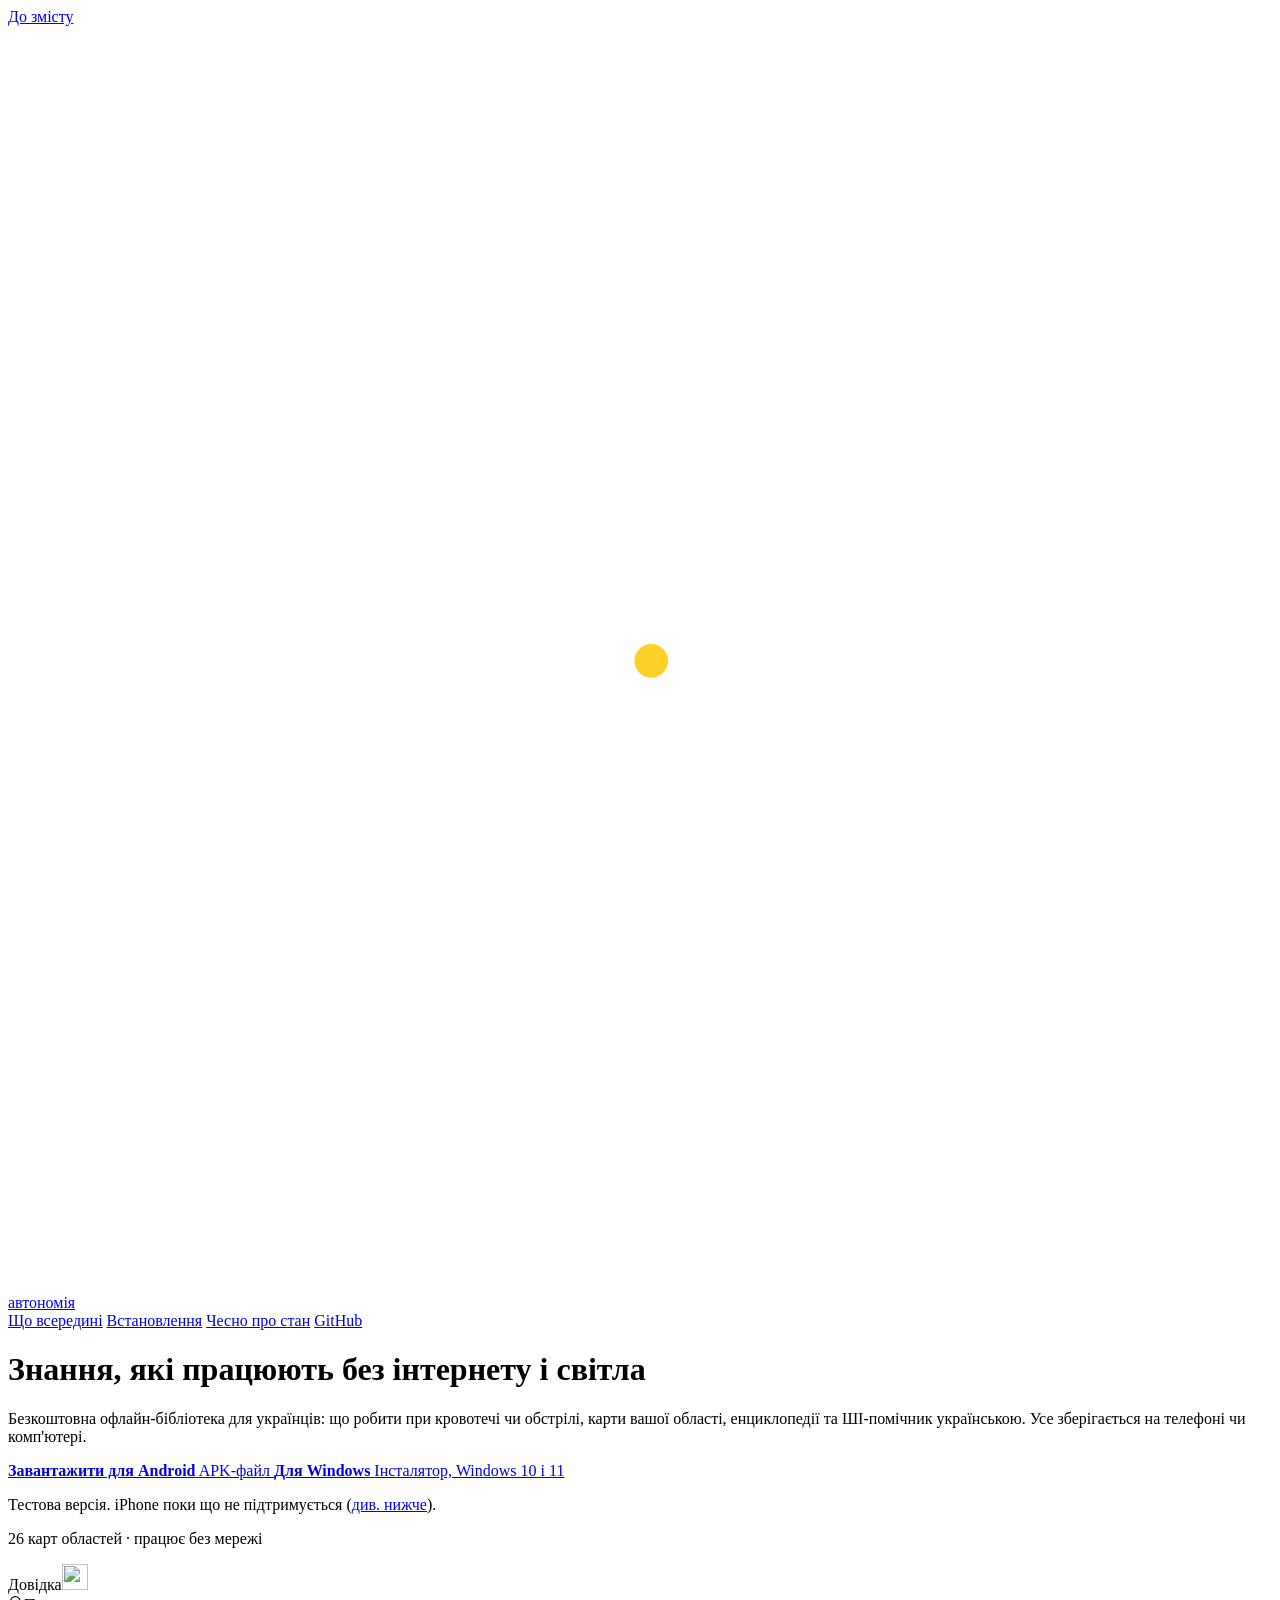
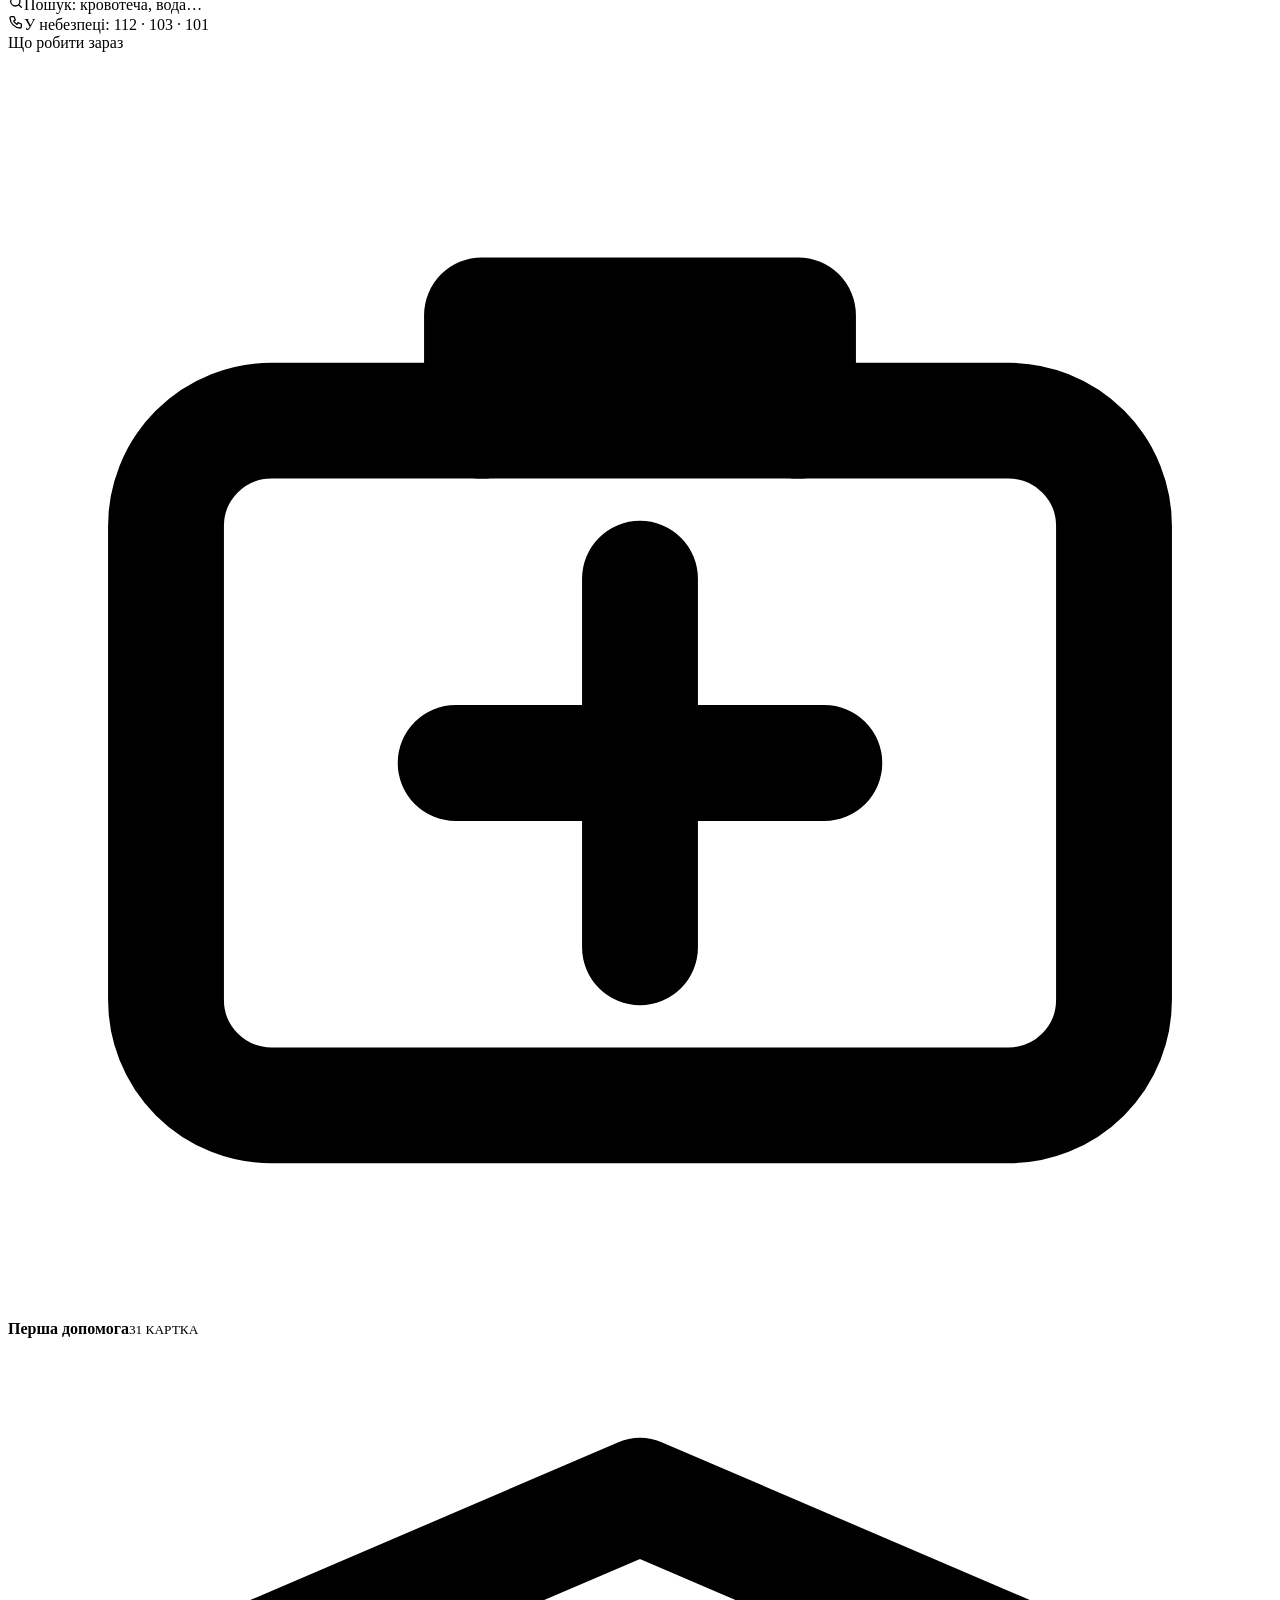
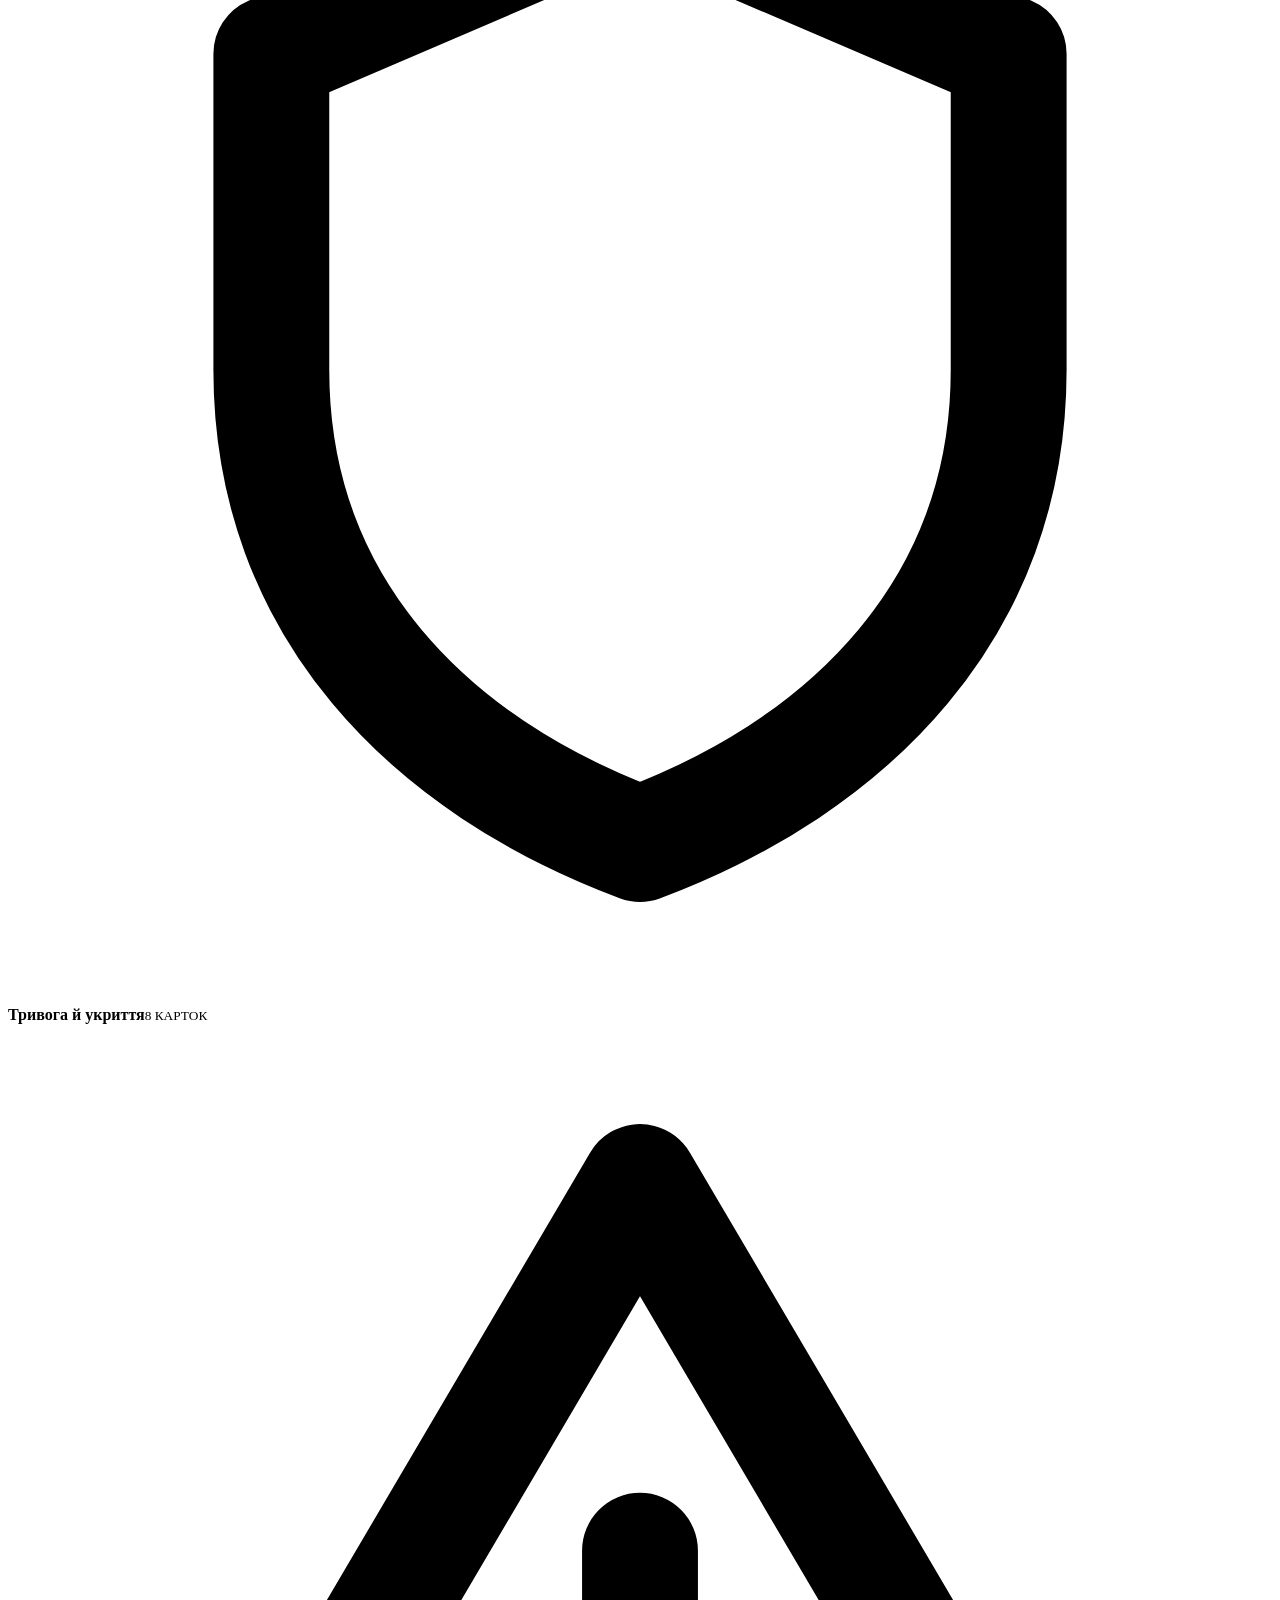
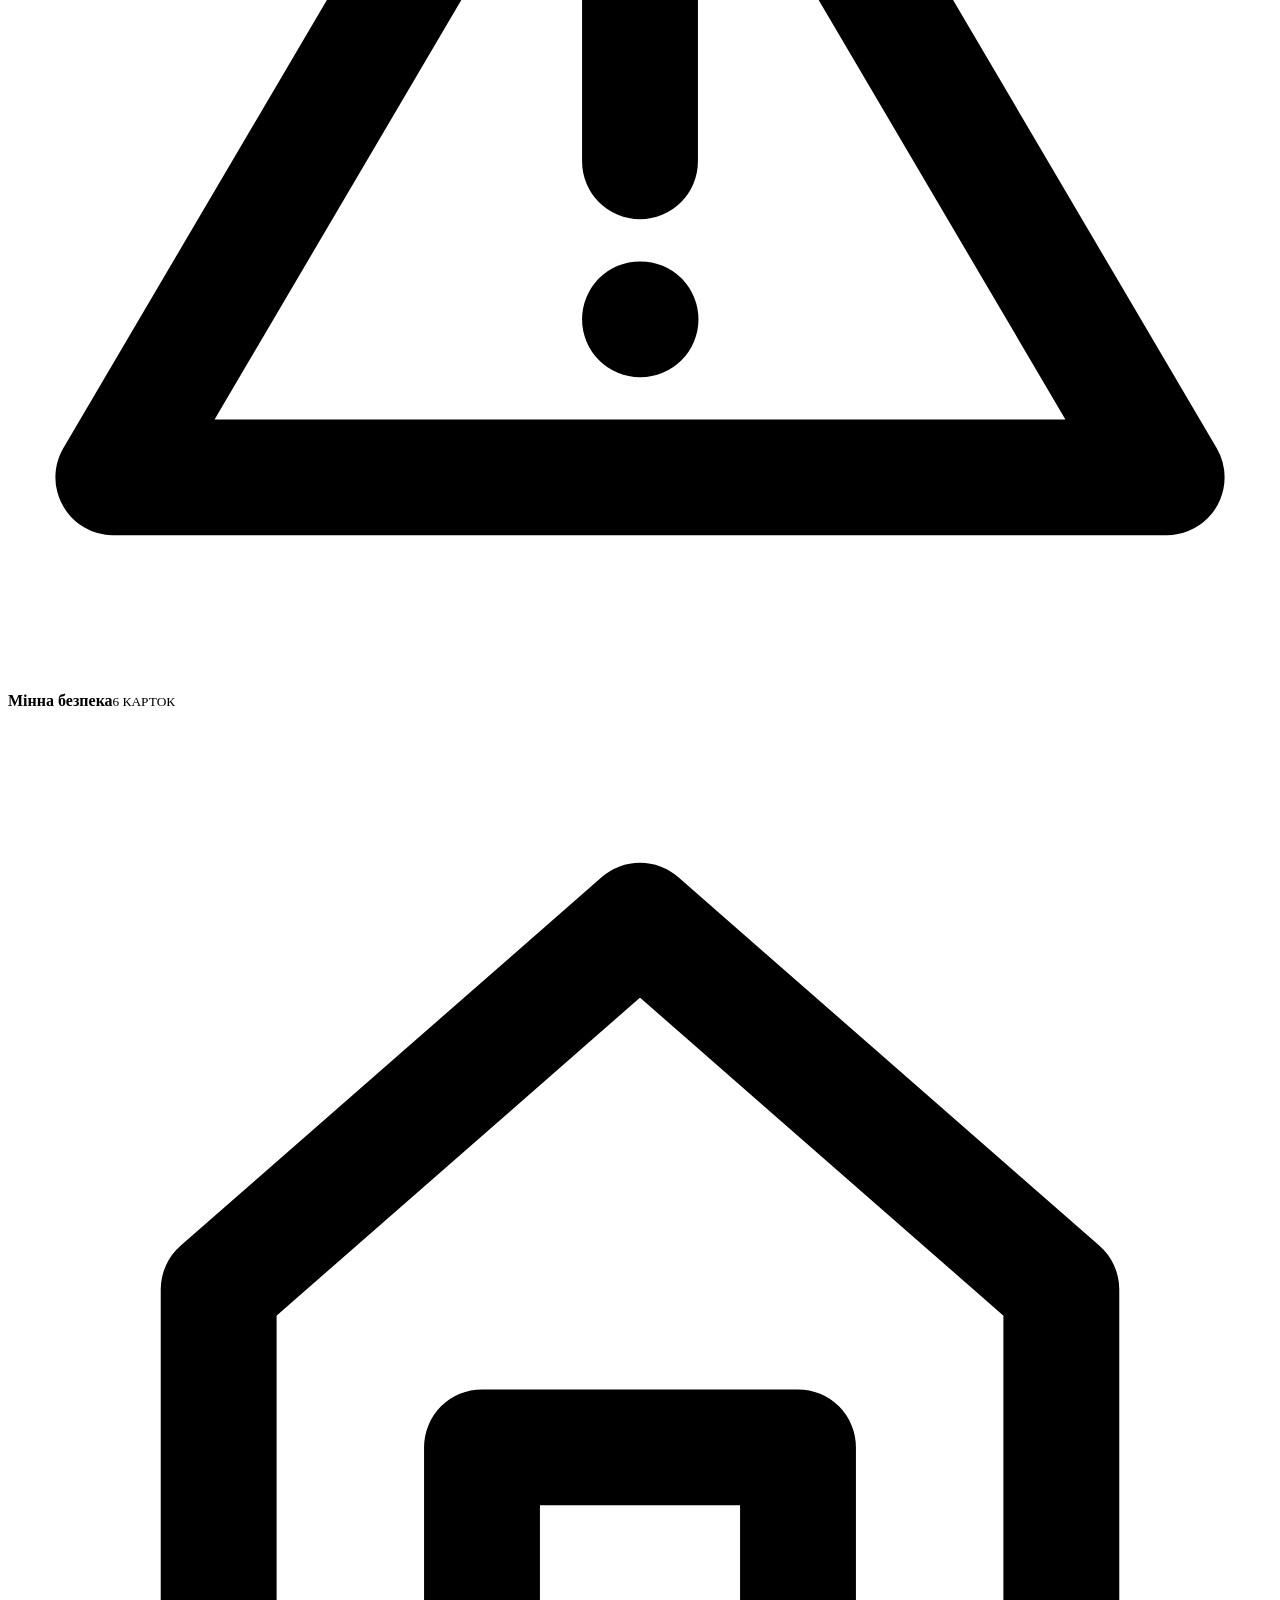
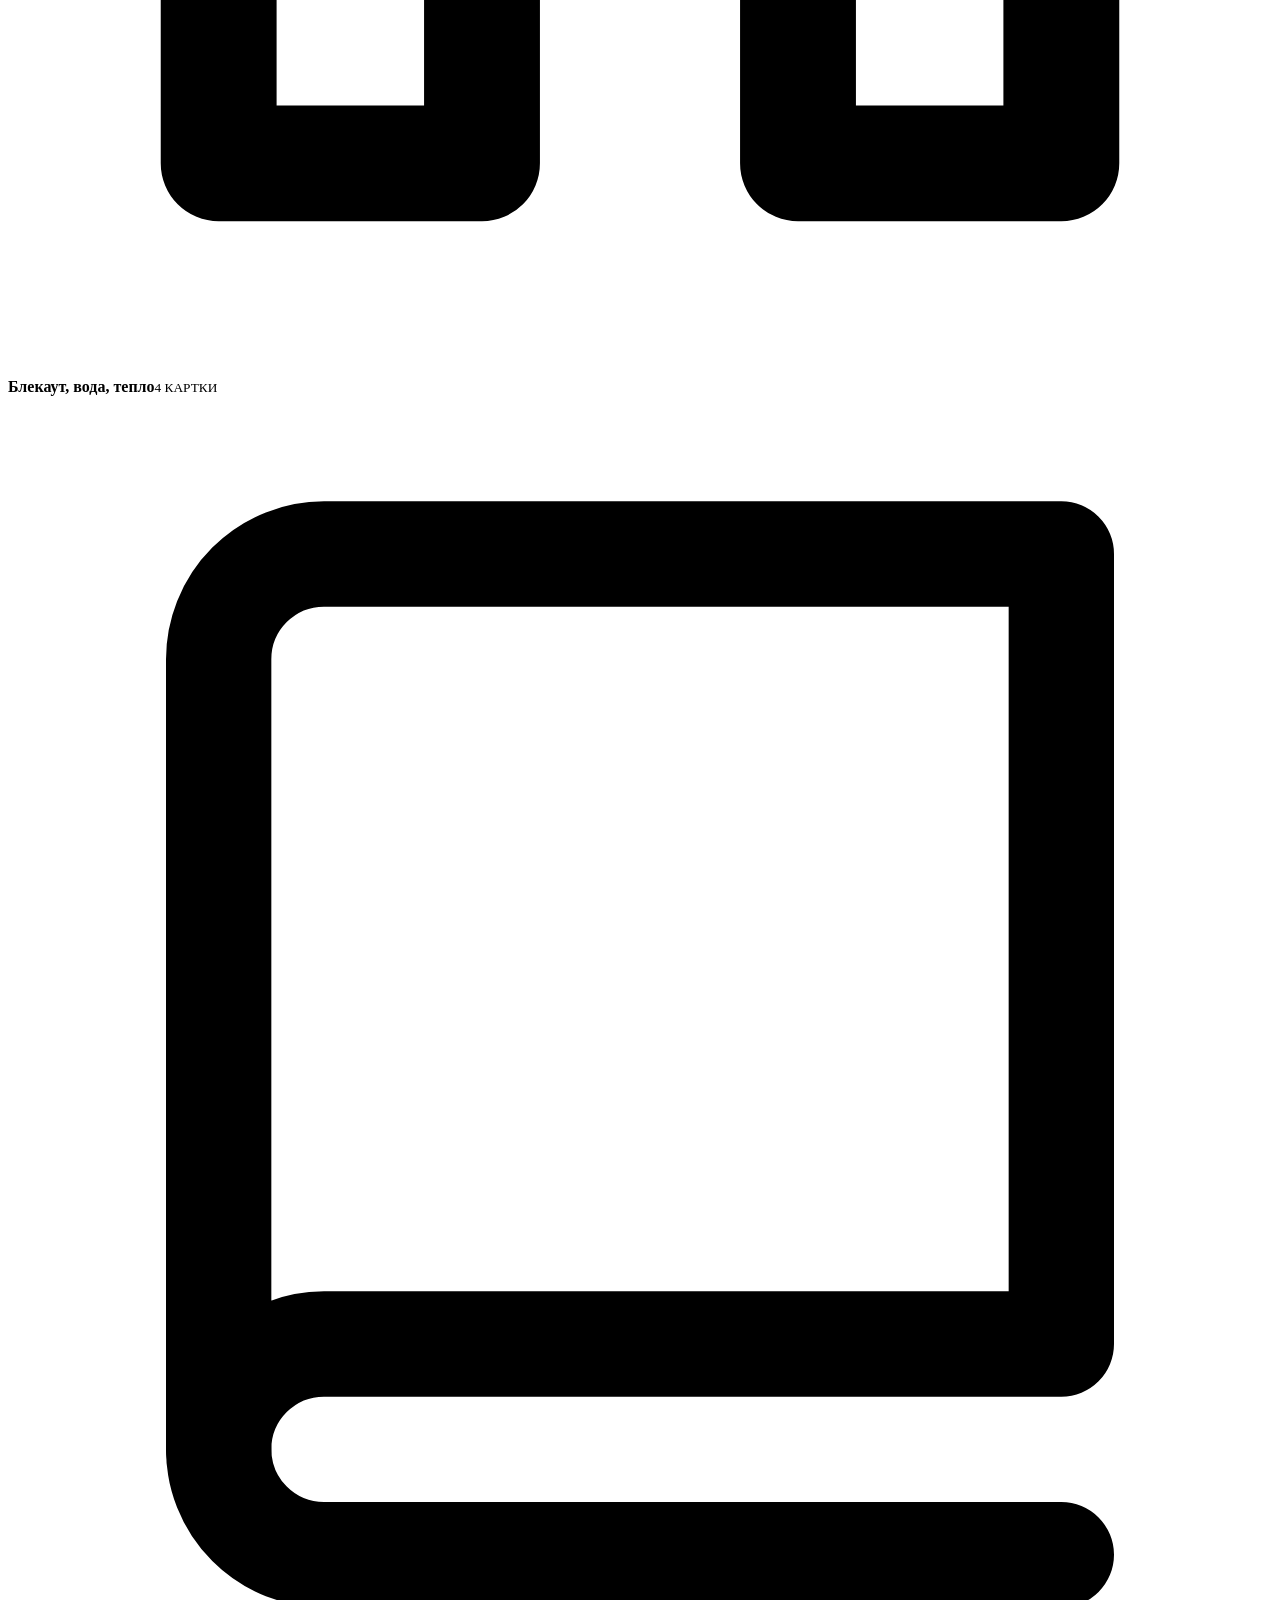
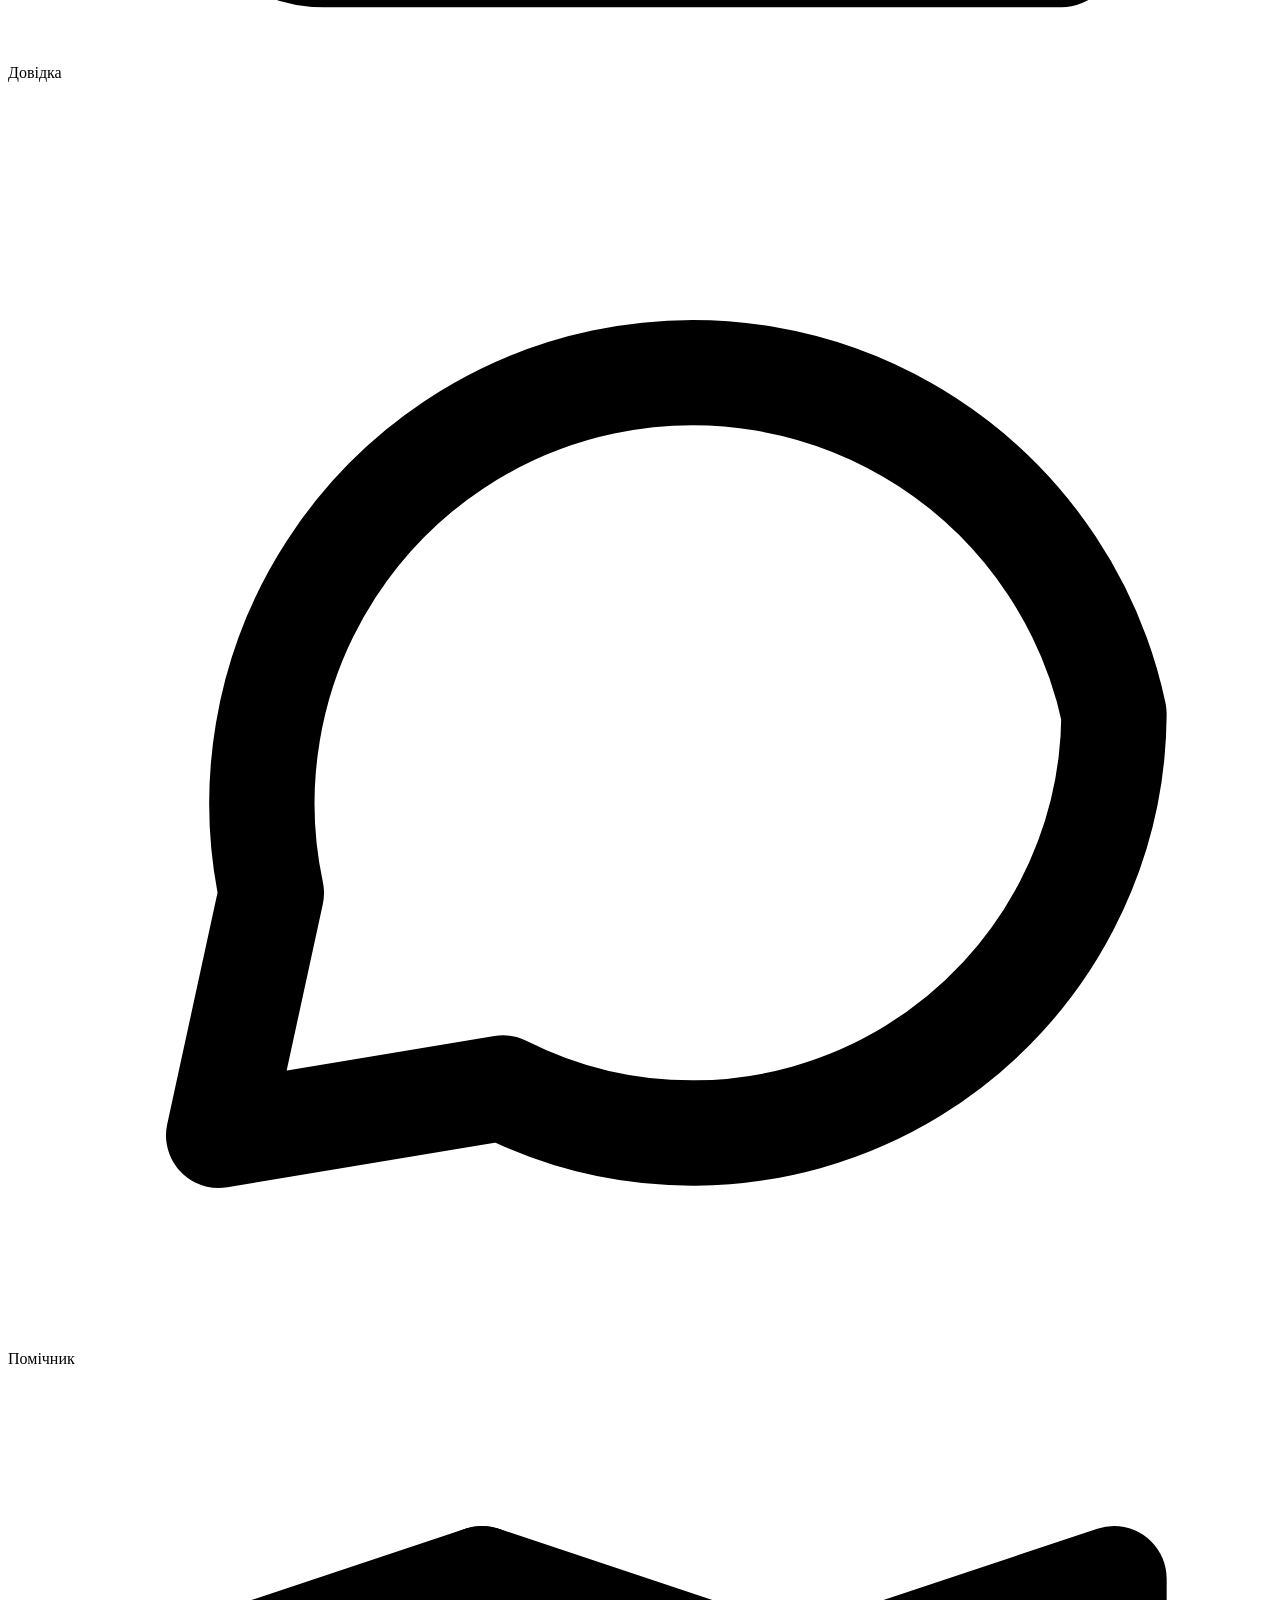
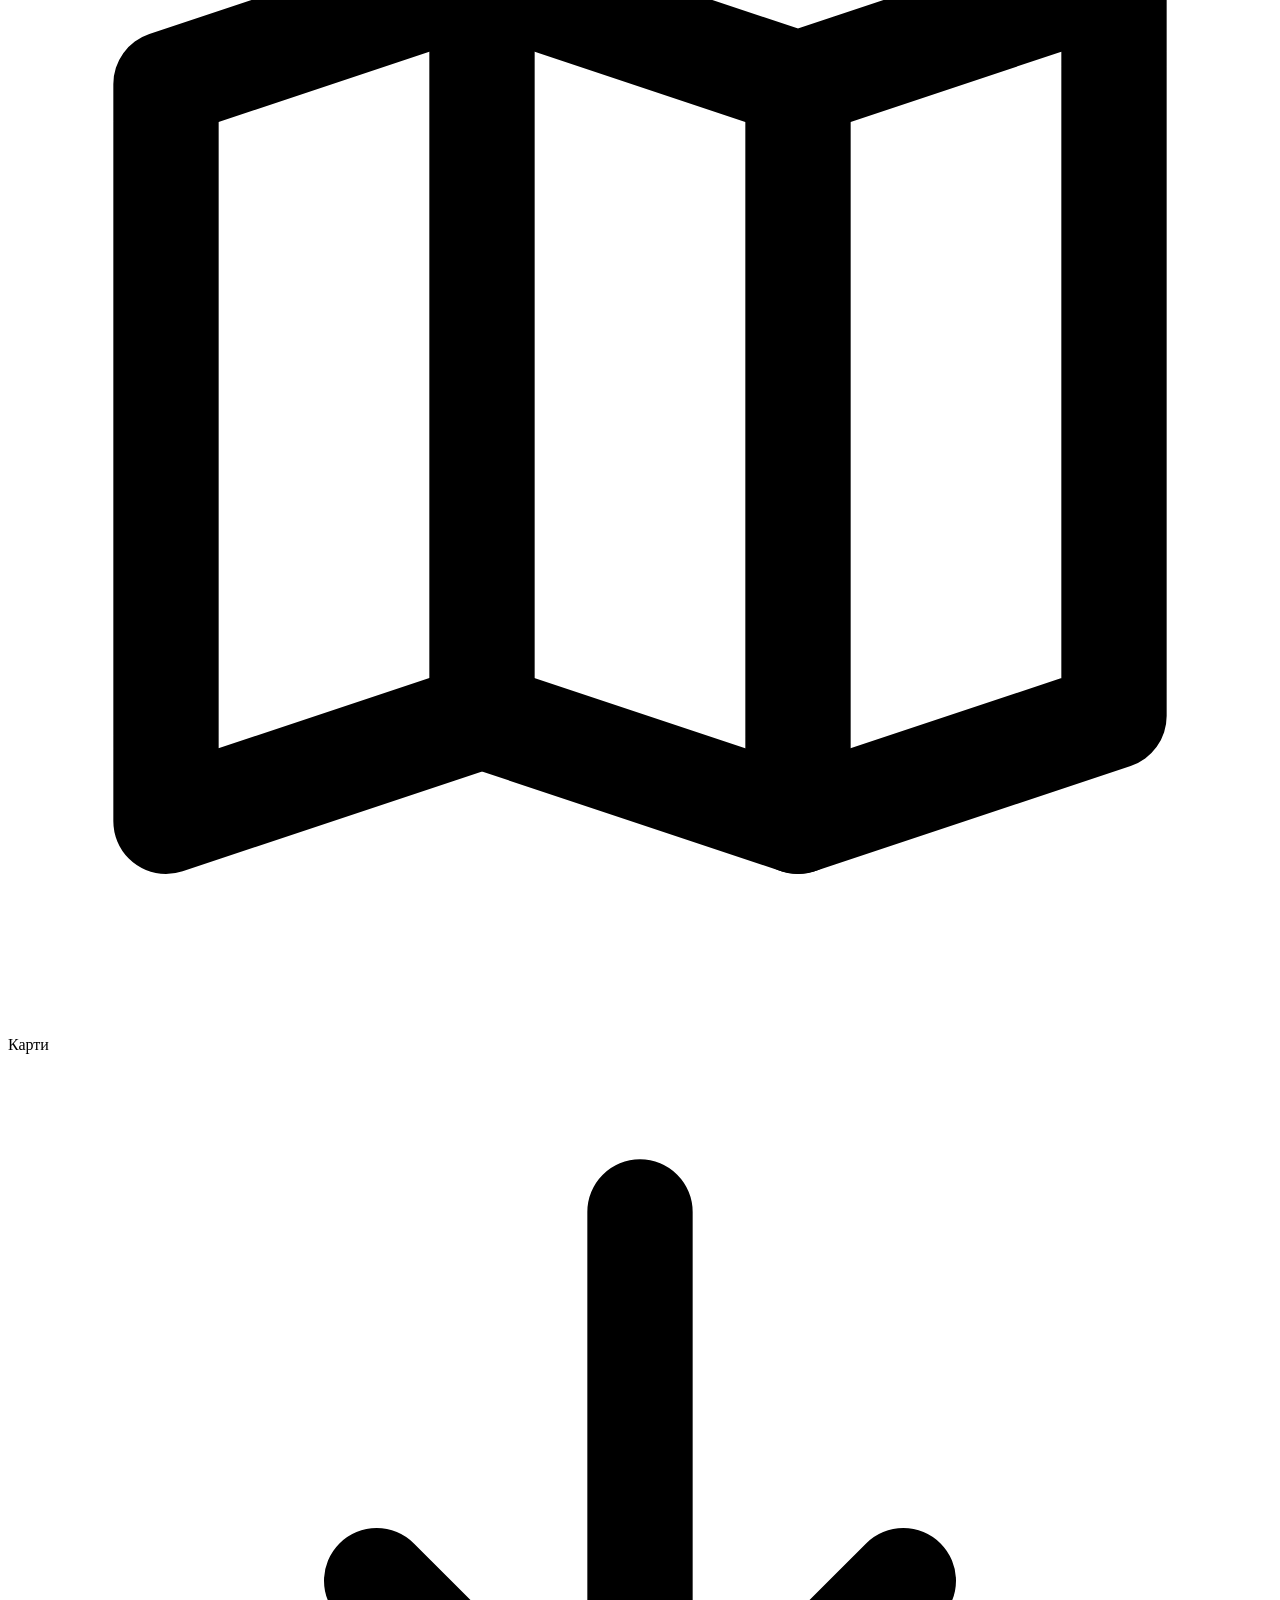
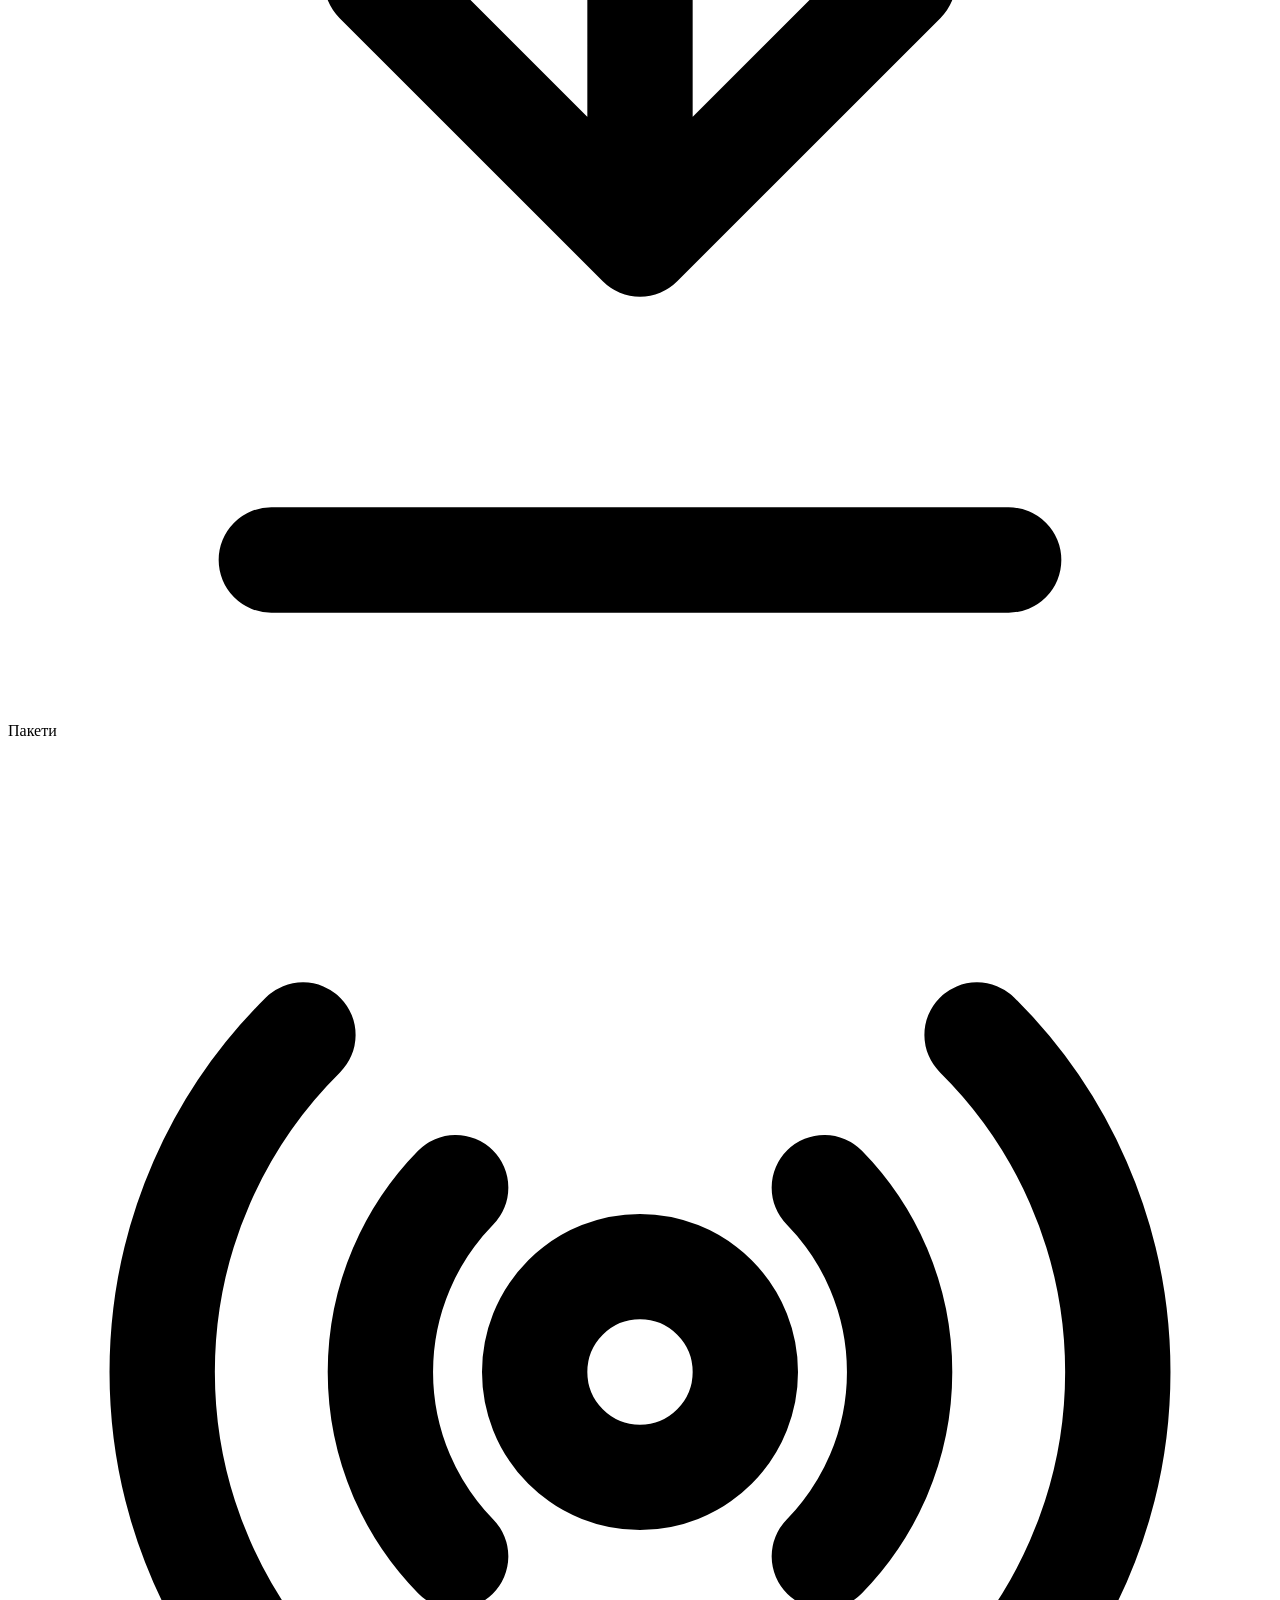
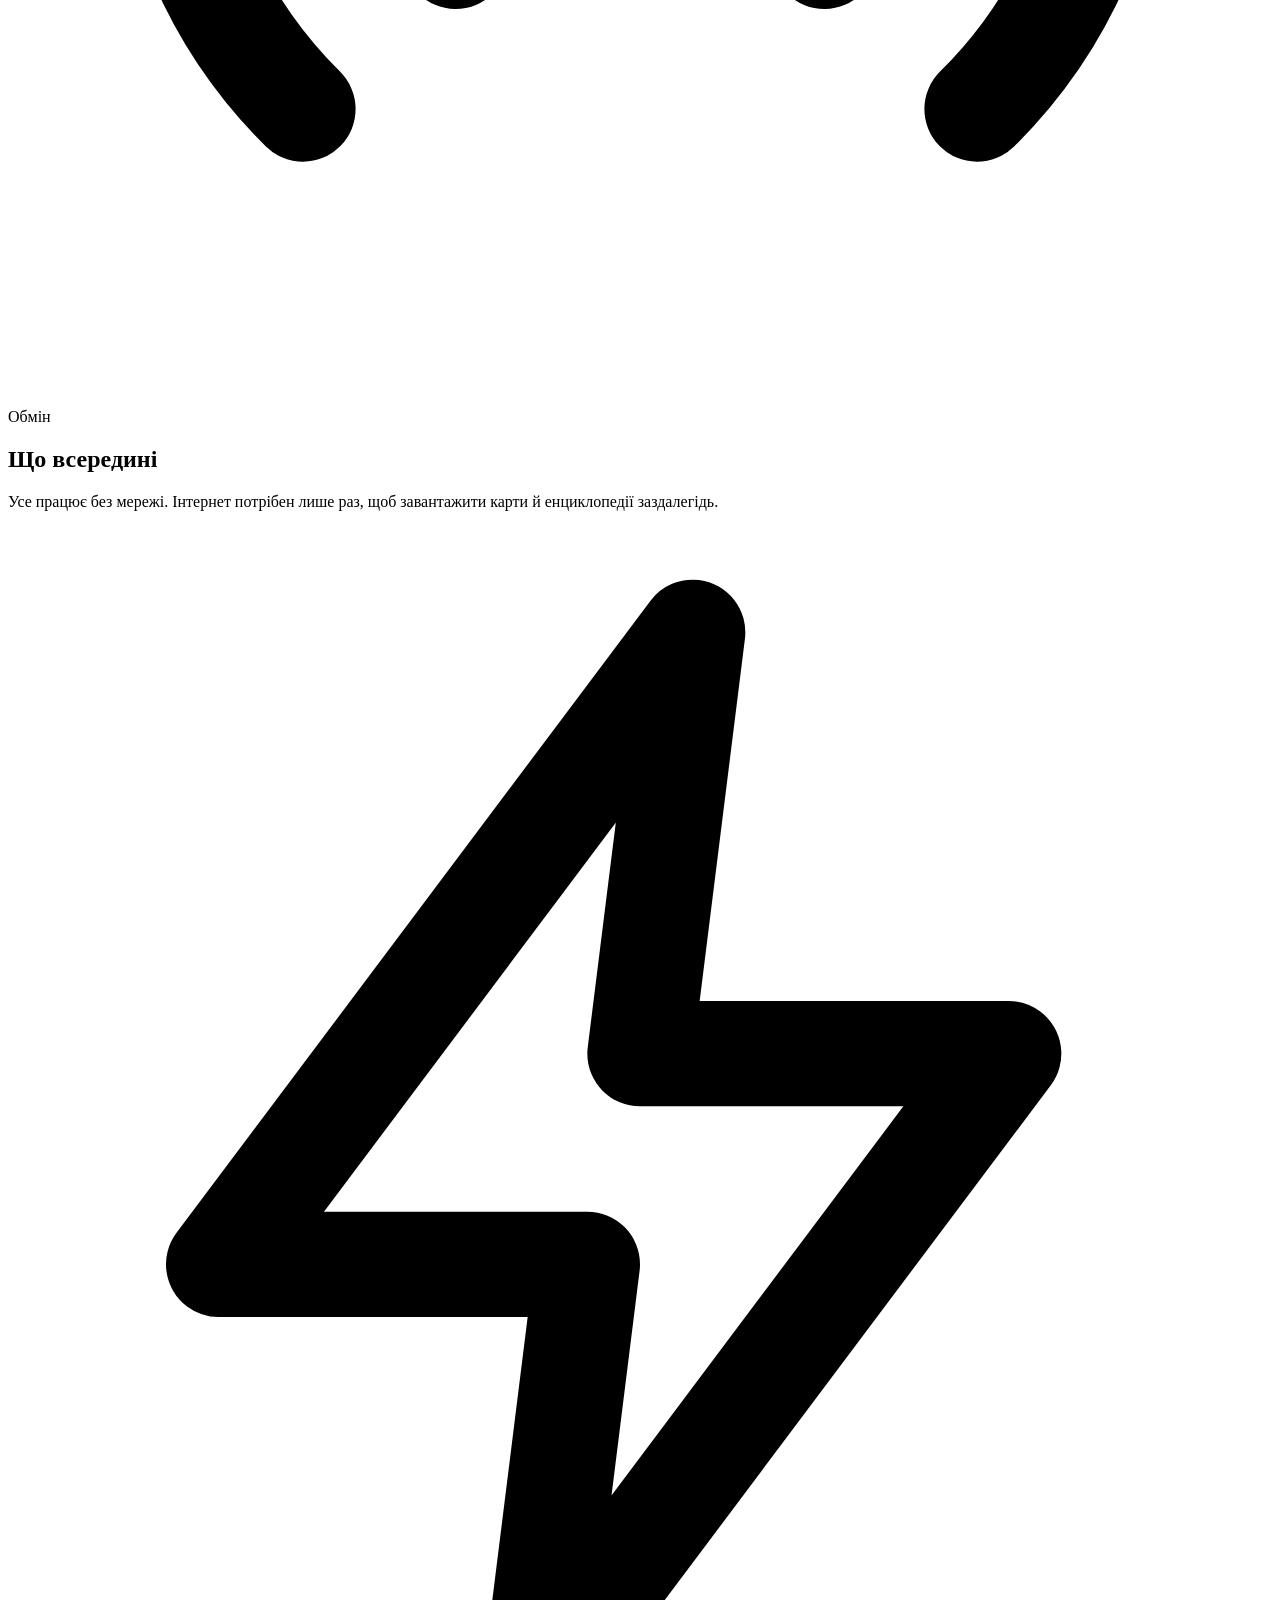
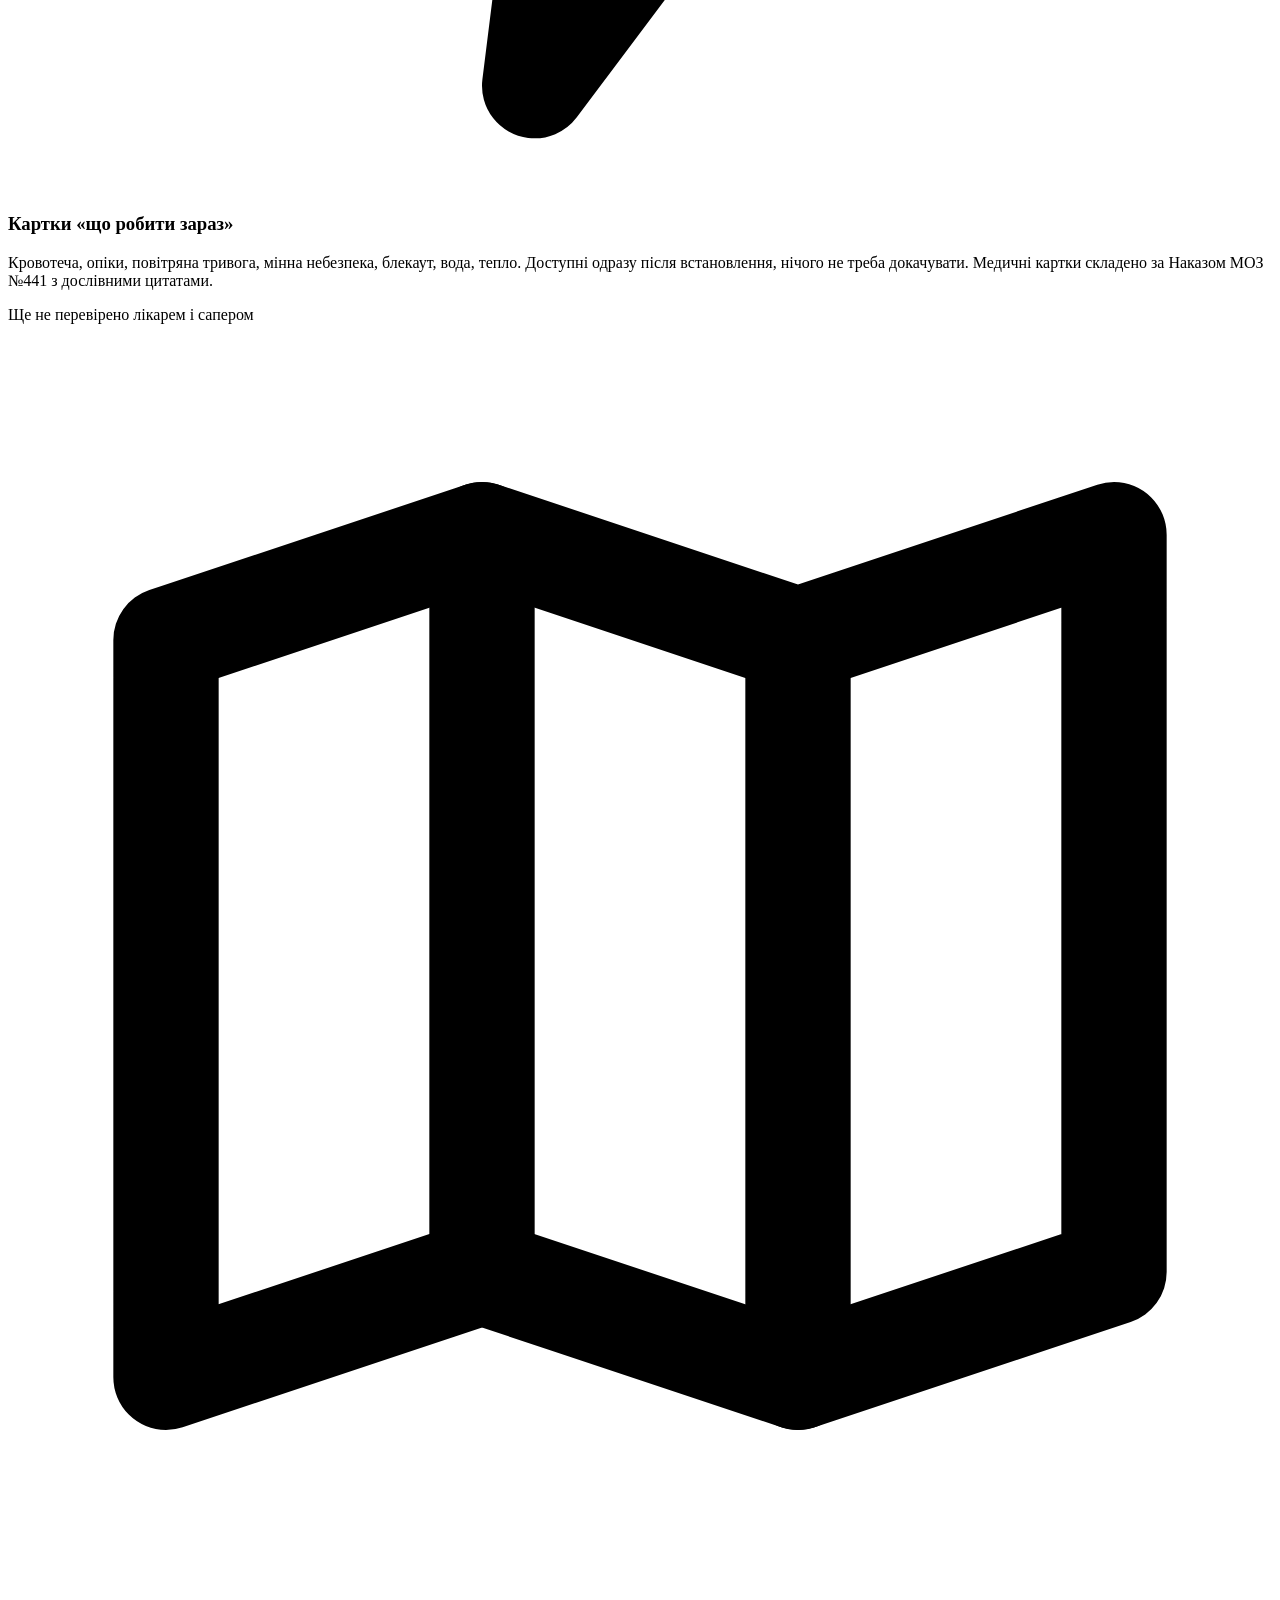
==== site/index.html @ b6b17238 "Merge pull request #23 from louraider/claude/project-thread-5sspmj Людяніші тексти: скіл і ревʼю всі" ====
<!doctype html>
<html lang="uk">
<head>
<meta charset="utf-8">
<meta name="viewport" content="width=device-width, initial-scale=1, viewport-fit=cover">
<title>Автономія: офлайн-бібліотека виживання</title>
<meta name="description" content="Безкоштовний застосунок для Android і Windows, що працює без інтернету і світла: термінові картки, офлайн-карти України, енциклопедії та локальний ШІ-помічник українською.">
<meta property="og:title" content="Автономія: офлайн-бібліотека виживання">
<meta property="og:description" content="Картки «що робити зараз», офлайн-карти, енциклопедії і ШІ-помічник українською. Працює без інтернету. Android і Windows.">
<meta property="og:url" content="https://uautonomy.app/">
<meta property="og:type" content="website">
<meta property="og:locale" content="uk_UA">
<meta property="og:image" content="https://uautonomy.app/og.png">
<meta name="theme-color" content="#1F4FD1">
<link rel="icon" href="/favicon.svg" type="image/svg+xml">
<link rel="apple-touch-icon" href="/apple-touch-icon.png">
<link rel="preload" href="/fonts/display-800.woff2" as="font" type="font/woff2" crossorigin>
<link rel="preload" href="/fonts/text-400.woff2" as="font" type="font/woff2" crossorigin>
<link rel="stylesheet" href="/style.css">
</head>
<body>
<a class="skip" href="#main">До змісту</a>
<header class="hero">
  <svg class="topo" viewBox="0 0 900 900" aria-hidden="true"><g fill="none" stroke="#FFFFFF" stroke-opacity=".14" stroke-width="2"><path d="M80 470c0-230 170-400 380-400s330 150 330 320-150 390-370 390S80 690 80 470z"/><path d="M160 466c0-180 135-315 300-315s255 118 255 252-118 305-290 305S160 640 160 466z"/><path d="M240 462c0-132 98-230 220-230s184 86 184 184-86 222-212 222-192-50-192-176z"/><path d="M320 458c-0-84 62-148 140-148s114 56 114 118-54 142-134 142-120-32-120-112z"/><path d="M392 455c0-40 30-70 68-70s54 26 54 56-26 68-64 68-58-16-58-54z"/></g><circle cx="458" cy="452" r="12" fill="#FFD028"/></svg>
  <div class="wrap top">
    <a class="brand" href="/"><img src="/mark-on-blue.svg" alt=""><span>автономія</span></a>
    <nav aria-label="Розділи">
      <a href="#inside">Що всередині</a>
      <a href="#install">Встановлення</a>
      <a href="#honest">Чесно про стан</a>
      <a href="https://github.com/louraider/UAutonomy">GitHub</a>
    </nav>
  </div>
  <div class="wrap inner">
    <div>
      <h1>Знання, які працюють без інтернету і світла</h1>
      <p class="lead">Безкоштовна офлайн-бібліотека для українців: що робити при кровотечі чи обстрілі, карти вашої області, енциклопедії та ШІ-помічник українською. Усе зберігається на телефоні чи комп'ютері.</p>
      <div class="downloads">
        <a class="dl primary" id="dl-android" href="/android">
          <strong>Завантажити для Android</strong>
          <span id="size-android">APK-файл</span>
        </a>
        <a class="dl secondary" id="dl-windows" href="/windows">
          <strong>Для Windows</strong>
          <span id="size-windows">Інсталятор, Windows 10 і 11</span>
        </a>
      </div>
      <p class="release-note" id="release-note">Тестова версія. iPhone поки що не підтримується (<a href="#install">див. нижче</a>).</p>
      <p class="fact mono">26 карт областей · працює без мережі</p>
    </div>
    <div class="device" role="img" aria-label="Головний екран застосунку: пошук, номери екстрених служб і розділи карток">
      <div class="screen">
        <div class="row"><span class="title">Довідка</span><img src="/favicon.svg" alt="" width="26" height="26"></div>
        <div class="search"><svg width="16" height="16" viewBox="0 0 24 24" fill="none" stroke="currentColor" stroke-width="2" stroke-linecap="round" stroke-linejoin="round" aria-hidden="true"><circle cx="11" cy="11" r="7"/><path d="m20 20-4-4"/></svg>Пошук: кровотеча, вода…</div>
        <div class="sos"><svg width="16" height="16" viewBox="0 0 24 24" fill="none" stroke="currentColor" stroke-width="2" stroke-linecap="round" stroke-linejoin="round" aria-hidden="true"><path d="M5 4h4l2 5-2.5 1.5a11 11 0 0 0 5 5L15 13l5 2v4a2 2 0 0 1-2 2A16 16 0 0 1 3 6a2 2 0 0 1 2-2"/></svg>У небезпеці: 112 · 103 · 101</div>
        <div class="label">Що робити зараз</div>
        <div class="grid">
          <div class="tile"><i><svg viewBox="0 0 24 24" fill="none" stroke="currentColor" stroke-width="2.2" stroke-linecap="round" stroke-linejoin="round" aria-hidden="true"><rect x="3" y="7" width="18" height="13" rx="2"/><path d="M9 7V5h6v2M12 10v7M8.5 13.5h7"/></svg></i><b>Перша допомога</b><small>31 КАРТКА</small></div>
          <div class="tile"><i><svg viewBox="0 0 24 24" fill="none" stroke="currentColor" stroke-width="2.2" stroke-linecap="round" stroke-linejoin="round" aria-hidden="true"><path d="M12 3 5 6v6c0 4.5 3 7.5 7 9 4-1.5 7-4.5 7-9V6z"/></svg></i><b>Тривога й укриття</b><small>8 КАРТОК</small></div>
          <div class="tile"><i><svg viewBox="0 0 24 24" fill="none" stroke="currentColor" stroke-width="2.2" stroke-linecap="round" stroke-linejoin="round" aria-hidden="true"><path d="M12 3 2 20h20L12 3z"/><path d="M12 10v4M12 17h.01"/></svg></i><b>Мінна безпека</b><small>6 КАРТОК</small></div>
          <div class="tile"><i><svg viewBox="0 0 24 24" fill="none" stroke="currentColor" stroke-width="2.2" stroke-linecap="round" stroke-linejoin="round" aria-hidden="true"><path d="M4 11 12 4l8 7v9h-5v-6H9v6H4z"/></svg></i><b>Блекаут, вода, тепло</b><small>4 КАРТКИ</small></div>
        </div>
      </div>
      <div class="nav">
        <span class="on"><svg viewBox="0 0 24 24" fill="none" stroke="currentColor" stroke-width="2" stroke-linecap="round" stroke-linejoin="round" aria-hidden="true"><path d="M4 5a2 2 0 0 1 2-2h14v15H6a2 2 0 0 0-2 2z"/><path d="M4 20a2 2 0 0 0 2 2h14"/></svg>Довідка</span>
        <span><svg viewBox="0 0 24 24" fill="none" stroke="currentColor" stroke-width="2" stroke-linecap="round" stroke-linejoin="round" aria-hidden="true"><path d="M21 12a8 8 0 0 1-11.6 7.1L4 20l1-4.6A8 8 0 1 1 21 12z"/></svg>Помічник</span>
        <span><svg viewBox="0 0 24 24" fill="none" stroke="currentColor" stroke-width="2" stroke-linecap="round" stroke-linejoin="round" aria-hidden="true"><path d="M9 4 3 6v14l6-2 6 2 6-2V4l-6 2-6-2z"/><path d="M9 4v14M15 6v14"/></svg>Карти</span>
        <span><svg viewBox="0 0 24 24" fill="none" stroke="currentColor" stroke-width="2" stroke-linecap="round" stroke-linejoin="round" aria-hidden="true"><path d="M12 3v12M7 10l5 5 5-5M5 21h14"/></svg>Пакети</span>
        <span><svg viewBox="0 0 24 24" fill="none" stroke="currentColor" stroke-width="2" stroke-linecap="round" stroke-linejoin="round" aria-hidden="true"><circle cx="12" cy="12" r="2"/><path d="M8.5 15.5a5 5 0 0 1 0-7M15.5 8.5a5 5 0 0 1 0 7M5.6 18.4a9 9 0 0 1 0-12.8M18.4 5.6a9 9 0 0 1 0 12.8"/></svg>Обмін</span>
      </div>
    </div>
  </div>
</header>

<main id="main">
  <section id="inside">
    <div class="wrap">
      <div class="section-head">
        <h2>Що всередині</h2>
        <p>Усе працює без мережі. Інтернет потрібен лише раз, щоб завантажити карти й енциклопедії заздалегідь.</p>
      </div>
      <div class="features">
        <div class="card">
          <div class="ic"><svg viewBox="0 0 24 24" fill="none" stroke="currentColor" stroke-width="2" stroke-linecap="round" stroke-linejoin="round" aria-hidden="true"><path d="M13 2 4 14h7l-1 8 9-12h-7l1-8z"/></svg></div>
          <h3>Картки «що робити зараз»</h3>
          <p>Кровотеча, опіки, повітряна тривога, мінна небезпека, блекаут, вода, тепло. Доступні одразу після встановлення, нічого не треба докачувати. Медичні картки складено за Наказом МОЗ №441 з дослівними цитатами.</p>
          <span class="tag">Ще не перевірено лікарем і сапером</span>
        </div>
        <div class="card">
          <div class="ic"><svg viewBox="0 0 24 24" fill="none" stroke="currentColor" stroke-width="2" stroke-linecap="round" stroke-linejoin="round" aria-hidden="true"><path d="M9 4 3 6v14l6-2 6 2 6-2V4l-6 2-6-2z"/><path d="M9 4v14M15 6v14"/></svg></div>
          <h3>Офлайн-карти України</h3>
          <p>Усі області, Київ і Крим на основі OpenStreetMap. Завантажте свій регіон заздалегідь, і карта працюватиме без мережі.</p>
        </div>
        <div class="card">
          <div class="ic"><svg viewBox="0 0 24 24" fill="none" stroke="currentColor" stroke-width="2" stroke-linecap="round" stroke-linejoin="round" aria-hidden="true"><path d="M4 5a2 2 0 0 1 2-2h14v15H6a2 2 0 0 0-2 2z"/><path d="M4 20a2 2 0 0 0 2 2h14"/></svg></div>
          <h3>Енциклопедії</h3>
          <p>Українська Вікіпедія (стисла, повна без зображень і добірка найпопулярніших статей), її розділ «Медицина» та медична енциклопедія WikiProject Medicine (англ.).</p>
        </div>
        <div class="card">
          <div class="ic"><svg viewBox="0 0 24 24" fill="none" stroke="currentColor" stroke-width="2" stroke-linecap="round" stroke-linejoin="round" aria-hidden="true"><path d="M21 12a8 8 0 0 1-11.6 7.1L4 20l1-4.6A8 8 0 1 1 21 12z"/></svg></div>
          <h3>ШІ-помічник на пристрої</h3>
          <p>Модель Gemma 4 працює просто на телефоні чи ПК і відповідає українською за матеріалами бібліотеки, з посиланням на джерело. На медичні питання показує картки.</p>
          <span class="tag">ШІ може помилятися</span>
        </div>
        <div class="card">
          <div class="ic"><svg viewBox="0 0 24 24" fill="none" stroke="currentColor" stroke-width="2" stroke-linecap="round" stroke-linejoin="round" aria-hidden="true"><circle cx="12" cy="12" r="2"/><path d="M8.5 15.5a5 5 0 0 1 0-7M15.5 8.5a5 5 0 0 1 0 7M5.6 18.4a9 9 0 0 1 0-12.8M18.4 5.6a9 9 0 0 1 0 12.8"/></svg></div>
          <h3>Обмін без інтернету</h3>
          <p>Застосунок і пакети можна передати з пристрою на пристрій через локальний Wi-Fi: другий телефон заходить за QR-кодом.</p>
        </div>
        <div class="card">
          <div class="ic"><svg viewBox="0 0 24 24" fill="none" stroke="currentColor" stroke-width="2" stroke-linecap="round" stroke-linejoin="round" aria-hidden="true"><rect x="5" y="11" width="14" height="10" rx="2"/><path d="M8 11V8a4 4 0 0 1 8 0v3"/></svg></div>
          <h3>Пакети з підписом</h3>
          <p>Кожен пакет і каталог підписано ключем проєкту. Підмінений файл застосунок не прийме, навіть якщо його передали з сусіднього телефона чи флешки.</p>
        </div>
      </div>
    </div>
  </section>

  <section id="install">
    <div class="wrap">
      <div class="section-head">
        <h2>Як встановити</h2>
        <p>Перевірити файли: <a href="/sha256">контрольні суми SHA-256</a>. Усі збірки: <a href="https://github.com/louraider/UAutonomy/releases">сторінка релізів</a>.</p>
      </div>
      <div class="install">
        <div class="card">
          <div class="ic"><svg viewBox="0 0 24 24" fill="none" stroke="currentColor" stroke-width="2" stroke-linecap="round" stroke-linejoin="round" aria-hidden="true"><rect x="6" y="3" width="12" height="18" rx="2.5"/><path d="M11 18h2"/></svg></div>
          <h3>Android</h3>
          <ol class="steps">
            <li>Завантажте <a href="/android">APK-файл</a>. Він для більшості телефонів (64-біт, приблизно з 2017 року). Для старого 32-бітного телефона є <a href="/android-32">окремий APK</a> (без ШІ-помічника), для Chromebook — <a href="/android-x86">x86_64</a>.</li>
            <li>Відкрийте його і дозвольте встановлення з цього джерела, якщо телефон запитає.</li>
            <li>Відкрийте «Автономію» і, поки є інтернет, завантажте карту свого регіону у вкладці «Пакети».</li>
          </ol>
        </div>
        <div class="card">
          <div class="ic"><svg viewBox="0 0 24 24" fill="none" stroke="currentColor" stroke-width="2" stroke-linecap="round" stroke-linejoin="round" aria-hidden="true"><rect x="3" y="4" width="18" height="13" rx="2"/><path d="M8 21h8M12 17v4"/></svg></div>
          <h3>Windows 10 і 11</h3>
          <ol class="steps">
            <li>Завантажте <a href="/windows">інсталятор</a> і відкрийте його. Права адміністратора не потрібні.</li>
            <li>Збірка поки без цифрового підпису, тож Windows може показати попередження. Натисніть «Докладніше», потім «Однаково запустити».</li>
            <li>Після встановлення «Автономія» з’явиться в меню «Пуск» і на робочому столі. Можна й без встановлення: <a href="/windows-zip">ZIP-архів</a>, розпакуйте й запустіть <code>uautonomy.exe</code>.</li>
          </ol>
        </div>
        <div class="card">
          <div class="ic"><svg viewBox="0 0 24 24" fill="none" stroke="currentColor" stroke-width="2" stroke-linecap="round" stroke-linejoin="round" aria-hidden="true"><rect x="6" y="3" width="12" height="18" rx="3"/><path d="M10 5.5h4"/></svg></div>
          <h3>iPhone</h3>
          <p>Застосунку для iPhone ще немає, він у планах. Уже зараз можна відкрити карти в браузері iPhone, якщо поруч є телефон чи ПК з «Автономією» в тій самій мережі Wi-Fi: увімкніть «Обмін» і відскануйте QR-код.</p>
        </div>
      </div>
    </div>
  </section>

  <section id="honest">
    <div class="wrap">
      <div class="section-head">
        <h2>Чесно про стан проєкту</h2>
      </div>
      <div class="honest">
        <div class="warn">
          <p><strong>Це рання тестова версія.</strong> Можуть бути помилки, а вміст ще доповнюється.</p>
          <p>Медичні картки звірено з текстом Наказу МОЗ №441, але <strong>жодну ще не перевірив лікар</strong>, і застосунок це прямо показує. Картки з мінної безпеки так само ще чекають на перевірку сапером і мають відповідну позначку.</p>
          <p>Застосунок не замінює лікаря, рятувальників чи офіційні сповіщення.</p>
        </div>
        <div class="sosbox">
          <span class="mono">У разі небезпеки телефонуйте</span>
          <span class="num">112</span>
          <p>101 — ДСНС · 103 — швидка</p>
        </div>
      </div>
    </div>
  </section>

  <section id="open">
    <div class="wrap">
      <div class="section-head">
        <h2>Відкритий код</h2>
      </div>
      <p>Код відкритий під ліцензією Apache-2.0, щоб будь-хто міг перевірити, що застосунок робить, і зібрати його сам. Тексти, карти й моделі мають власні ліцензії (OpenStreetMap ODbL, Вікіпедія CC BY-SA, Gemma). Подробиці на <a href="https://github.com/louraider/UAutonomy">GitHub</a>.</p>
      <p class="note">Для розробників: підписаний каталог пакетів доступний за сталою адресою <code>https://uautonomy.app/catalog.json</code>.</p>
    </div>
  </section>
</main>

<footer>
  <div class="wrap">
    <a class="brand" href="/"><img src="/favicon.svg" alt="">автономія</a>
    <span>Безкоштовно, без реклами й без збору даних</span>
    <a href="https://github.com/louraider/UAutonomy/issues">Повідомити про помилку</a>
    <a href="/terms">Умови використання</a>
  </div>
</footer>

<script>
(function () {
  var note = document.getElementById('release-note');
  function mb(bytes) { return (bytes / 1048576).toFixed(0) + ' МБ'; }
  fetch('https://api.github.com/repos/louraider/UAutonomy/releases/tags/app', { headers: { Accept: 'application/vnd.github+json' } })
    .then(function (r) {
      if (r.status === 404) { throw new Error('none'); }
      if (!r.ok) { throw new Error('skip'); }
      return r.json();
    })
    .then(function (rel) {
      (rel.assets || []).forEach(function (a) {
        if (a.name === 'avtonomiia.apk') document.getElementById('size-android').textContent = 'APK-файл, ' + mb(a.size);
        if (a.name === 'avtonomiia-windows-setup.exe') document.getElementById('size-windows').textContent = 'Інсталятор, Windows 10 і 11, ' + mb(a.size);
      });
      var d = new Date(rel.published_at || rel.created_at);
      note.textContent = 'Тестова версія від ' + d.toLocaleDateString('uk-UA', { day: 'numeric', month: 'long', year: 'numeric' }) + '. iPhone поки що не підтримується (див. нижче).';
    })
    .catch(function (e) {
      if (e.message !== 'none') return;
      ['dl-android', 'dl-windows'].forEach(function (id) { document.getElementById(id).setAttribute('aria-disabled', 'true'); });
      note.textContent = 'Перша публічна збірка ще готується. Посилання з'являться тут, щойно вона вийде.';
    });
})();
</script>
</body>
</html>
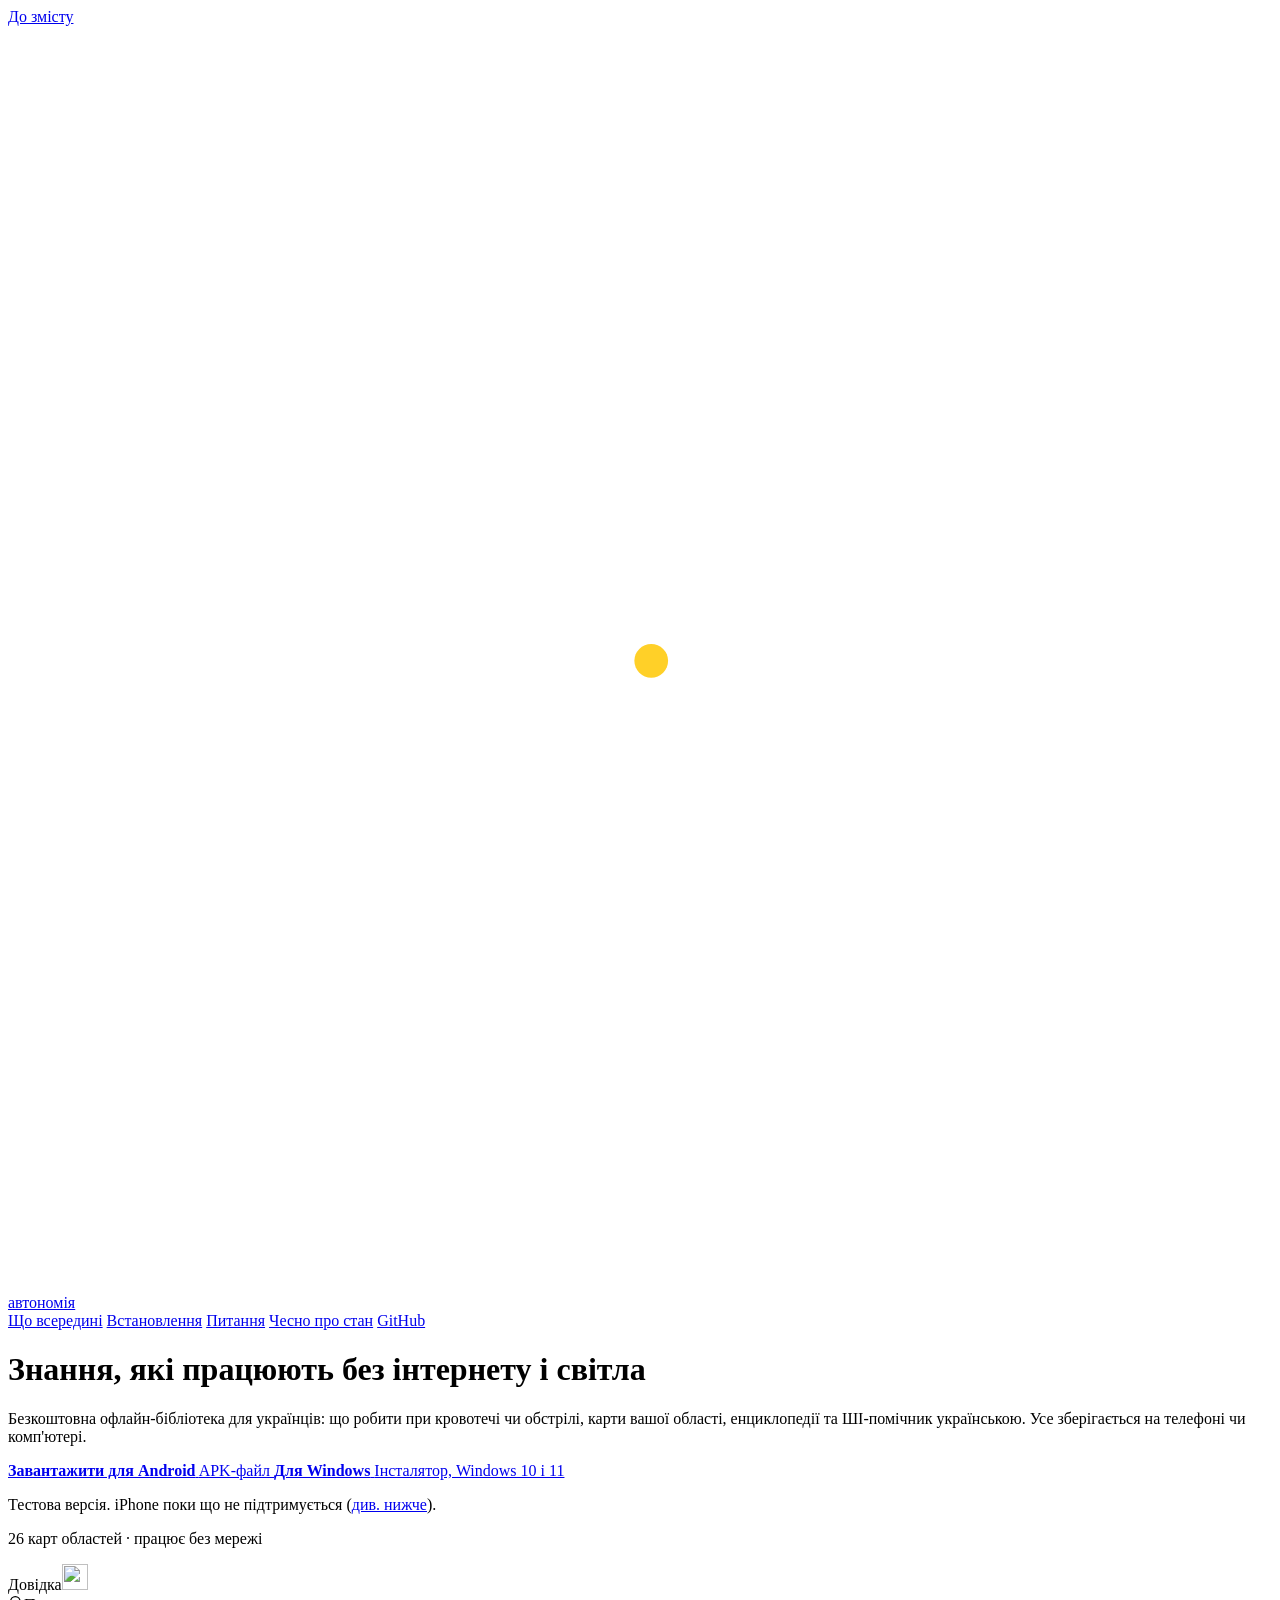
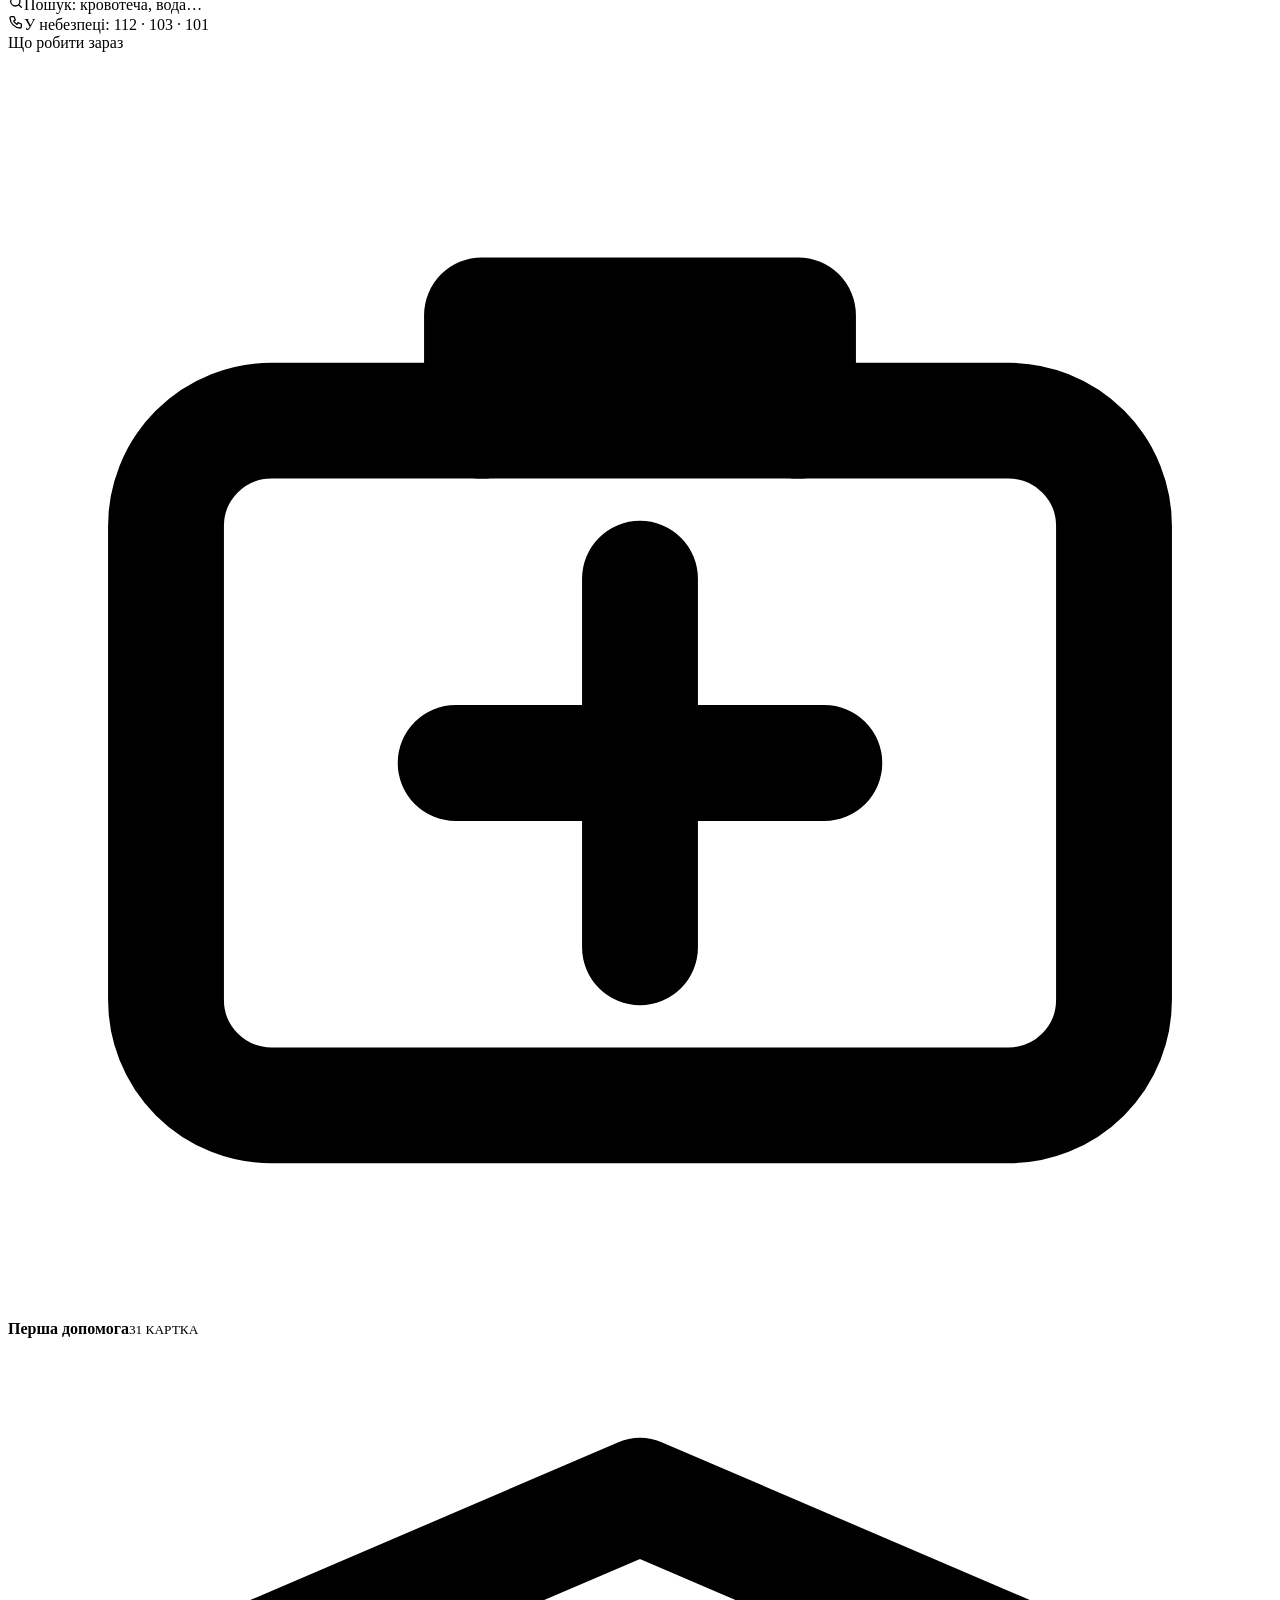
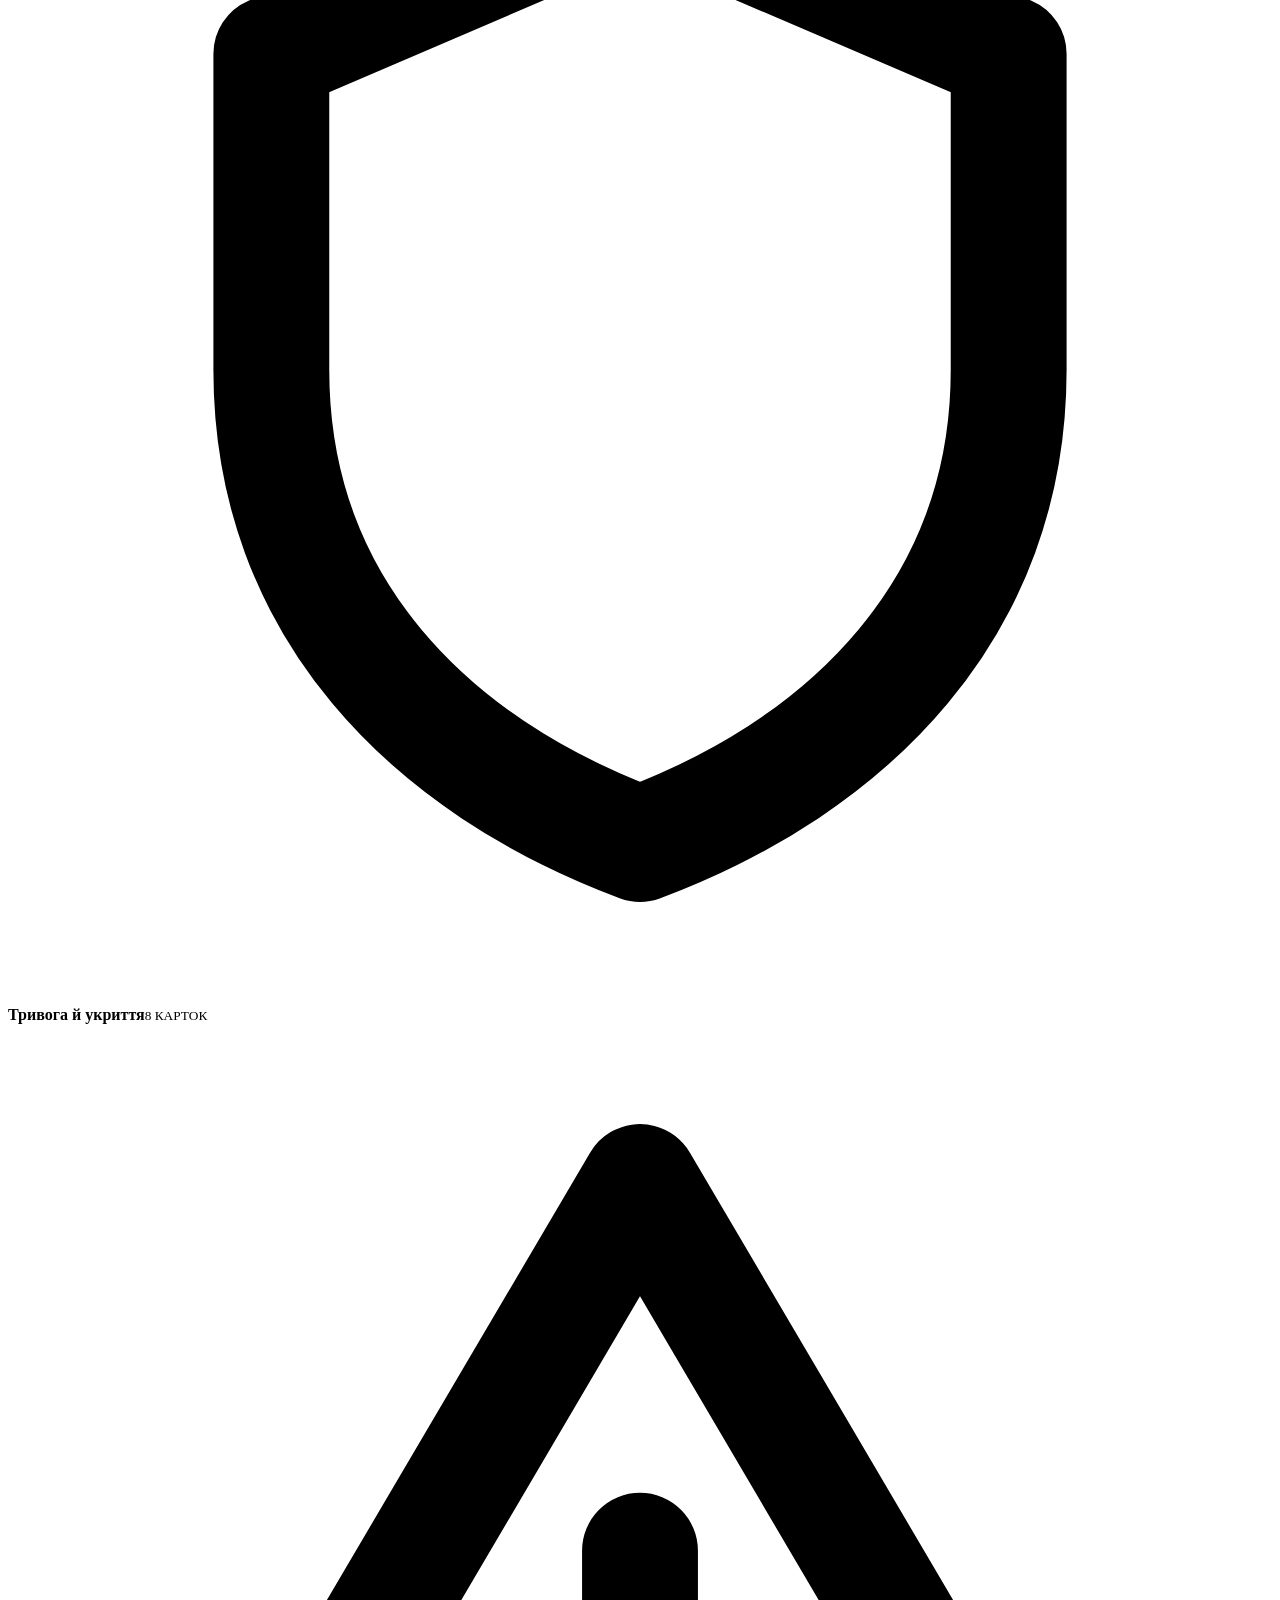
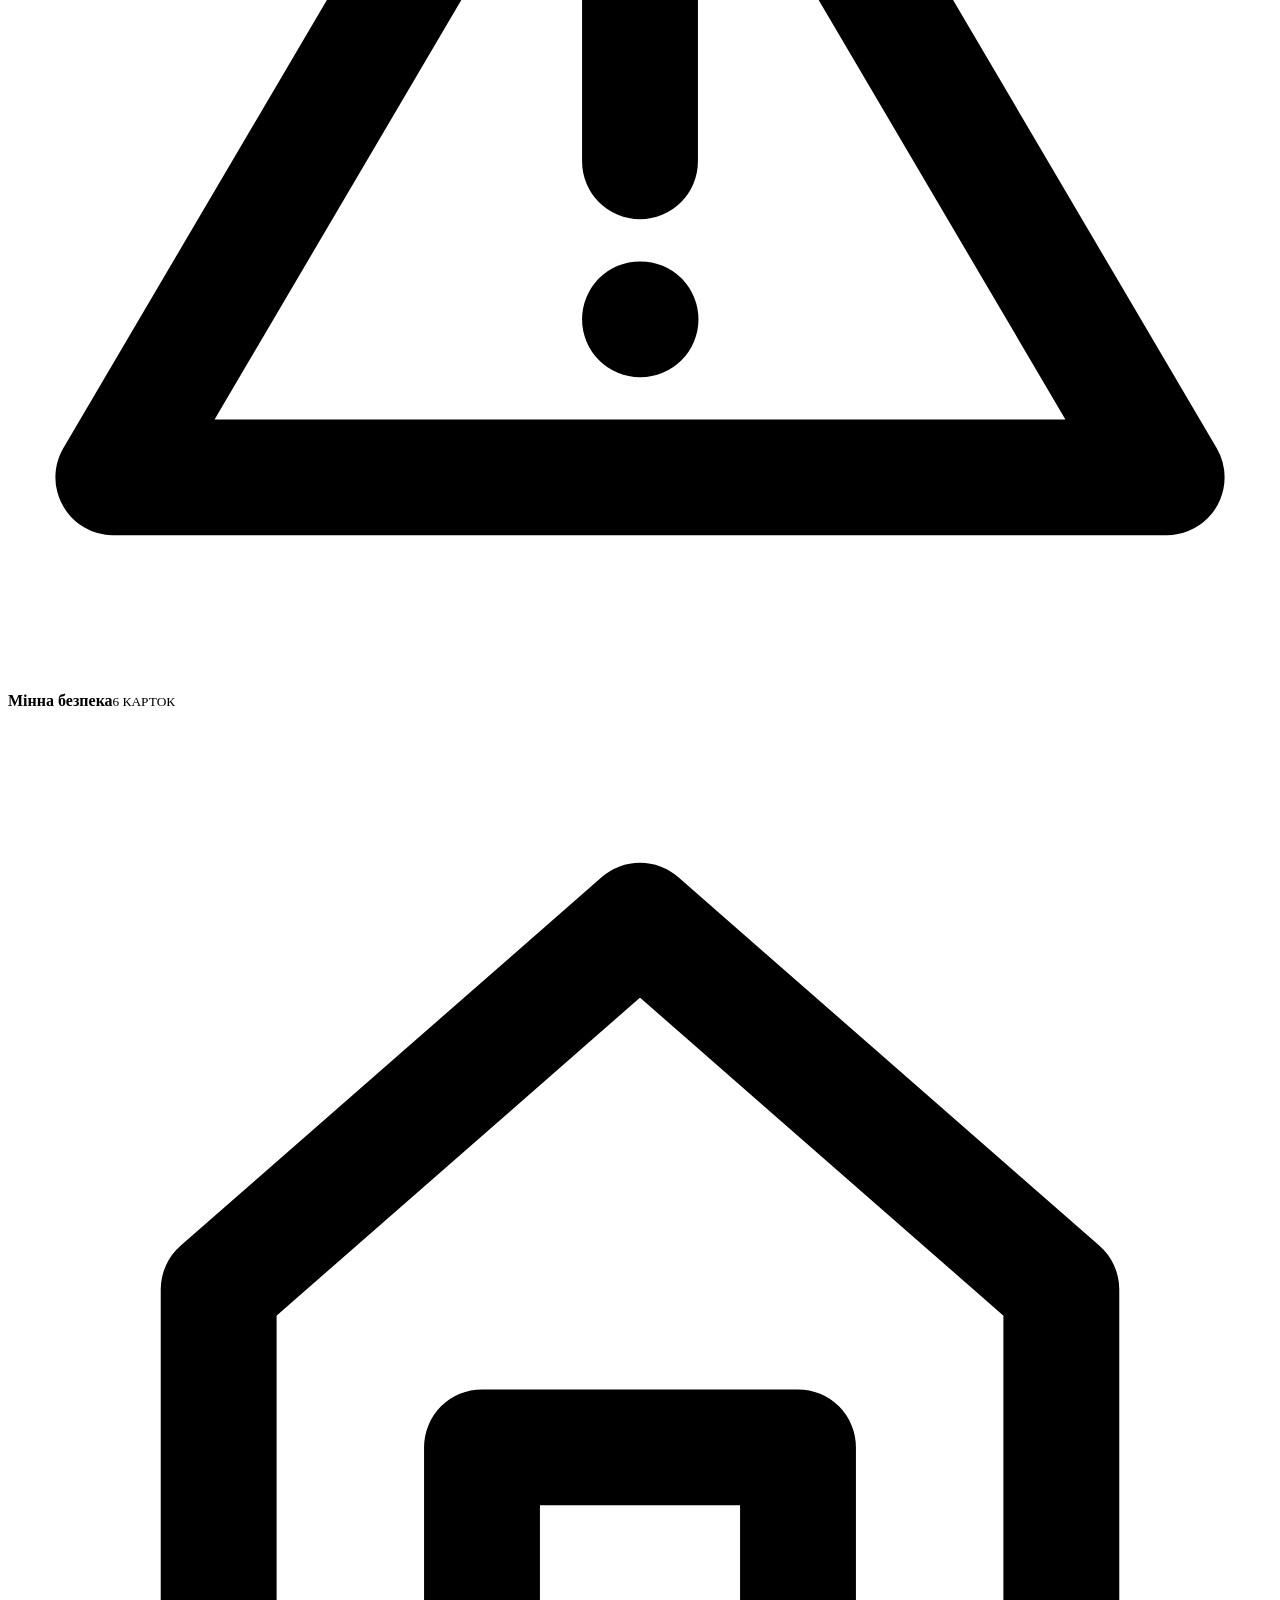
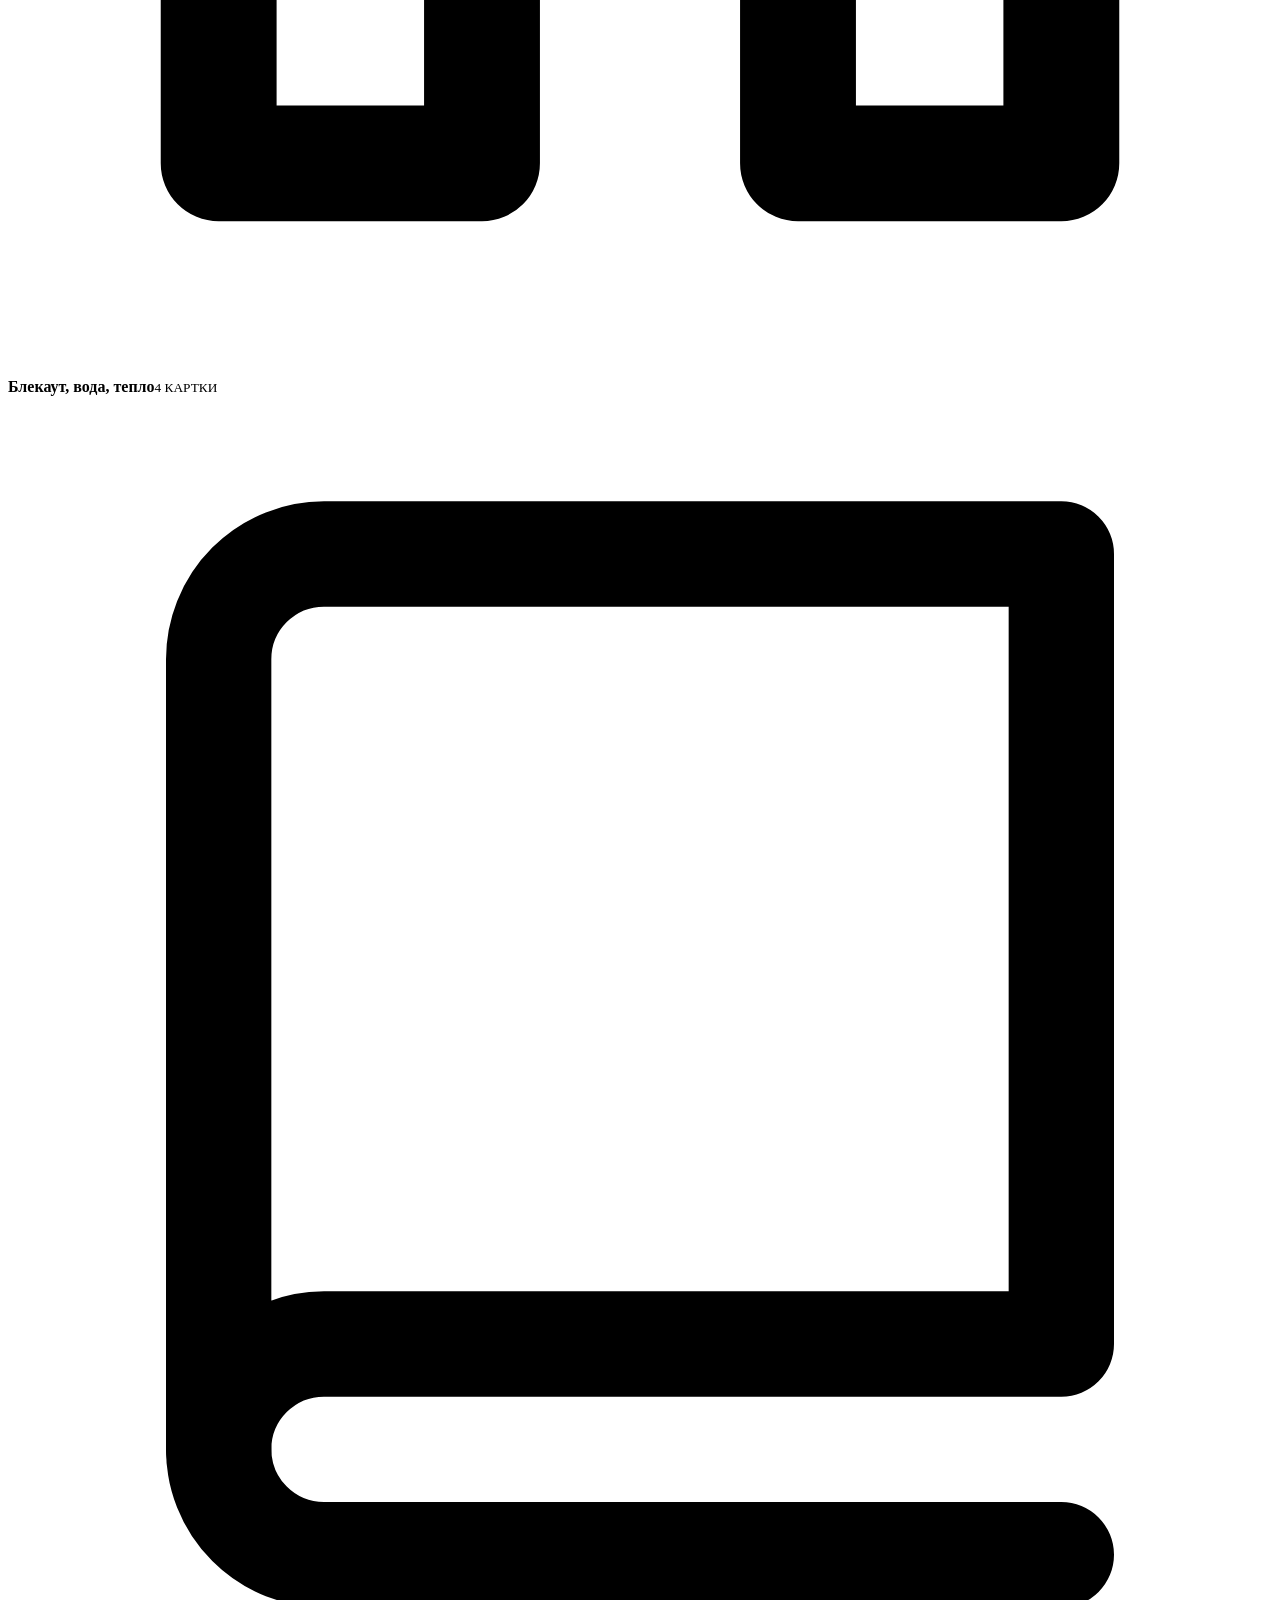
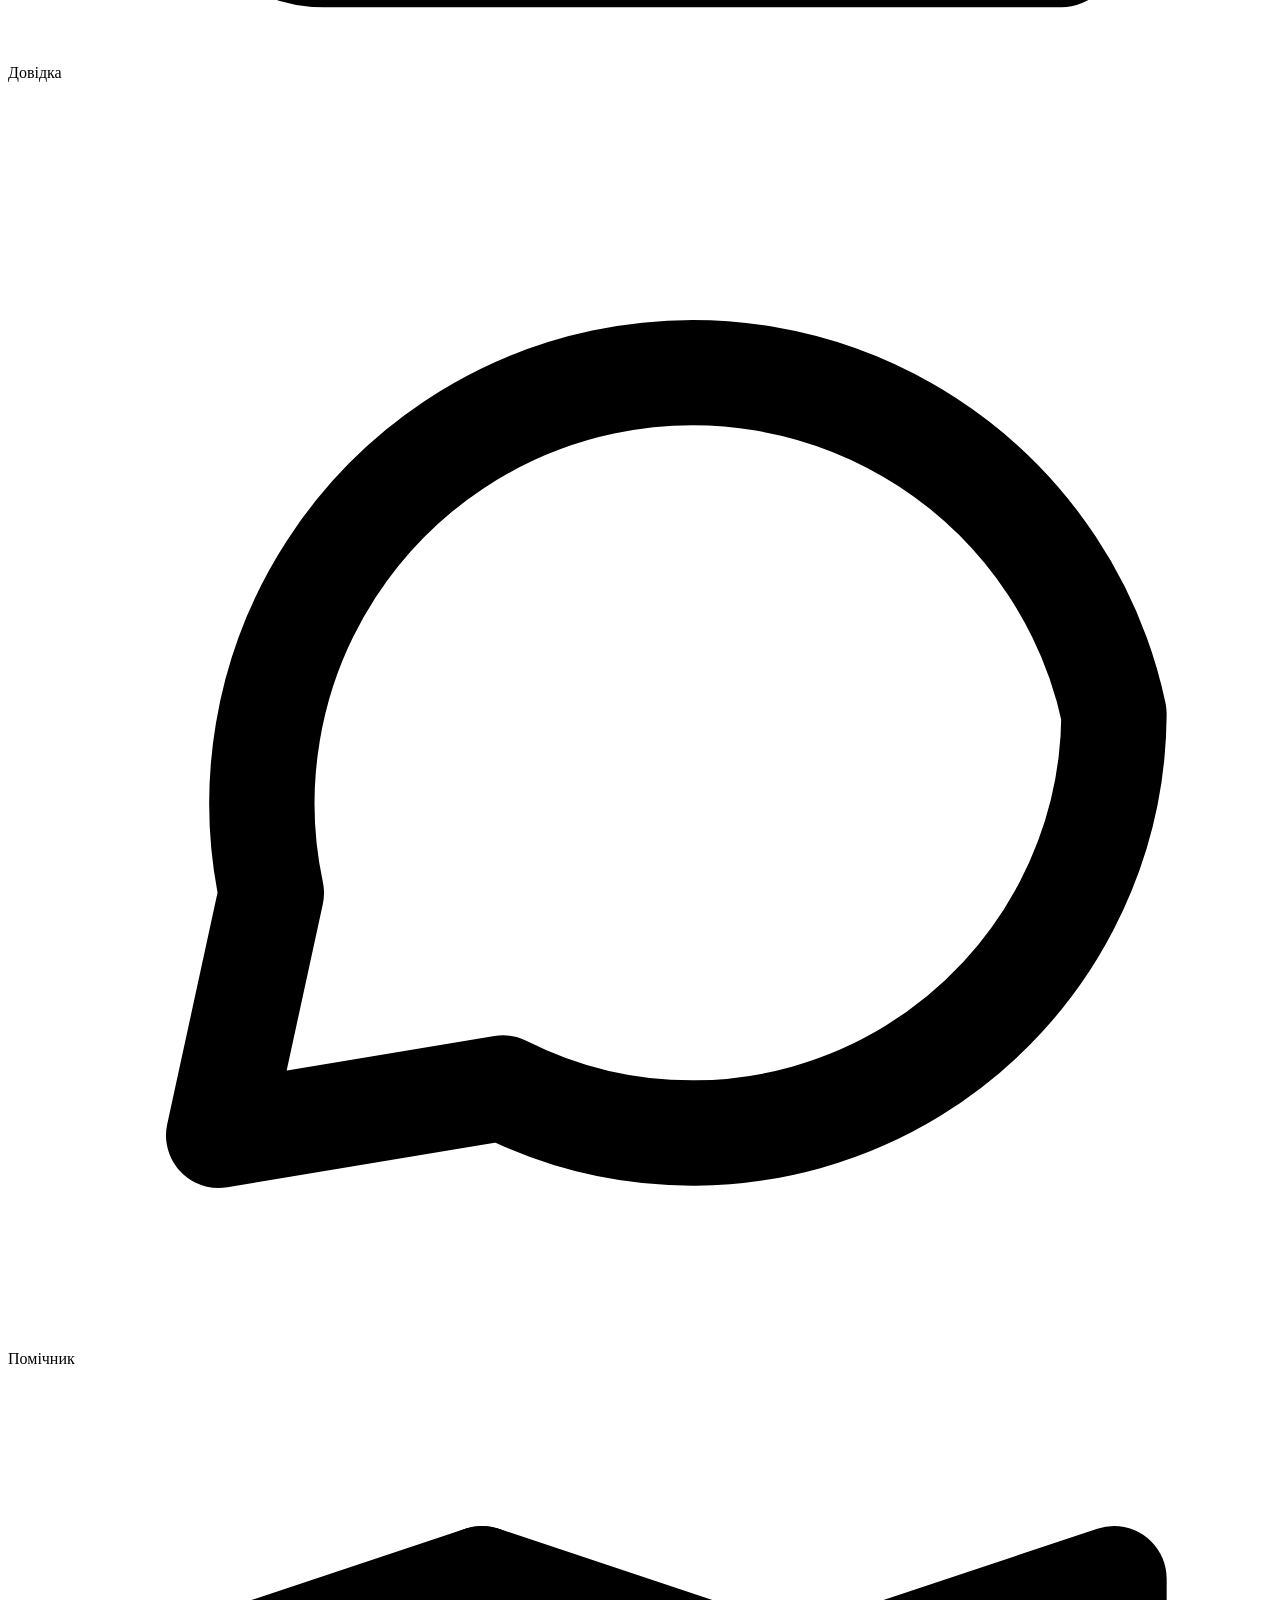
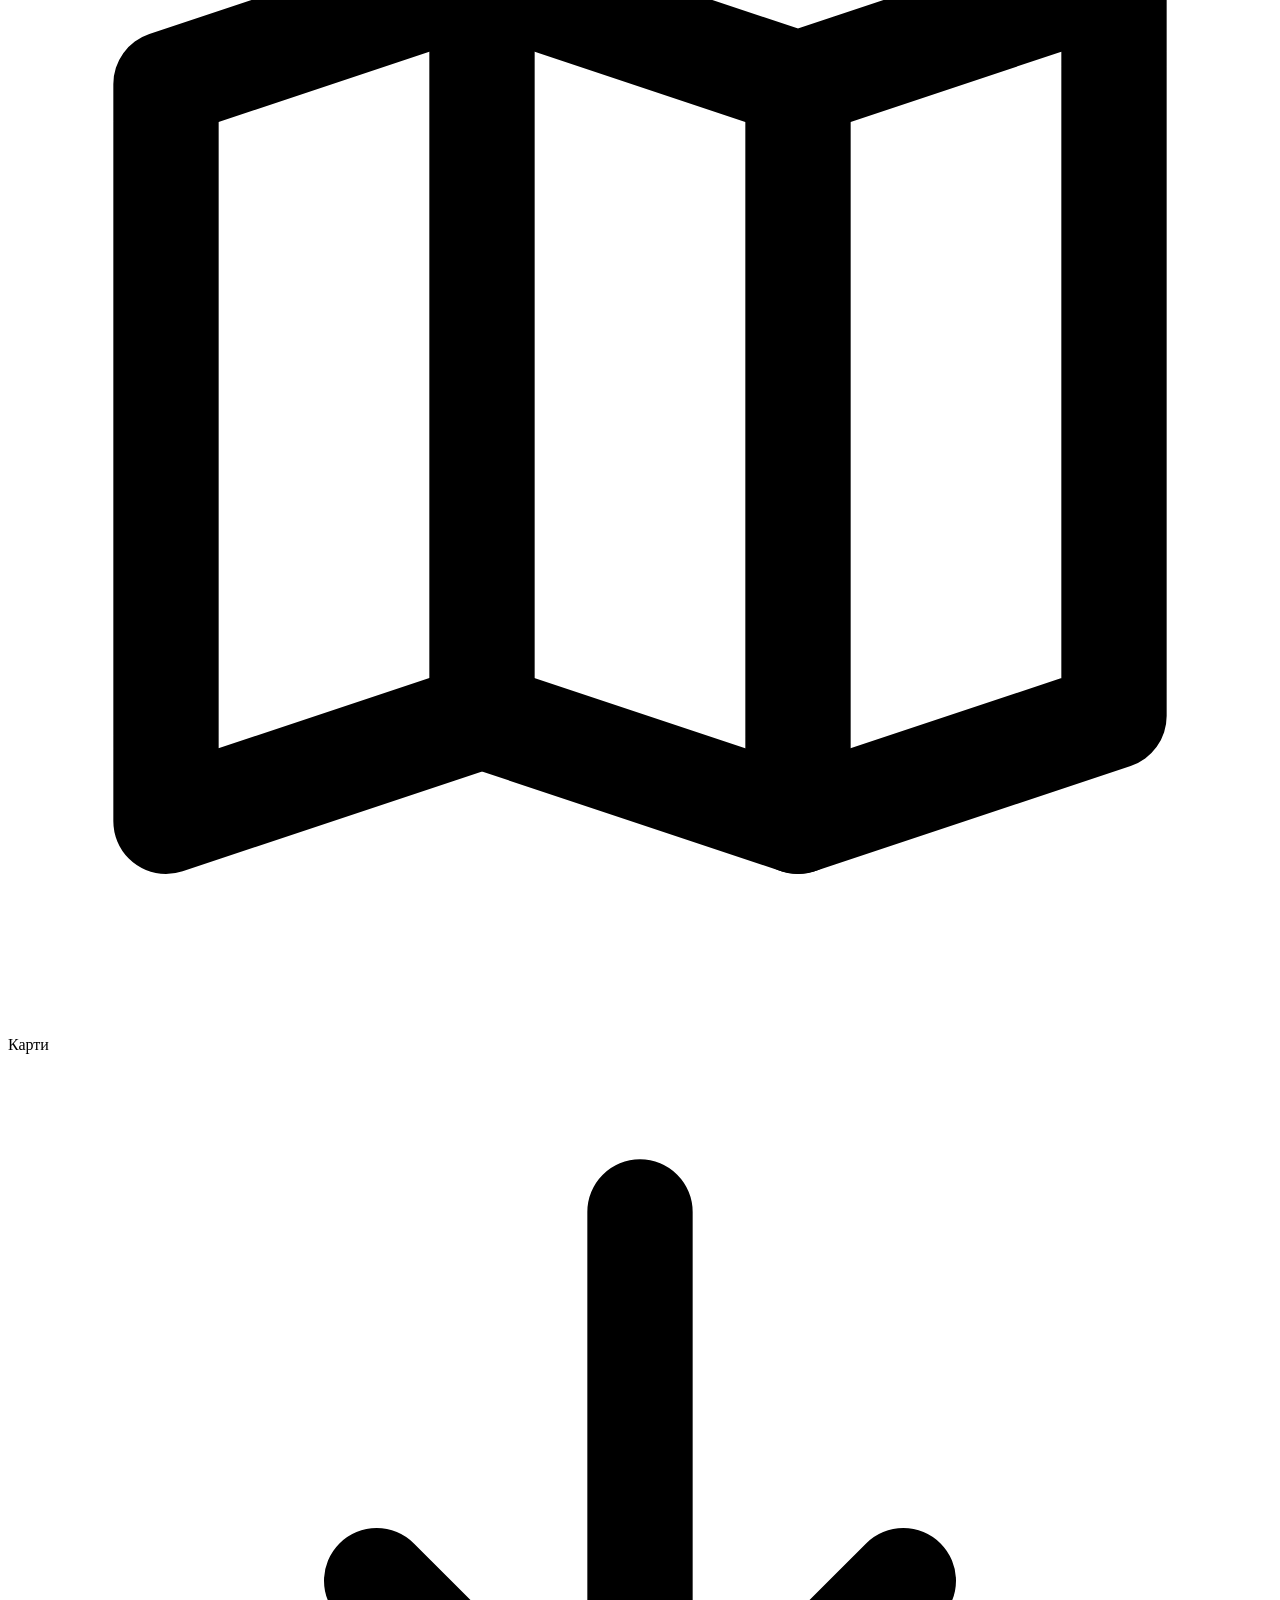
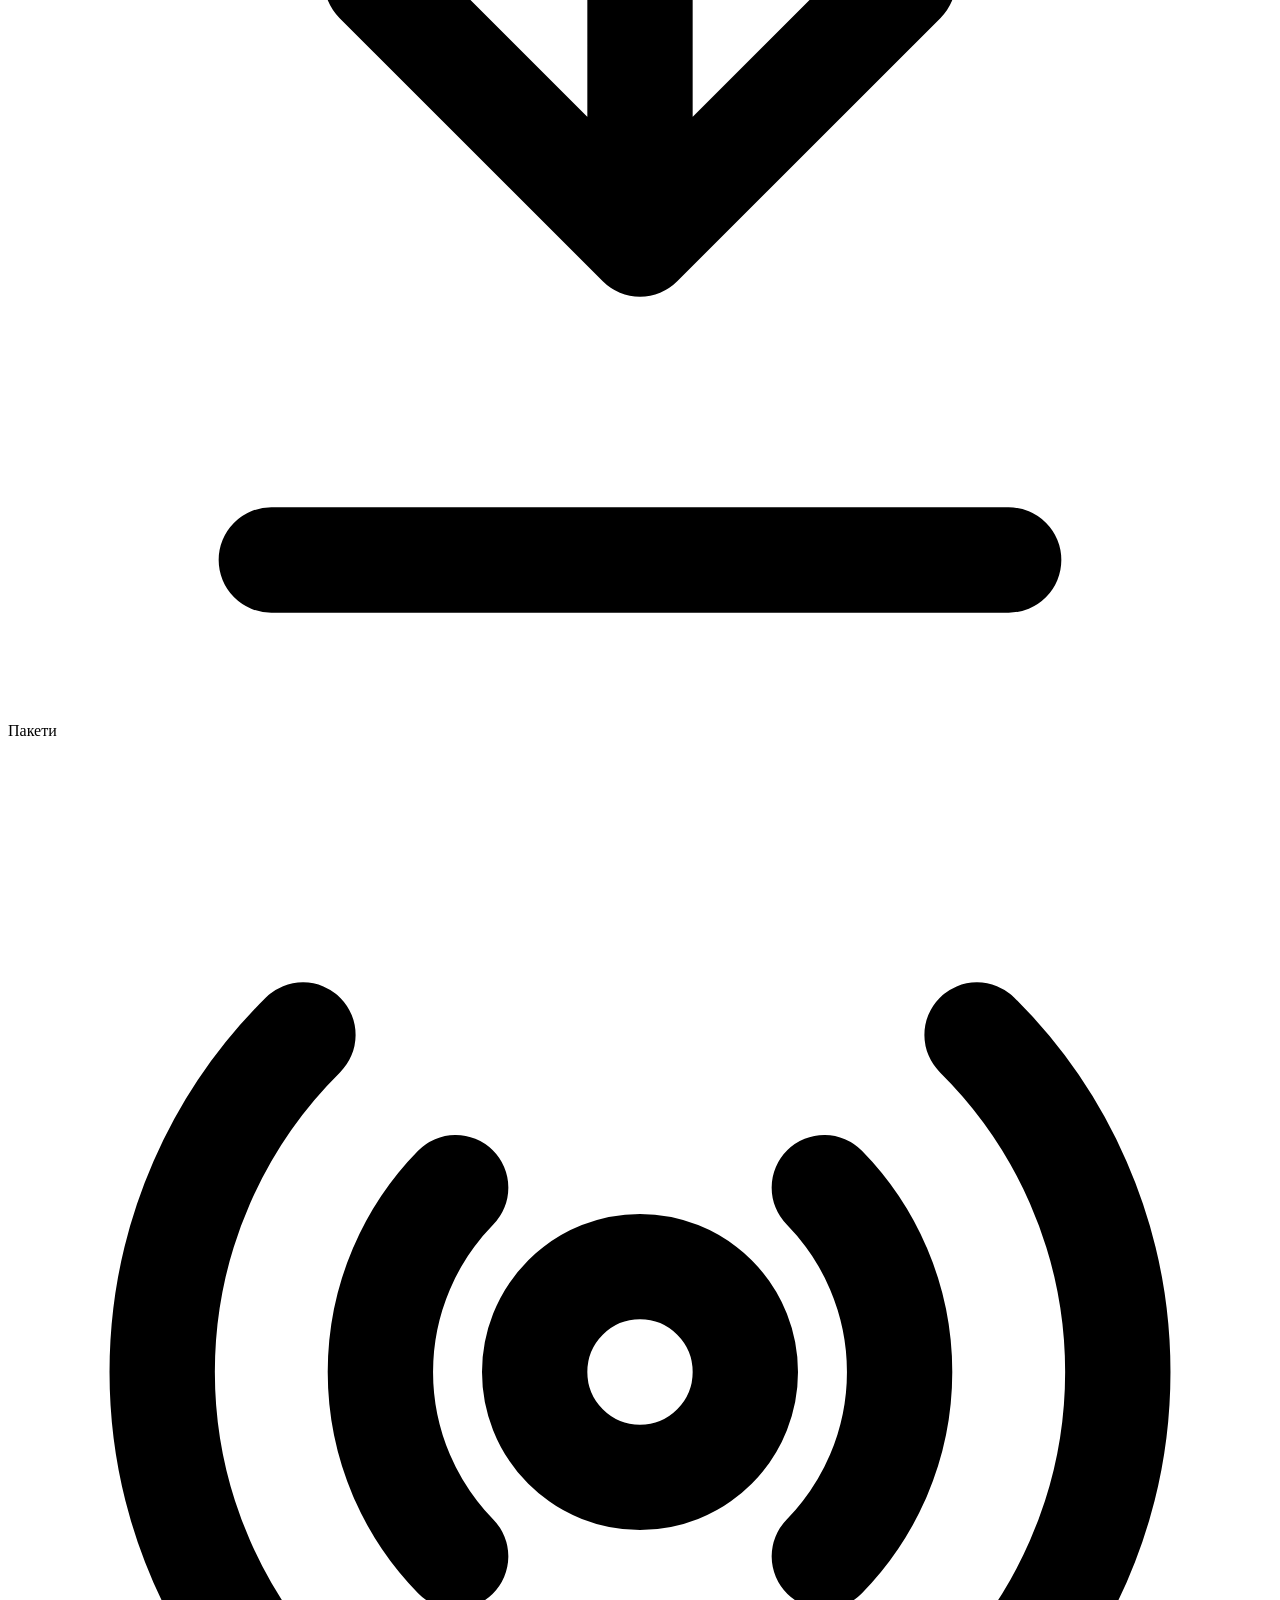
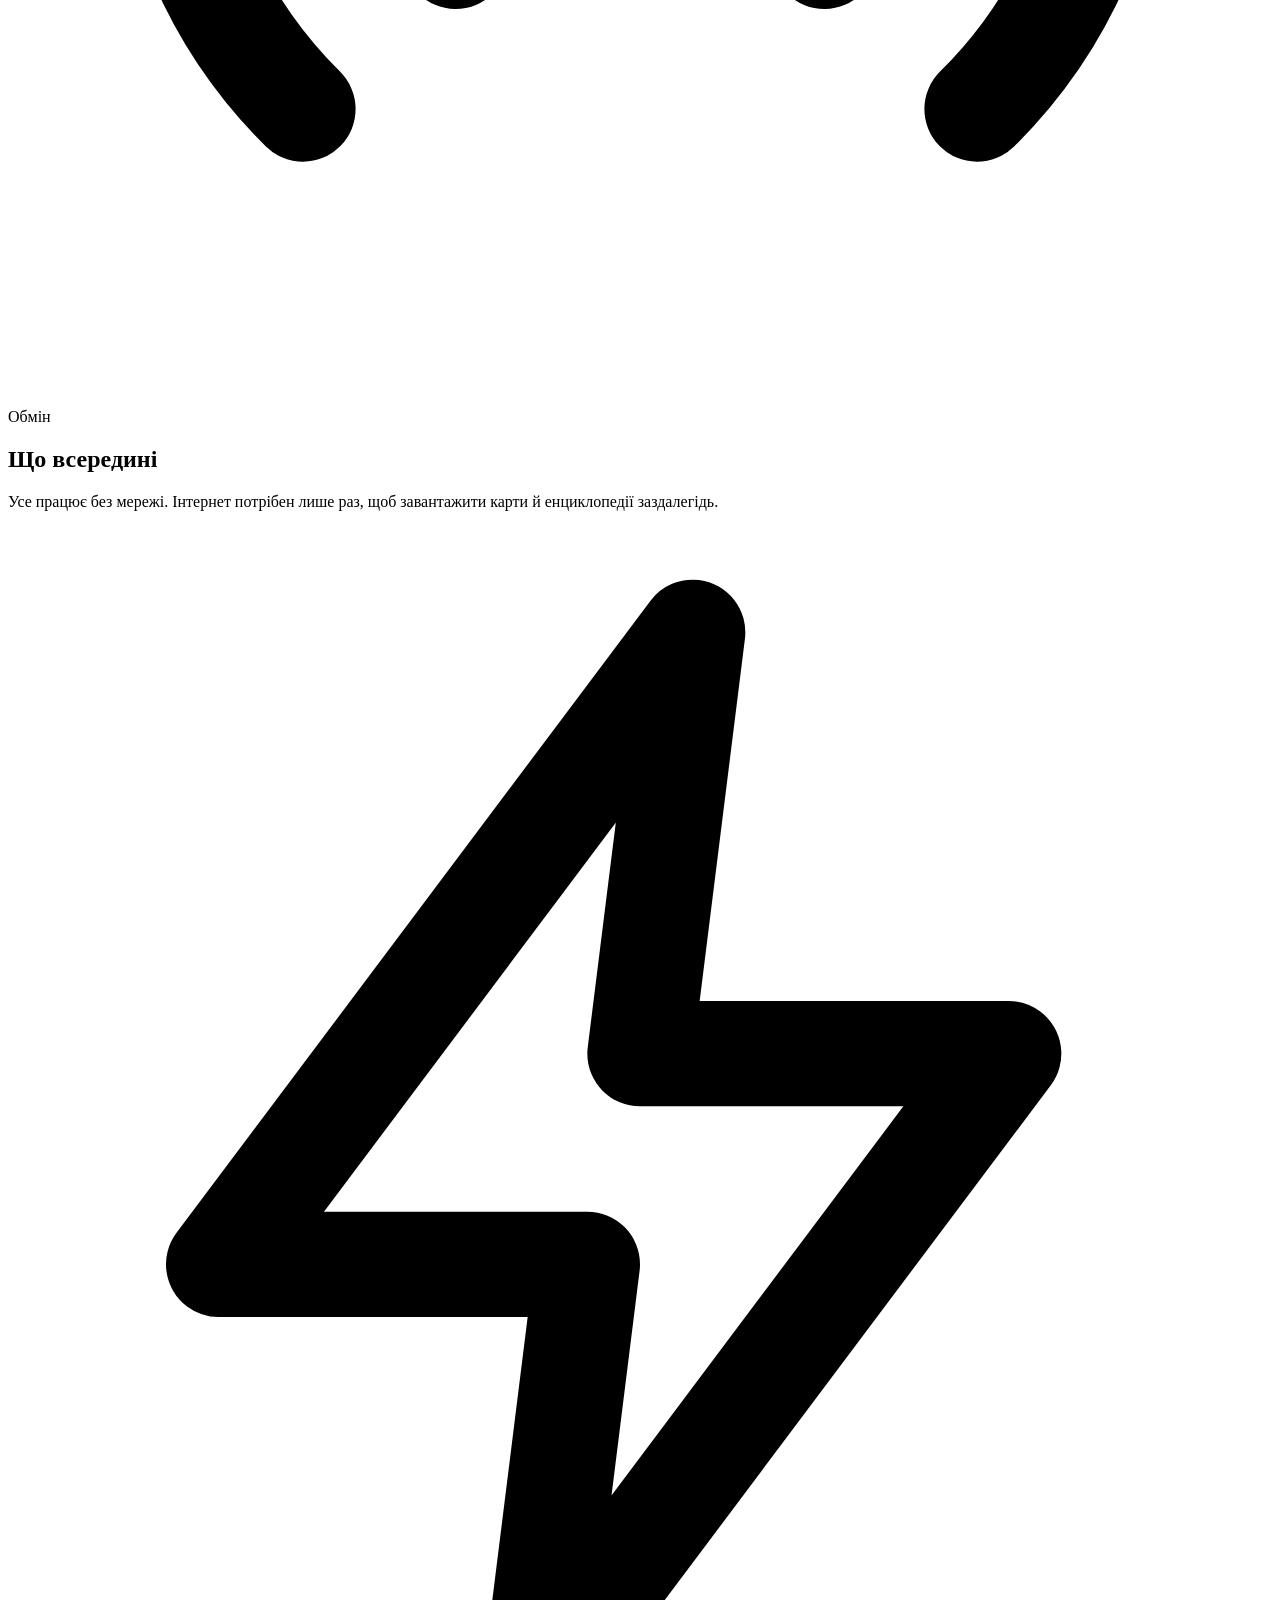
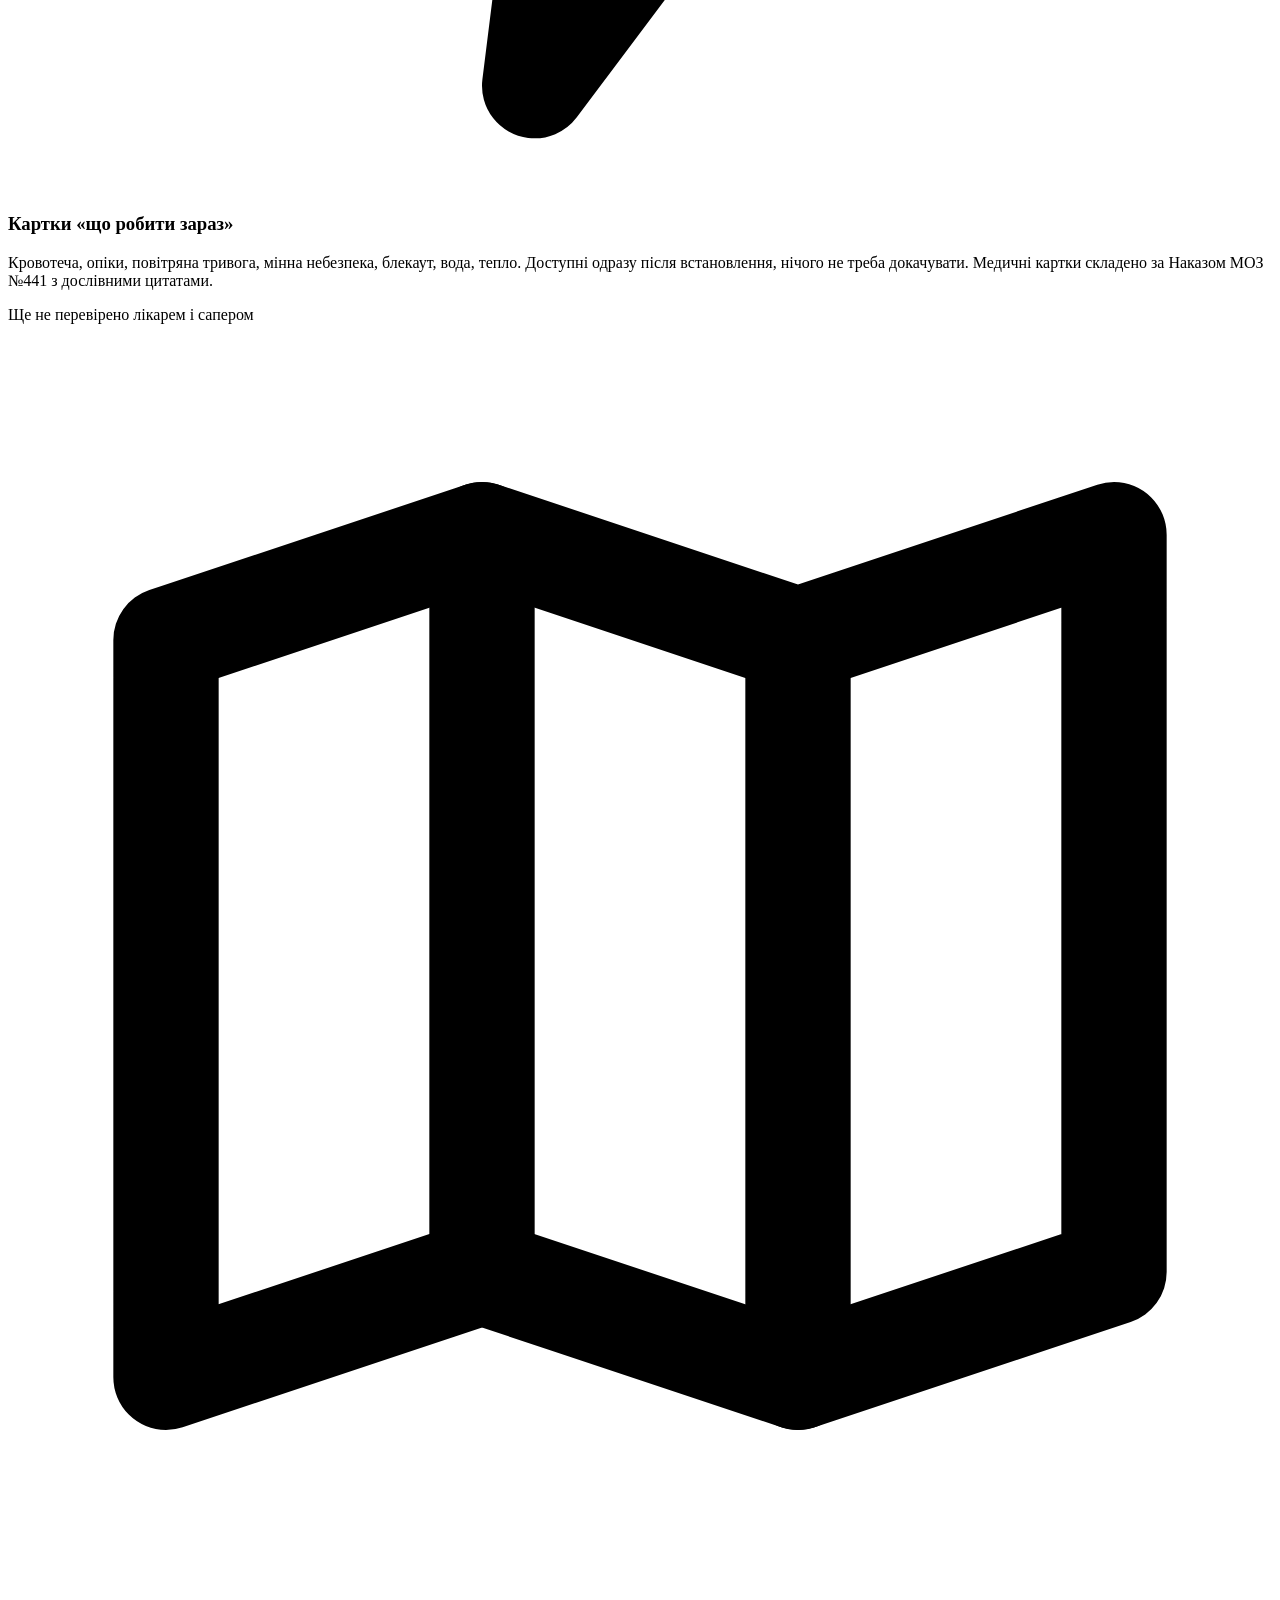
==== commit 109caf23: "Сайт: SEO і GEO — питання й відповіді, JSON-LD, sitemap, llms.txt - розділ «Питання й відповіді» на " ====
--- a/site/index.html
+++ b/site/index.html
@@ -5,18 +5,159 @@
 <meta name="viewport" content="width=device-width, initial-scale=1, viewport-fit=cover">
 <title>Автономія: офлайн-бібліотека виживання</title>
 <meta name="description" content="Безкоштовний застосунок для Android і Windows, що працює без інтернету і світла: термінові картки, офлайн-карти України, енциклопедії та локальний ШІ-помічник українською.">
+<link rel="canonical" href="https://uautonomy.app/">
+<meta name="robots" content="index, follow, max-image-preview:large">
 <meta property="og:title" content="Автономія: офлайн-бібліотека виживання">
 <meta property="og:description" content="Картки «що робити зараз», офлайн-карти, енциклопедії і ШІ-помічник українською. Працює без інтернету. Android і Windows.">
 <meta property="og:url" content="https://uautonomy.app/">
 <meta property="og:type" content="website">
 <meta property="og:locale" content="uk_UA">
 <meta property="og:image" content="https://uautonomy.app/og.png">
+<meta property="og:image:alt" content="Автономія: офлайн-бібліотека виживання для Android і Windows">
+<meta property="og:site_name" content="Автономія">
+<meta name="twitter:card" content="summary_large_image">
 <meta name="theme-color" content="#1F4FD1">
 <link rel="icon" href="/favicon.svg" type="image/svg+xml">
 <link rel="apple-touch-icon" href="/apple-touch-icon.png">
 <link rel="preload" href="/fonts/display-800.woff2" as="font" type="font/woff2" crossorigin>
 <link rel="preload" href="/fonts/text-400.woff2" as="font" type="font/woff2" crossorigin>
+<link rel="alternate" type="text/plain" href="/llms.txt" title="Опис для ШІ-асистентів">
+<link rel="sitemap" type="application/xml" href="/sitemap.xml">
 <link rel="stylesheet" href="/style.css">
+<!-- jsonld:start -->
+<script type="application/ld+json">
+{
+ "@context": "https://schema.org",
+ "@graph": [
+  {
+   "@type": "Organization",
+   "@id": "https://uautonomy.app/#org",
+   "name": "Автономія",
+   "url": "https://uautonomy.app/",
+   "logo": "https://uautonomy.app/apple-touch-icon.png",
+   "sameAs": [
+    "https://github.com/louraider/UAutonomy"
+   ]
+  },
+  {
+   "@type": "WebSite",
+   "@id": "https://uautonomy.app/#site",
+   "url": "https://uautonomy.app/",
+   "name": "Автономія",
+   "inLanguage": "uk",
+   "publisher": {
+    "@id": "https://uautonomy.app/#org"
+   }
+  },
+  {
+   "@type": "SoftwareApplication",
+   "@id": "https://uautonomy.app/#app",
+   "name": "Автономія",
+   "alternateName": "UAutonomy",
+   "description": "Безкоштовна офлайн-бібліотека для українців: картки «що робити зараз», офлайн-карти України, енциклопедії та ШІ-помічник українською. Працює без інтернету і світла.",
+   "url": "https://uautonomy.app/",
+   "applicationCategory": "ReferenceApplication",
+   "operatingSystem": "Android, Windows 10, Windows 11",
+   "inLanguage": "uk",
+   "isAccessibleForFree": true,
+   "offers": {
+    "@type": "Offer",
+    "price": "0",
+    "priceCurrency": "UAH"
+   },
+   "downloadUrl": [
+    "https://uautonomy.app/android",
+    "https://uautonomy.app/windows"
+   ],
+   "license": "https://www.apache.org/licenses/LICENSE-2.0",
+   "codeRepository": "https://github.com/louraider/UAutonomy",
+   "featureList": [
+    "Картки «що робити зараз»: кровотеча, опіки, повітряна тривога, мінна небезпека, блекаут, вода, тепло",
+    "Офлайн-карти всіх областей України, Києва і Криму на основі OpenStreetMap",
+    "Українська Вікіпедія та медична енциклопедія без інтернету",
+    "ШІ-помічник українською, що працює на пристрої",
+    "Обмін застосунком і пакетами через локальний Wi-Fi і QR-код",
+    "Підписані пакети вмісту"
+   ],
+   "screenshot": "https://uautonomy.app/og.png",
+   "publisher": {
+    "@id": "https://uautonomy.app/#org"
+   }
+  },
+  {
+   "@type": "FAQPage",
+   "@id": "https://uautonomy.app/#faq",
+   "mainEntity": [
+    {
+     "@type": "Question",
+     "name": "Чи «Автономія» справді безкоштовна?",
+     "acceptedAnswer": {
+      "@type": "Answer",
+      "text": "Так. Застосунок, карти, енциклопедії й ШІ-помічник безкоштовні, без реклами і без облікових записів. Застосунок не збирає і не надсилає даних про вас."
+     }
+    },
+    {
+     "@type": "Question",
+     "name": "Чи працює застосунок без інтернету і світла?",
+     "acceptedAnswer": {
+      "@type": "Answer",
+      "text": "Так. Термінові картки доступні одразу після встановлення. Карти областей, енциклопедії й модель ШІ треба один раз завантажити, поки є інтернет, у вкладці «Пакети». Після цього все працює без мережі на заряді телефона чи ноутбука."
+     }
+    },
+    {
+     "@type": "Question",
+     "name": "На яких пристроях працює «Автономія»?",
+     "acceptedAnswer": {
+      "@type": "Answer",
+      "text": "На телефонах Android (64-бітних, приблизно з 2017 року; для старих 32-бітних є окремий APK без ШІ-помічника) і на комп'ютерах з Windows 10 і 11. Версії для iPhone ще немає. Поки що iPhone може відкрити карти в браузері через «Обмін» з телефона чи ПК в тій самій мережі Wi-Fi."
+     }
+    },
+    {
+     "@type": "Question",
+     "name": "Скільки місця займає застосунок?",
+     "acceptedAnswer": {
+      "@type": "Answer",
+      "text": "Сам застосунок невеликий. Найбільше місця займають пакети, які ви обираєте самі: карта своєї області, Вікіпедія, модель ШІ. Розмір кожного пакета видно перед завантаженням, тож можна взяти лише потрібне."
+     }
+    },
+    {
+     "@type": "Question",
+     "name": "Як працює ШІ-помічник без інтернету?",
+     "acceptedAnswer": {
+      "@type": "Answer",
+      "text": "Мовна модель працює просто на пристрої: на телефоні Gemma 4 E2B, на комп'ютері Gemma 4 E4B або українська MamayLM 12B, залежно від потужності. Помічник відповідає українською за матеріалами бібліотеки і показує джерело. ШІ може помилятися; на медичні питання він показує картки."
+     }
+    },
+    {
+     "@type": "Question",
+     "name": "Звідки медичні картки і чи їх перевірив лікар?",
+     "acceptedAnswer": {
+      "@type": "Answer",
+      "text": "Медичні картки складено за Наказом МОЗ №441 з дослівними цитатами. Жодну ще не перевірив лікар, а картки з мінної безпеки ще не перевірив сапер, і застосунок це прямо показує. «Автономія» не замінює лікаря, рятувальників чи офіційні сповіщення. У небезпеці телефонуйте 112."
+     }
+    },
+    {
+     "@type": "Question",
+     "name": "Чи безпечно встановлювати APK з сайту?",
+     "acceptedAnswer": {
+      "@type": "Answer",
+      "text": "APK і інсталятор для Windows збирає відкритий CI на GitHub з відкритого коду (Apache-2.0). Контрольні суми SHA-256 опубліковано на uautonomy.app/sha256. Кожен пакет із вмістом підписано ключем проєкту, і застосунок не прийме підмінений файл."
+     }
+    },
+    {
+     "@type": "Question",
+     "name": "Як передати застосунок і карти іншим без інтернету?",
+     "acceptedAnswer": {
+      "@type": "Answer",
+      "text": "Увімкніть «Обмін»: ваш телефон чи ПК роздає застосунок і пакети через локальний Wi-Fi, а інший пристрій заходить за QR-кодом. Так можна підготувати рідних чи сусідів, коли мобільний інтернет не працює."
+     }
+    }
+   ]
+  }
+ ]
+}
+</script>
+<!-- jsonld:end -->
 </head>
 <body>
 <a class="skip" href="#main">До змісту</a>
@@ -27,6 +168,7 @@
     <nav aria-label="Розділи">
       <a href="#inside">Що всередині</a>
       <a href="#install">Встановлення</a>
+      <a href="#faq">Питання</a>
       <a href="#honest">Чесно про стан</a>
       <a href="https://github.com/louraider/UAutonomy">GitHub</a>
     </nav>
@@ -150,6 +292,50 @@
     </div>
   </section>
 
+  <section id="faq">
+    <div class="wrap">
+      <div class="section-head">
+        <h2>Питання й відповіді</h2>
+      </div>
+      <div class="faq">
+<!-- faq:start -->
+        <details>
+          <summary><h3>Чи «Автономія» справді безкоштовна?</h3></summary>
+          <p>Так. Застосунок, карти, енциклопедії й ШІ-помічник безкоштовні, без реклами і без облікових записів. Застосунок не збирає і не надсилає даних про вас.</p>
+        </details>
+        <details>
+          <summary><h3>Чи працює застосунок без інтернету і світла?</h3></summary>
+          <p>Так. Термінові картки доступні одразу після встановлення. Карти областей, енциклопедії й модель ШІ треба один раз завантажити, поки є інтернет, у вкладці «Пакети». Після цього все працює без мережі на заряді телефона чи ноутбука.</p>
+        </details>
+        <details>
+          <summary><h3>На яких пристроях працює «Автономія»?</h3></summary>
+          <p>На телефонах Android (64-бітних, приблизно з 2017 року; для старих 32-бітних є окремий APK без ШІ-помічника) і на комп'ютерах з Windows 10 і 11. Версії для iPhone ще немає. Поки що iPhone може відкрити карти в браузері через «Обмін» з телефона чи ПК в тій самій мережі Wi-Fi.</p>
+        </details>
+        <details>
+          <summary><h3>Скільки місця займає застосунок?</h3></summary>
+          <p>Сам застосунок невеликий. Найбільше місця займають пакети, які ви обираєте самі: карта своєї області, Вікіпедія, модель ШІ. Розмір кожного пакета видно перед завантаженням, тож можна взяти лише потрібне.</p>
+        </details>
+        <details>
+          <summary><h3>Як працює ШІ-помічник без інтернету?</h3></summary>
+          <p>Мовна модель працює просто на пристрої: на телефоні Gemma 4 E2B, на комп'ютері Gemma 4 E4B або українська MamayLM 12B, залежно від потужності. Помічник відповідає українською за матеріалами бібліотеки і показує джерело. ШІ може помилятися; на медичні питання він показує картки.</p>
+        </details>
+        <details>
+          <summary><h3>Звідки медичні картки і чи їх перевірив лікар?</h3></summary>
+          <p>Медичні картки складено за Наказом МОЗ №441 з дослівними цитатами. Жодну ще не перевірив лікар, а картки з мінної безпеки ще не перевірив сапер, і застосунок це прямо показує. «Автономія» не замінює лікаря, рятувальників чи офіційні сповіщення. У небезпеці телефонуйте 112.</p>
+        </details>
+        <details>
+          <summary><h3>Чи безпечно встановлювати APK з сайту?</h3></summary>
+          <p>APK і інсталятор для Windows збирає відкритий CI на GitHub з відкритого коду (Apache-2.0). Контрольні суми SHA-256 опубліковано на uautonomy.app/sha256. Кожен пакет із вмістом підписано ключем проєкту, і застосунок не прийме підмінений файл.</p>
+        </details>
+        <details>
+          <summary><h3>Як передати застосунок і карти іншим без інтернету?</h3></summary>
+          <p>Увімкніть «Обмін»: ваш телефон чи ПК роздає застосунок і пакети через локальний Wi-Fi, а інший пристрій заходить за QR-кодом. Так можна підготувати рідних чи сусідів, коли мобільний інтернет не працює.</p>
+        </details>
+<!-- faq:end -->
+      </div>
+    </div>
+  </section>
+
   <section id="honest">
     <div class="wrap">
       <div class="section-head">
@@ -176,7 +362,7 @@
         <h2>Відкритий код</h2>
       </div>
       <p>Код відкритий під ліцензією Apache-2.0, щоб будь-хто міг перевірити, що застосунок робить, і зібрати його сам. Тексти, карти й моделі мають власні ліцензії (OpenStreetMap ODbL, Вікіпедія CC BY-SA, Gemma). Подробиці на <a href="https://github.com/louraider/UAutonomy">GitHub</a>.</p>
-      <p class="note">Для розробників: підписаний каталог пакетів доступний за сталою адресою <code>https://uautonomy.app/catalog.json</code>.</p>
+      <p class="note">Для розробників: підписаний каталог пакетів доступний за сталою адресою <code>https://uautonomy.app/catalog.json</code>. Опис проєкту для ШІ-асистентів і пошукових агентів: <a href="/llms.txt">llms.txt</a>, увесь текст сайту одним файлом: <a href="/llms-full.txt">llms-full.txt</a>.</p>
     </div>
   </section>
 </main>
@@ -187,6 +373,7 @@
     <span>Безкоштовно, без реклами й без збору даних</span>
     <a href="https://github.com/louraider/UAutonomy/issues">Повідомити про помилку</a>
     <a href="/terms">Умови використання</a>
+    <a href="/privacy">Приватність</a>
   </div>
 </footer>
 
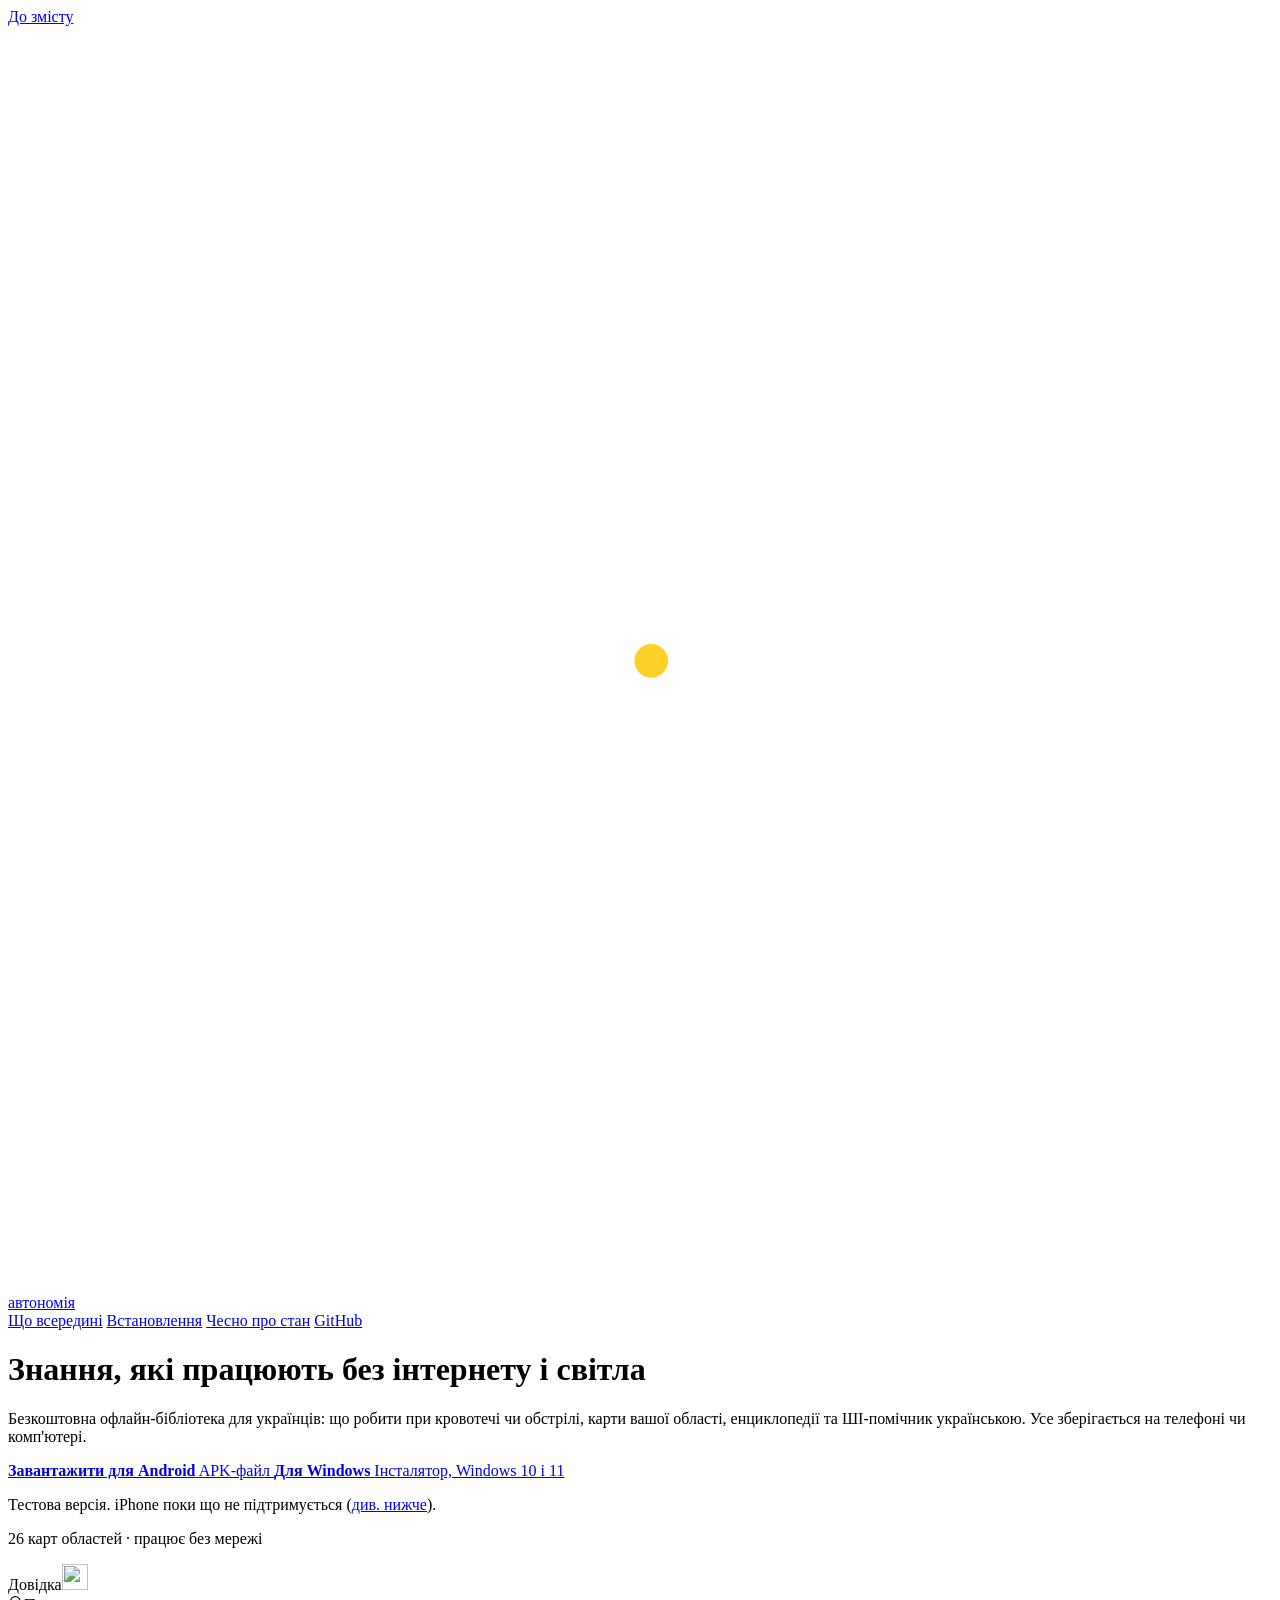
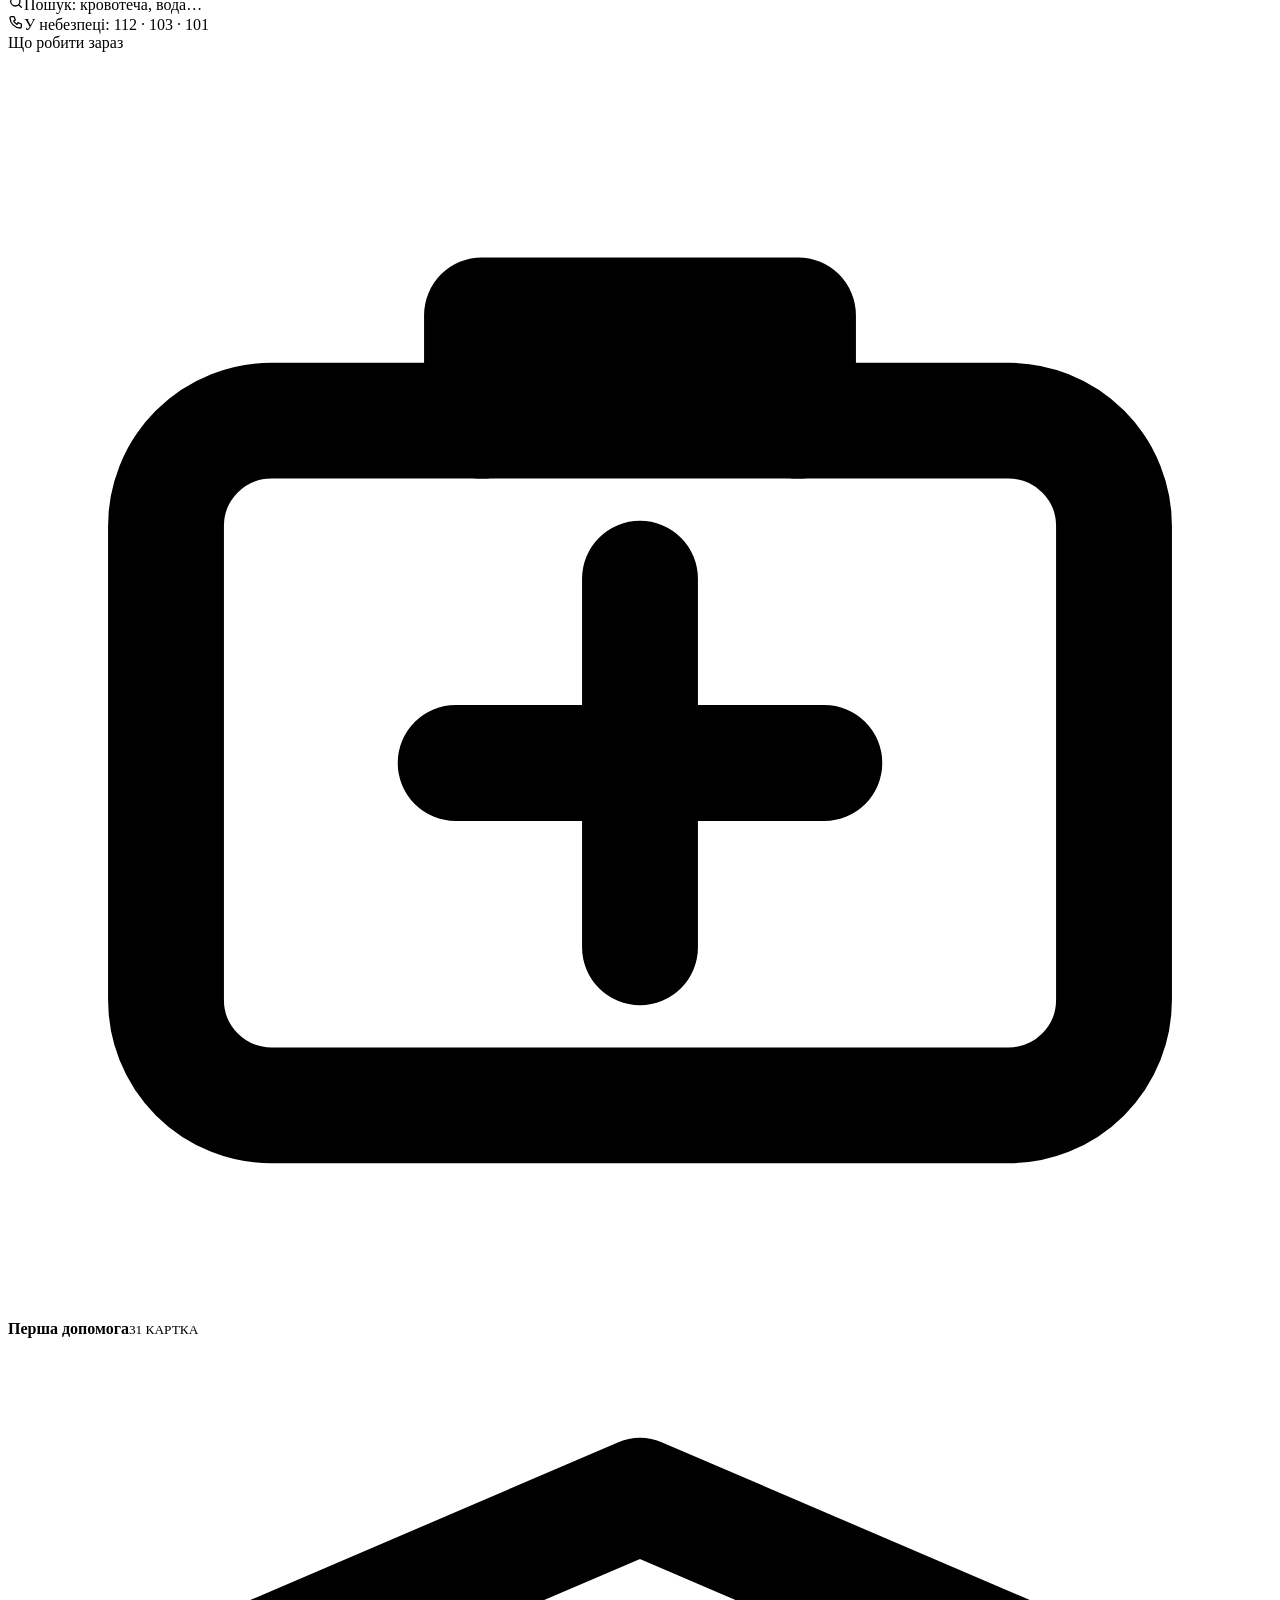
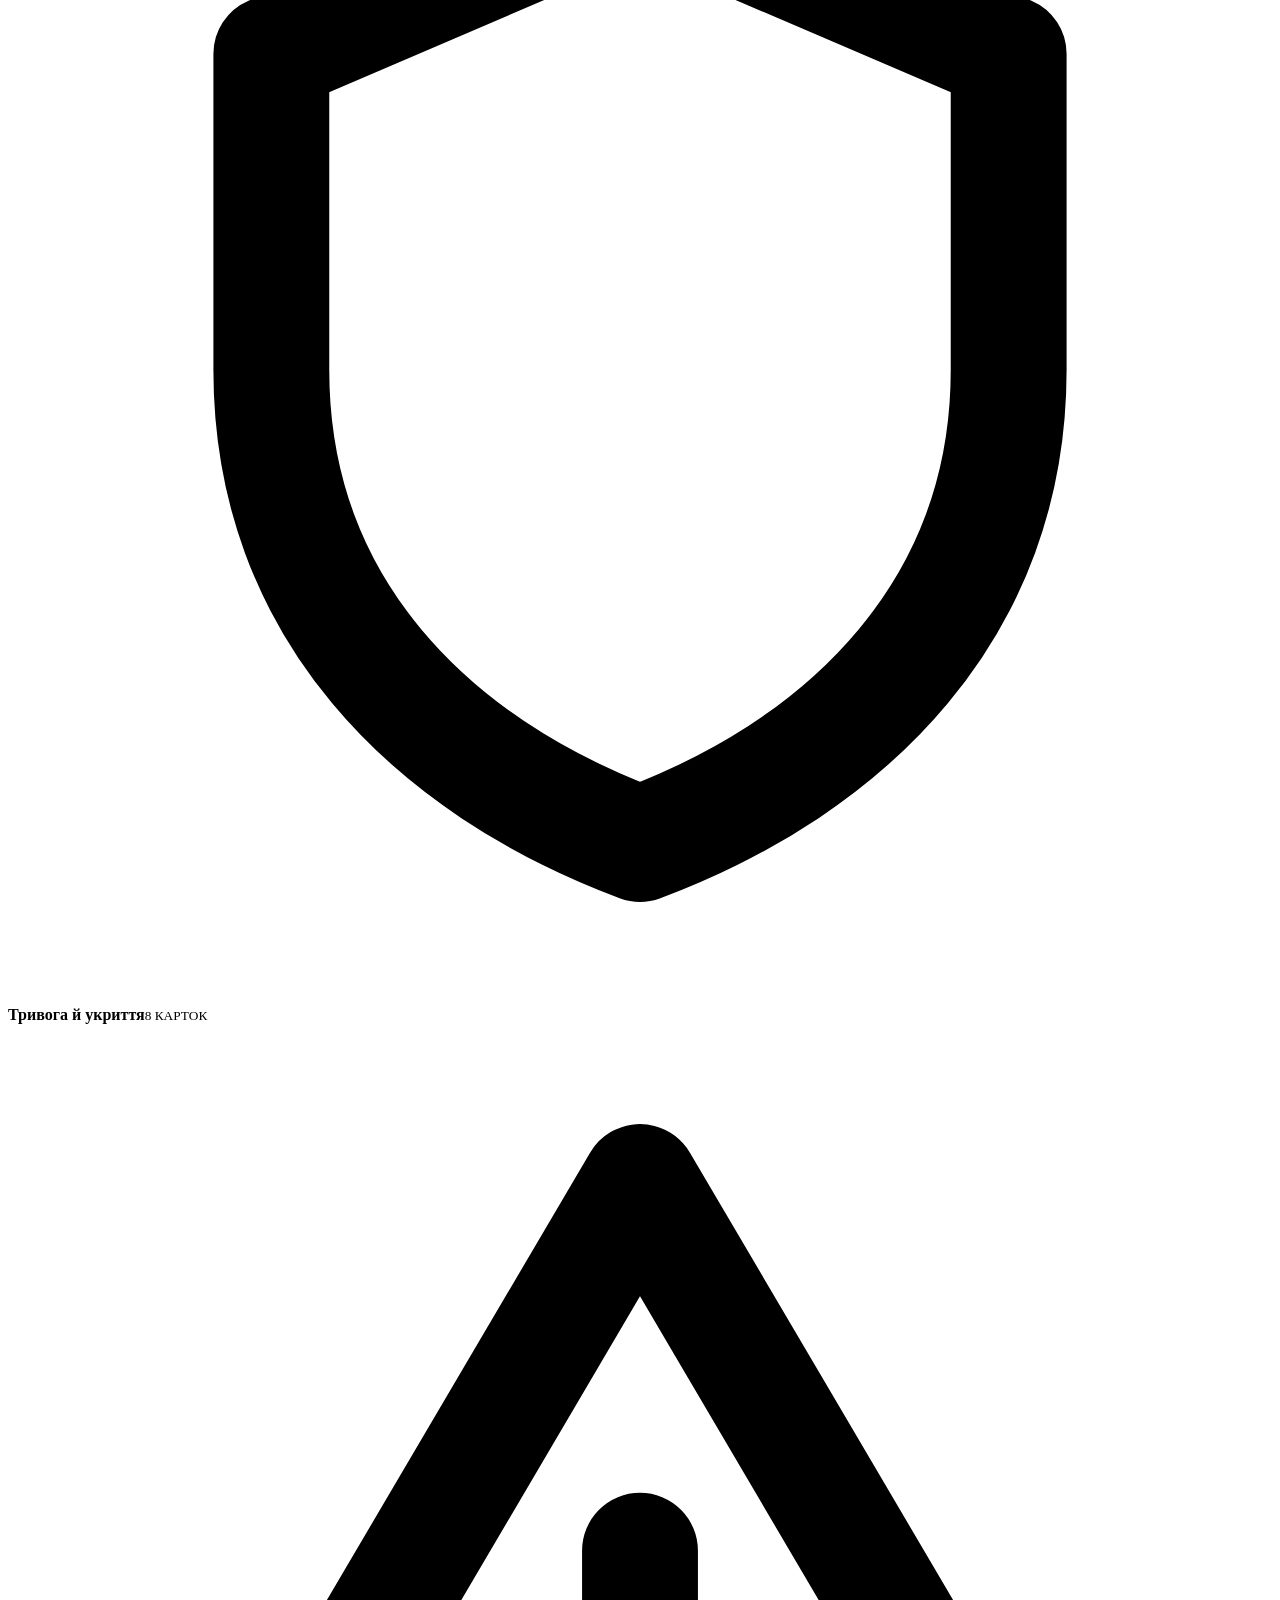
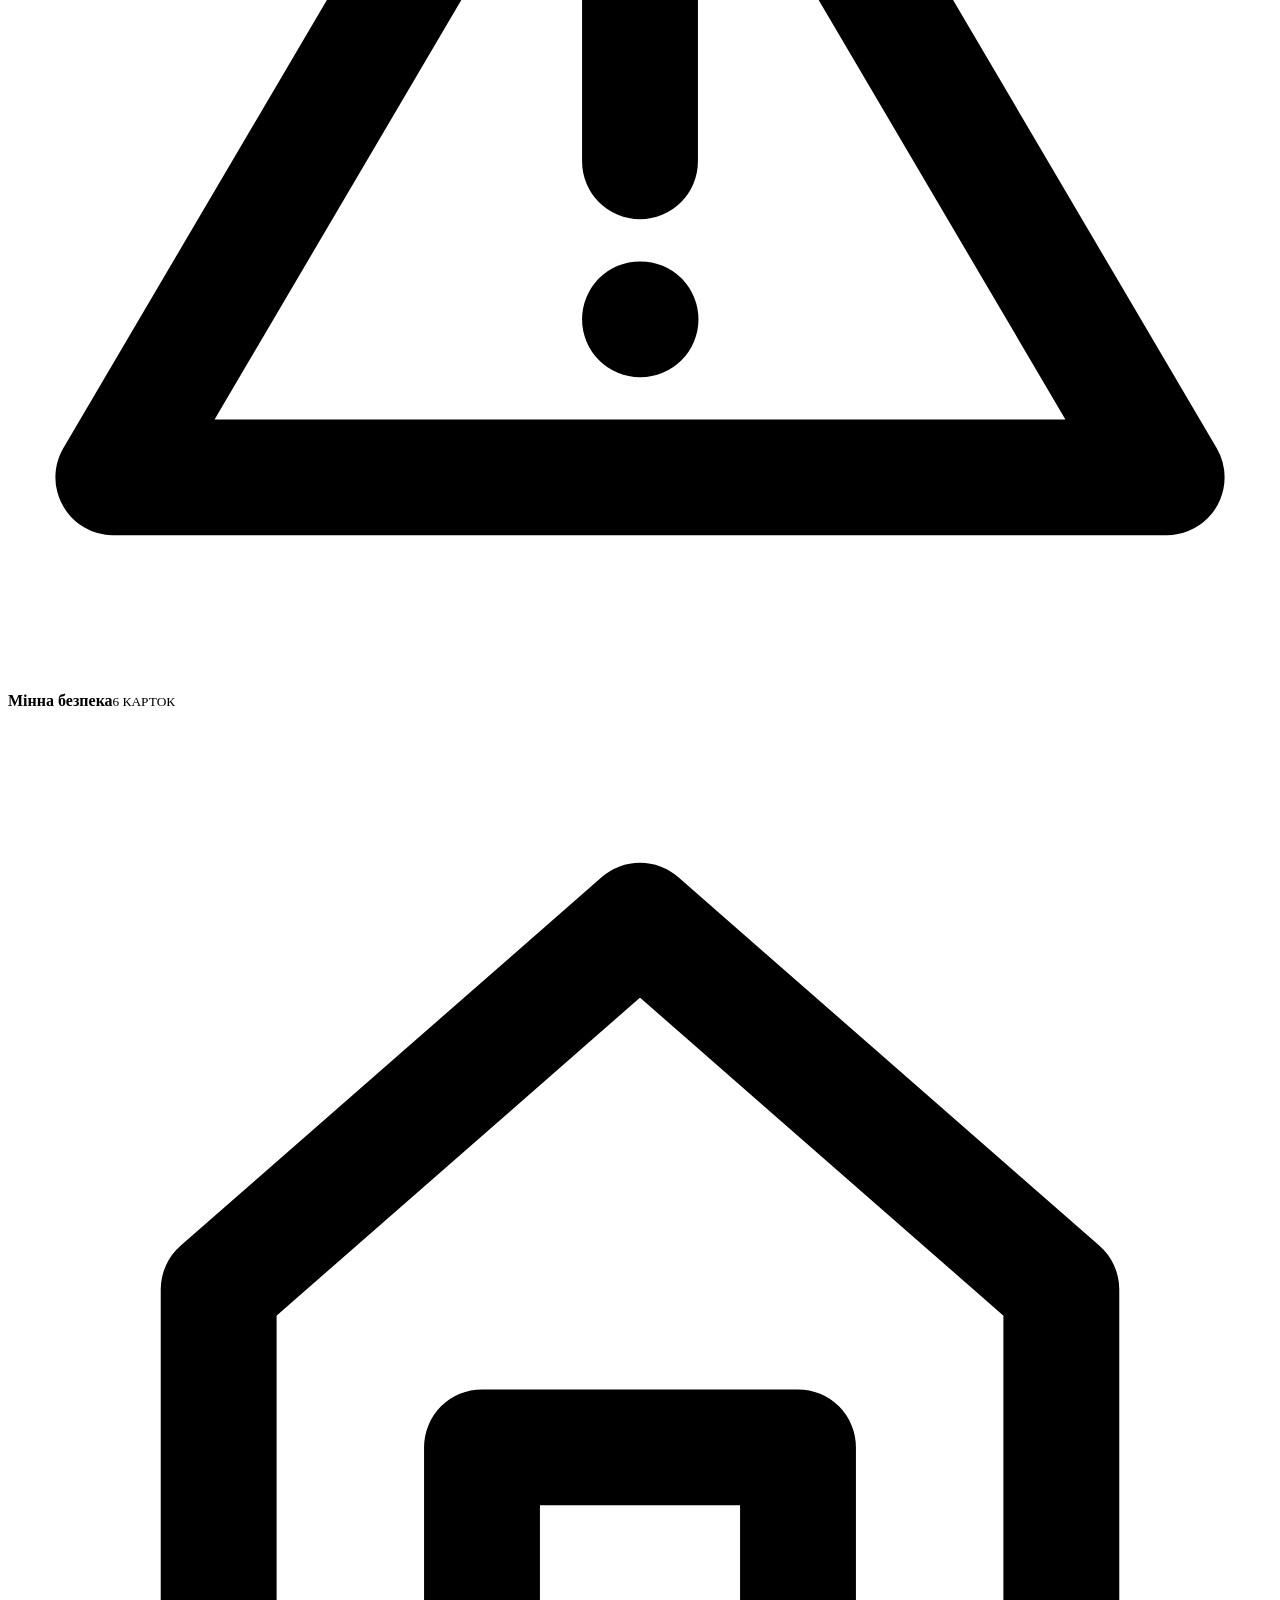
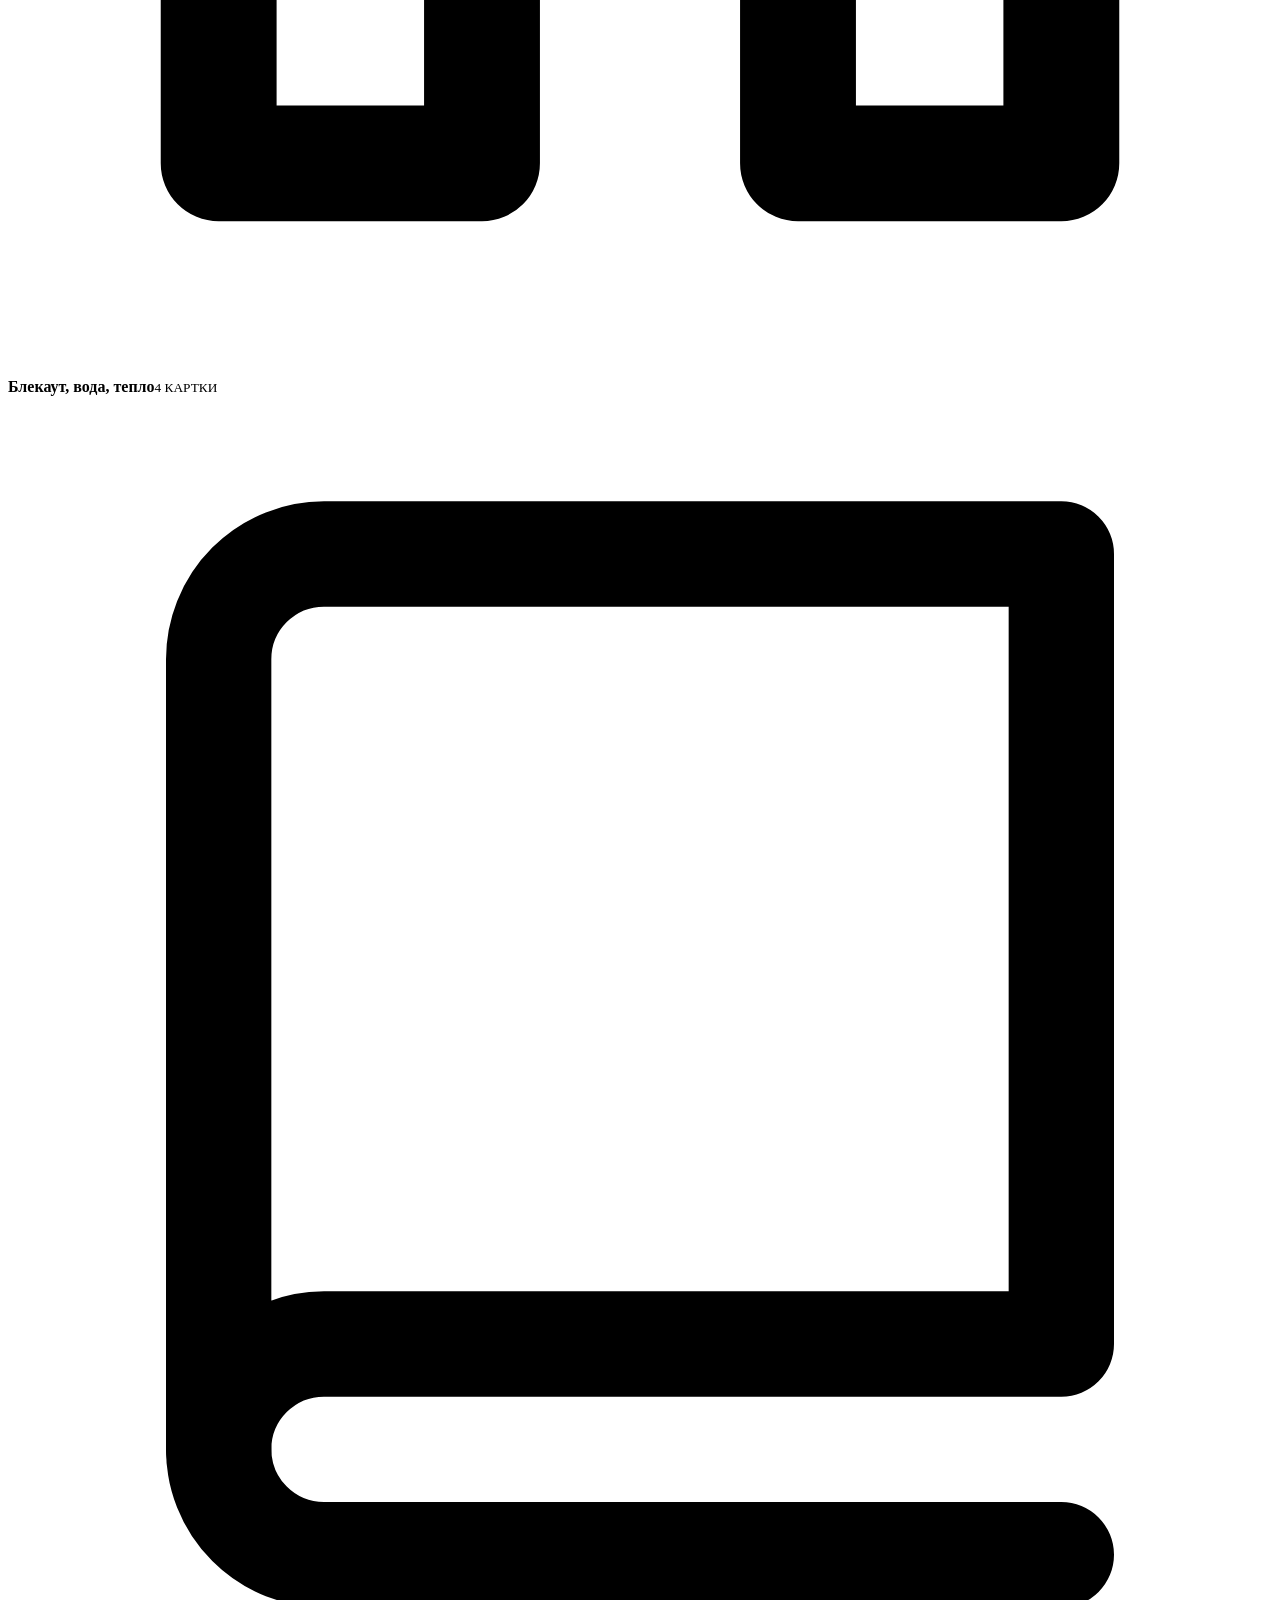
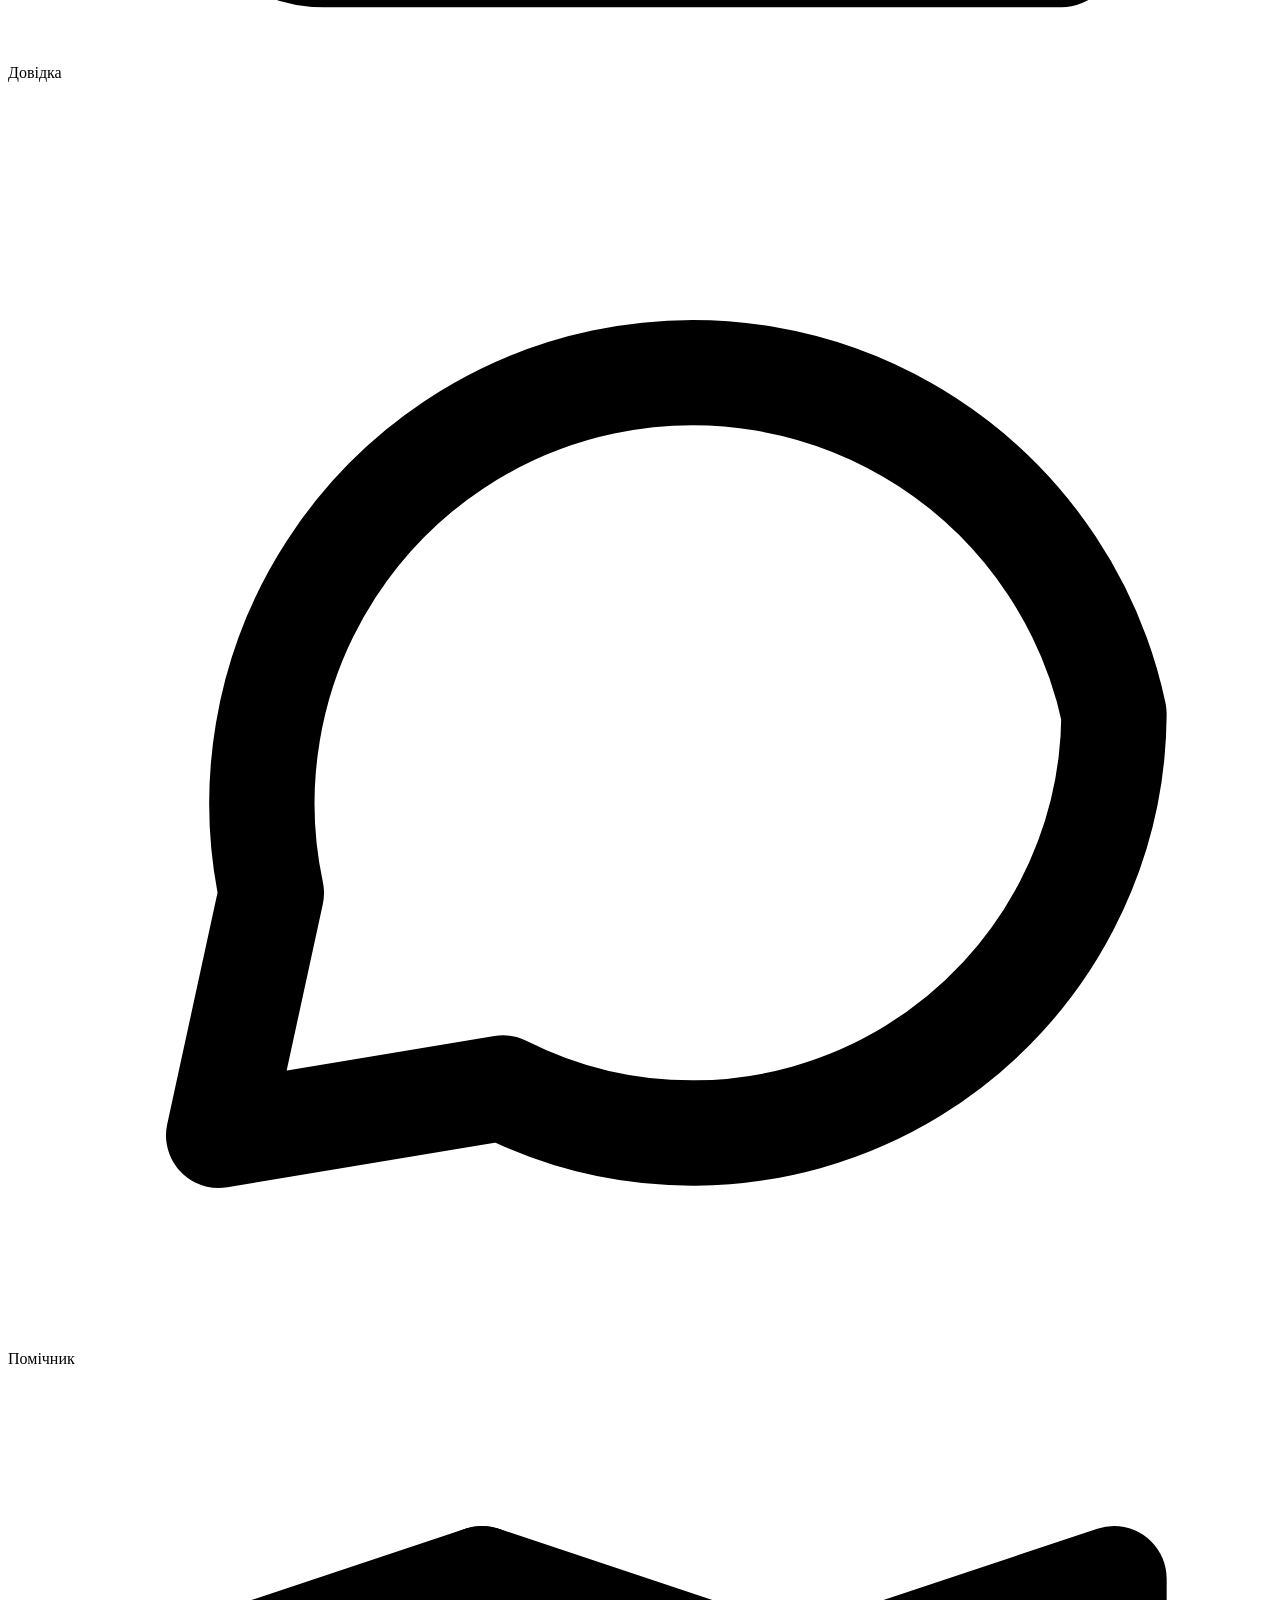
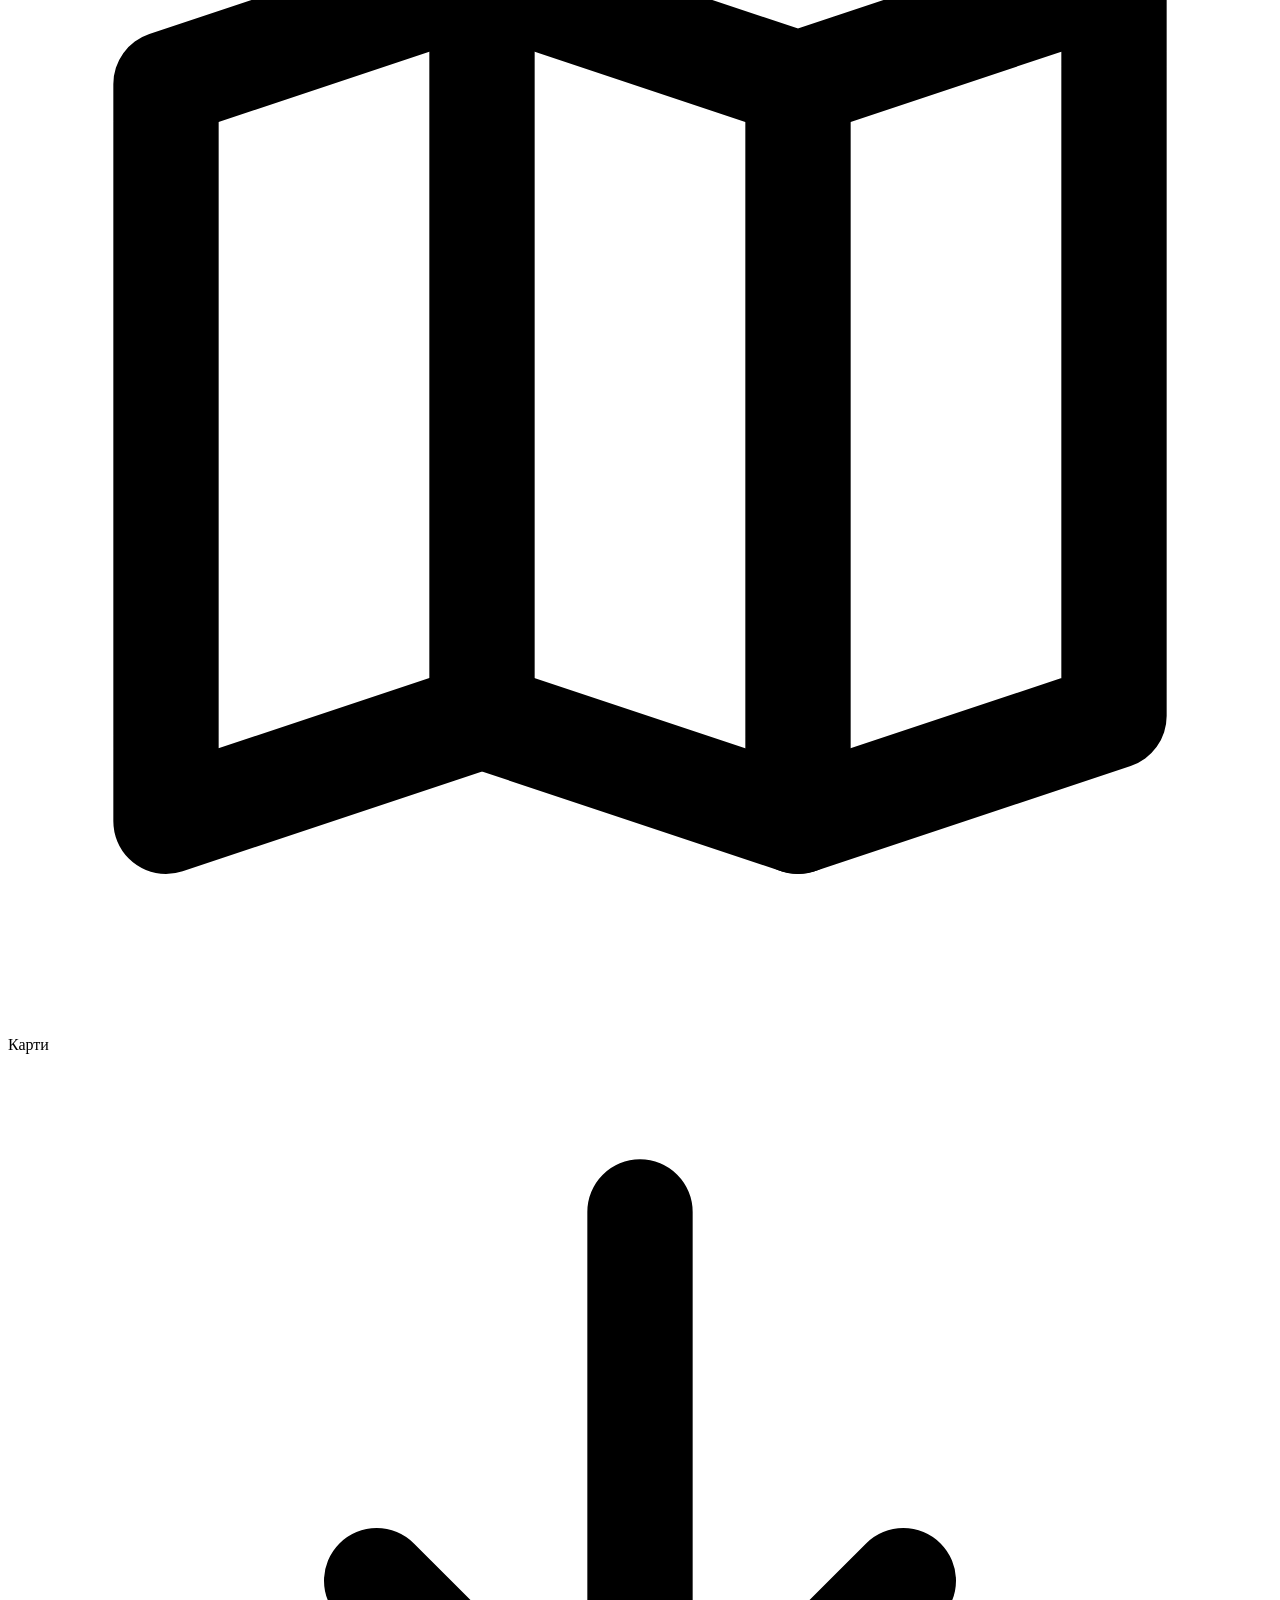
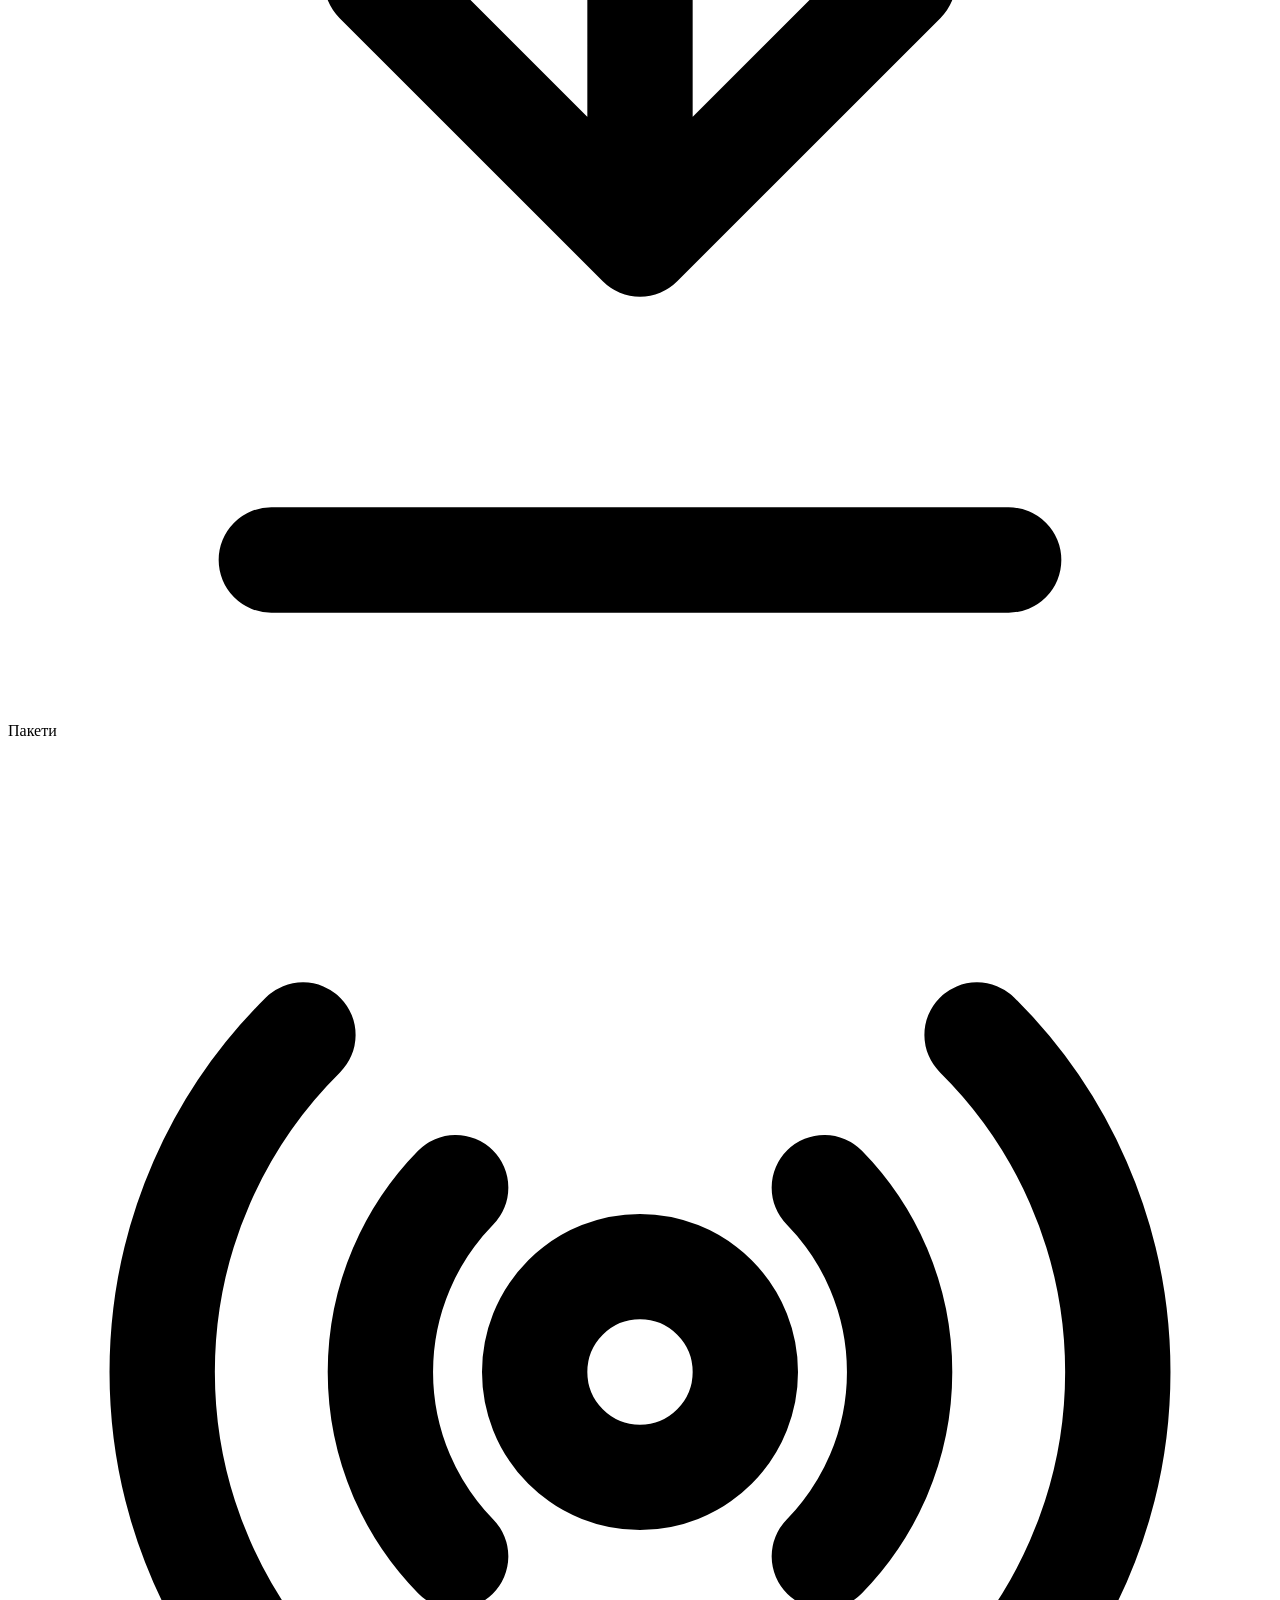
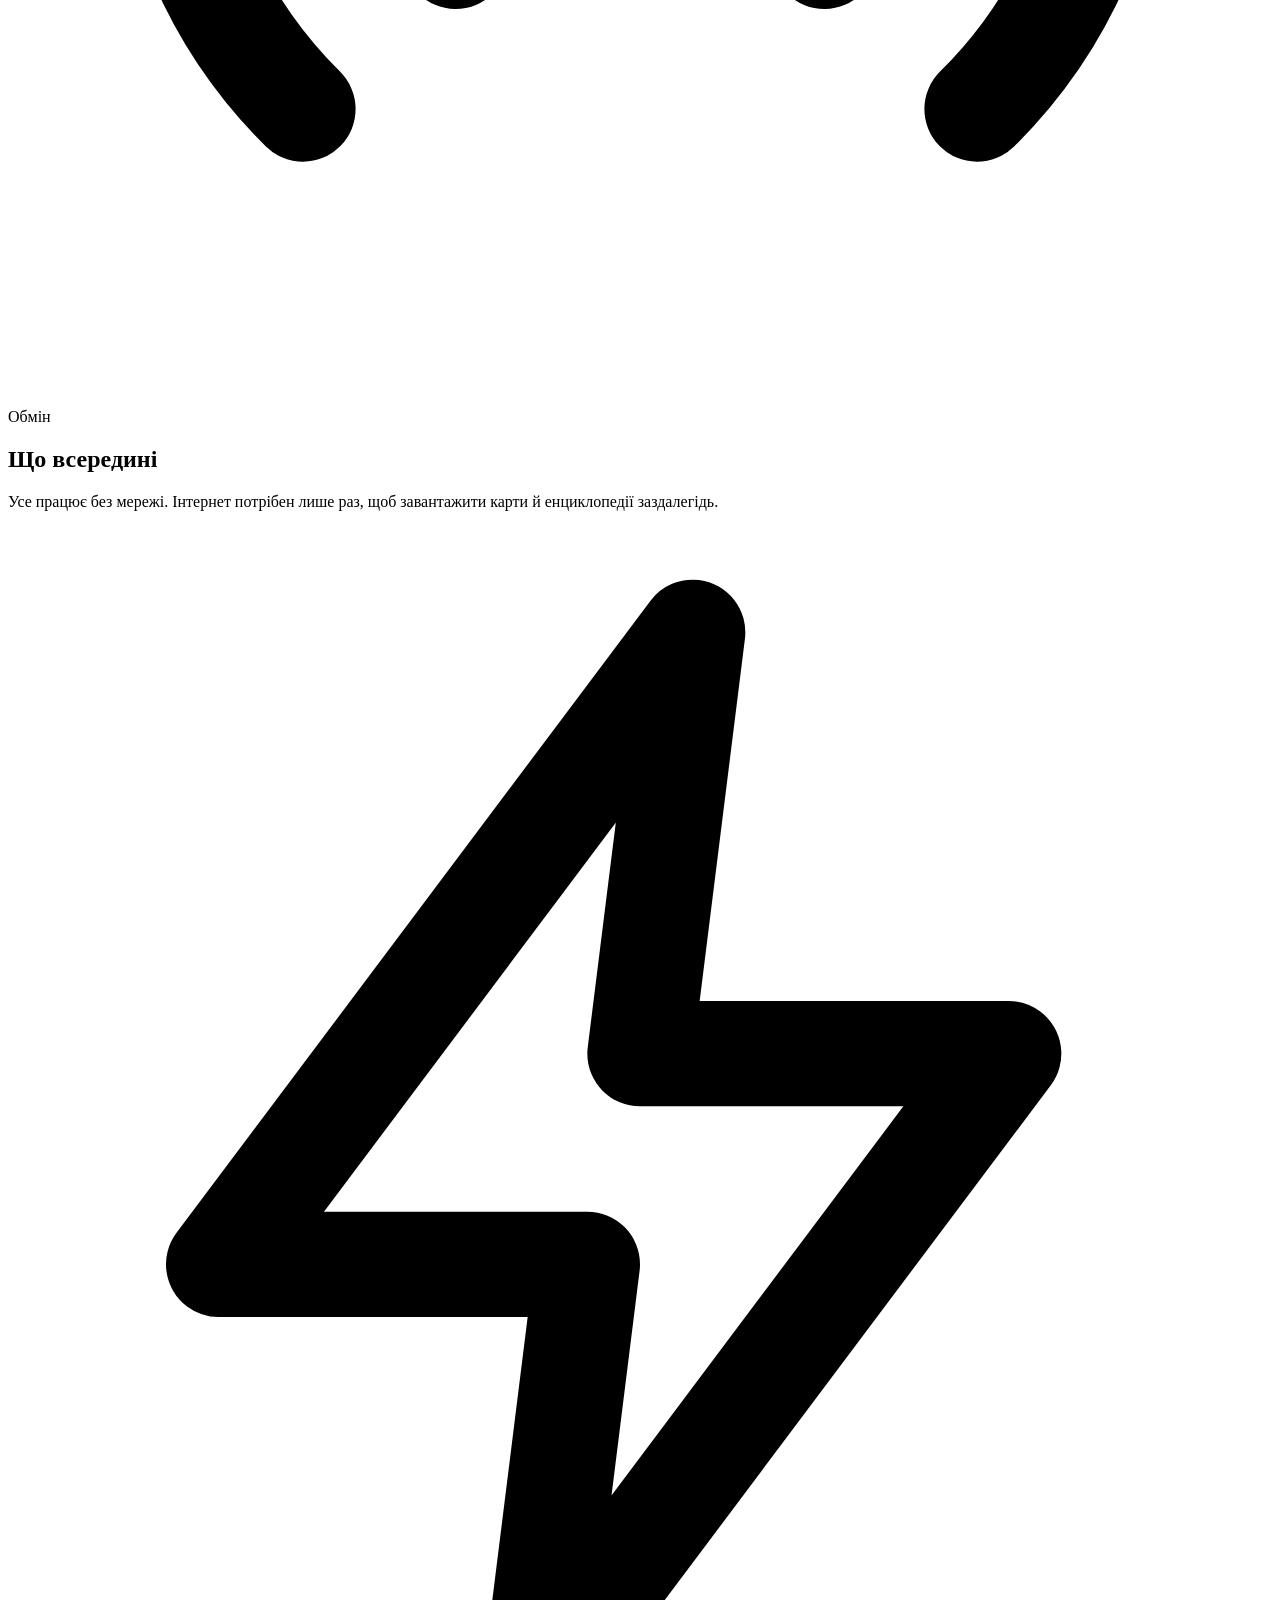
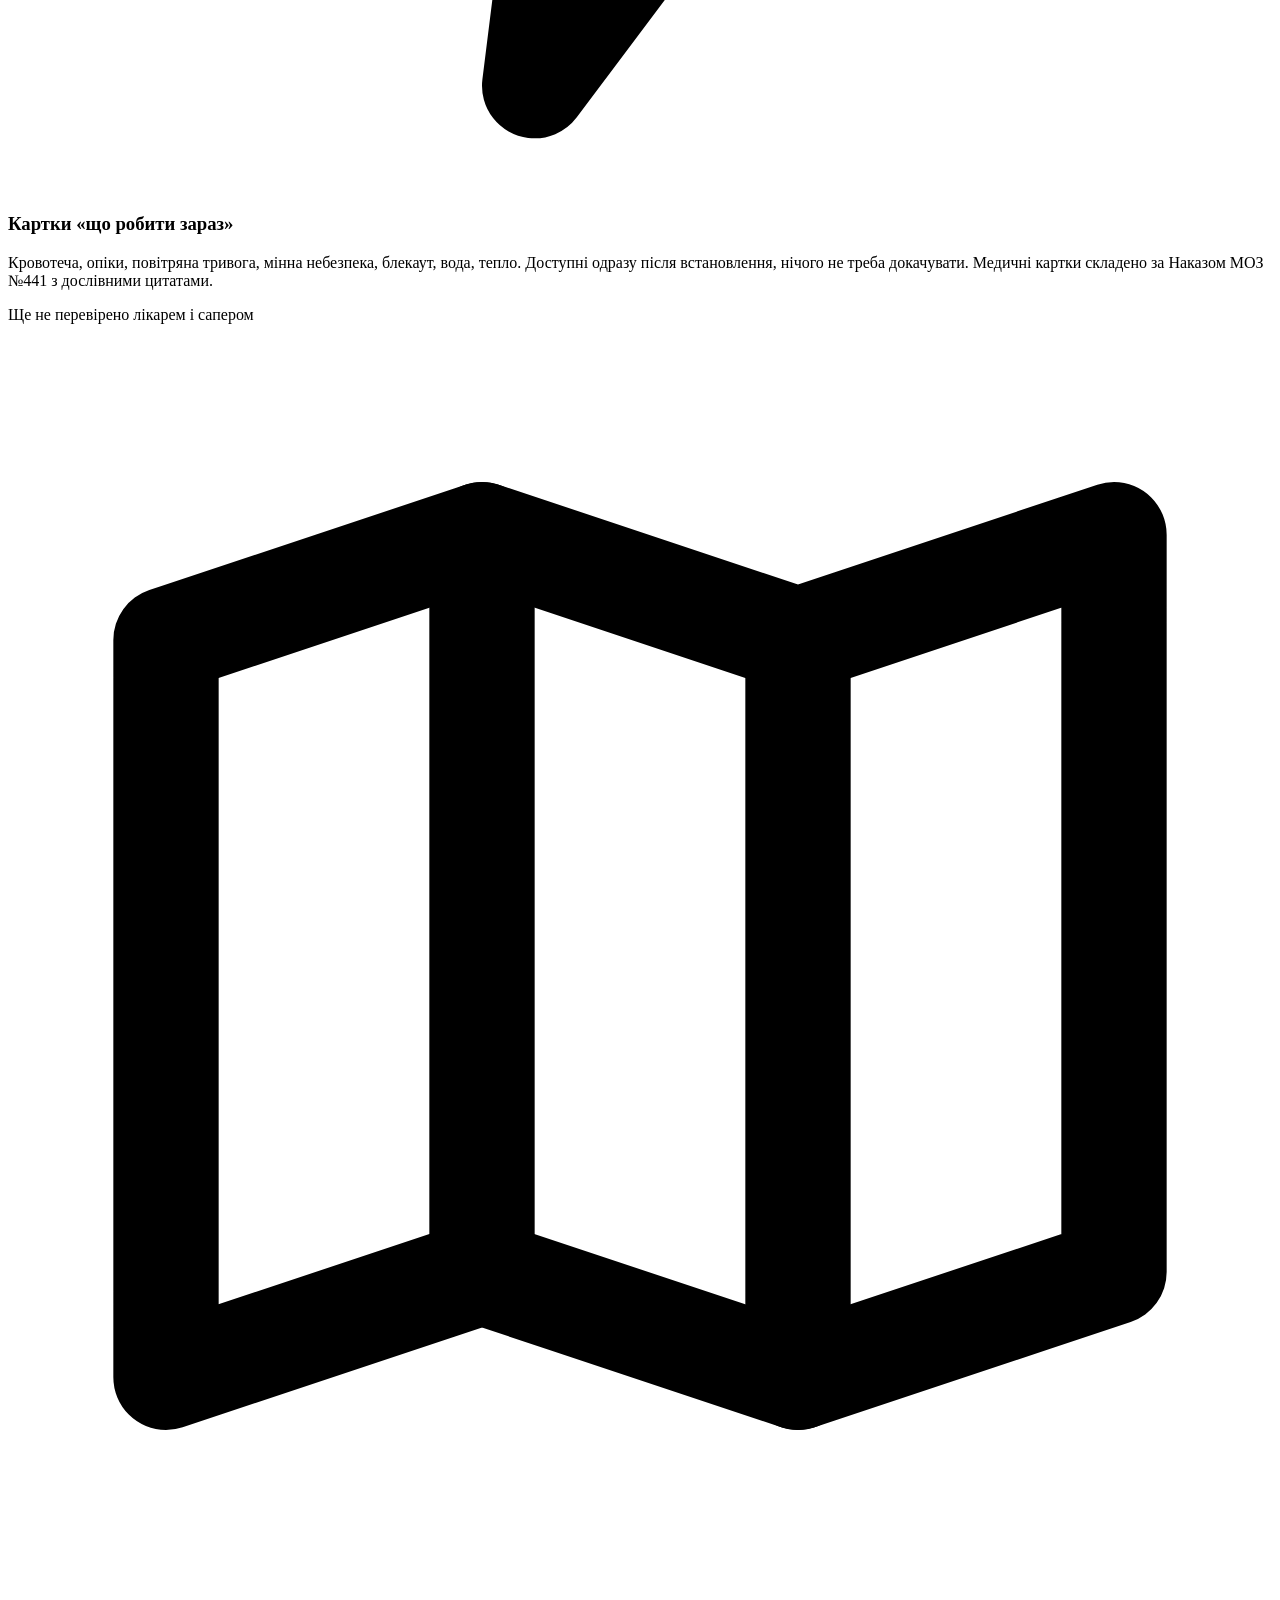
==== commit 7e8add46: "Merge pull request #27 from louraider/claude/project-thread-6u0bu1 Сайт: Google Analytics 4 без рекл" ====
--- a/site/index.html
+++ b/site/index.html
@@ -5,159 +5,19 @@
 <meta name="viewport" content="width=device-width, initial-scale=1, viewport-fit=cover">
 <title>Автономія: офлайн-бібліотека виживання</title>
 <meta name="description" content="Безкоштовний застосунок для Android і Windows, що працює без інтернету і світла: термінові картки, офлайн-карти України, енциклопедії та локальний ШІ-помічник українською.">
-<link rel="canonical" href="https://uautonomy.app/">
-<meta name="robots" content="index, follow, max-image-preview:large">
 <meta property="og:title" content="Автономія: офлайн-бібліотека виживання">
 <meta property="og:description" content="Картки «що робити зараз», офлайн-карти, енциклопедії і ШІ-помічник українською. Працює без інтернету. Android і Windows.">
 <meta property="og:url" content="https://uautonomy.app/">
 <meta property="og:type" content="website">
 <meta property="og:locale" content="uk_UA">
 <meta property="og:image" content="https://uautonomy.app/og.png">
-<meta property="og:image:alt" content="Автономія: офлайн-бібліотека виживання для Android і Windows">
-<meta property="og:site_name" content="Автономія">
-<meta name="twitter:card" content="summary_large_image">
 <meta name="theme-color" content="#1F4FD1">
 <link rel="icon" href="/favicon.svg" type="image/svg+xml">
 <link rel="apple-touch-icon" href="/apple-touch-icon.png">
 <link rel="preload" href="/fonts/display-800.woff2" as="font" type="font/woff2" crossorigin>
 <link rel="preload" href="/fonts/text-400.woff2" as="font" type="font/woff2" crossorigin>
-<link rel="alternate" type="text/plain" href="/llms.txt" title="Опис для ШІ-асистентів">
-<link rel="sitemap" type="application/xml" href="/sitemap.xml">
 <link rel="stylesheet" href="/style.css">
-<!-- jsonld:start -->
-<script type="application/ld+json">
-{
- "@context": "https://schema.org",
- "@graph": [
-  {
-   "@type": "Organization",
-   "@id": "https://uautonomy.app/#org",
-   "name": "Автономія",
-   "url": "https://uautonomy.app/",
-   "logo": "https://uautonomy.app/apple-touch-icon.png",
-   "sameAs": [
-    "https://github.com/louraider/UAutonomy"
-   ]
-  },
-  {
-   "@type": "WebSite",
-   "@id": "https://uautonomy.app/#site",
-   "url": "https://uautonomy.app/",
-   "name": "Автономія",
-   "inLanguage": "uk",
-   "publisher": {
-    "@id": "https://uautonomy.app/#org"
-   }
-  },
-  {
-   "@type": "SoftwareApplication",
-   "@id": "https://uautonomy.app/#app",
-   "name": "Автономія",
-   "alternateName": "UAutonomy",
-   "description": "Безкоштовна офлайн-бібліотека для українців: картки «що робити зараз», офлайн-карти України, енциклопедії та ШІ-помічник українською. Працює без інтернету і світла.",
-   "url": "https://uautonomy.app/",
-   "applicationCategory": "ReferenceApplication",
-   "operatingSystem": "Android, Windows 10, Windows 11",
-   "inLanguage": "uk",
-   "isAccessibleForFree": true,
-   "offers": {
-    "@type": "Offer",
-    "price": "0",
-    "priceCurrency": "UAH"
-   },
-   "downloadUrl": [
-    "https://uautonomy.app/android",
-    "https://uautonomy.app/windows"
-   ],
-   "license": "https://www.apache.org/licenses/LICENSE-2.0",
-   "codeRepository": "https://github.com/louraider/UAutonomy",
-   "featureList": [
-    "Картки «що робити зараз»: кровотеча, опіки, повітряна тривога, мінна небезпека, блекаут, вода, тепло",
-    "Офлайн-карти всіх областей України, Києва і Криму на основі OpenStreetMap",
-    "Українська Вікіпедія та медична енциклопедія без інтернету",
-    "ШІ-помічник українською, що працює на пристрої",
-    "Обмін застосунком і пакетами через локальний Wi-Fi і QR-код",
-    "Підписані пакети вмісту"
-   ],
-   "screenshot": "https://uautonomy.app/og.png",
-   "publisher": {
-    "@id": "https://uautonomy.app/#org"
-   }
-  },
-  {
-   "@type": "FAQPage",
-   "@id": "https://uautonomy.app/#faq",
-   "mainEntity": [
-    {
-     "@type": "Question",
-     "name": "Чи «Автономія» справді безкоштовна?",
-     "acceptedAnswer": {
-      "@type": "Answer",
-      "text": "Так. Застосунок, карти, енциклопедії й ШІ-помічник безкоштовні, без реклами і без облікових записів. Застосунок не збирає і не надсилає даних про вас."
-     }
-    },
-    {
-     "@type": "Question",
-     "name": "Чи працює застосунок без інтернету і світла?",
-     "acceptedAnswer": {
-      "@type": "Answer",
-      "text": "Так. Термінові картки доступні одразу після встановлення. Карти областей, енциклопедії й модель ШІ треба один раз завантажити, поки є інтернет, у вкладці «Пакети». Після цього все працює без мережі на заряді телефона чи ноутбука."
-     }
-    },
-    {
-     "@type": "Question",
-     "name": "На яких пристроях працює «Автономія»?",
-     "acceptedAnswer": {
-      "@type": "Answer",
-      "text": "На телефонах Android (64-бітних, приблизно з 2017 року; для старих 32-бітних є окремий APK без ШІ-помічника) і на комп'ютерах з Windows 10 і 11. Версії для iPhone ще немає. Поки що iPhone може відкрити карти в браузері через «Обмін» з телефона чи ПК в тій самій мережі Wi-Fi."
-     }
-    },
-    {
-     "@type": "Question",
-     "name": "Скільки місця займає застосунок?",
-     "acceptedAnswer": {
-      "@type": "Answer",
-      "text": "Сам застосунок невеликий. Найбільше місця займають пакети, які ви обираєте самі: карта своєї області, Вікіпедія, модель ШІ. Розмір кожного пакета видно перед завантаженням, тож можна взяти лише потрібне."
-     }
-    },
-    {
-     "@type": "Question",
-     "name": "Як працює ШІ-помічник без інтернету?",
-     "acceptedAnswer": {
-      "@type": "Answer",
-      "text": "Мовна модель працює просто на пристрої: на телефоні Gemma 4 E2B, на комп'ютері Gemma 4 E4B або українська MamayLM 12B, залежно від потужності. Помічник відповідає українською за матеріалами бібліотеки і показує джерело. ШІ може помилятися; на медичні питання він показує картки."
-     }
-    },
-    {
-     "@type": "Question",
-     "name": "Звідки медичні картки і чи їх перевірив лікар?",
-     "acceptedAnswer": {
-      "@type": "Answer",
-      "text": "Медичні картки складено за Наказом МОЗ №441 з дослівними цитатами. Жодну ще не перевірив лікар, а картки з мінної безпеки ще не перевірив сапер, і застосунок це прямо показує. «Автономія» не замінює лікаря, рятувальників чи офіційні сповіщення. У небезпеці телефонуйте 112."
-     }
-    },
-    {
-     "@type": "Question",
-     "name": "Чи безпечно встановлювати APK з сайту?",
-     "acceptedAnswer": {
-      "@type": "Answer",
-      "text": "APK і інсталятор для Windows збирає відкритий CI на GitHub з відкритого коду (Apache-2.0). Контрольні суми SHA-256 опубліковано на uautonomy.app/sha256. Кожен пакет із вмістом підписано ключем проєкту, і застосунок не прийме підмінений файл."
-     }
-    },
-    {
-     "@type": "Question",
-     "name": "Як передати застосунок і карти іншим без інтернету?",
-     "acceptedAnswer": {
-      "@type": "Answer",
-      "text": "Увімкніть «Обмін»: ваш телефон чи ПК роздає застосунок і пакети через локальний Wi-Fi, а інший пристрій заходить за QR-кодом. Так можна підготувати рідних чи сусідів, коли мобільний інтернет не працює."
-     }
-    }
-   ]
-  }
- ]
-}
-</script>
-<!-- jsonld:end -->
+<script src="/ga.js"></script>
 </head>
 <body>
 <a class="skip" href="#main">До змісту</a>
@@ -168,7 +28,6 @@
     <nav aria-label="Розділи">
       <a href="#inside">Що всередині</a>
       <a href="#install">Встановлення</a>
-      <a href="#faq">Питання</a>
       <a href="#honest">Чесно про стан</a>
       <a href="https://github.com/louraider/UAutonomy">GitHub</a>
     </nav>
@@ -292,50 +151,6 @@
     </div>
   </section>
 
-  <section id="faq">
-    <div class="wrap">
-      <div class="section-head">
-        <h2>Питання й відповіді</h2>
-      </div>
-      <div class="faq">
-<!-- faq:start -->
-        <details>
-          <summary><h3>Чи «Автономія» справді безкоштовна?</h3></summary>
-          <p>Так. Застосунок, карти, енциклопедії й ШІ-помічник безкоштовні, без реклами і без облікових записів. Застосунок не збирає і не надсилає даних про вас.</p>
-        </details>
-        <details>
-          <summary><h3>Чи працює застосунок без інтернету і світла?</h3></summary>
-          <p>Так. Термінові картки доступні одразу після встановлення. Карти областей, енциклопедії й модель ШІ треба один раз завантажити, поки є інтернет, у вкладці «Пакети». Після цього все працює без мережі на заряді телефона чи ноутбука.</p>
-        </details>
-        <details>
-          <summary><h3>На яких пристроях працює «Автономія»?</h3></summary>
-          <p>На телефонах Android (64-бітних, приблизно з 2017 року; для старих 32-бітних є окремий APK без ШІ-помічника) і на комп'ютерах з Windows 10 і 11. Версії для iPhone ще немає. Поки що iPhone може відкрити карти в браузері через «Обмін» з телефона чи ПК в тій самій мережі Wi-Fi.</p>
-        </details>
-        <details>
-          <summary><h3>Скільки місця займає застосунок?</h3></summary>
-          <p>Сам застосунок невеликий. Найбільше місця займають пакети, які ви обираєте самі: карта своєї області, Вікіпедія, модель ШІ. Розмір кожного пакета видно перед завантаженням, тож можна взяти лише потрібне.</p>
-        </details>
-        <details>
-          <summary><h3>Як працює ШІ-помічник без інтернету?</h3></summary>
-          <p>Мовна модель працює просто на пристрої: на телефоні Gemma 4 E2B, на комп'ютері Gemma 4 E4B або українська MamayLM 12B, залежно від потужності. Помічник відповідає українською за матеріалами бібліотеки і показує джерело. ШІ може помилятися; на медичні питання він показує картки.</p>
-        </details>
-        <details>
-          <summary><h3>Звідки медичні картки і чи їх перевірив лікар?</h3></summary>
-          <p>Медичні картки складено за Наказом МОЗ №441 з дослівними цитатами. Жодну ще не перевірив лікар, а картки з мінної безпеки ще не перевірив сапер, і застосунок це прямо показує. «Автономія» не замінює лікаря, рятувальників чи офіційні сповіщення. У небезпеці телефонуйте 112.</p>
-        </details>
-        <details>
-          <summary><h3>Чи безпечно встановлювати APK з сайту?</h3></summary>
-          <p>APK і інсталятор для Windows збирає відкритий CI на GitHub з відкритого коду (Apache-2.0). Контрольні суми SHA-256 опубліковано на uautonomy.app/sha256. Кожен пакет із вмістом підписано ключем проєкту, і застосунок не прийме підмінений файл.</p>
-        </details>
-        <details>
-          <summary><h3>Як передати застосунок і карти іншим без інтернету?</h3></summary>
-          <p>Увімкніть «Обмін»: ваш телефон чи ПК роздає застосунок і пакети через локальний Wi-Fi, а інший пристрій заходить за QR-кодом. Так можна підготувати рідних чи сусідів, коли мобільний інтернет не працює.</p>
-        </details>
-<!-- faq:end -->
-      </div>
-    </div>
-  </section>
-
   <section id="honest">
     <div class="wrap">
       <div class="section-head">
@@ -362,7 +177,7 @@
         <h2>Відкритий код</h2>
       </div>
       <p>Код відкритий під ліцензією Apache-2.0, щоб будь-хто міг перевірити, що застосунок робить, і зібрати його сам. Тексти, карти й моделі мають власні ліцензії (OpenStreetMap ODbL, Вікіпедія CC BY-SA, Gemma). Подробиці на <a href="https://github.com/louraider/UAutonomy">GitHub</a>.</p>
-      <p class="note">Для розробників: підписаний каталог пакетів доступний за сталою адресою <code>https://uautonomy.app/catalog.json</code>. Опис проєкту для ШІ-асистентів і пошукових агентів: <a href="/llms.txt">llms.txt</a>, увесь текст сайту одним файлом: <a href="/llms-full.txt">llms-full.txt</a>.</p>
+      <p class="note">Для розробників: підписаний каталог пакетів доступний за сталою адресою <code>https://uautonomy.app/catalog.json</code>.</p>
     </div>
   </section>
 </main>
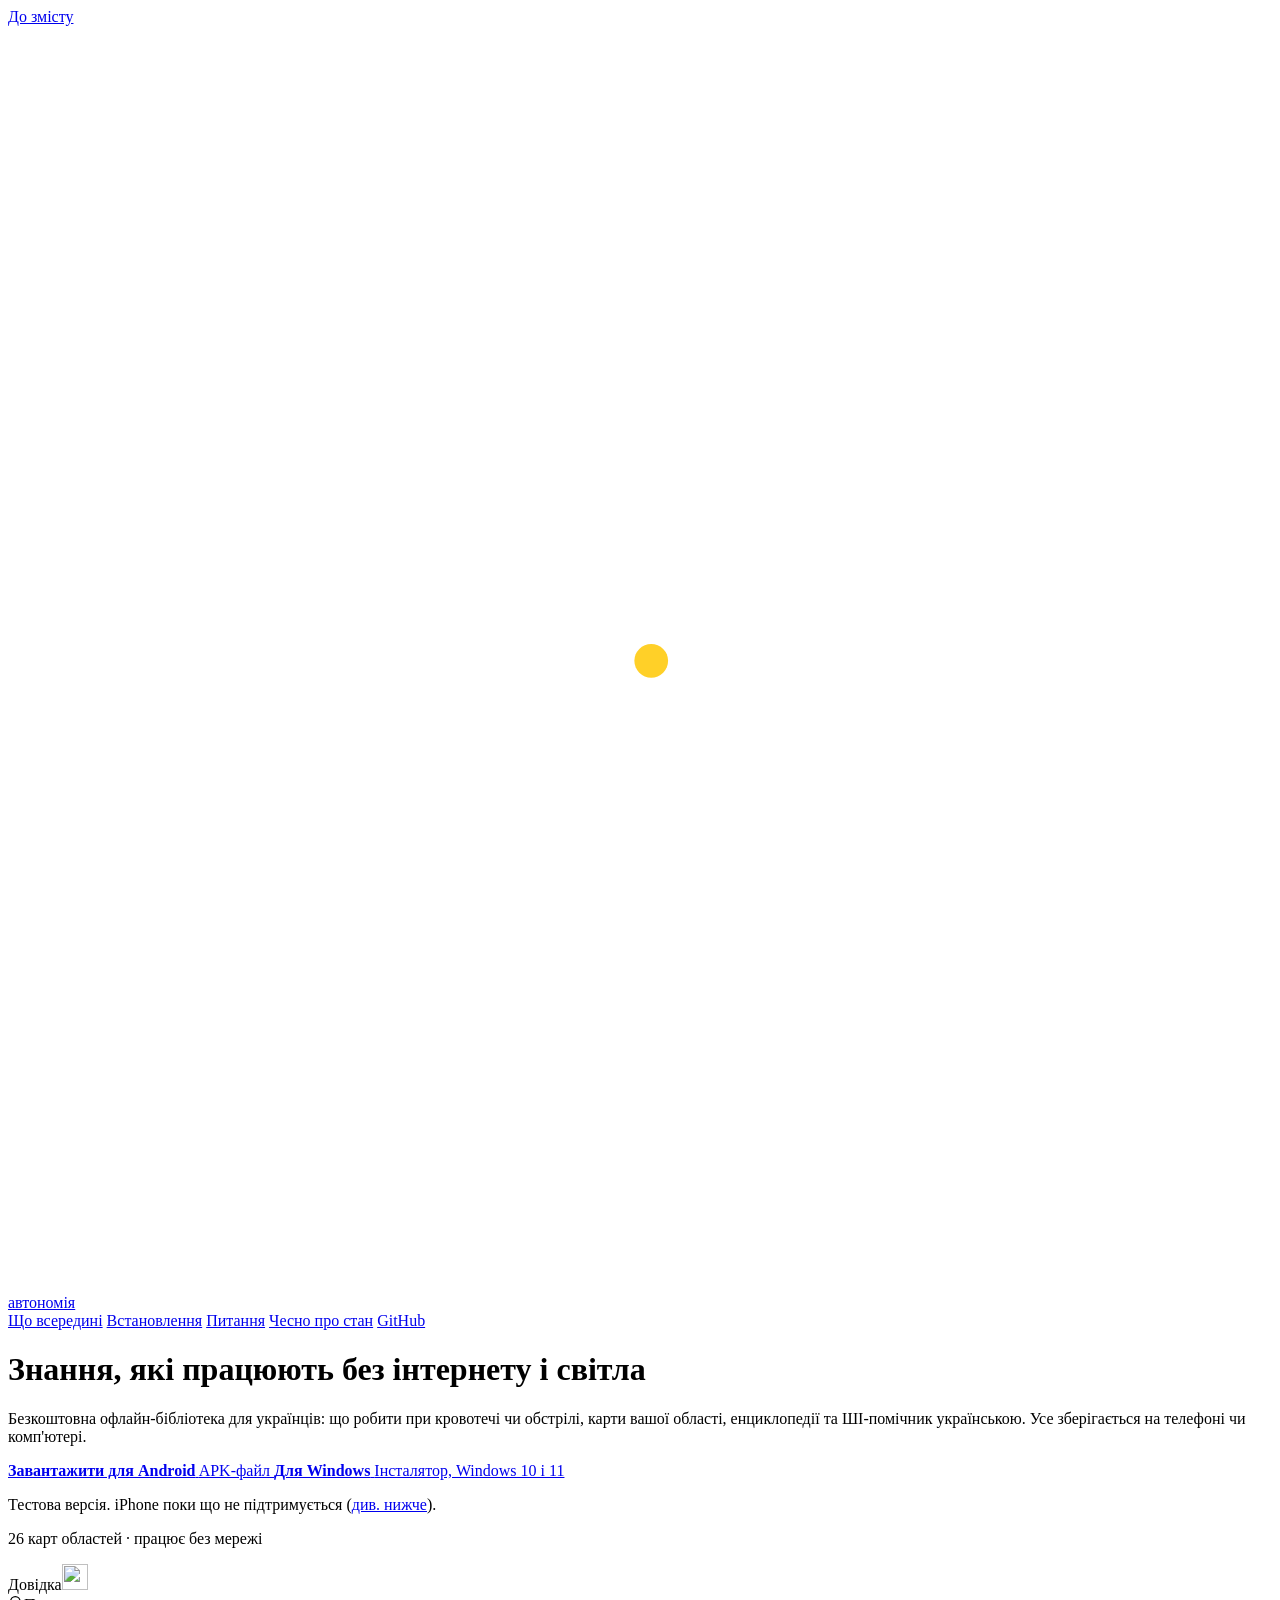
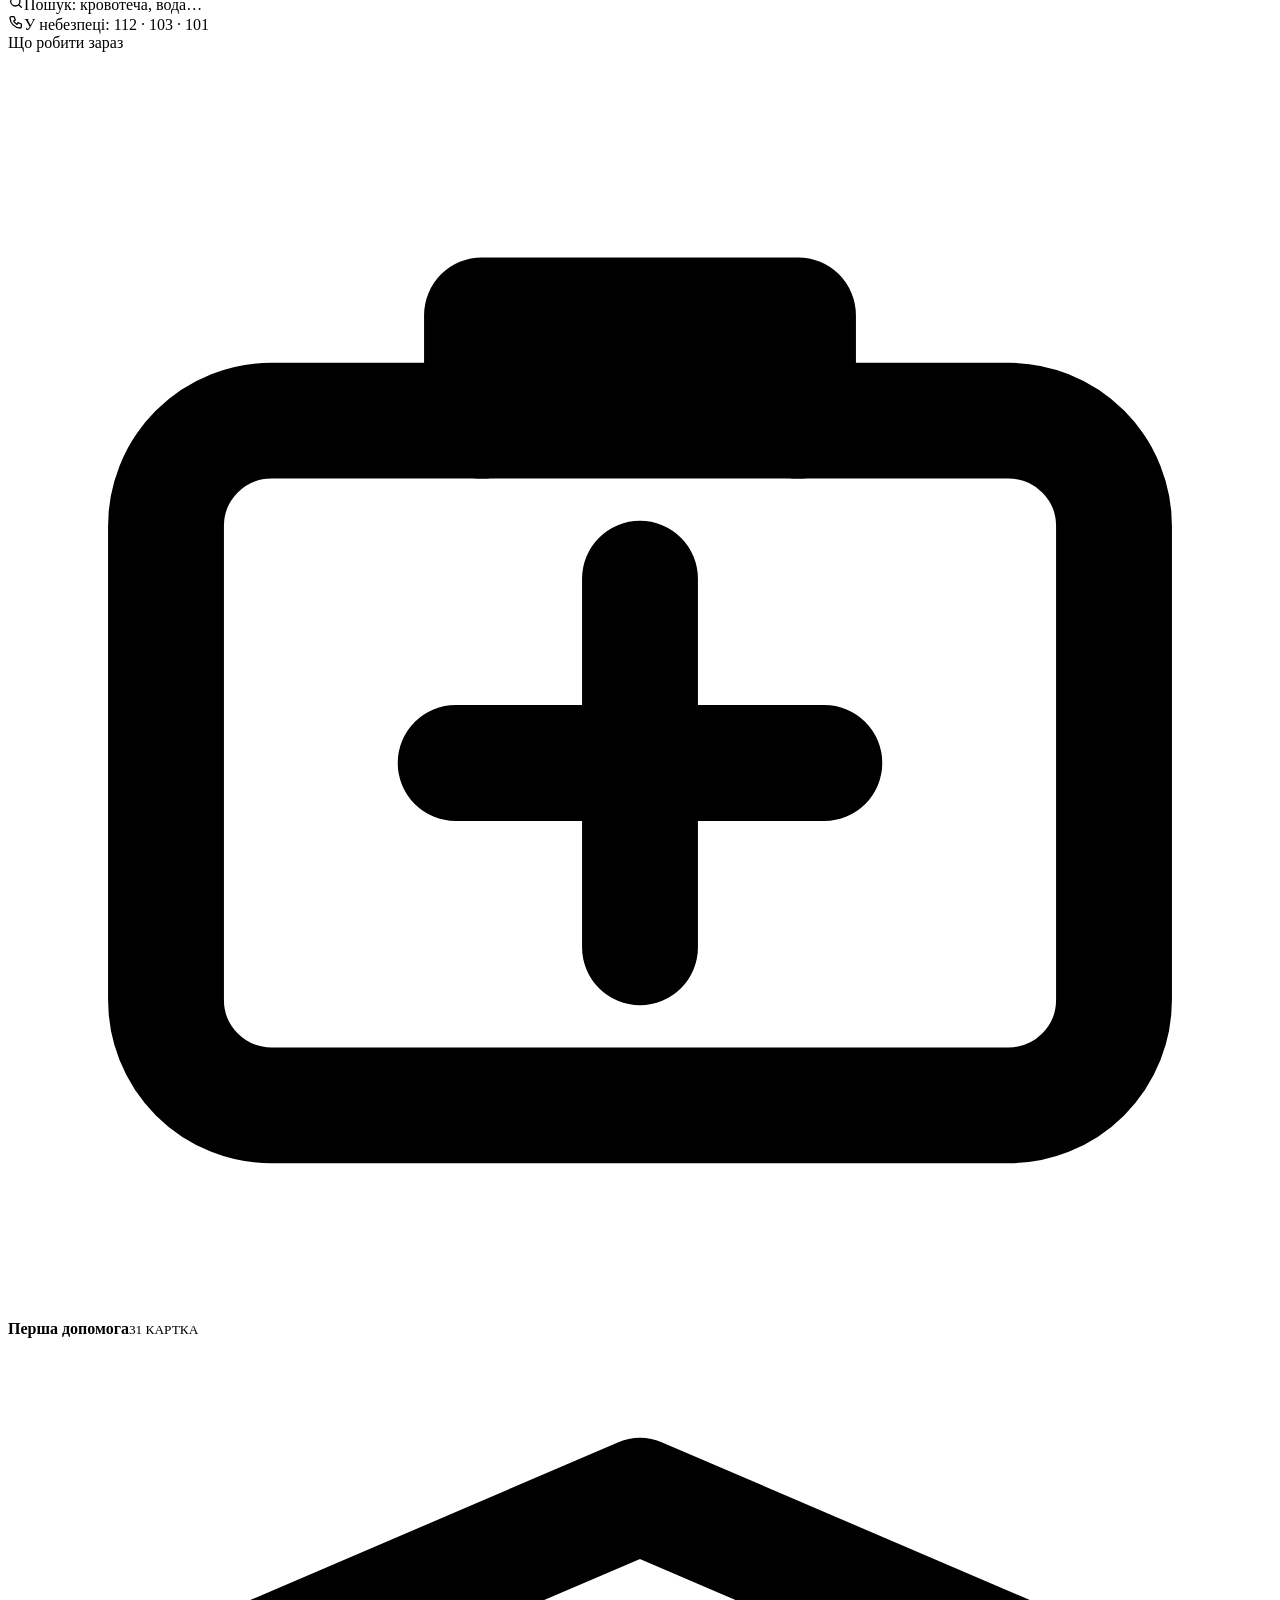
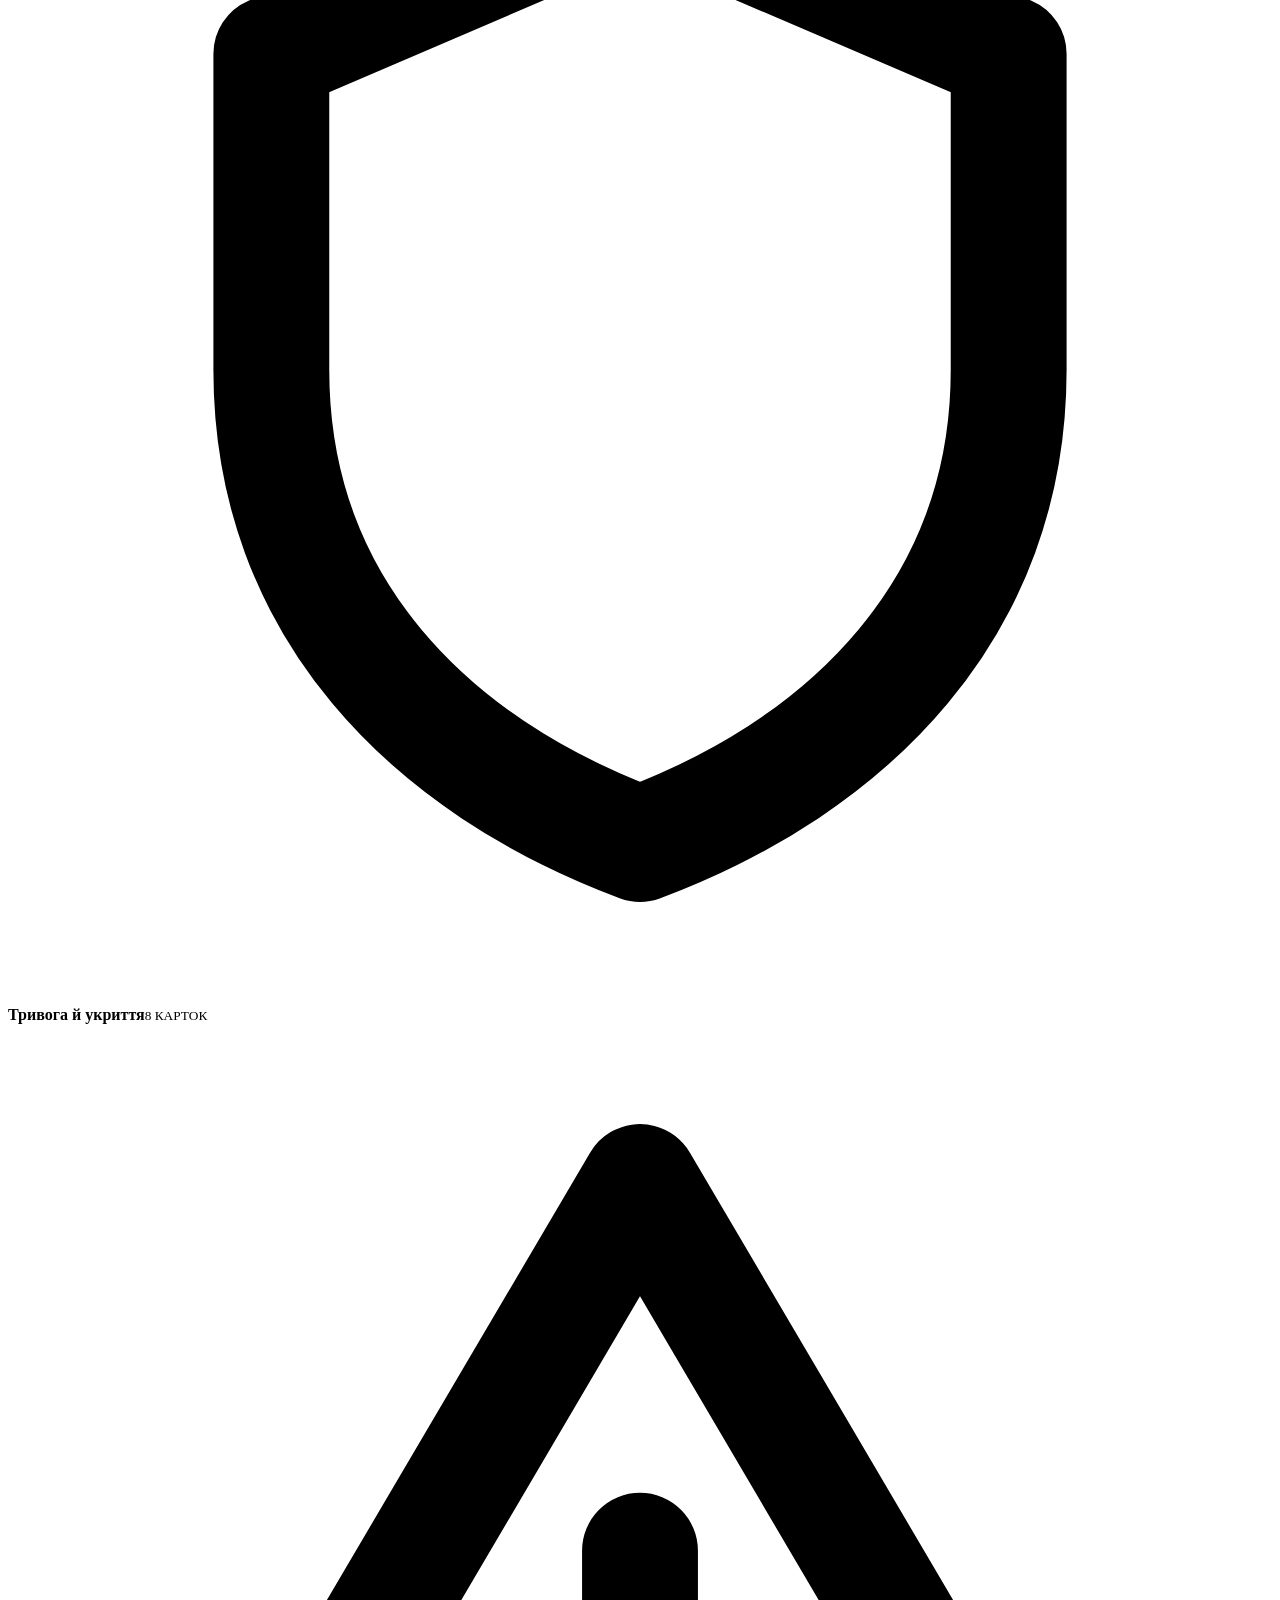
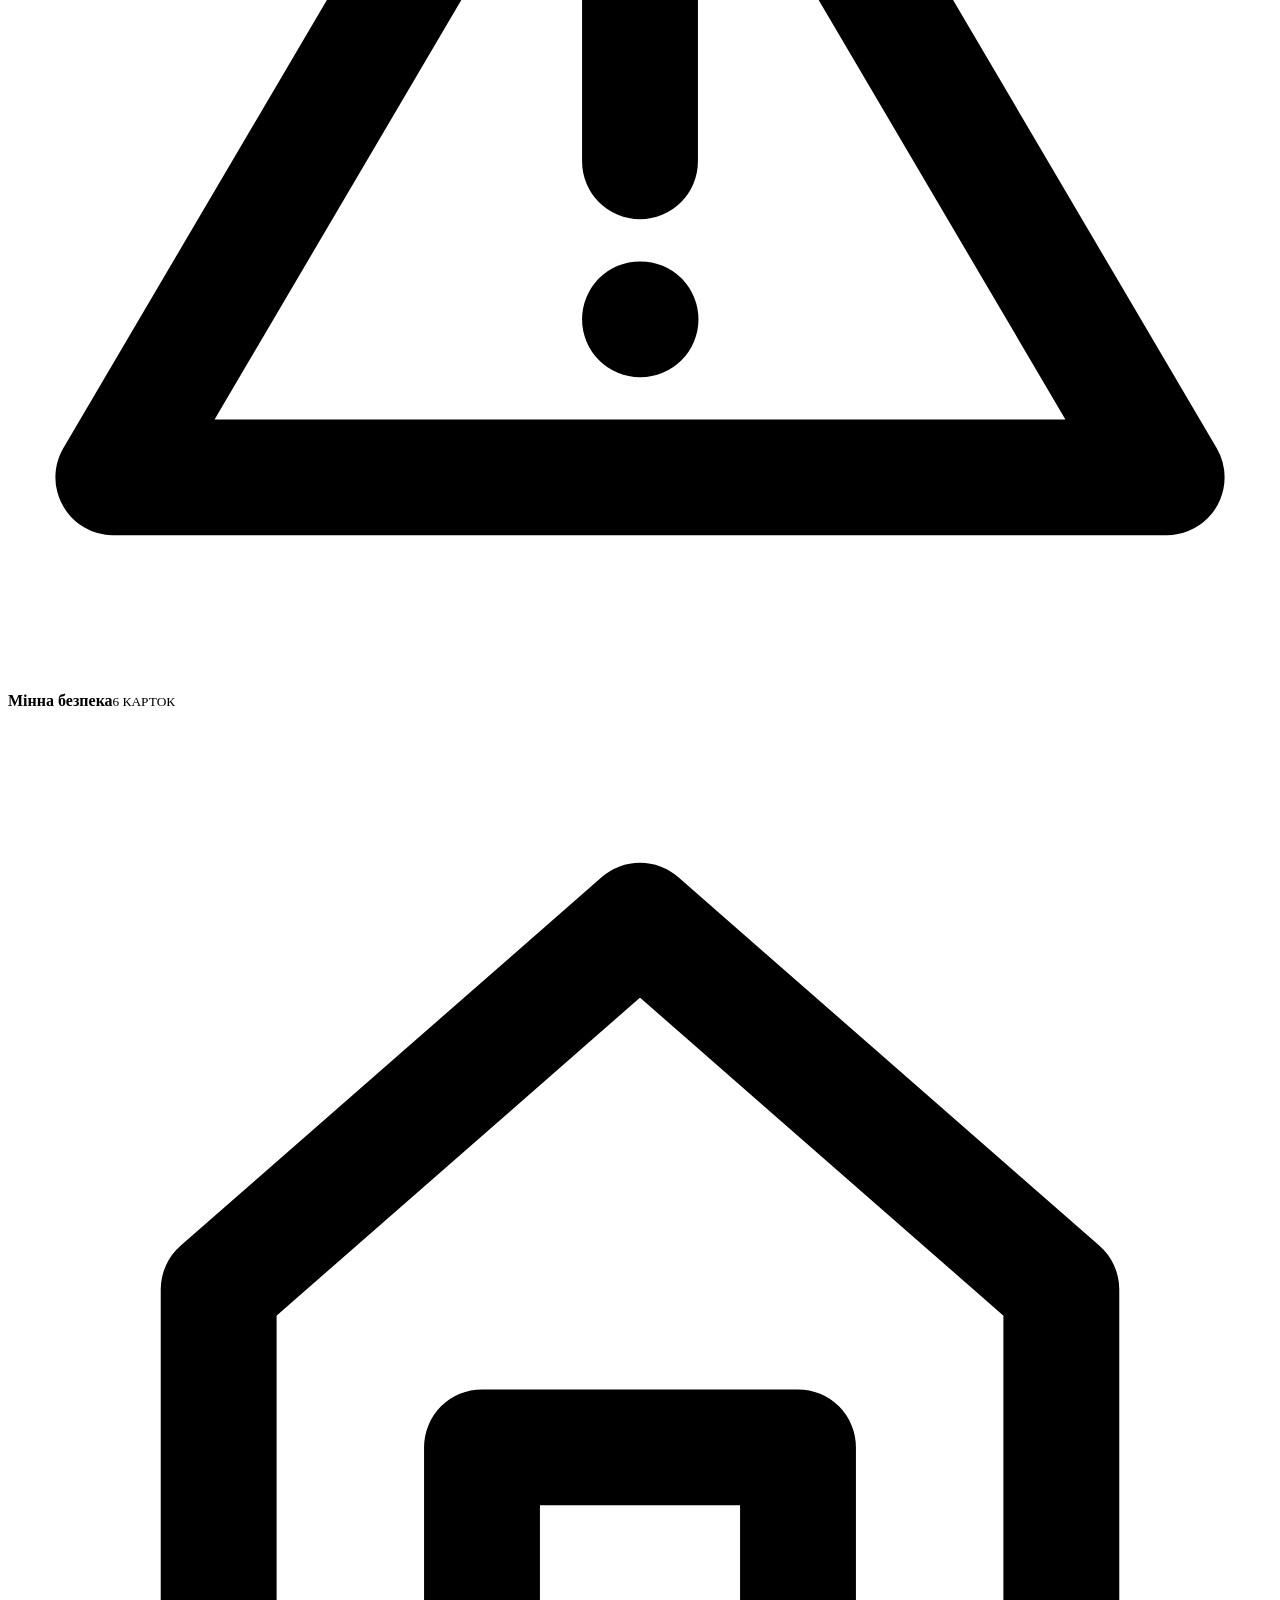
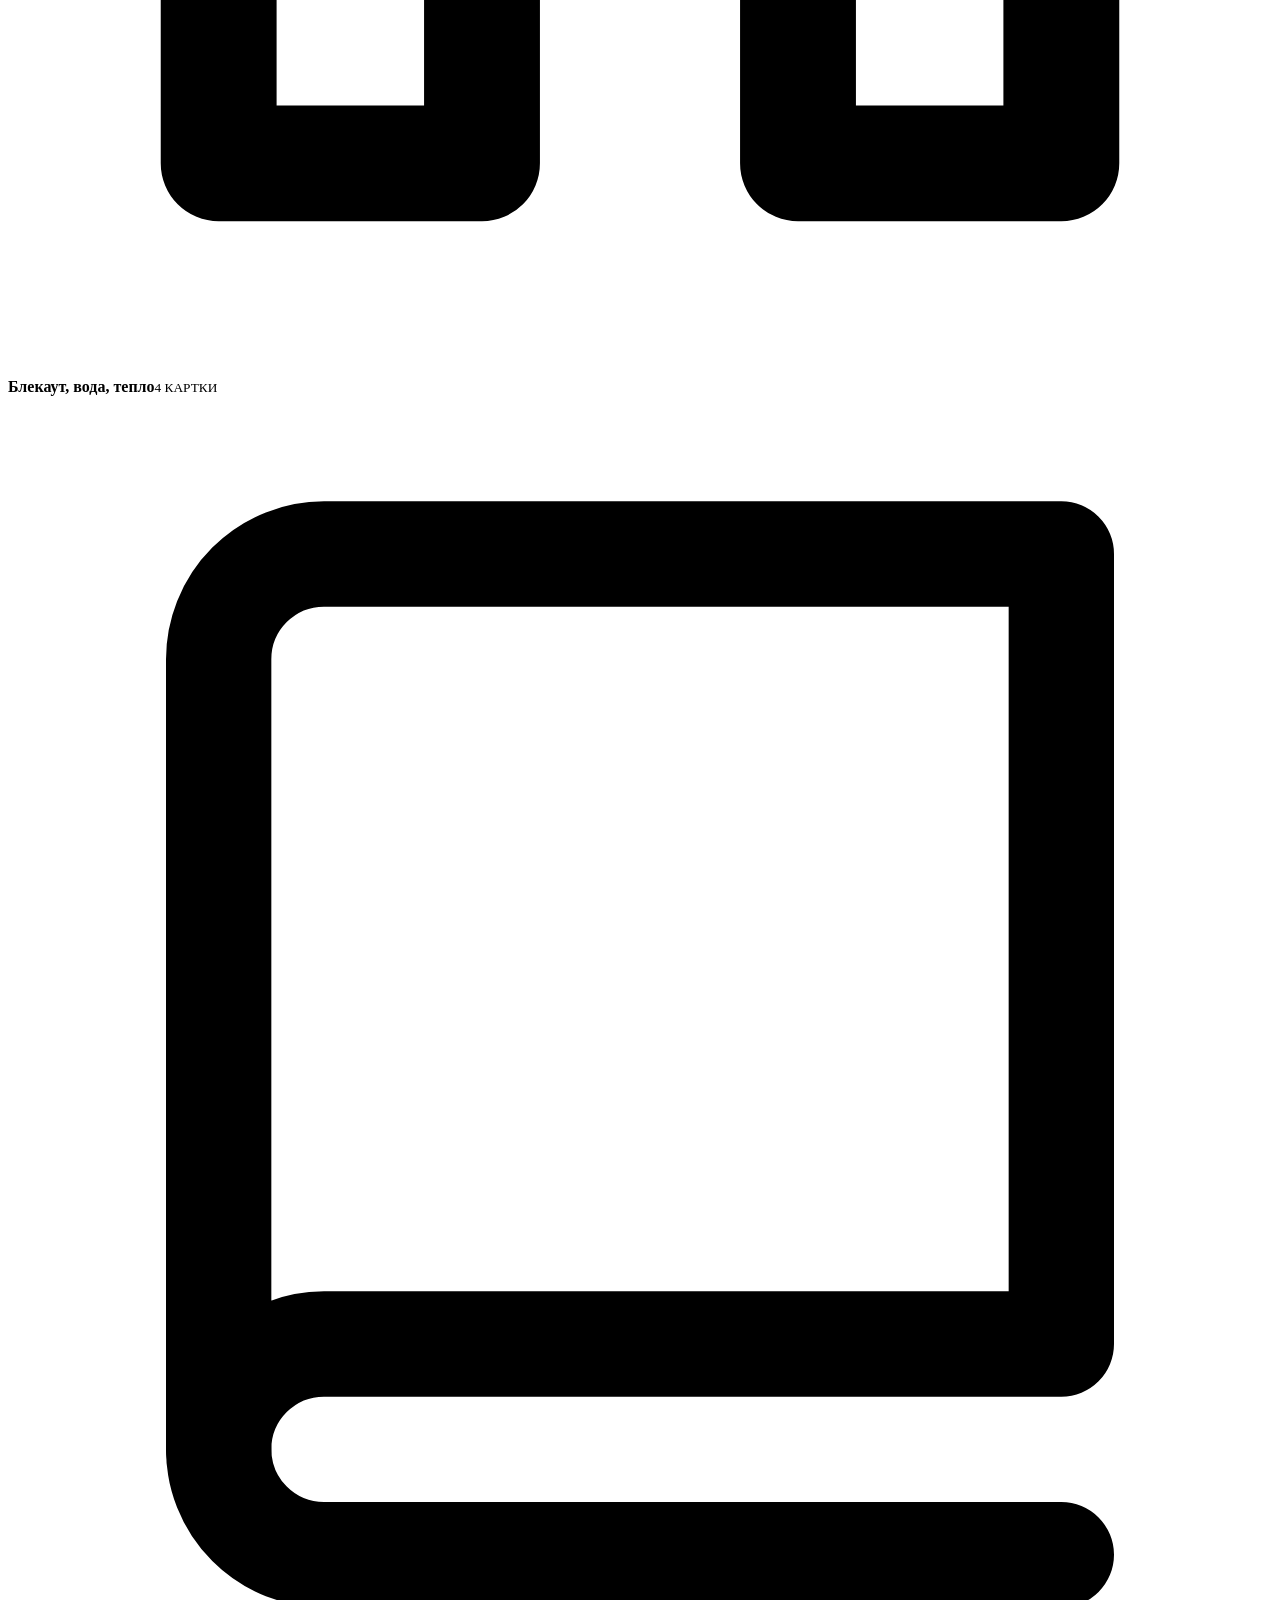
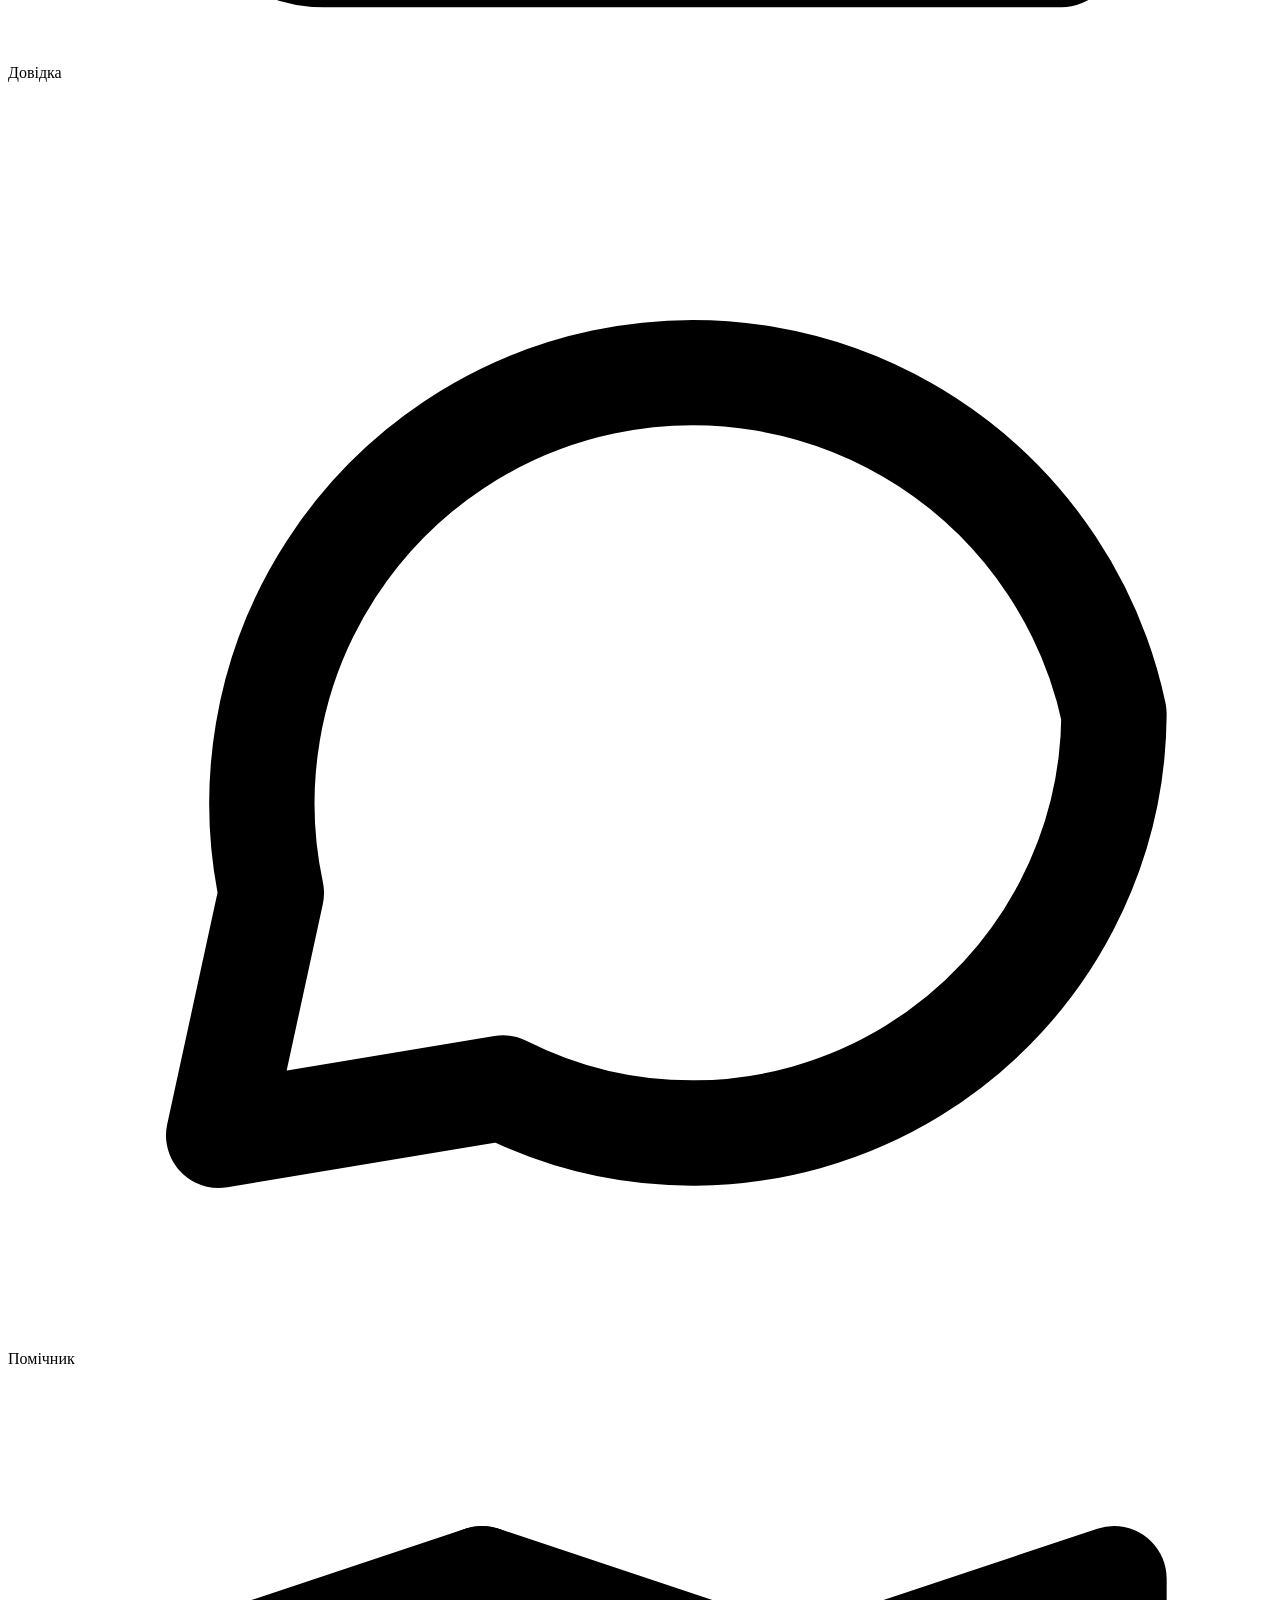
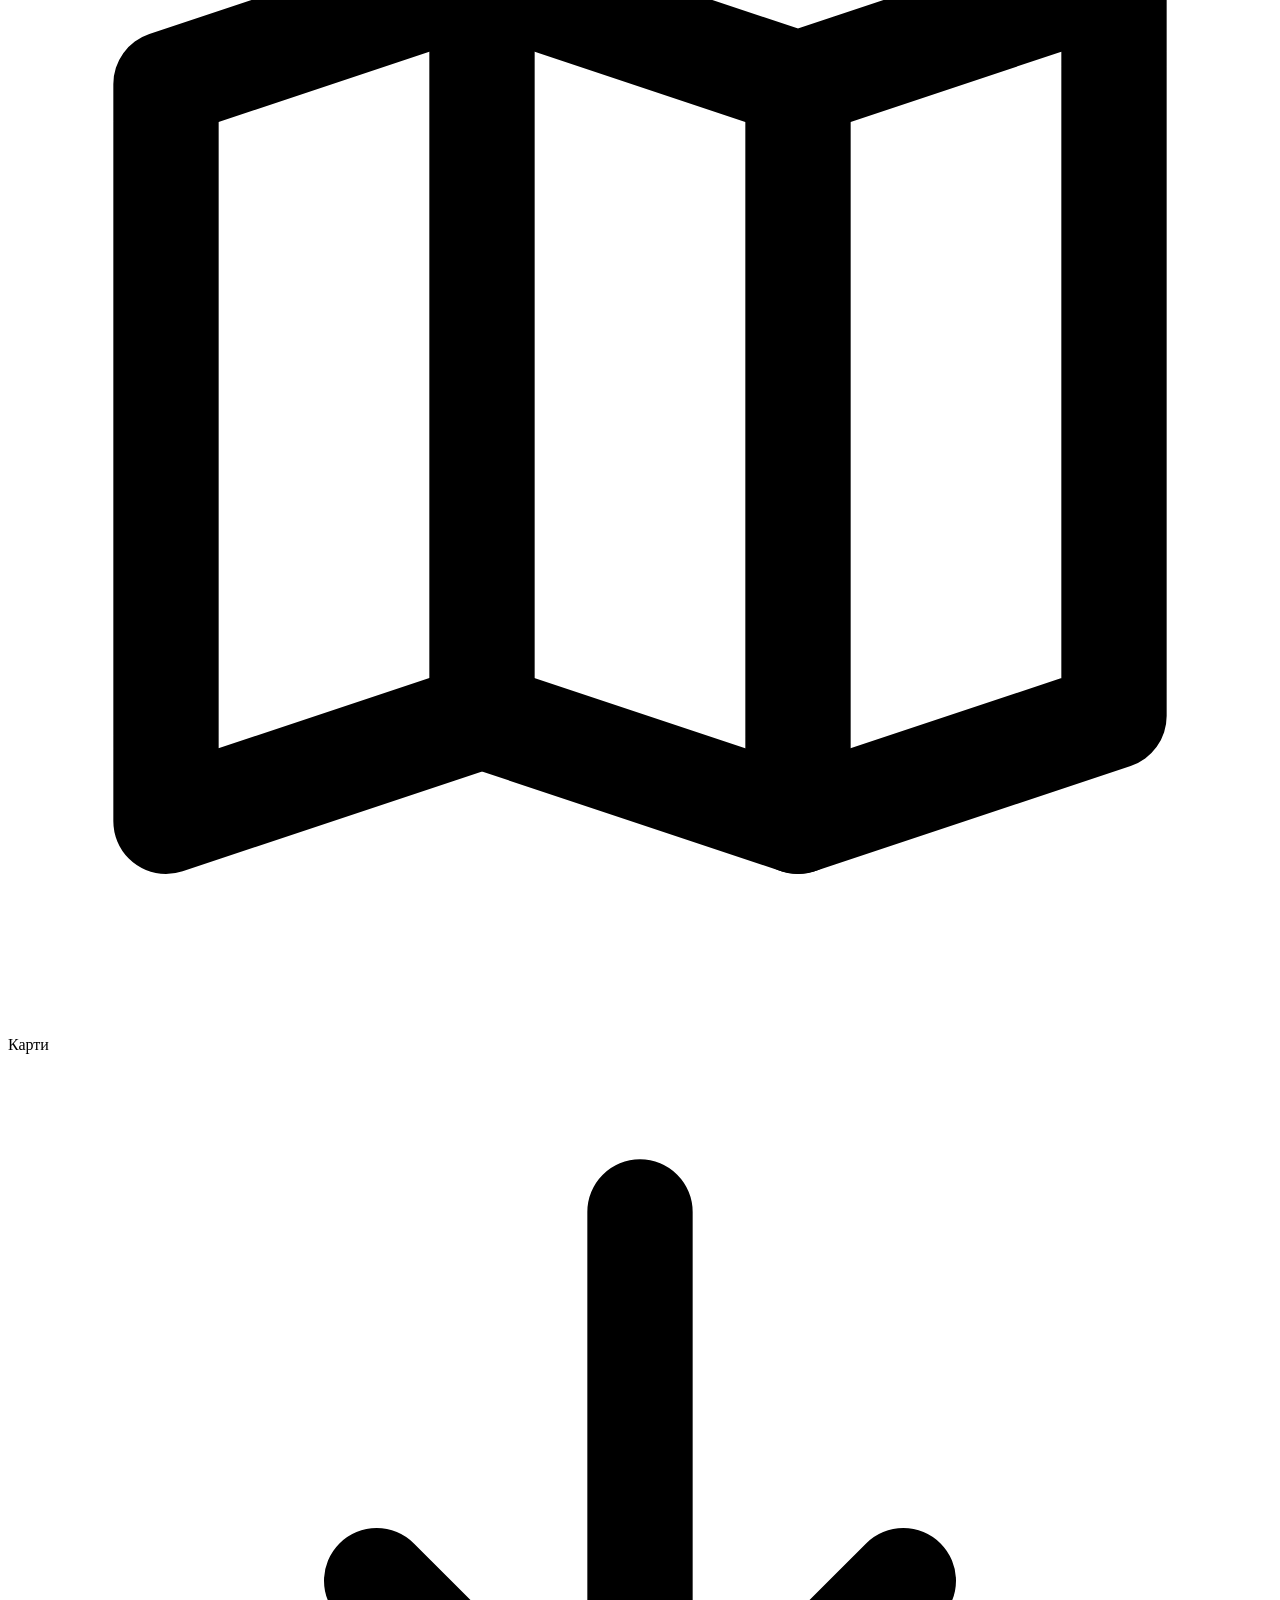
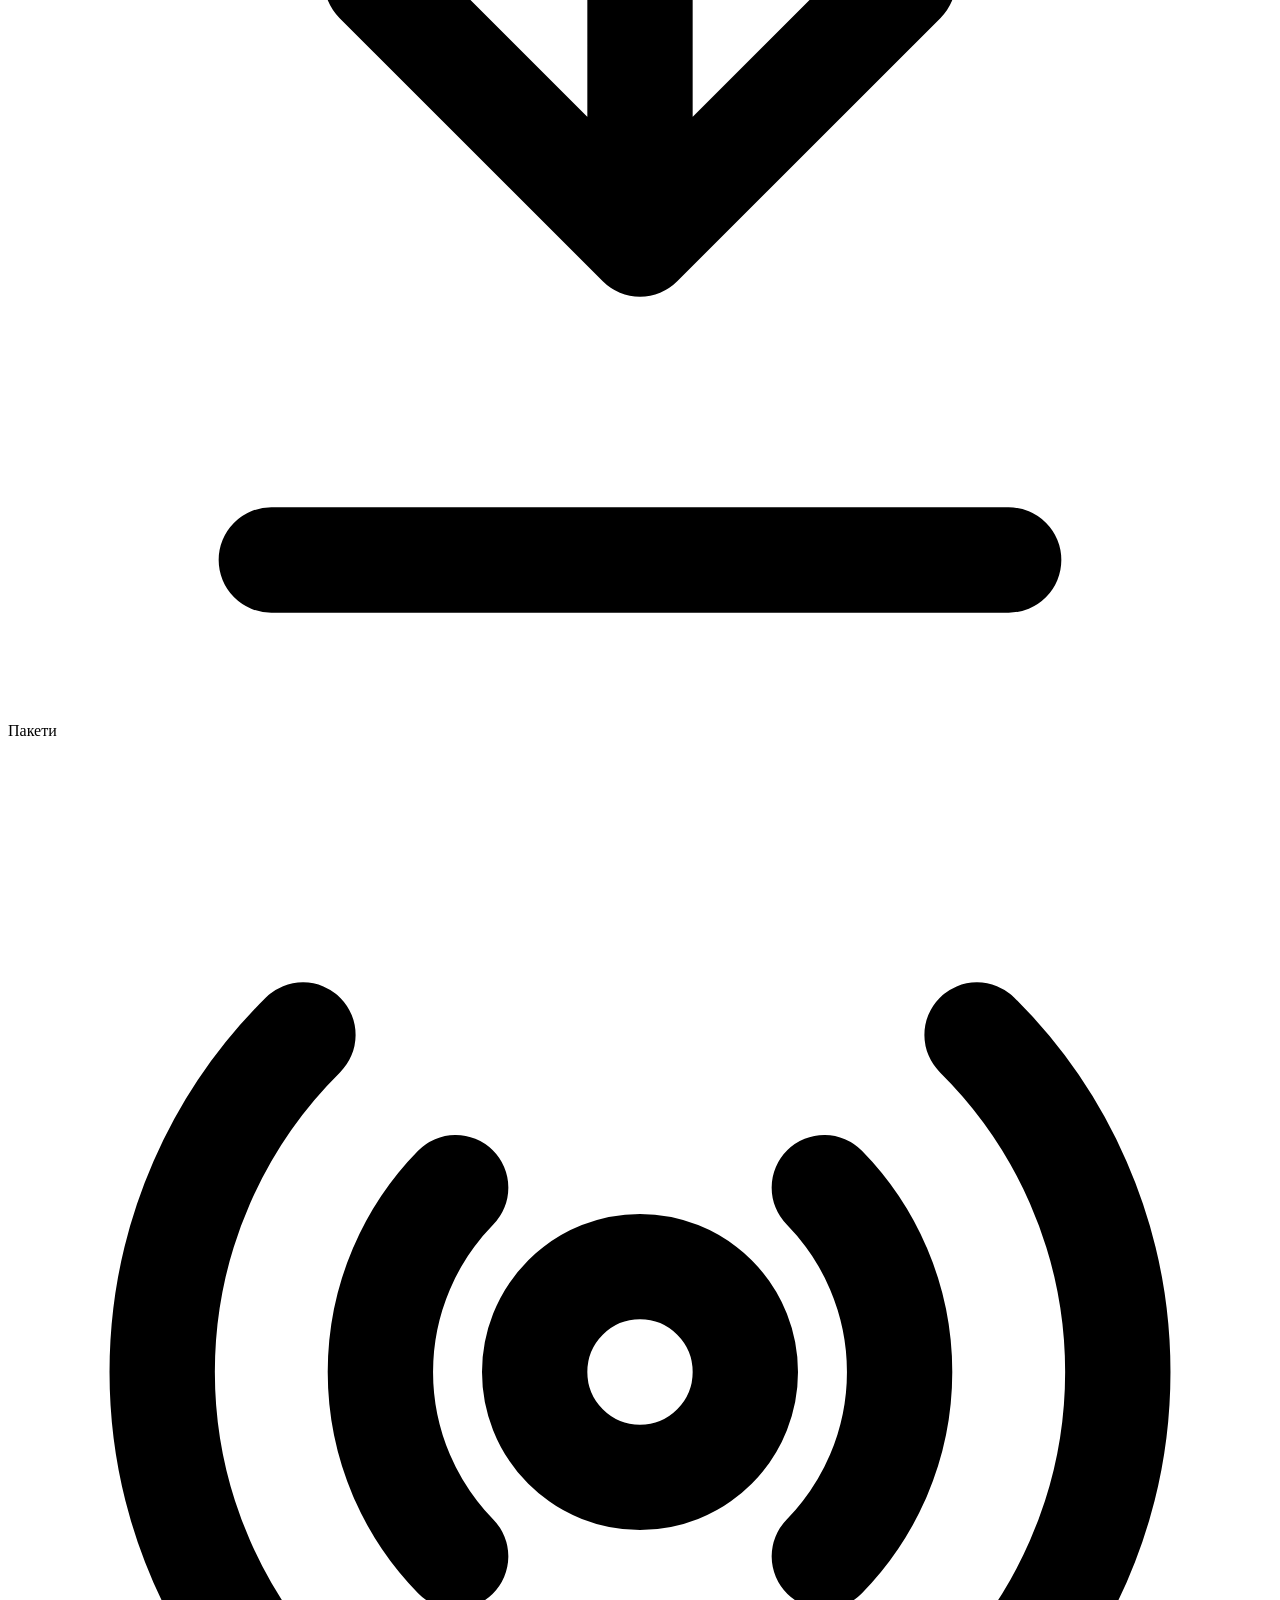
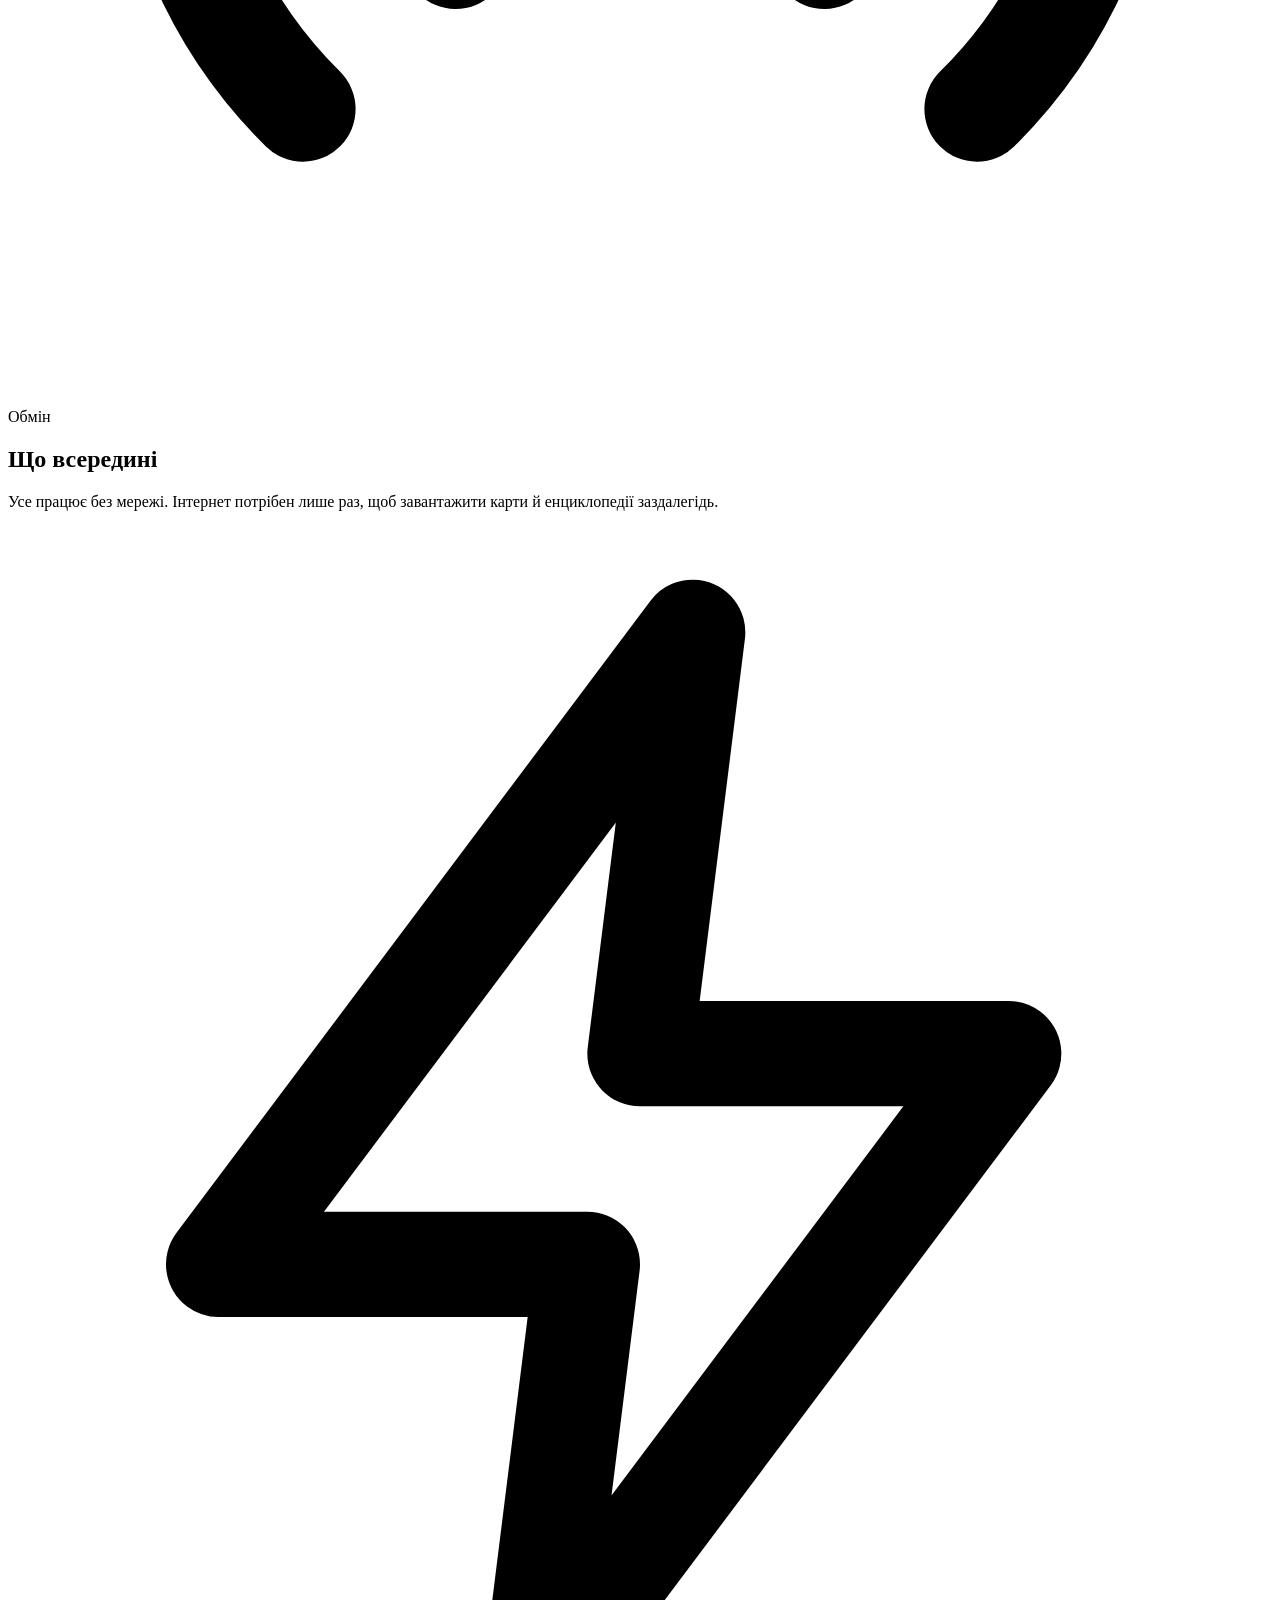
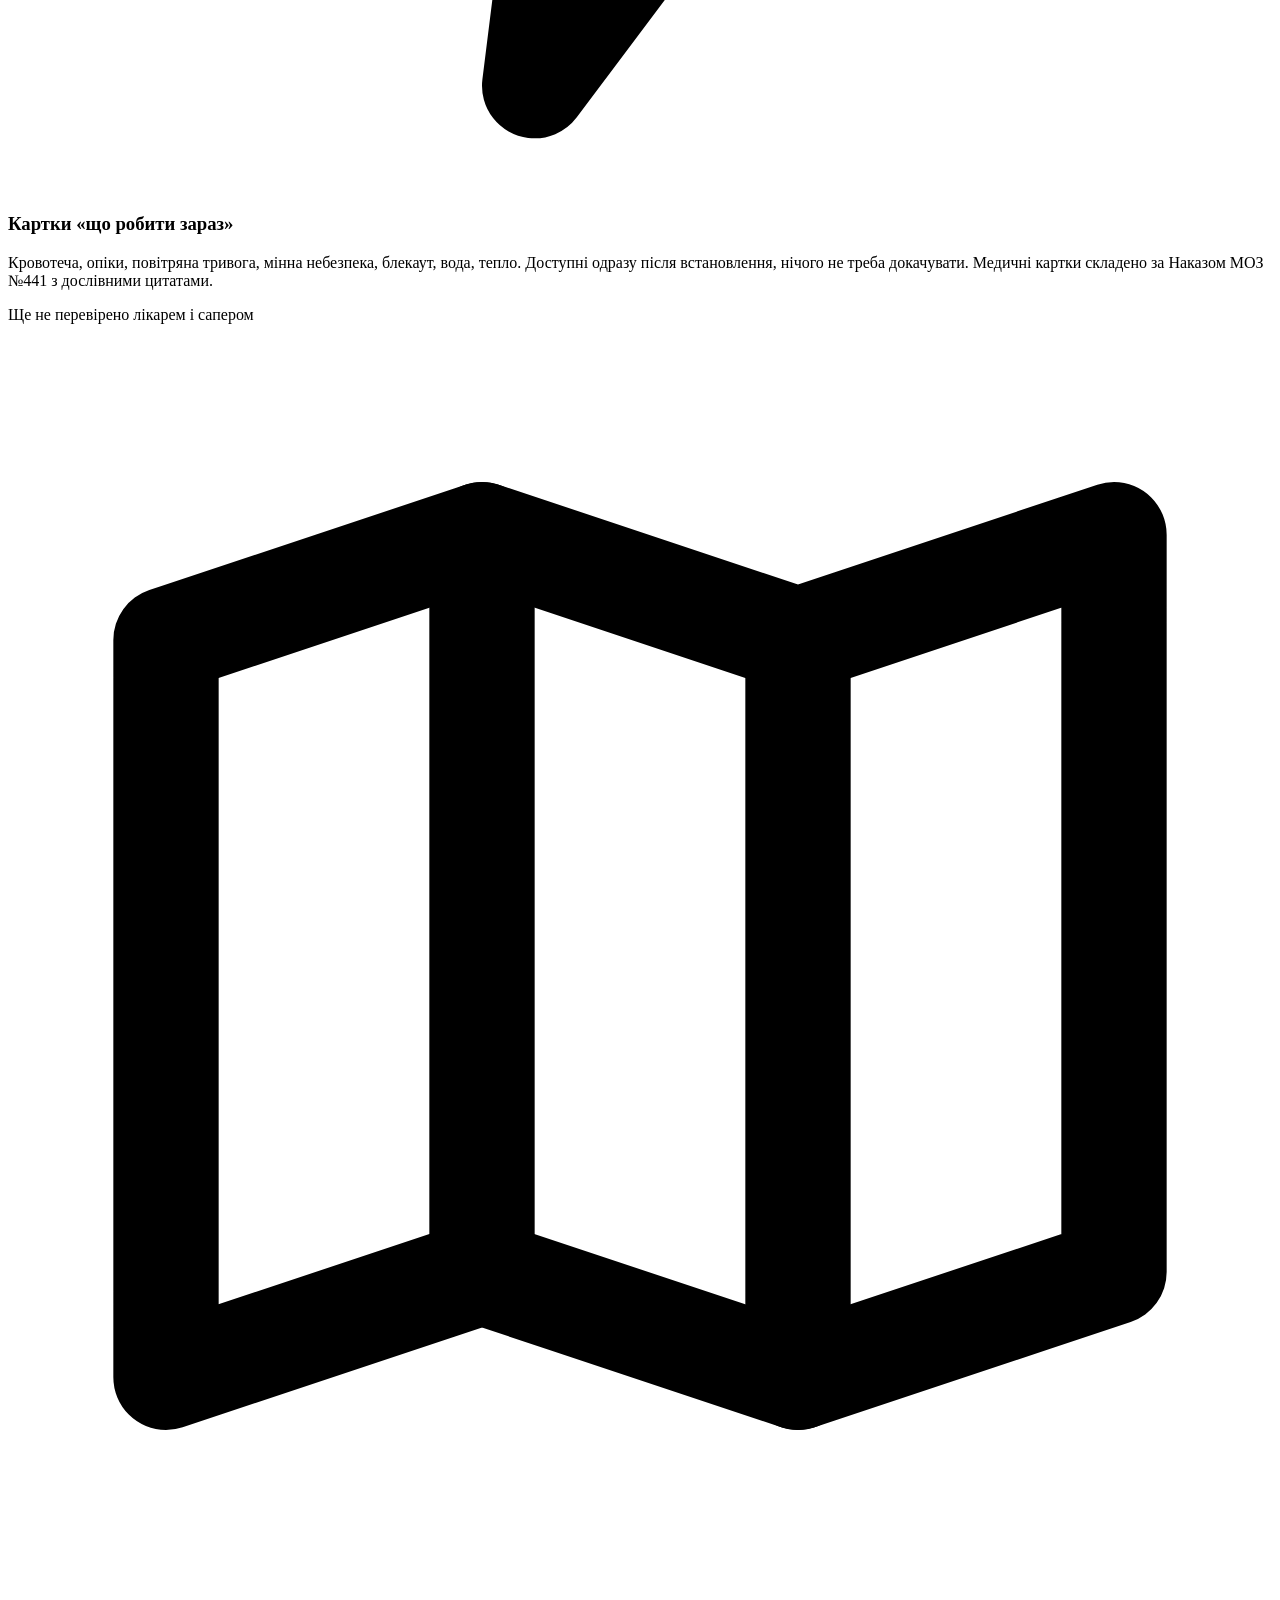
==== commit 8e25f389: "Злиття PR #27 (Google Analytics): robots.txt і sitemap.xml з build_seo.py Co-Authored-By: Claude Opu" ====
--- a/site/index.html
+++ b/site/index.html
@@ -5,18 +5,159 @@
 <meta name="viewport" content="width=device-width, initial-scale=1, viewport-fit=cover">
 <title>Автономія: офлайн-бібліотека виживання</title>
 <meta name="description" content="Безкоштовний застосунок для Android і Windows, що працює без інтернету і світла: термінові картки, офлайн-карти України, енциклопедії та локальний ШІ-помічник українською.">
+<link rel="canonical" href="https://uautonomy.app/">
+<meta name="robots" content="index, follow, max-image-preview:large">
 <meta property="og:title" content="Автономія: офлайн-бібліотека виживання">
 <meta property="og:description" content="Картки «що робити зараз», офлайн-карти, енциклопедії і ШІ-помічник українською. Працює без інтернету. Android і Windows.">
 <meta property="og:url" content="https://uautonomy.app/">
 <meta property="og:type" content="website">
 <meta property="og:locale" content="uk_UA">
 <meta property="og:image" content="https://uautonomy.app/og.png">
+<meta property="og:image:alt" content="Автономія: офлайн-бібліотека виживання для Android і Windows">
+<meta property="og:site_name" content="Автономія">
+<meta name="twitter:card" content="summary_large_image">
 <meta name="theme-color" content="#1F4FD1">
 <link rel="icon" href="/favicon.svg" type="image/svg+xml">
 <link rel="apple-touch-icon" href="/apple-touch-icon.png">
 <link rel="preload" href="/fonts/display-800.woff2" as="font" type="font/woff2" crossorigin>
 <link rel="preload" href="/fonts/text-400.woff2" as="font" type="font/woff2" crossorigin>
+<link rel="alternate" type="text/plain" href="/llms.txt" title="Опис для ШІ-асистентів">
+<link rel="sitemap" type="application/xml" href="/sitemap.xml">
 <link rel="stylesheet" href="/style.css">
+<!-- jsonld:start -->
+<script type="application/ld+json">
+{
+ "@context": "https://schema.org",
+ "@graph": [
+  {
+   "@type": "Organization",
+   "@id": "https://uautonomy.app/#org",
+   "name": "Автономія",
+   "url": "https://uautonomy.app/",
+   "logo": "https://uautonomy.app/apple-touch-icon.png",
+   "sameAs": [
+    "https://github.com/louraider/UAutonomy"
+   ]
+  },
+  {
+   "@type": "WebSite",
+   "@id": "https://uautonomy.app/#site",
+   "url": "https://uautonomy.app/",
+   "name": "Автономія",
+   "inLanguage": "uk",
+   "publisher": {
+    "@id": "https://uautonomy.app/#org"
+   }
+  },
+  {
+   "@type": "SoftwareApplication",
+   "@id": "https://uautonomy.app/#app",
+   "name": "Автономія",
+   "alternateName": "UAutonomy",
+   "description": "Безкоштовна офлайн-бібліотека для українців: картки «що робити зараз», офлайн-карти України, енциклопедії та ШІ-помічник українською. Працює без інтернету і світла.",
+   "url": "https://uautonomy.app/",
+   "applicationCategory": "ReferenceApplication",
+   "operatingSystem": "Android, Windows 10, Windows 11",
+   "inLanguage": "uk",
+   "isAccessibleForFree": true,
+   "offers": {
+    "@type": "Offer",
+    "price": "0",
+    "priceCurrency": "UAH"
+   },
+   "downloadUrl": [
+    "https://uautonomy.app/android",
+    "https://uautonomy.app/windows"
+   ],
+   "license": "https://www.apache.org/licenses/LICENSE-2.0",
+   "codeRepository": "https://github.com/louraider/UAutonomy",
+   "featureList": [
+    "Картки «що робити зараз»: кровотеча, опіки, повітряна тривога, мінна небезпека, блекаут, вода, тепло",
+    "Офлайн-карти всіх областей України, Києва і Криму на основі OpenStreetMap",
+    "Українська Вікіпедія та медична енциклопедія без інтернету",
+    "ШІ-помічник українською, що працює на пристрої",
+    "Обмін застосунком і пакетами через локальний Wi-Fi і QR-код",
+    "Підписані пакети вмісту"
+   ],
+   "screenshot": "https://uautonomy.app/og.png",
+   "publisher": {
+    "@id": "https://uautonomy.app/#org"
+   }
+  },
+  {
+   "@type": "FAQPage",
+   "@id": "https://uautonomy.app/#faq",
+   "mainEntity": [
+    {
+     "@type": "Question",
+     "name": "Чи «Автономія» справді безкоштовна?",
+     "acceptedAnswer": {
+      "@type": "Answer",
+      "text": "Так. Застосунок, карти, енциклопедії й ШІ-помічник безкоштовні, без реклами і без облікових записів. Застосунок не збирає і не надсилає даних про вас."
+     }
+    },
+    {
+     "@type": "Question",
+     "name": "Чи працює застосунок без інтернету і світла?",
+     "acceptedAnswer": {
+      "@type": "Answer",
+      "text": "Так. Термінові картки доступні одразу після встановлення. Карти областей, енциклопедії й модель ШІ треба один раз завантажити, поки є інтернет, у вкладці «Пакети». Після цього все працює без мережі на заряді телефона чи ноутбука."
+     }
+    },
+    {
+     "@type": "Question",
+     "name": "На яких пристроях працює «Автономія»?",
+     "acceptedAnswer": {
+      "@type": "Answer",
+      "text": "На телефонах Android (64-бітних, приблизно з 2017 року; для старих 32-бітних є окремий APK без ШІ-помічника) і на комп'ютерах з Windows 10 і 11. Версії для iPhone ще немає. Поки що iPhone може відкрити карти в браузері через «Обмін» з телефона чи ПК в тій самій мережі Wi-Fi."
+     }
+    },
+    {
+     "@type": "Question",
+     "name": "Скільки місця займає застосунок?",
+     "acceptedAnswer": {
+      "@type": "Answer",
+      "text": "Сам застосунок невеликий. Найбільше місця займають пакети, які ви обираєте самі: карта своєї області, Вікіпедія, модель ШІ. Розмір кожного пакета видно перед завантаженням, тож можна взяти лише потрібне."
+     }
+    },
+    {
+     "@type": "Question",
+     "name": "Як працює ШІ-помічник без інтернету?",
+     "acceptedAnswer": {
+      "@type": "Answer",
+      "text": "Мовна модель працює просто на пристрої: на телефоні Gemma 4 E2B, на комп'ютері Gemma 4 E4B або українська MamayLM 12B, залежно від потужності. Помічник відповідає українською за матеріалами бібліотеки і показує джерело. ШІ може помилятися; на медичні питання він показує картки."
+     }
+    },
+    {
+     "@type": "Question",
+     "name": "Звідки медичні картки і чи їх перевірив лікар?",
+     "acceptedAnswer": {
+      "@type": "Answer",
+      "text": "Медичні картки складено за Наказом МОЗ №441 з дослівними цитатами. Жодну ще не перевірив лікар, а картки з мінної безпеки ще не перевірив сапер, і застосунок це прямо показує. «Автономія» не замінює лікаря, рятувальників чи офіційні сповіщення. У небезпеці телефонуйте 112."
+     }
+    },
+    {
+     "@type": "Question",
+     "name": "Чи безпечно встановлювати APK з сайту?",
+     "acceptedAnswer": {
+      "@type": "Answer",
+      "text": "APK і інсталятор для Windows збирає відкритий CI на GitHub з відкритого коду (Apache-2.0). Контрольні суми SHA-256 опубліковано на uautonomy.app/sha256. Кожен пакет із вмістом підписано ключем проєкту, і застосунок не прийме підмінений файл."
+     }
+    },
+    {
+     "@type": "Question",
+     "name": "Як передати застосунок і карти іншим без інтернету?",
+     "acceptedAnswer": {
+      "@type": "Answer",
+      "text": "Увімкніть «Обмін»: ваш телефон чи ПК роздає застосунок і пакети через локальний Wi-Fi, а інший пристрій заходить за QR-кодом. Так можна підготувати рідних чи сусідів, коли мобільний інтернет не працює."
+     }
+    }
+   ]
+  }
+ ]
+}
+</script>
+<!-- jsonld:end -->
 <script src="/ga.js"></script>
 </head>
 <body>
@@ -28,6 +169,7 @@
     <nav aria-label="Розділи">
       <a href="#inside">Що всередині</a>
       <a href="#install">Встановлення</a>
+      <a href="#faq">Питання</a>
       <a href="#honest">Чесно про стан</a>
       <a href="https://github.com/louraider/UAutonomy">GitHub</a>
     </nav>
@@ -151,6 +293,50 @@
     </div>
   </section>
 
+  <section id="faq">
+    <div class="wrap">
+      <div class="section-head">
+        <h2>Питання й відповіді</h2>
+      </div>
+      <div class="faq">
+<!-- faq:start -->
+        <details>
+          <summary><h3>Чи «Автономія» справді безкоштовна?</h3></summary>
+          <p>Так. Застосунок, карти, енциклопедії й ШІ-помічник безкоштовні, без реклами і без облікових записів. Застосунок не збирає і не надсилає даних про вас.</p>
+        </details>
+        <details>
+          <summary><h3>Чи працює застосунок без інтернету і світла?</h3></summary>
+          <p>Так. Термінові картки доступні одразу після встановлення. Карти областей, енциклопедії й модель ШІ треба один раз завантажити, поки є інтернет, у вкладці «Пакети». Після цього все працює без мережі на заряді телефона чи ноутбука.</p>
+        </details>
+        <details>
+          <summary><h3>На яких пристроях працює «Автономія»?</h3></summary>
+          <p>На телефонах Android (64-бітних, приблизно з 2017 року; для старих 32-бітних є окремий APK без ШІ-помічника) і на комп'ютерах з Windows 10 і 11. Версії для iPhone ще немає. Поки що iPhone може відкрити карти в браузері через «Обмін» з телефона чи ПК в тій самій мережі Wi-Fi.</p>
+        </details>
+        <details>
+          <summary><h3>Скільки місця займає застосунок?</h3></summary>
+          <p>Сам застосунок невеликий. Найбільше місця займають пакети, які ви обираєте самі: карта своєї області, Вікіпедія, модель ШІ. Розмір кожного пакета видно перед завантаженням, тож можна взяти лише потрібне.</p>
+        </details>
+        <details>
+          <summary><h3>Як працює ШІ-помічник без інтернету?</h3></summary>
+          <p>Мовна модель працює просто на пристрої: на телефоні Gemma 4 E2B, на комп'ютері Gemma 4 E4B або українська MamayLM 12B, залежно від потужності. Помічник відповідає українською за матеріалами бібліотеки і показує джерело. ШІ може помилятися; на медичні питання він показує картки.</p>
+        </details>
+        <details>
+          <summary><h3>Звідки медичні картки і чи їх перевірив лікар?</h3></summary>
+          <p>Медичні картки складено за Наказом МОЗ №441 з дослівними цитатами. Жодну ще не перевірив лікар, а картки з мінної безпеки ще не перевірив сапер, і застосунок це прямо показує. «Автономія» не замінює лікаря, рятувальників чи офіційні сповіщення. У небезпеці телефонуйте 112.</p>
+        </details>
+        <details>
+          <summary><h3>Чи безпечно встановлювати APK з сайту?</h3></summary>
+          <p>APK і інсталятор для Windows збирає відкритий CI на GitHub з відкритого коду (Apache-2.0). Контрольні суми SHA-256 опубліковано на uautonomy.app/sha256. Кожен пакет із вмістом підписано ключем проєкту, і застосунок не прийме підмінений файл.</p>
+        </details>
+        <details>
+          <summary><h3>Як передати застосунок і карти іншим без інтернету?</h3></summary>
+          <p>Увімкніть «Обмін»: ваш телефон чи ПК роздає застосунок і пакети через локальний Wi-Fi, а інший пристрій заходить за QR-кодом. Так можна підготувати рідних чи сусідів, коли мобільний інтернет не працює.</p>
+        </details>
+<!-- faq:end -->
+      </div>
+    </div>
+  </section>
+
   <section id="honest">
     <div class="wrap">
       <div class="section-head">
@@ -177,7 +363,7 @@
         <h2>Відкритий код</h2>
       </div>
       <p>Код відкритий під ліцензією Apache-2.0, щоб будь-хто міг перевірити, що застосунок робить, і зібрати його сам. Тексти, карти й моделі мають власні ліцензії (OpenStreetMap ODbL, Вікіпедія CC BY-SA, Gemma). Подробиці на <a href="https://github.com/louraider/UAutonomy">GitHub</a>.</p>
-      <p class="note">Для розробників: підписаний каталог пакетів доступний за сталою адресою <code>https://uautonomy.app/catalog.json</code>.</p>
+      <p class="note">Для розробників: підписаний каталог пакетів доступний за сталою адресою <code>https://uautonomy.app/catalog.json</code>. Опис проєкту для ШІ-асистентів і пошукових агентів: <a href="/llms.txt">llms.txt</a>, увесь текст сайту одним файлом: <a href="/llms-full.txt">llms-full.txt</a>.</p>
     </div>
   </section>
 </main>
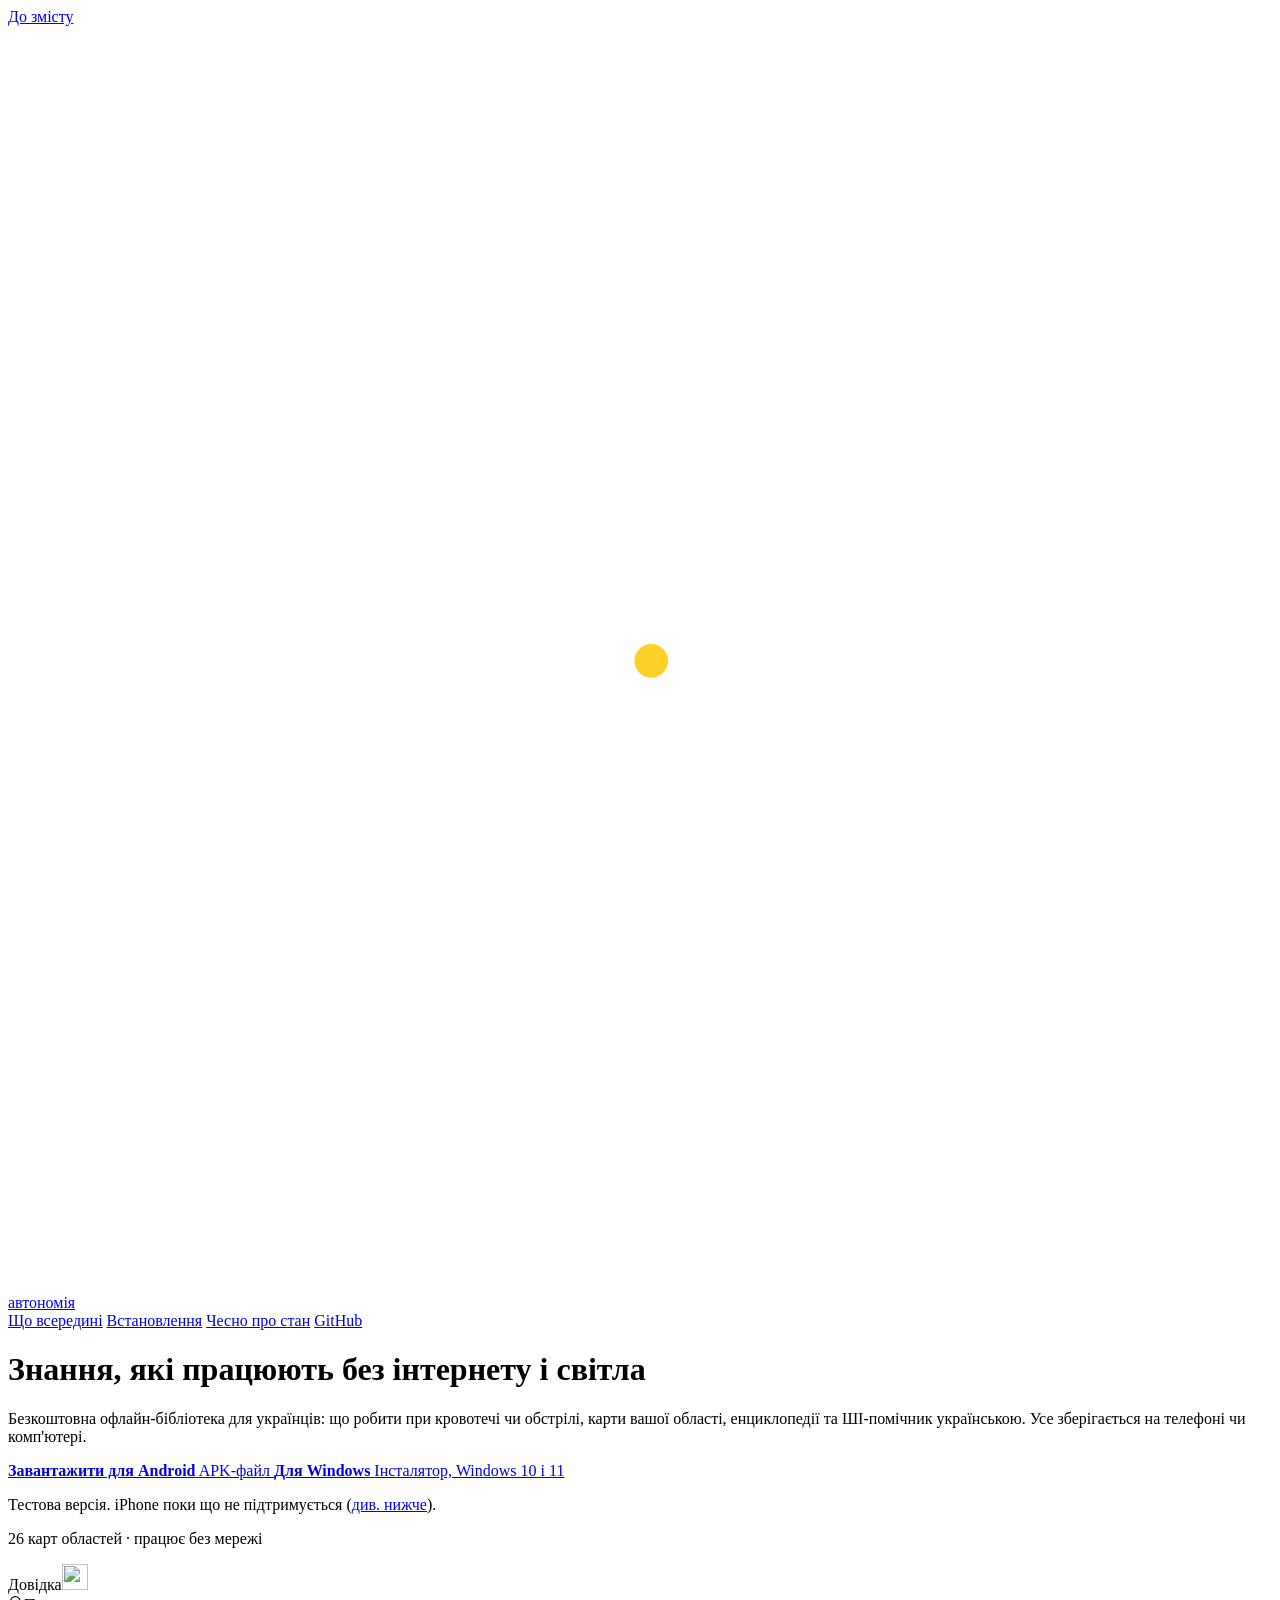
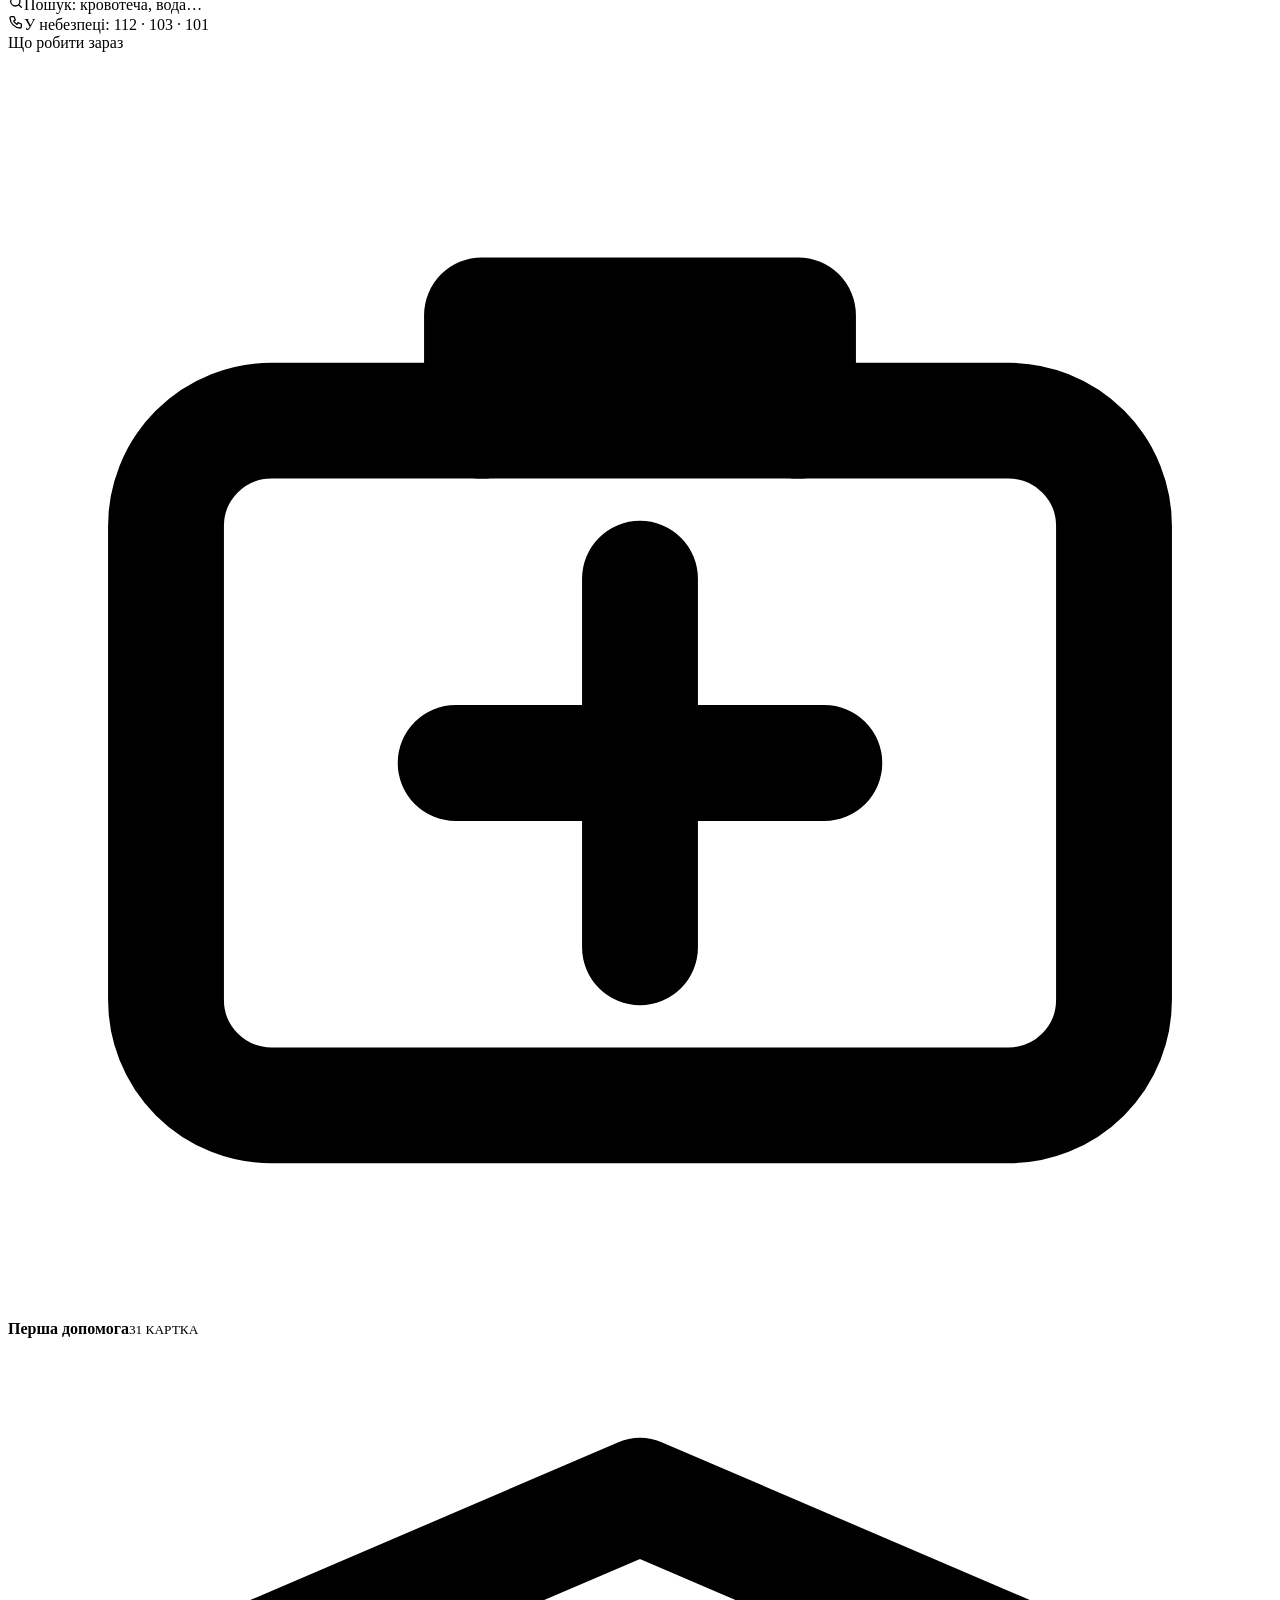
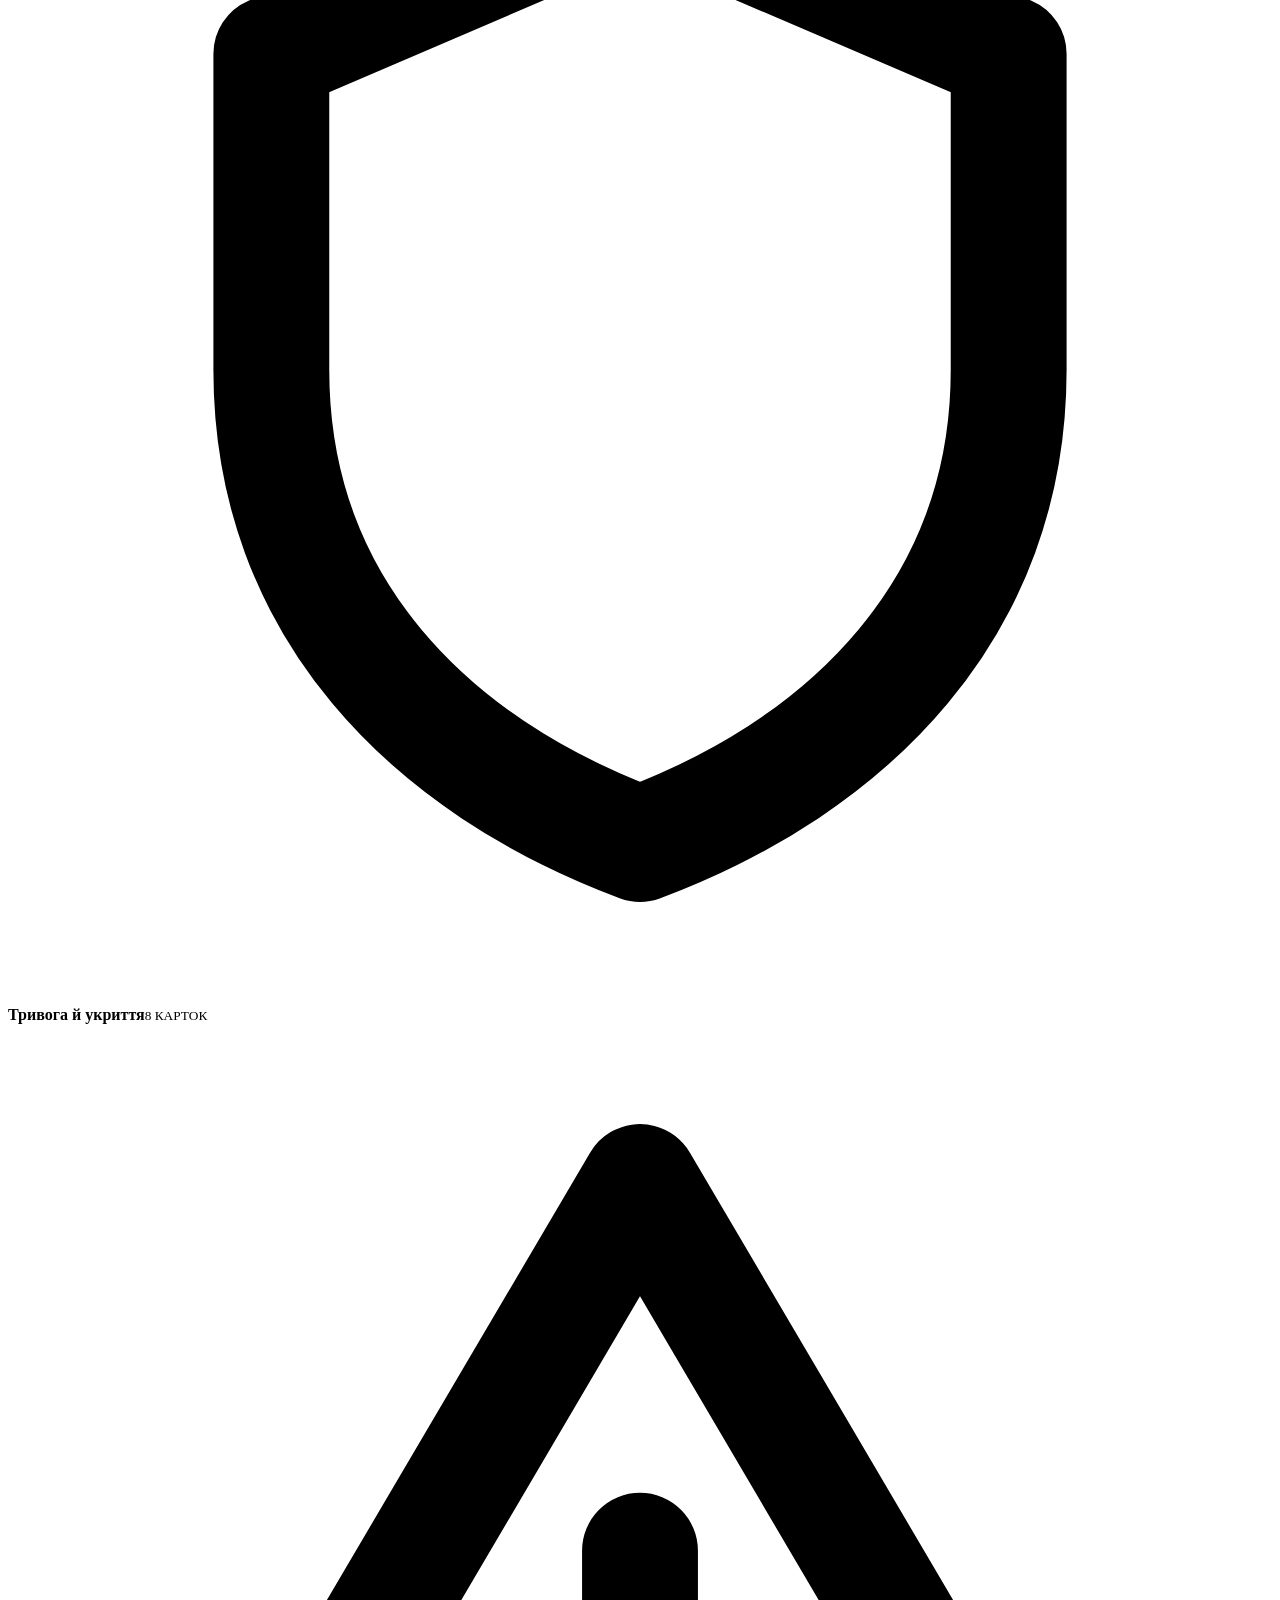
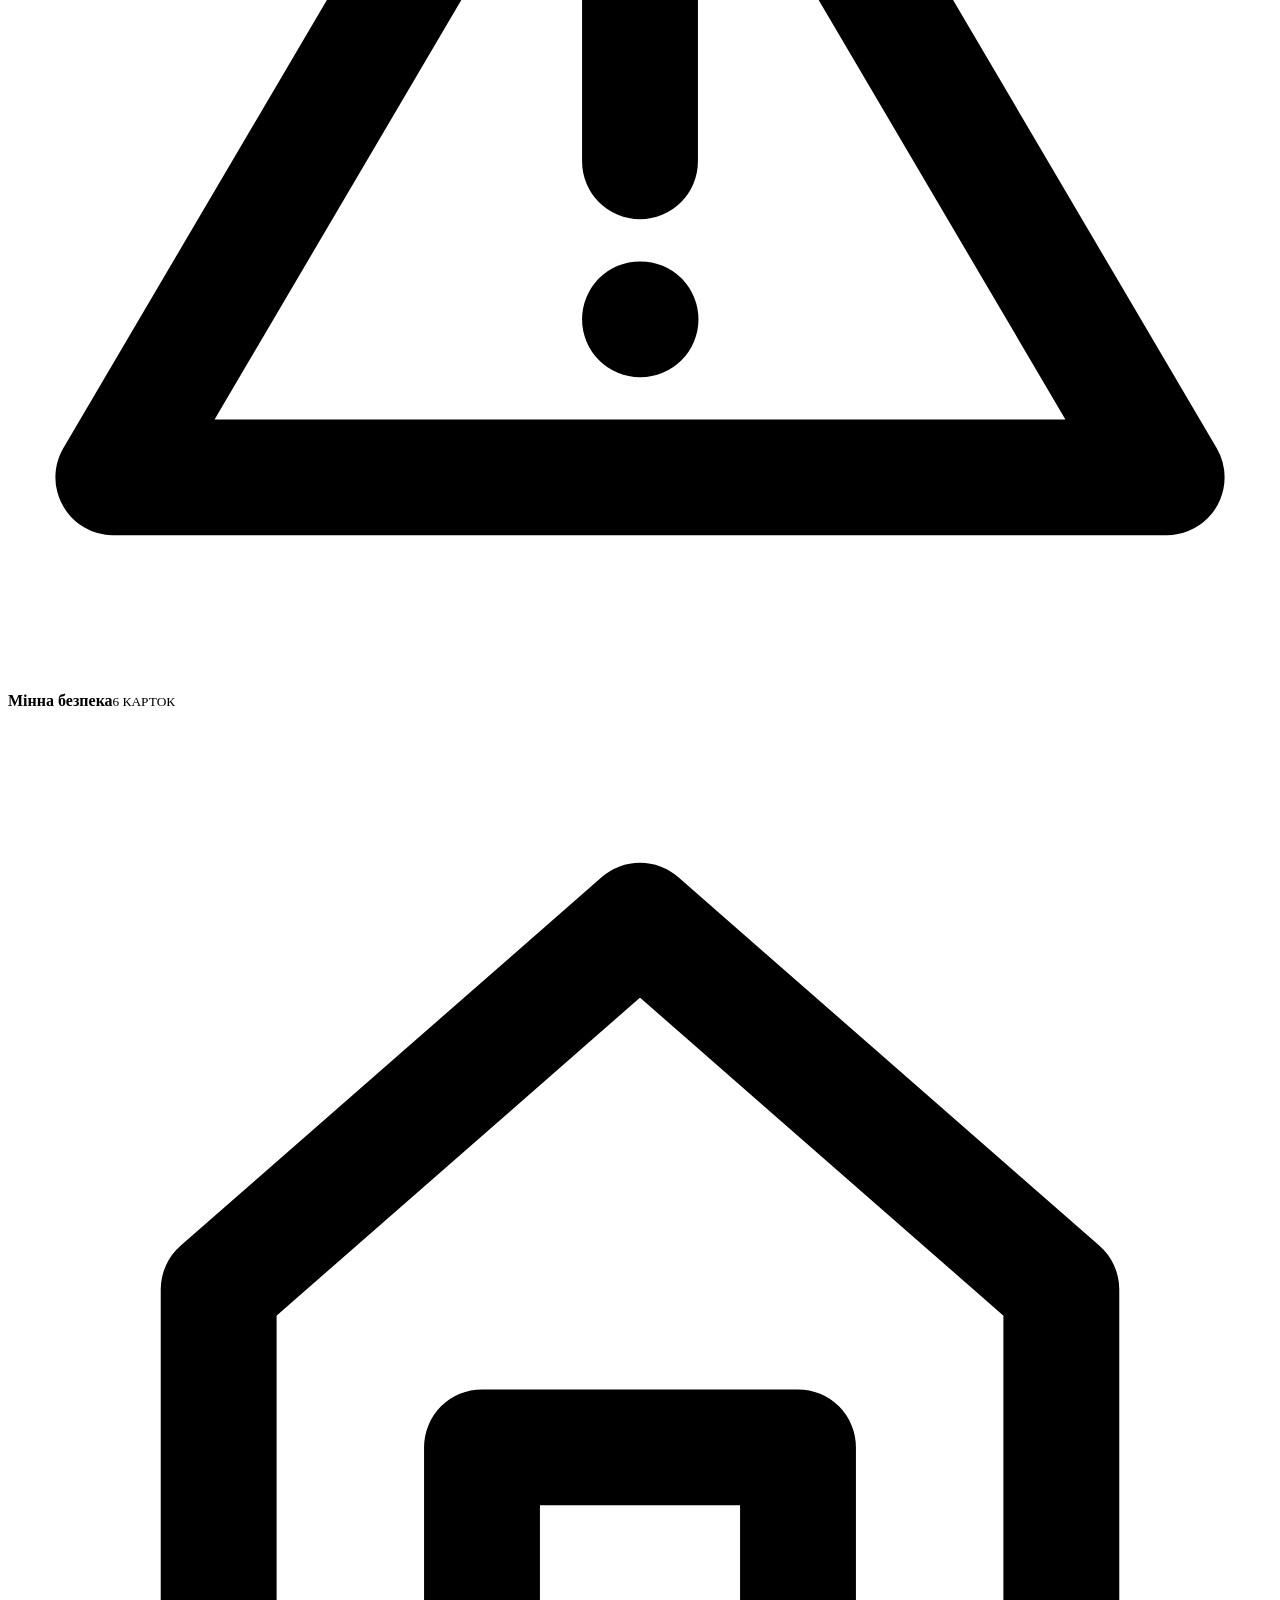
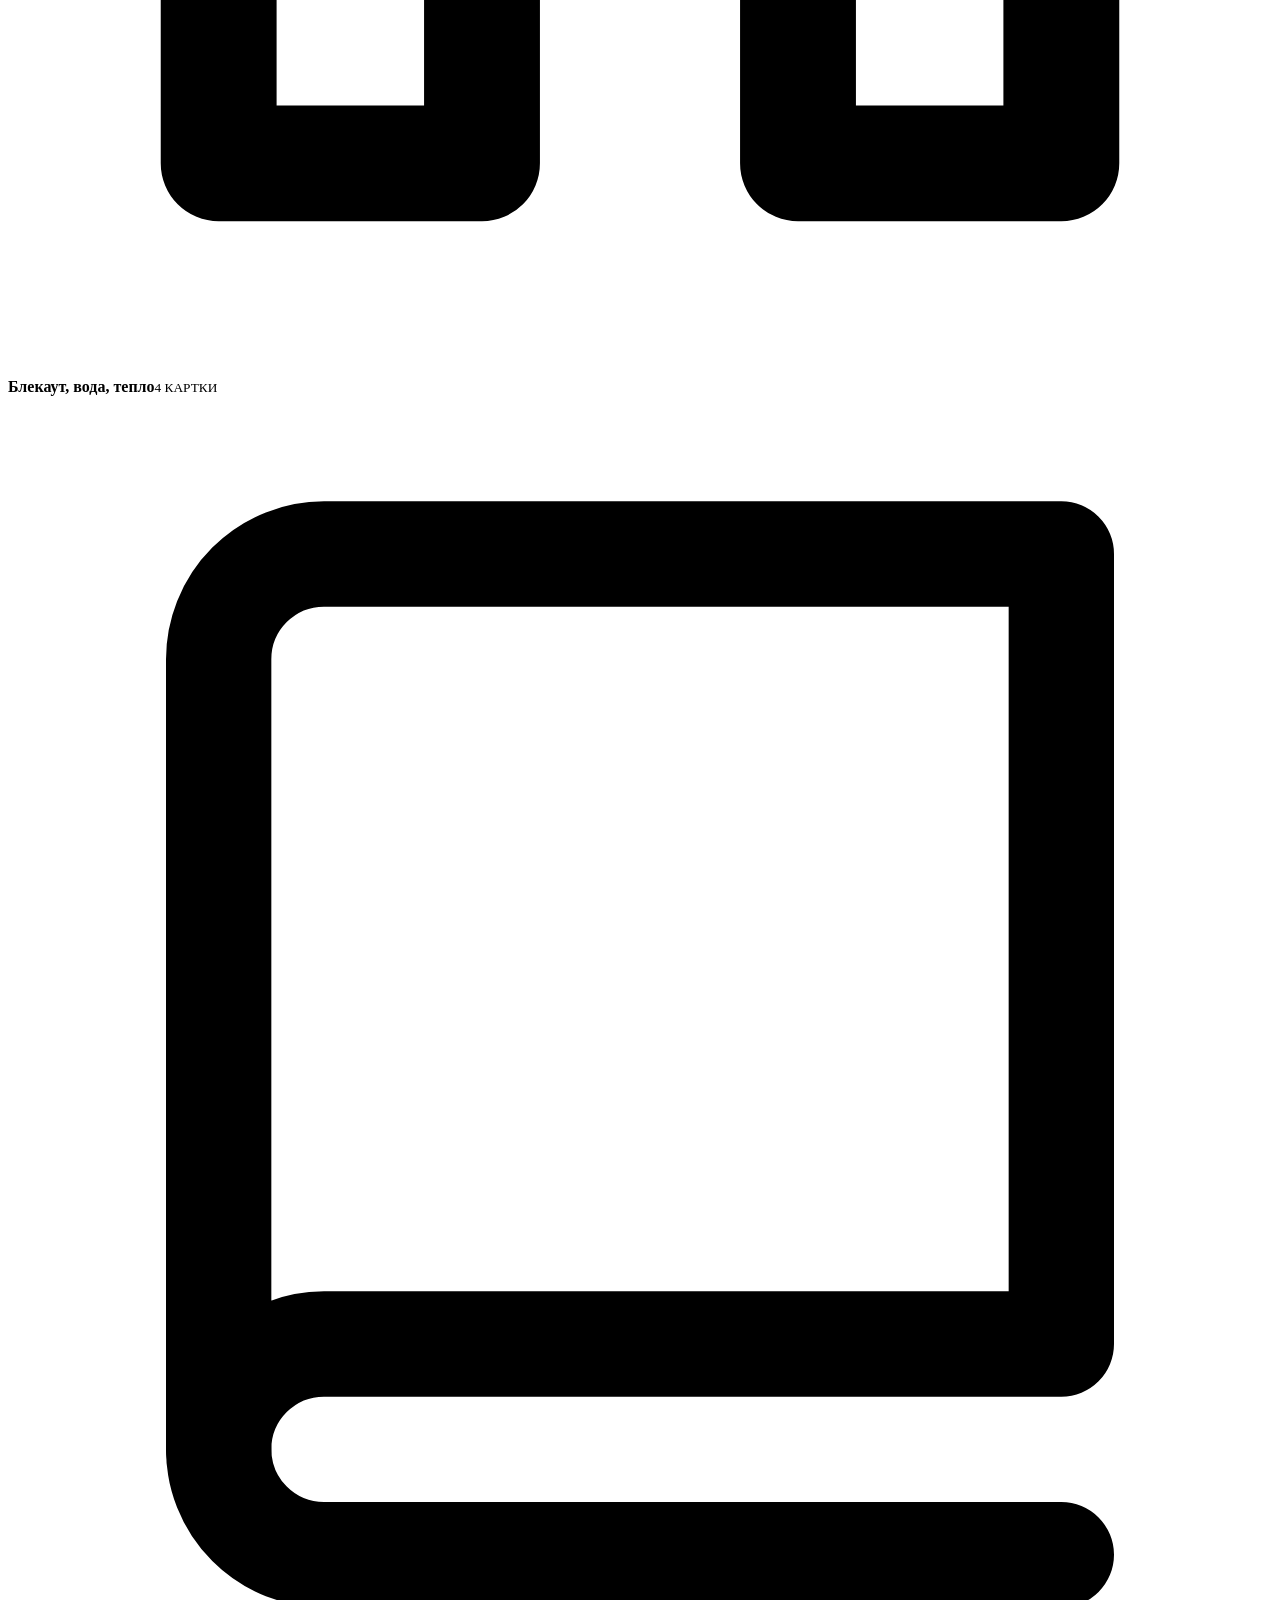
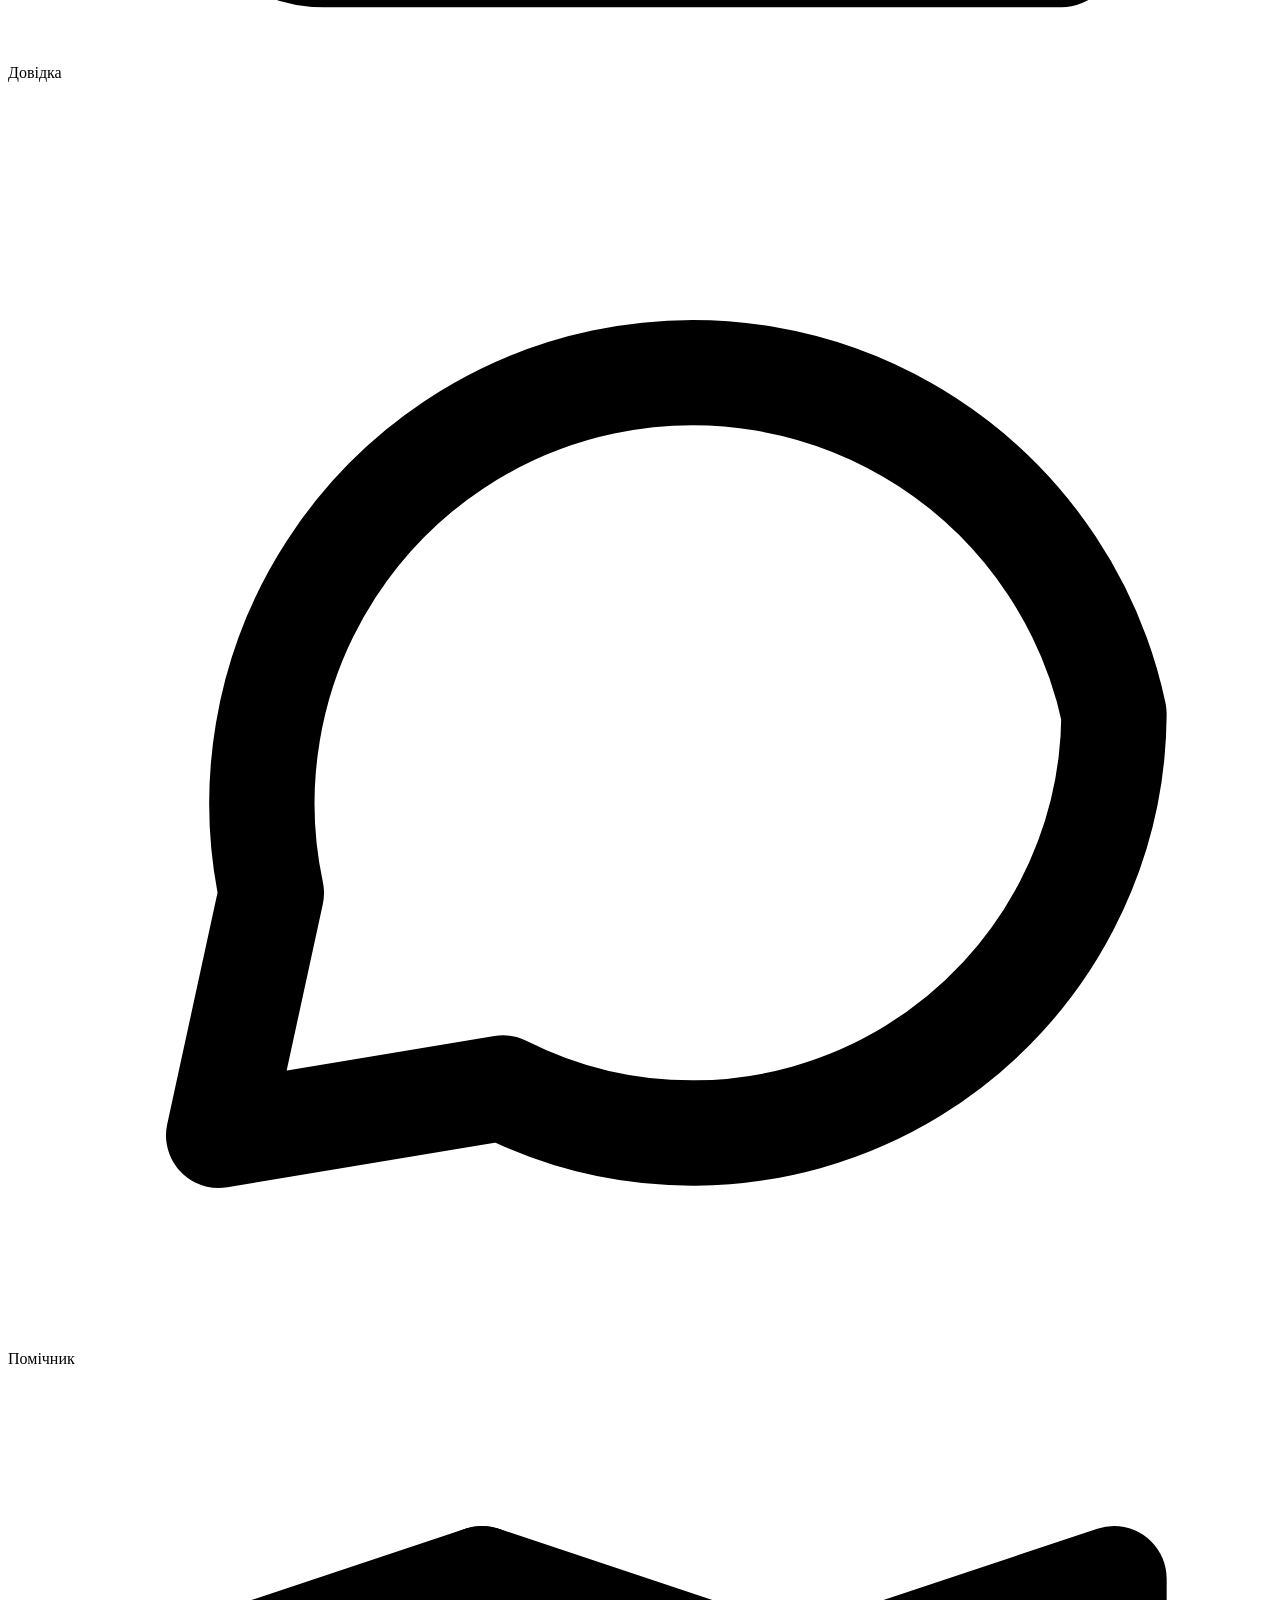
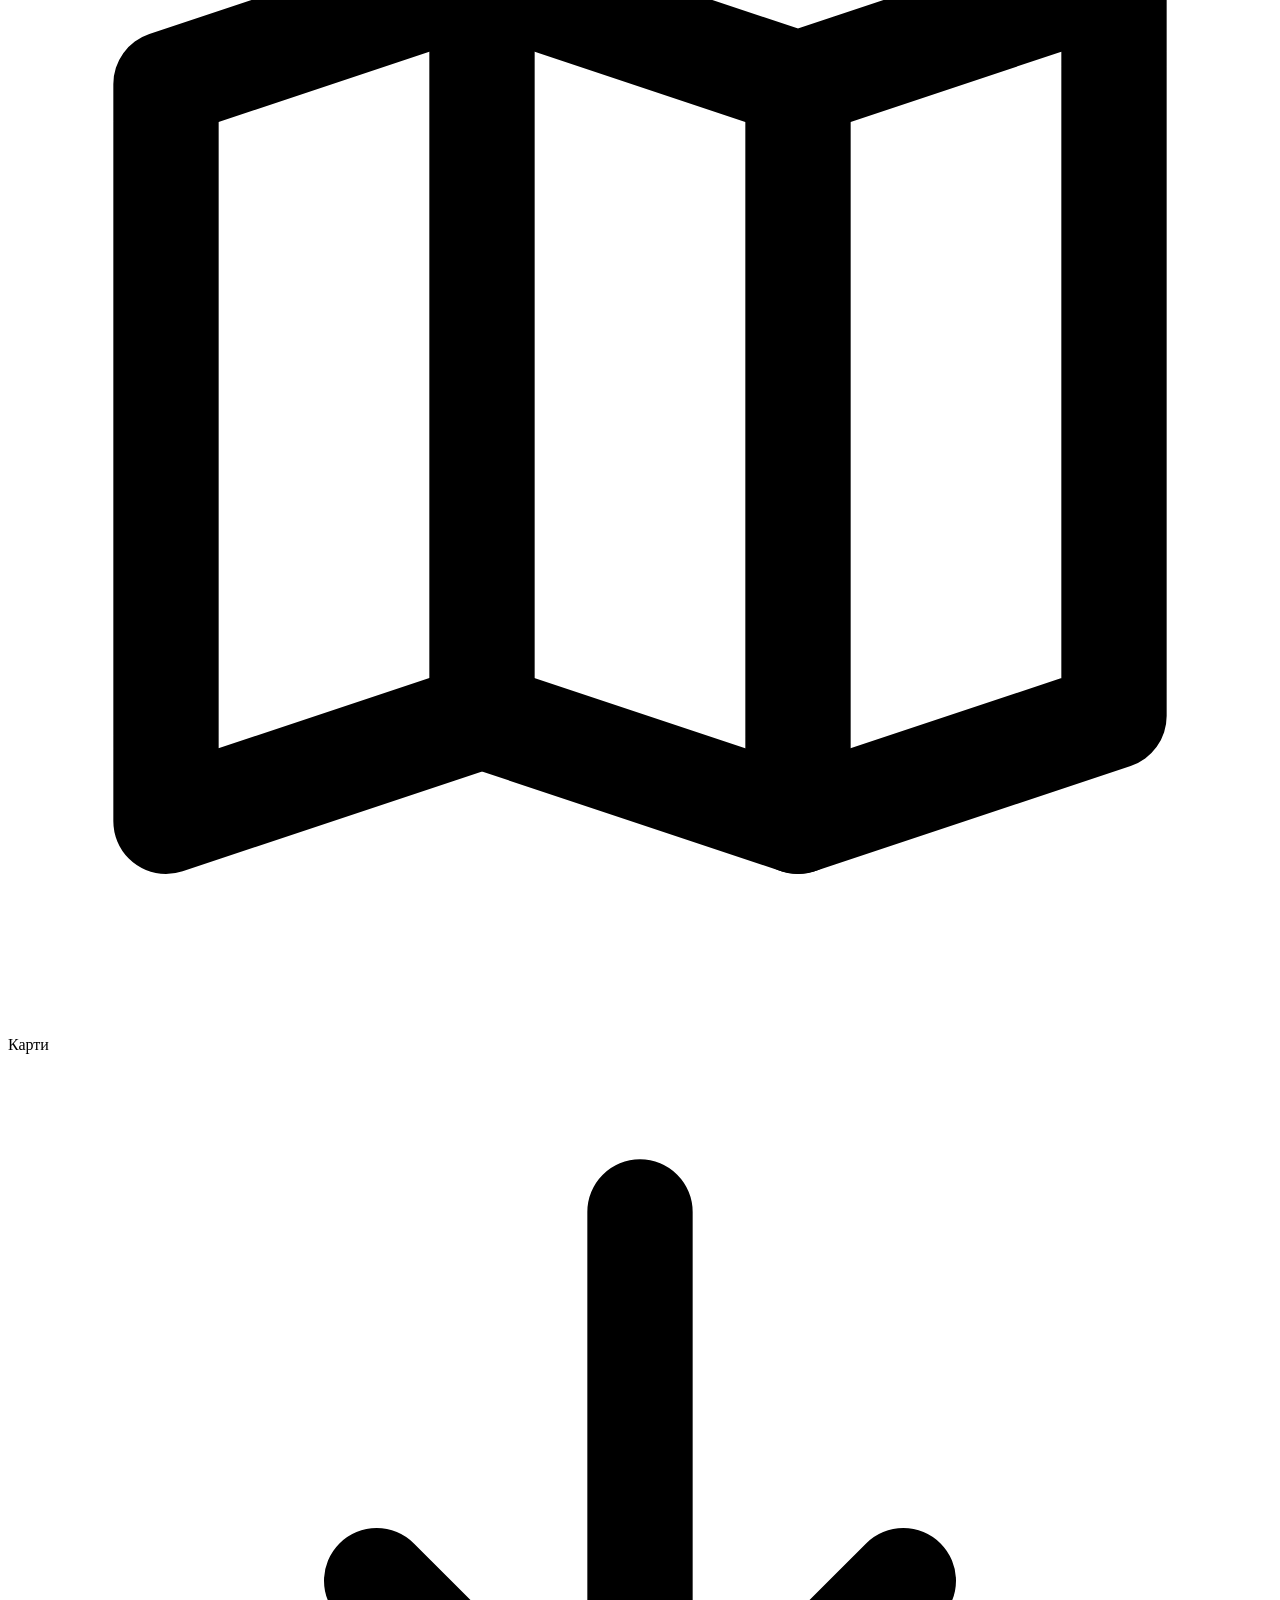
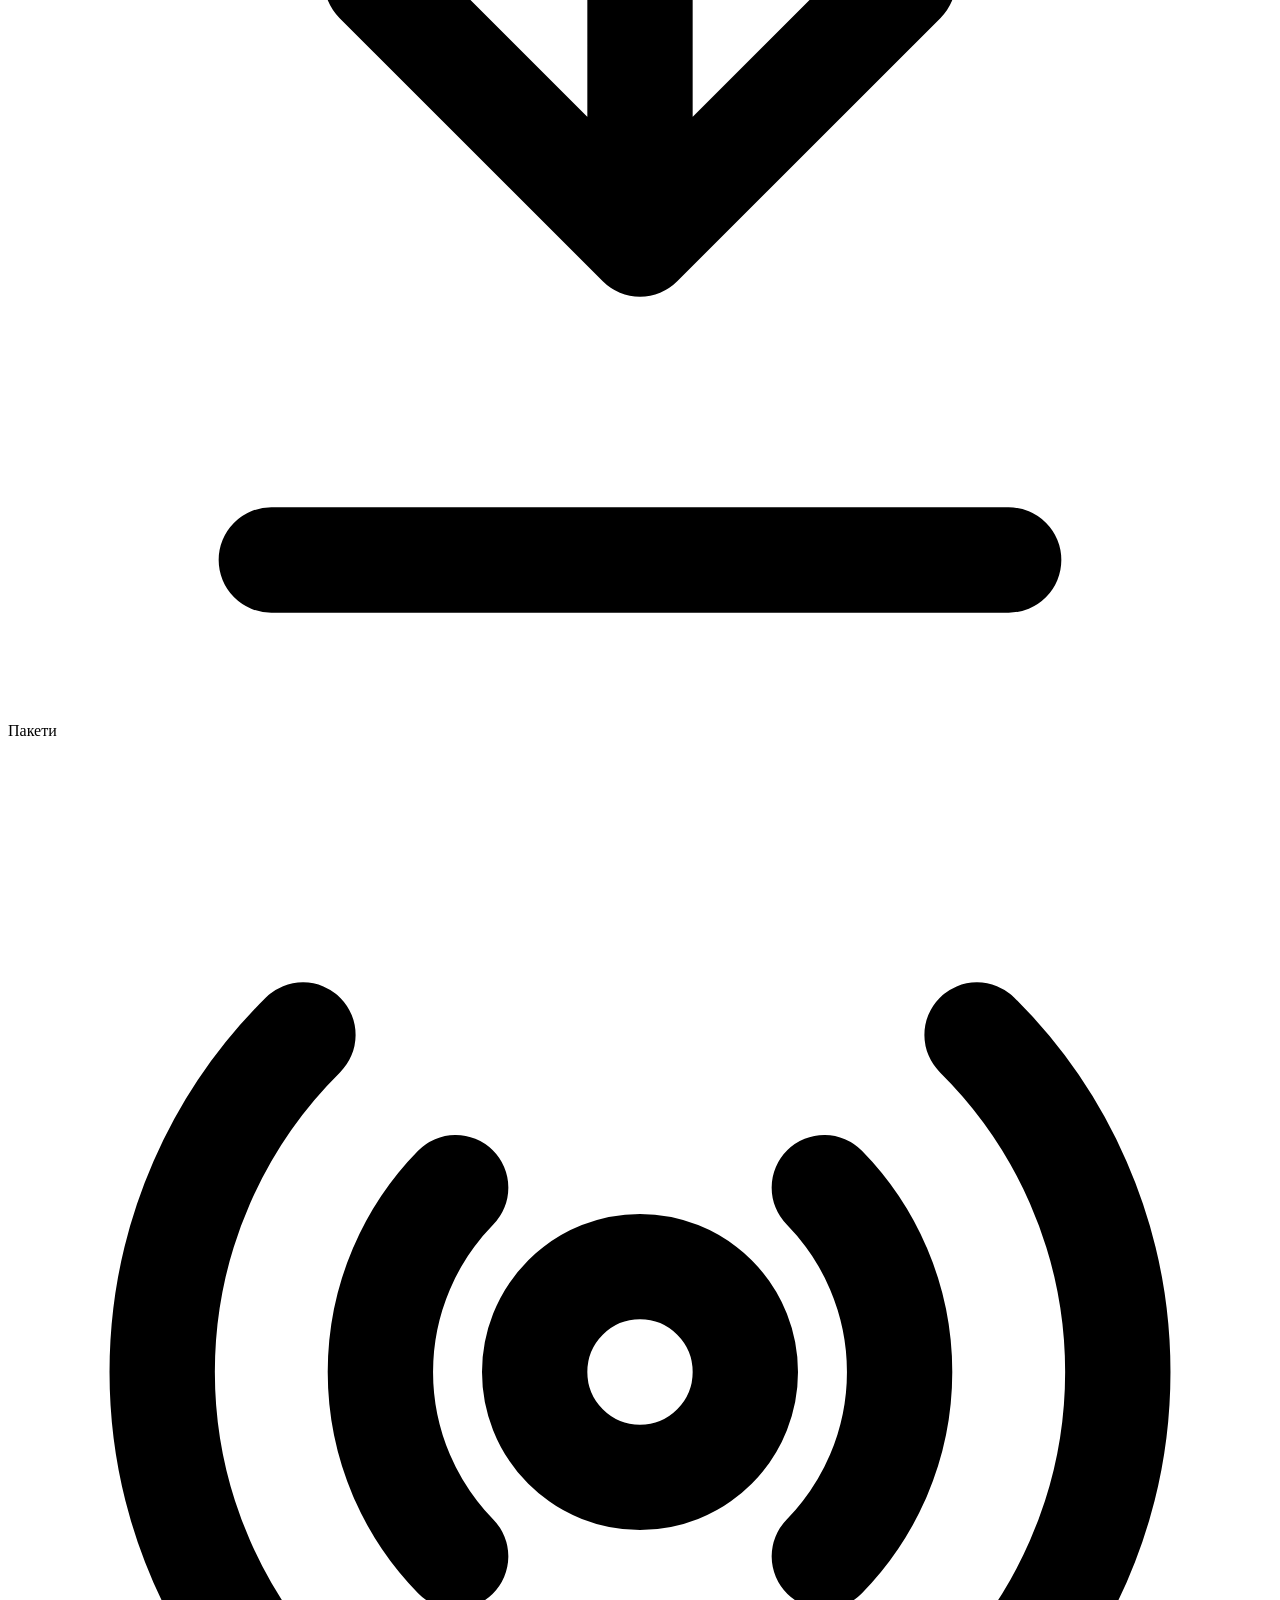
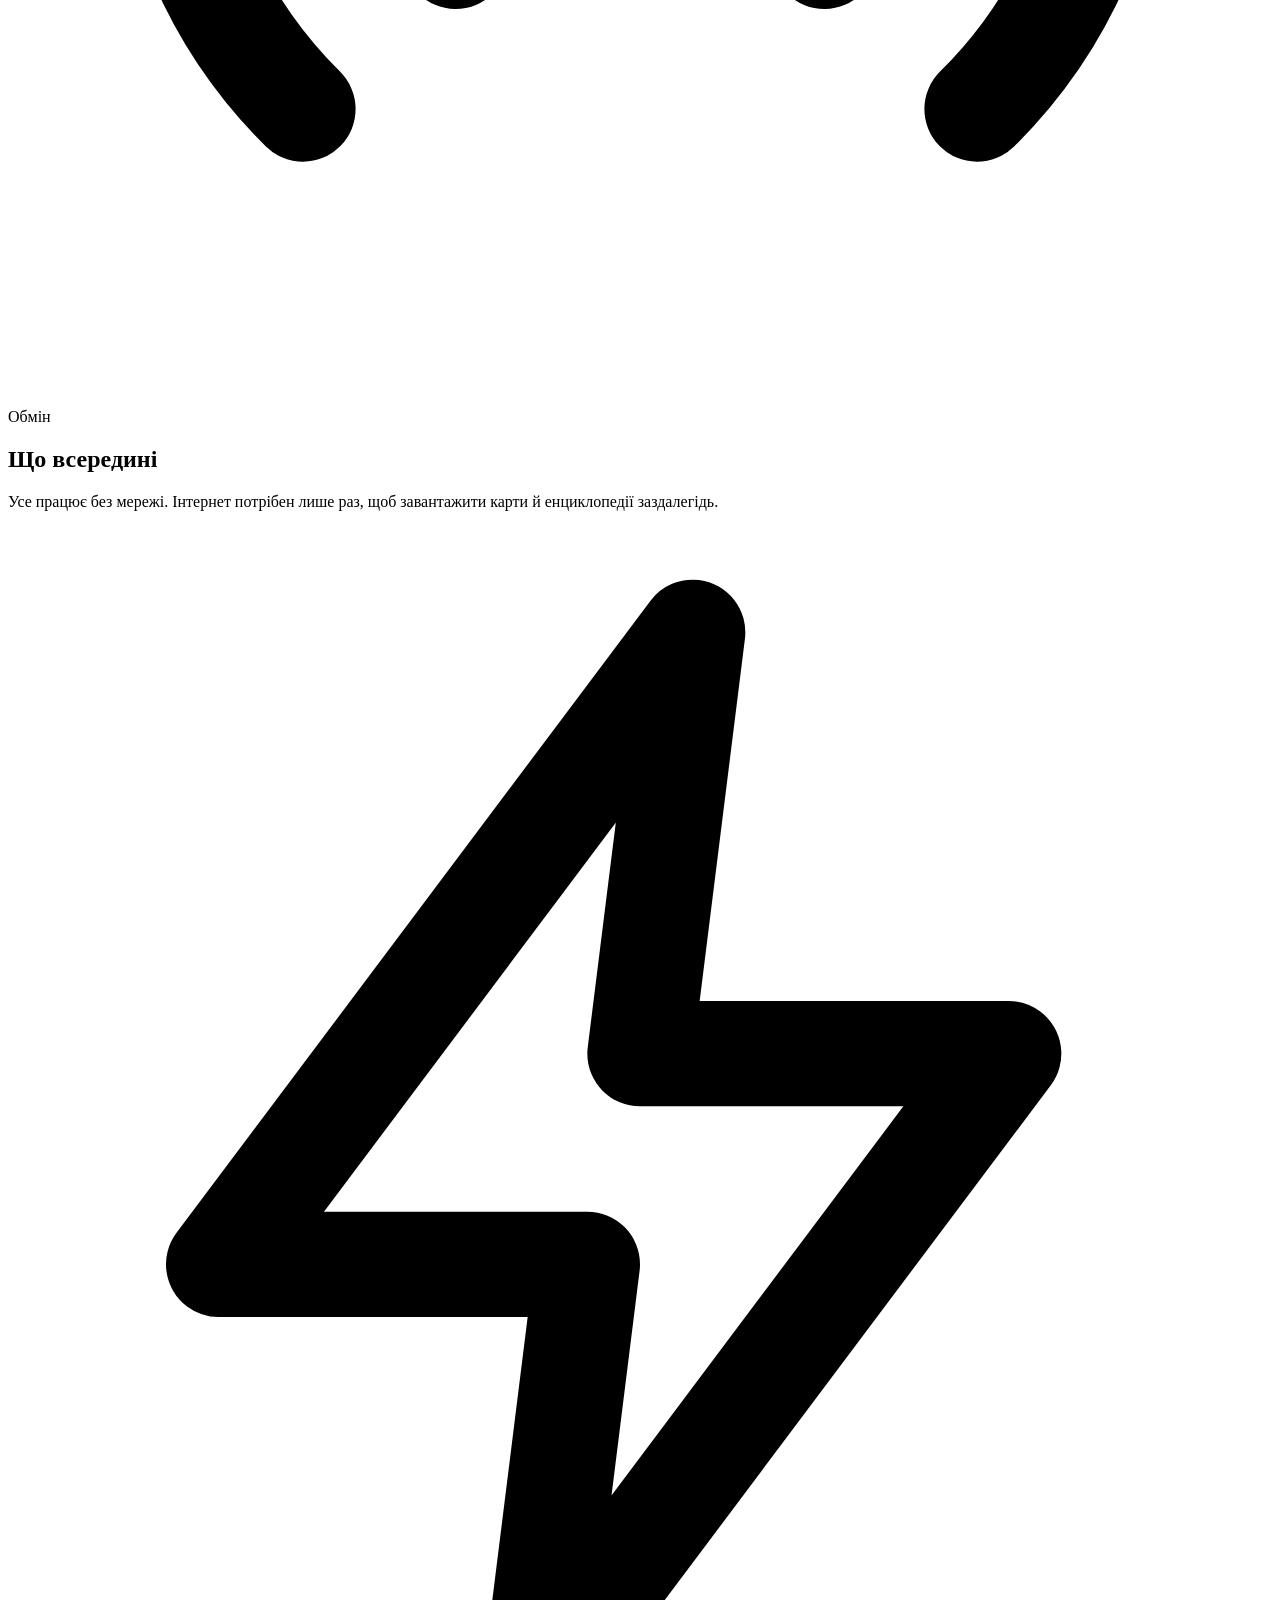
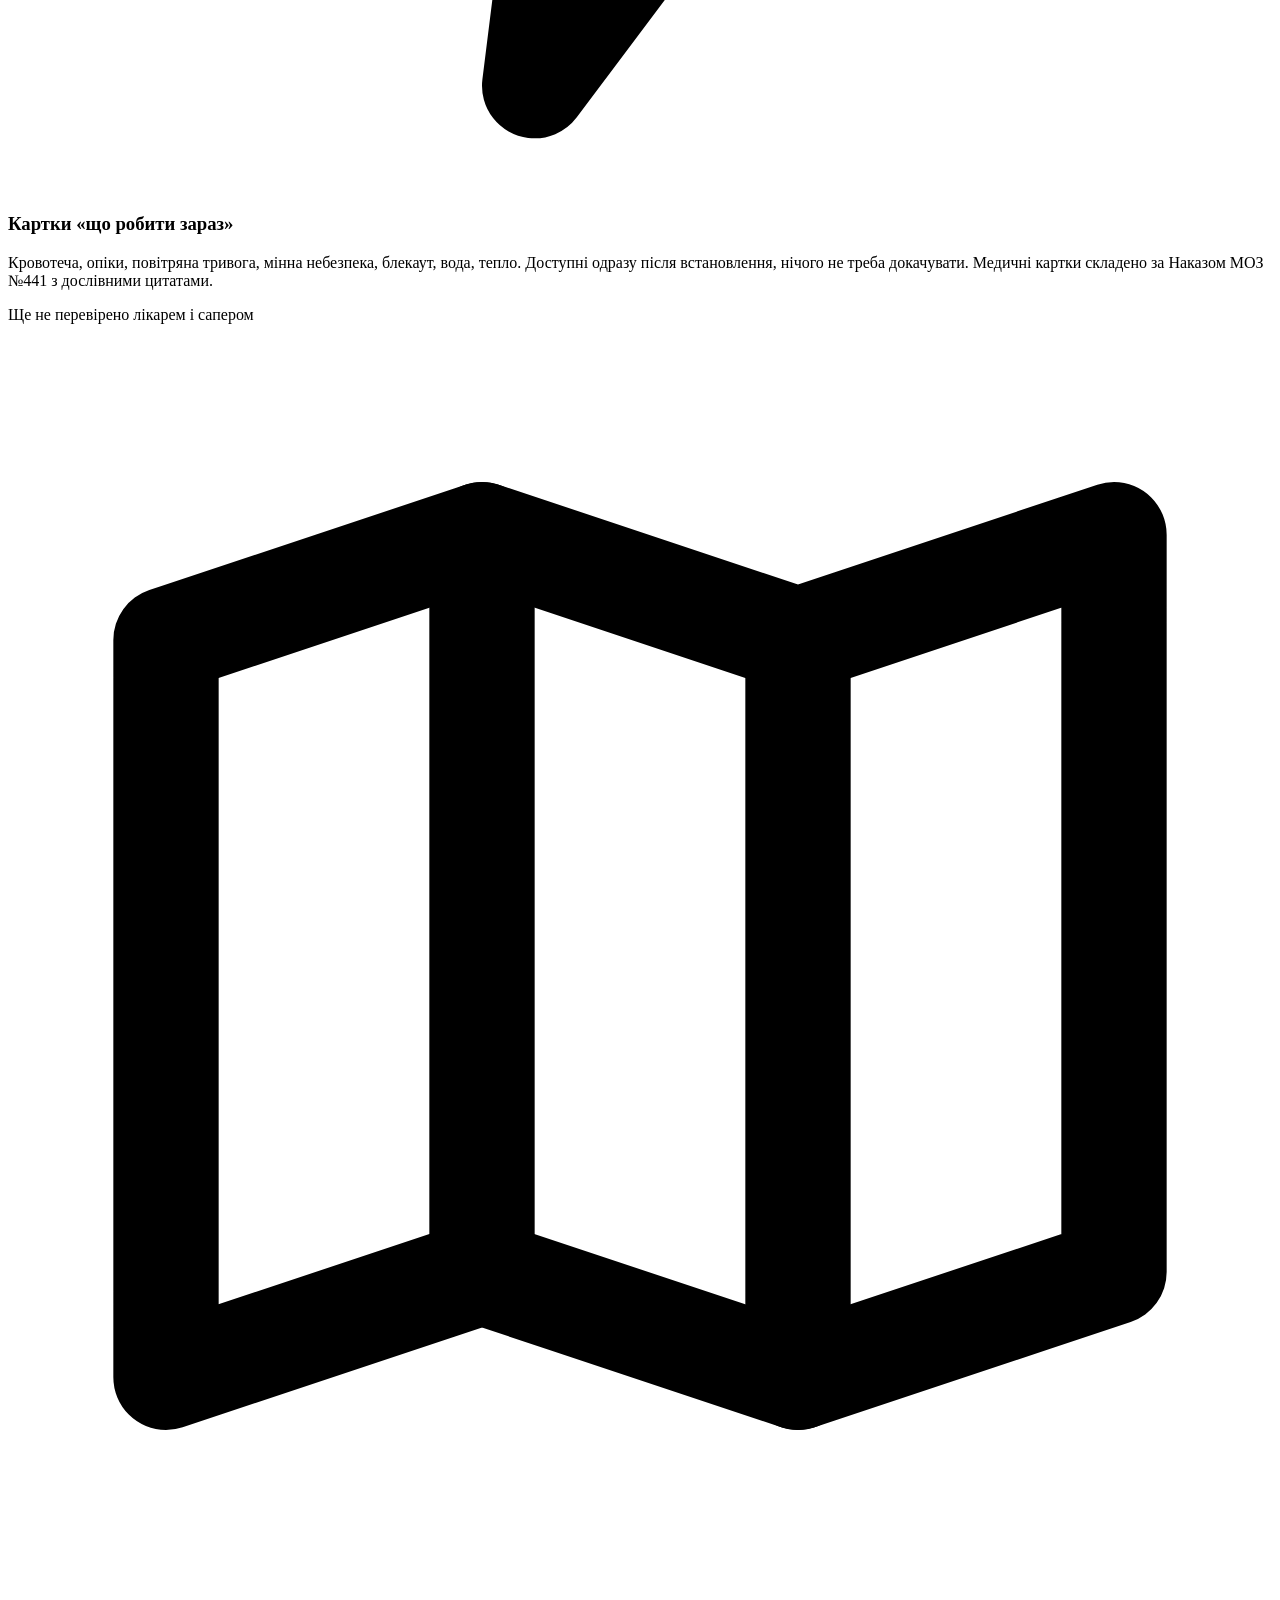
==== commit d8c99c6d: "Відгуки й анонімна статистика за згодою - Налаштування (шестерня у вкладці «Довідка»): перемикач «Ан" ====
--- a/site/index.html
+++ b/site/index.html
@@ -5,159 +5,18 @@
 <meta name="viewport" content="width=device-width, initial-scale=1, viewport-fit=cover">
 <title>Автономія: офлайн-бібліотека виживання</title>
 <meta name="description" content="Безкоштовний застосунок для Android і Windows, що працює без інтернету і світла: термінові картки, офлайн-карти України, енциклопедії та локальний ШІ-помічник українською.">
-<link rel="canonical" href="https://uautonomy.app/">
-<meta name="robots" content="index, follow, max-image-preview:large">
 <meta property="og:title" content="Автономія: офлайн-бібліотека виживання">
 <meta property="og:description" content="Картки «що робити зараз», офлайн-карти, енциклопедії і ШІ-помічник українською. Працює без інтернету. Android і Windows.">
 <meta property="og:url" content="https://uautonomy.app/">
 <meta property="og:type" content="website">
 <meta property="og:locale" content="uk_UA">
 <meta property="og:image" content="https://uautonomy.app/og.png">
-<meta property="og:image:alt" content="Автономія: офлайн-бібліотека виживання для Android і Windows">
-<meta property="og:site_name" content="Автономія">
-<meta name="twitter:card" content="summary_large_image">
 <meta name="theme-color" content="#1F4FD1">
 <link rel="icon" href="/favicon.svg" type="image/svg+xml">
 <link rel="apple-touch-icon" href="/apple-touch-icon.png">
 <link rel="preload" href="/fonts/display-800.woff2" as="font" type="font/woff2" crossorigin>
 <link rel="preload" href="/fonts/text-400.woff2" as="font" type="font/woff2" crossorigin>
-<link rel="alternate" type="text/plain" href="/llms.txt" title="Опис для ШІ-асистентів">
-<link rel="sitemap" type="application/xml" href="/sitemap.xml">
 <link rel="stylesheet" href="/style.css">
-<!-- jsonld:start -->
-<script type="application/ld+json">
-{
- "@context": "https://schema.org",
- "@graph": [
-  {
-   "@type": "Organization",
-   "@id": "https://uautonomy.app/#org",
-   "name": "Автономія",
-   "url": "https://uautonomy.app/",
-   "logo": "https://uautonomy.app/apple-touch-icon.png",
-   "sameAs": [
-    "https://github.com/louraider/UAutonomy"
-   ]
-  },
-  {
-   "@type": "WebSite",
-   "@id": "https://uautonomy.app/#site",
-   "url": "https://uautonomy.app/",
-   "name": "Автономія",
-   "inLanguage": "uk",
-   "publisher": {
-    "@id": "https://uautonomy.app/#org"
-   }
-  },
-  {
-   "@type": "SoftwareApplication",
-   "@id": "https://uautonomy.app/#app",
-   "name": "Автономія",
-   "alternateName": "UAutonomy",
-   "description": "Безкоштовна офлайн-бібліотека для українців: картки «що робити зараз», офлайн-карти України, енциклопедії та ШІ-помічник українською. Працює без інтернету і світла.",
-   "url": "https://uautonomy.app/",
-   "applicationCategory": "ReferenceApplication",
-   "operatingSystem": "Android, Windows 10, Windows 11",
-   "inLanguage": "uk",
-   "isAccessibleForFree": true,
-   "offers": {
-    "@type": "Offer",
-    "price": "0",
-    "priceCurrency": "UAH"
-   },
-   "downloadUrl": [
-    "https://uautonomy.app/android",
-    "https://uautonomy.app/windows"
-   ],
-   "license": "https://www.apache.org/licenses/LICENSE-2.0",
-   "codeRepository": "https://github.com/louraider/UAutonomy",
-   "featureList": [
-    "Картки «що робити зараз»: кровотеча, опіки, повітряна тривога, мінна небезпека, блекаут, вода, тепло",
-    "Офлайн-карти всіх областей України, Києва і Криму на основі OpenStreetMap",
-    "Українська Вікіпедія та медична енциклопедія без інтернету",
-    "ШІ-помічник українською, що працює на пристрої",
-    "Обмін застосунком і пакетами через локальний Wi-Fi і QR-код",
-    "Підписані пакети вмісту"
-   ],
-   "screenshot": "https://uautonomy.app/og.png",
-   "publisher": {
-    "@id": "https://uautonomy.app/#org"
-   }
-  },
-  {
-   "@type": "FAQPage",
-   "@id": "https://uautonomy.app/#faq",
-   "mainEntity": [
-    {
-     "@type": "Question",
-     "name": "Чи «Автономія» справді безкоштовна?",
-     "acceptedAnswer": {
-      "@type": "Answer",
-      "text": "Так. Застосунок, карти, енциклопедії й ШІ-помічник безкоштовні, без реклами і без облікових записів. Застосунок не збирає і не надсилає даних про вас."
-     }
-    },
-    {
-     "@type": "Question",
-     "name": "Чи працює застосунок без інтернету і світла?",
-     "acceptedAnswer": {
-      "@type": "Answer",
-      "text": "Так. Термінові картки доступні одразу після встановлення. Карти областей, енциклопедії й модель ШІ треба один раз завантажити, поки є інтернет, у вкладці «Пакети». Після цього все працює без мережі на заряді телефона чи ноутбука."
-     }
-    },
-    {
-     "@type": "Question",
-     "name": "На яких пристроях працює «Автономія»?",
-     "acceptedAnswer": {
-      "@type": "Answer",
-      "text": "На телефонах Android (64-бітних, приблизно з 2017 року; для старих 32-бітних є окремий APK без ШІ-помічника) і на комп'ютерах з Windows 10 і 11. Версії для iPhone ще немає. Поки що iPhone може відкрити карти в браузері через «Обмін» з телефона чи ПК в тій самій мережі Wi-Fi."
-     }
-    },
-    {
-     "@type": "Question",
-     "name": "Скільки місця займає застосунок?",
-     "acceptedAnswer": {
-      "@type": "Answer",
-      "text": "Сам застосунок невеликий. Найбільше місця займають пакети, які ви обираєте самі: карта своєї області, Вікіпедія, модель ШІ. Розмір кожного пакета видно перед завантаженням, тож можна взяти лише потрібне."
-     }
-    },
-    {
-     "@type": "Question",
-     "name": "Як працює ШІ-помічник без інтернету?",
-     "acceptedAnswer": {
-      "@type": "Answer",
-      "text": "Мовна модель працює просто на пристрої: на телефоні Gemma 4 E2B, на комп'ютері Gemma 4 E4B або українська MamayLM 12B, залежно від потужності. Помічник відповідає українською за матеріалами бібліотеки і показує джерело. ШІ може помилятися; на медичні питання він показує картки."
-     }
-    },
-    {
-     "@type": "Question",
-     "name": "Звідки медичні картки і чи їх перевірив лікар?",
-     "acceptedAnswer": {
-      "@type": "Answer",
-      "text": "Медичні картки складено за Наказом МОЗ №441 з дослівними цитатами. Жодну ще не перевірив лікар, а картки з мінної безпеки ще не перевірив сапер, і застосунок це прямо показує. «Автономія» не замінює лікаря, рятувальників чи офіційні сповіщення. У небезпеці телефонуйте 112."
-     }
-    },
-    {
-     "@type": "Question",
-     "name": "Чи безпечно встановлювати APK з сайту?",
-     "acceptedAnswer": {
-      "@type": "Answer",
-      "text": "APK і інсталятор для Windows збирає відкритий CI на GitHub з відкритого коду (Apache-2.0). Контрольні суми SHA-256 опубліковано на uautonomy.app/sha256. Кожен пакет із вмістом підписано ключем проєкту, і застосунок не прийме підмінений файл."
-     }
-    },
-    {
-     "@type": "Question",
-     "name": "Як передати застосунок і карти іншим без інтернету?",
-     "acceptedAnswer": {
-      "@type": "Answer",
-      "text": "Увімкніть «Обмін»: ваш телефон чи ПК роздає застосунок і пакети через локальний Wi-Fi, а інший пристрій заходить за QR-кодом. Так можна підготувати рідних чи сусідів, коли мобільний інтернет не працює."
-     }
-    }
-   ]
-  }
- ]
-}
-</script>
-<!-- jsonld:end -->
 <script src="/ga.js"></script>
 </head>
 <body>
@@ -169,7 +28,6 @@
     <nav aria-label="Розділи">
       <a href="#inside">Що всередині</a>
       <a href="#install">Встановлення</a>
-      <a href="#faq">Питання</a>
       <a href="#honest">Чесно про стан</a>
       <a href="https://github.com/louraider/UAutonomy">GitHub</a>
     </nav>
@@ -293,50 +151,6 @@
     </div>
   </section>
 
-  <section id="faq">
-    <div class="wrap">
-      <div class="section-head">
-        <h2>Питання й відповіді</h2>
-      </div>
-      <div class="faq">
-<!-- faq:start -->
-        <details>
-          <summary><h3>Чи «Автономія» справді безкоштовна?</h3></summary>
-          <p>Так. Застосунок, карти, енциклопедії й ШІ-помічник безкоштовні, без реклами і без облікових записів. Застосунок не збирає і не надсилає даних про вас.</p>
-        </details>
-        <details>
-          <summary><h3>Чи працює застосунок без інтернету і світла?</h3></summary>
-          <p>Так. Термінові картки доступні одразу після встановлення. Карти областей, енциклопедії й модель ШІ треба один раз завантажити, поки є інтернет, у вкладці «Пакети». Після цього все працює без мережі на заряді телефона чи ноутбука.</p>
-        </details>
-        <details>
-          <summary><h3>На яких пристроях працює «Автономія»?</h3></summary>
-          <p>На телефонах Android (64-бітних, приблизно з 2017 року; для старих 32-бітних є окремий APK без ШІ-помічника) і на комп'ютерах з Windows 10 і 11. Версії для iPhone ще немає. Поки що iPhone може відкрити карти в браузері через «Обмін» з телефона чи ПК в тій самій мережі Wi-Fi.</p>
-        </details>
-        <details>
-          <summary><h3>Скільки місця займає застосунок?</h3></summary>
-          <p>Сам застосунок невеликий. Найбільше місця займають пакети, які ви обираєте самі: карта своєї області, Вікіпедія, модель ШІ. Розмір кожного пакета видно перед завантаженням, тож можна взяти лише потрібне.</p>
-        </details>
-        <details>
-          <summary><h3>Як працює ШІ-помічник без інтернету?</h3></summary>
-          <p>Мовна модель працює просто на пристрої: на телефоні Gemma 4 E2B, на комп'ютері Gemma 4 E4B або українська MamayLM 12B, залежно від потужності. Помічник відповідає українською за матеріалами бібліотеки і показує джерело. ШІ може помилятися; на медичні питання він показує картки.</p>
-        </details>
-        <details>
-          <summary><h3>Звідки медичні картки і чи їх перевірив лікар?</h3></summary>
-          <p>Медичні картки складено за Наказом МОЗ №441 з дослівними цитатами. Жодну ще не перевірив лікар, а картки з мінної безпеки ще не перевірив сапер, і застосунок це прямо показує. «Автономія» не замінює лікаря, рятувальників чи офіційні сповіщення. У небезпеці телефонуйте 112.</p>
-        </details>
-        <details>
-          <summary><h3>Чи безпечно встановлювати APK з сайту?</h3></summary>
-          <p>APK і інсталятор для Windows збирає відкритий CI на GitHub з відкритого коду (Apache-2.0). Контрольні суми SHA-256 опубліковано на uautonomy.app/sha256. Кожен пакет із вмістом підписано ключем проєкту, і застосунок не прийме підмінений файл.</p>
-        </details>
-        <details>
-          <summary><h3>Як передати застосунок і карти іншим без інтернету?</h3></summary>
-          <p>Увімкніть «Обмін»: ваш телефон чи ПК роздає застосунок і пакети через локальний Wi-Fi, а інший пристрій заходить за QR-кодом. Так можна підготувати рідних чи сусідів, коли мобільний інтернет не працює.</p>
-        </details>
-<!-- faq:end -->
-      </div>
-    </div>
-  </section>
-
   <section id="honest">
     <div class="wrap">
       <div class="section-head">
@@ -363,7 +177,7 @@
         <h2>Відкритий код</h2>
       </div>
       <p>Код відкритий під ліцензією Apache-2.0, щоб будь-хто міг перевірити, що застосунок робить, і зібрати його сам. Тексти, карти й моделі мають власні ліцензії (OpenStreetMap ODbL, Вікіпедія CC BY-SA, Gemma). Подробиці на <a href="https://github.com/louraider/UAutonomy">GitHub</a>.</p>
-      <p class="note">Для розробників: підписаний каталог пакетів доступний за сталою адресою <code>https://uautonomy.app/catalog.json</code>. Опис проєкту для ШІ-асистентів і пошукових агентів: <a href="/llms.txt">llms.txt</a>, увесь текст сайту одним файлом: <a href="/llms-full.txt">llms-full.txt</a>.</p>
+      <p class="note">Для розробників: підписаний каталог пакетів доступний за сталою адресою <code>https://uautonomy.app/catalog.json</code>.</p>
     </div>
   </section>
 </main>
@@ -371,7 +185,7 @@
 <footer>
   <div class="wrap">
     <a class="brand" href="/"><img src="/favicon.svg" alt="">автономія</a>
-    <span>Безкоштовно, без реклами й без збору даних</span>
+    <span>Безкоштовно, без реклами й облікових записів</span>
     <a href="https://github.com/louraider/UAutonomy/issues">Повідомити про помилку</a>
     <a href="/terms">Умови використання</a>
     <a href="/privacy">Приватність</a>
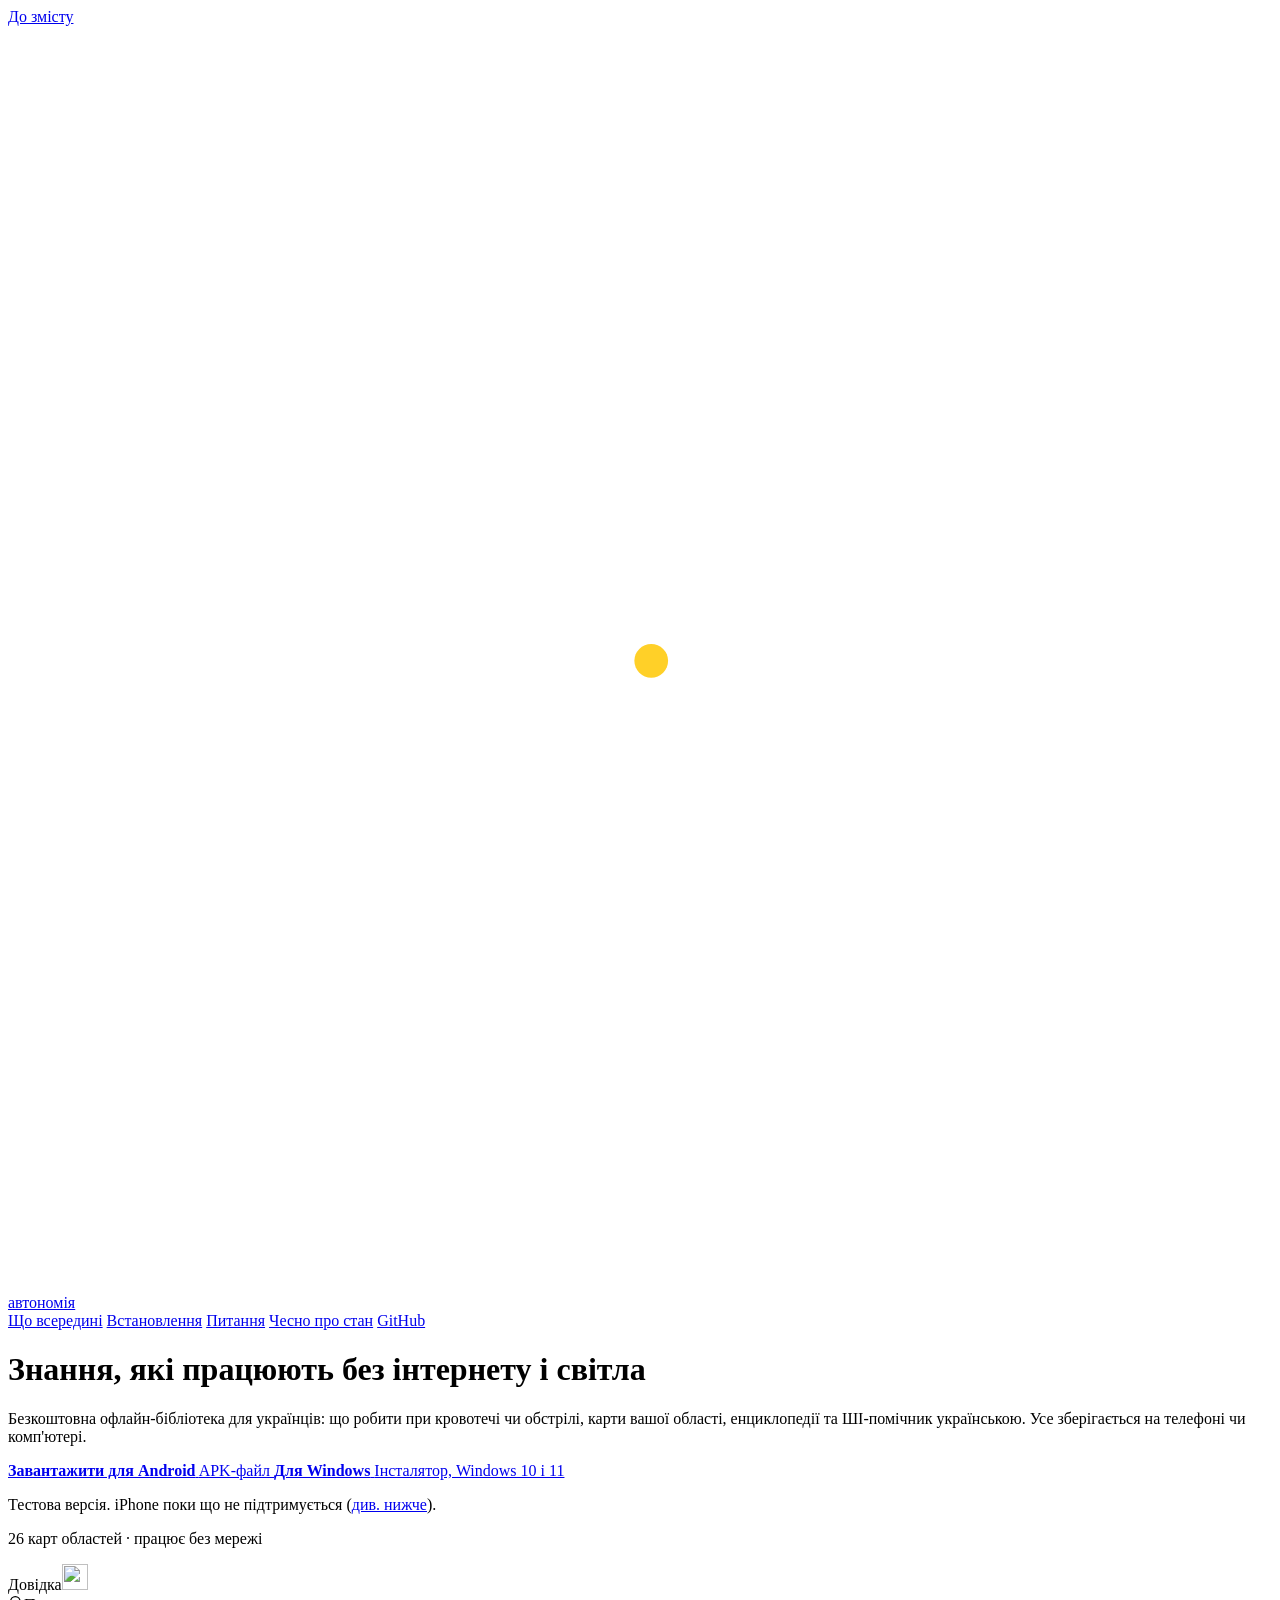
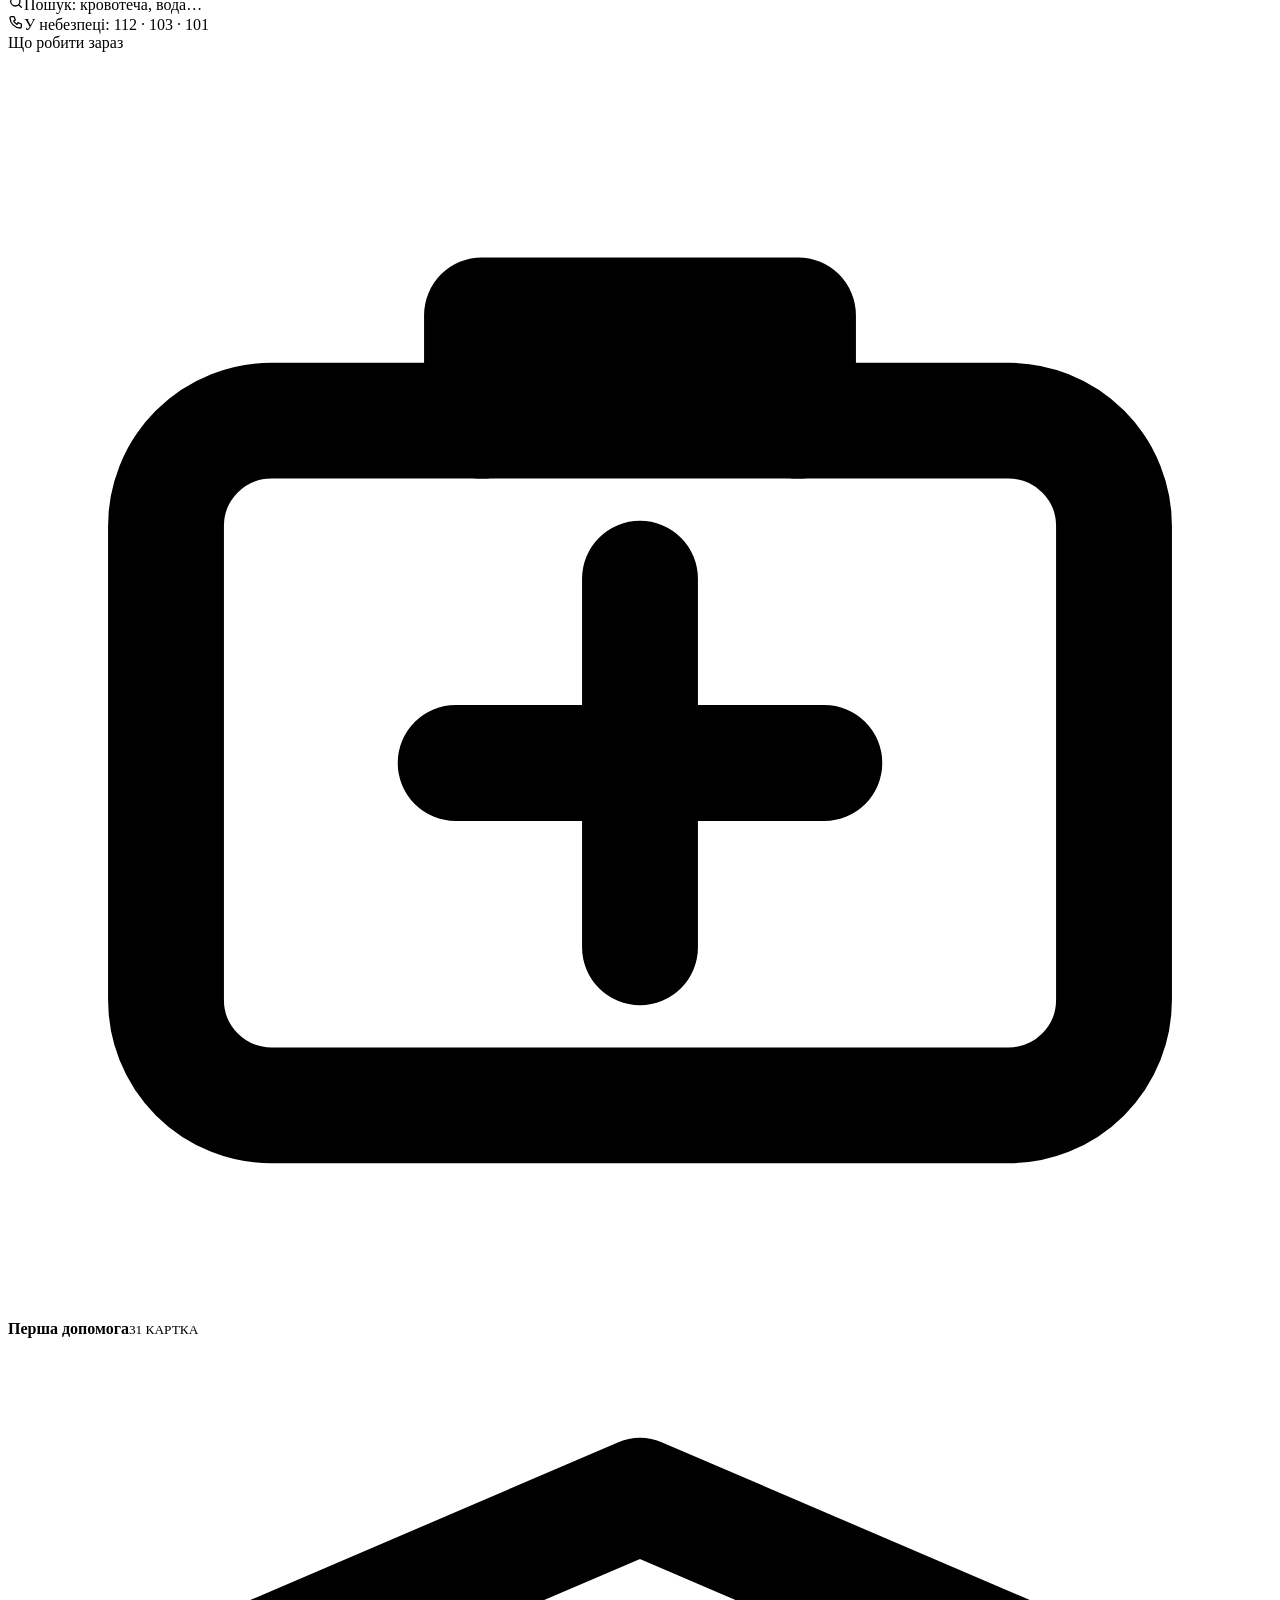
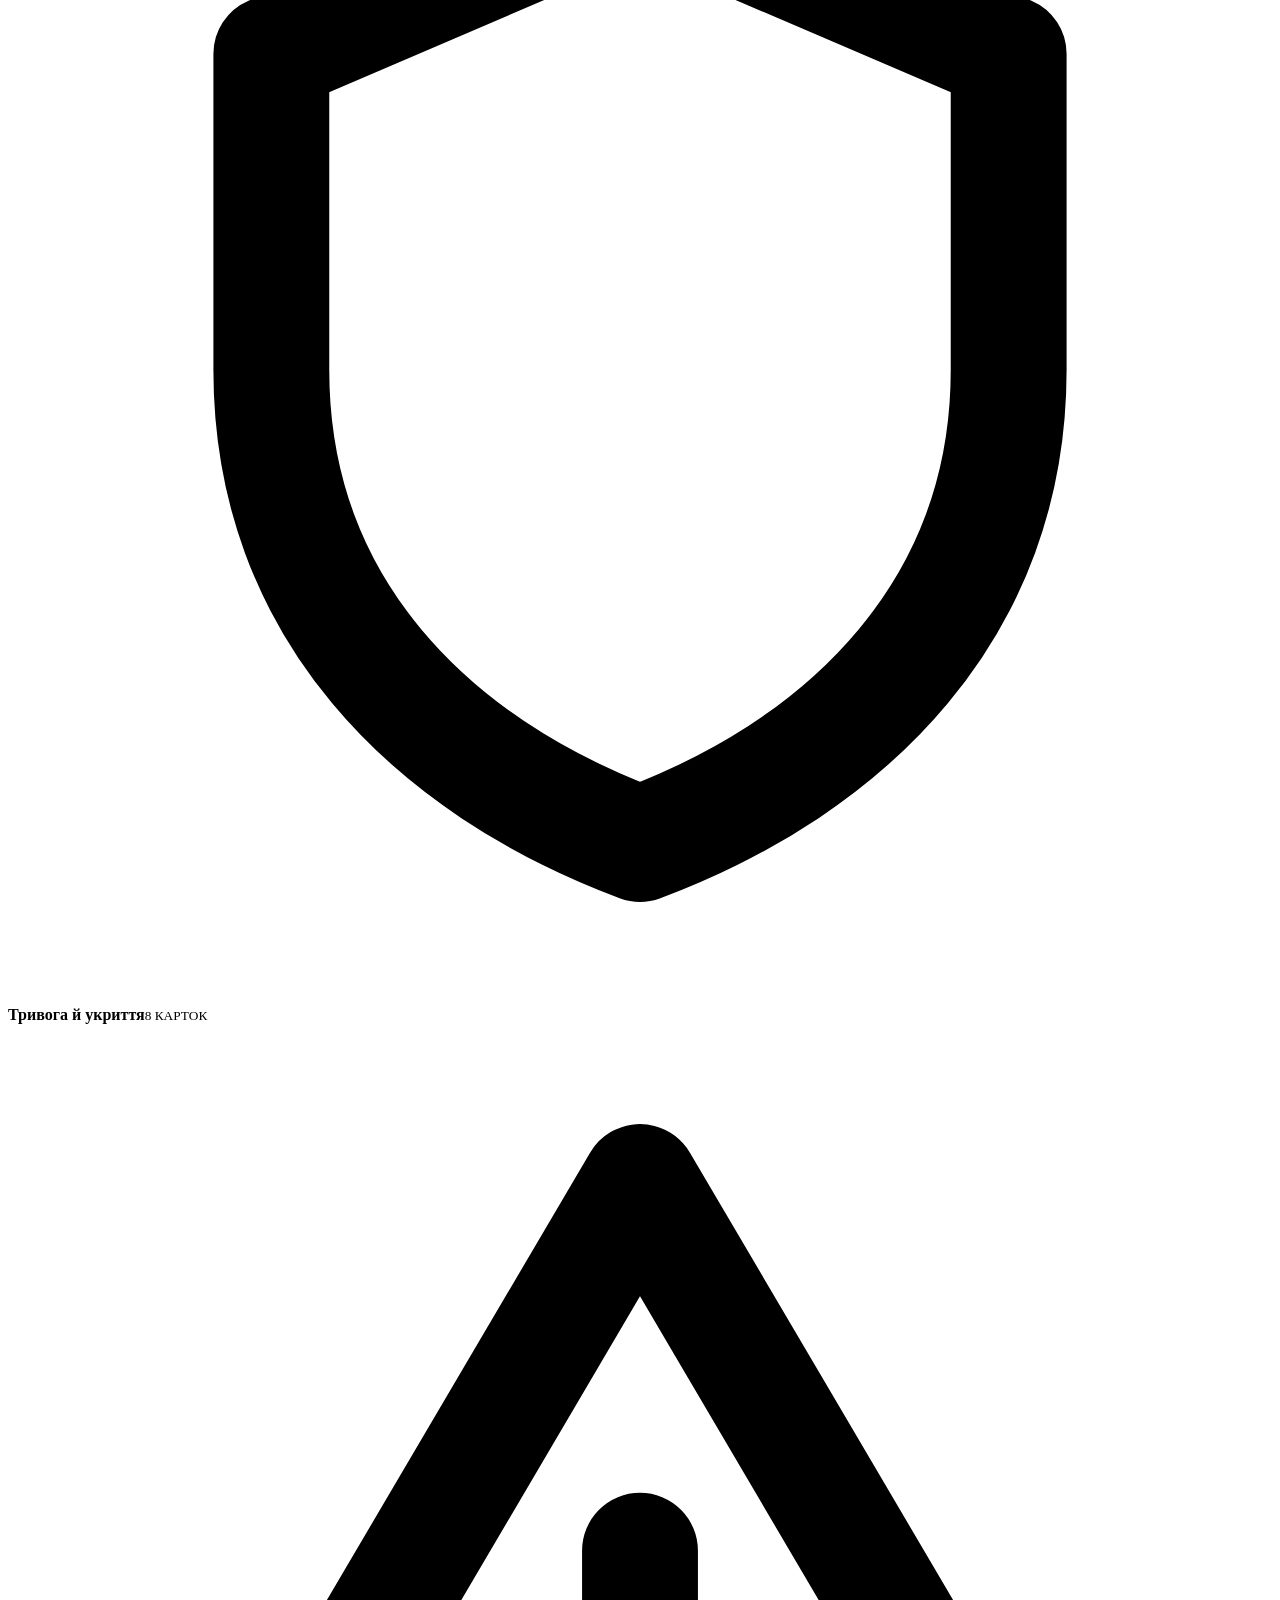
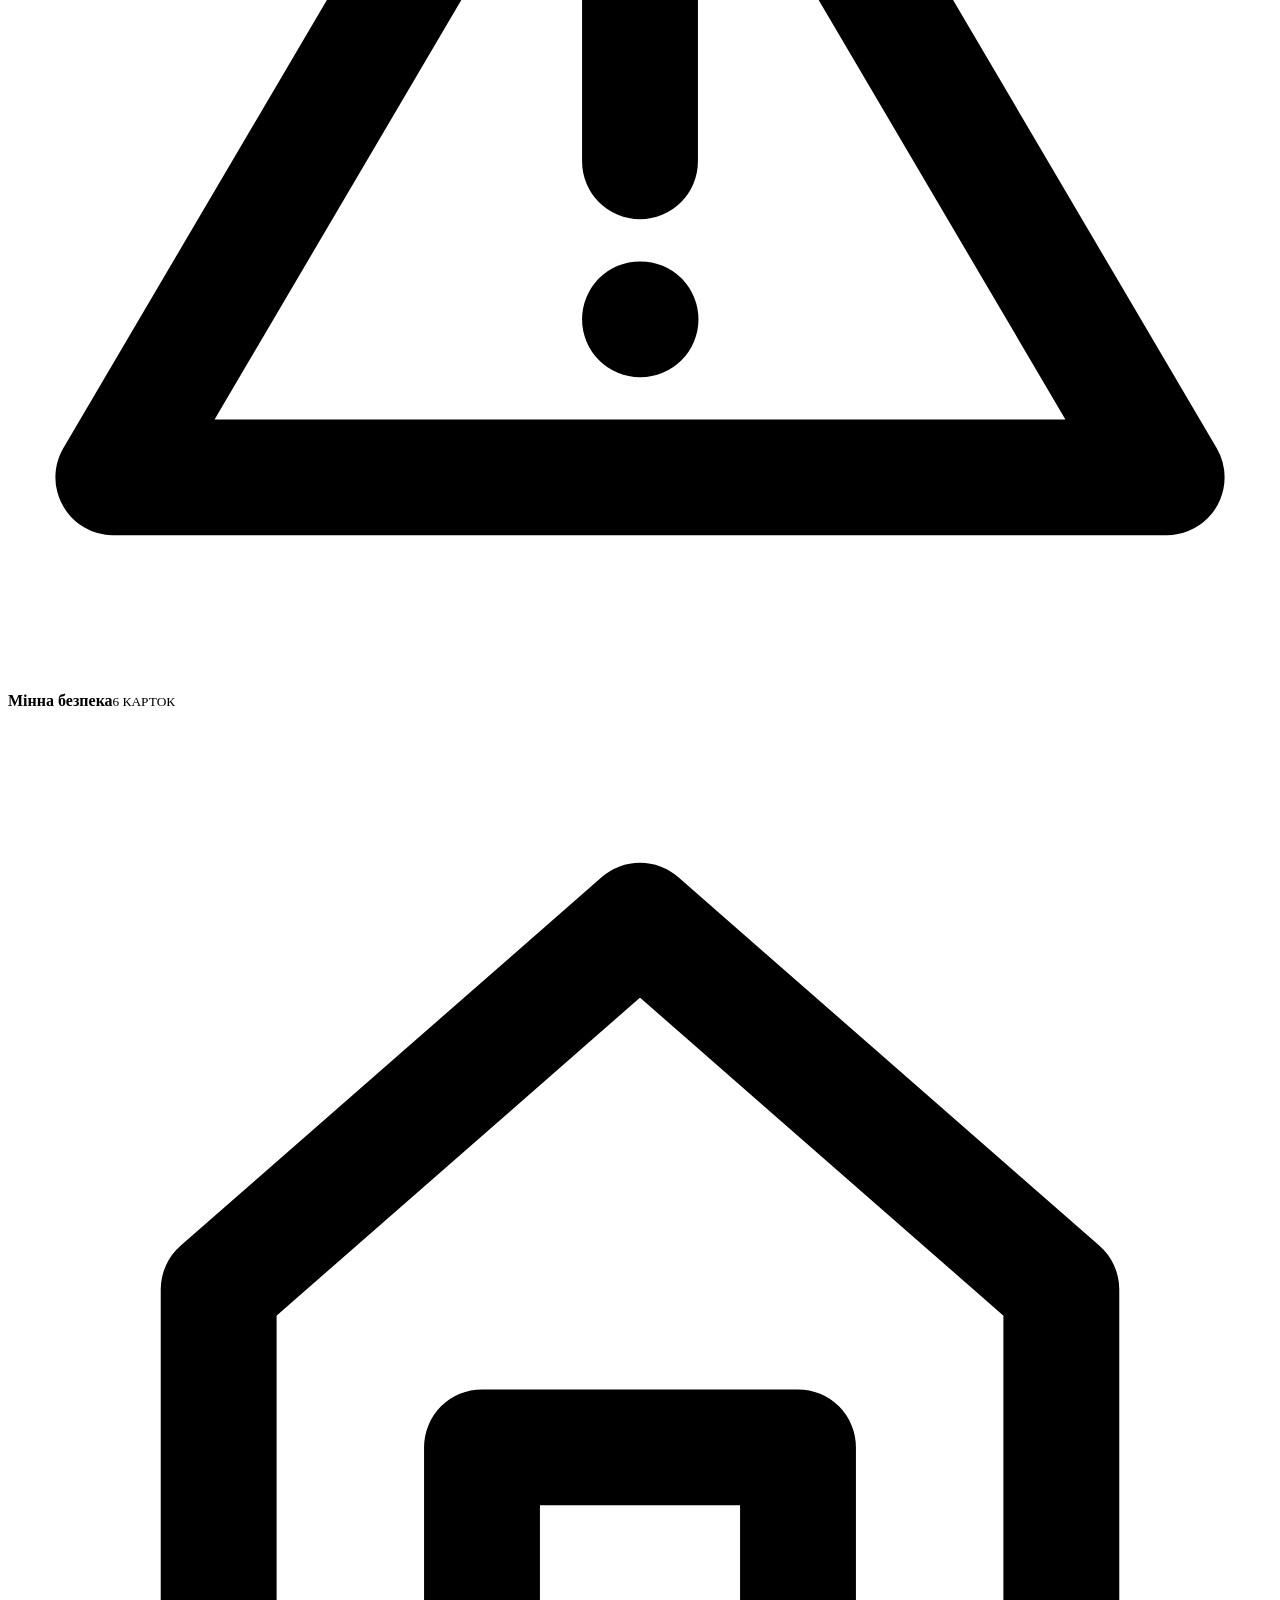
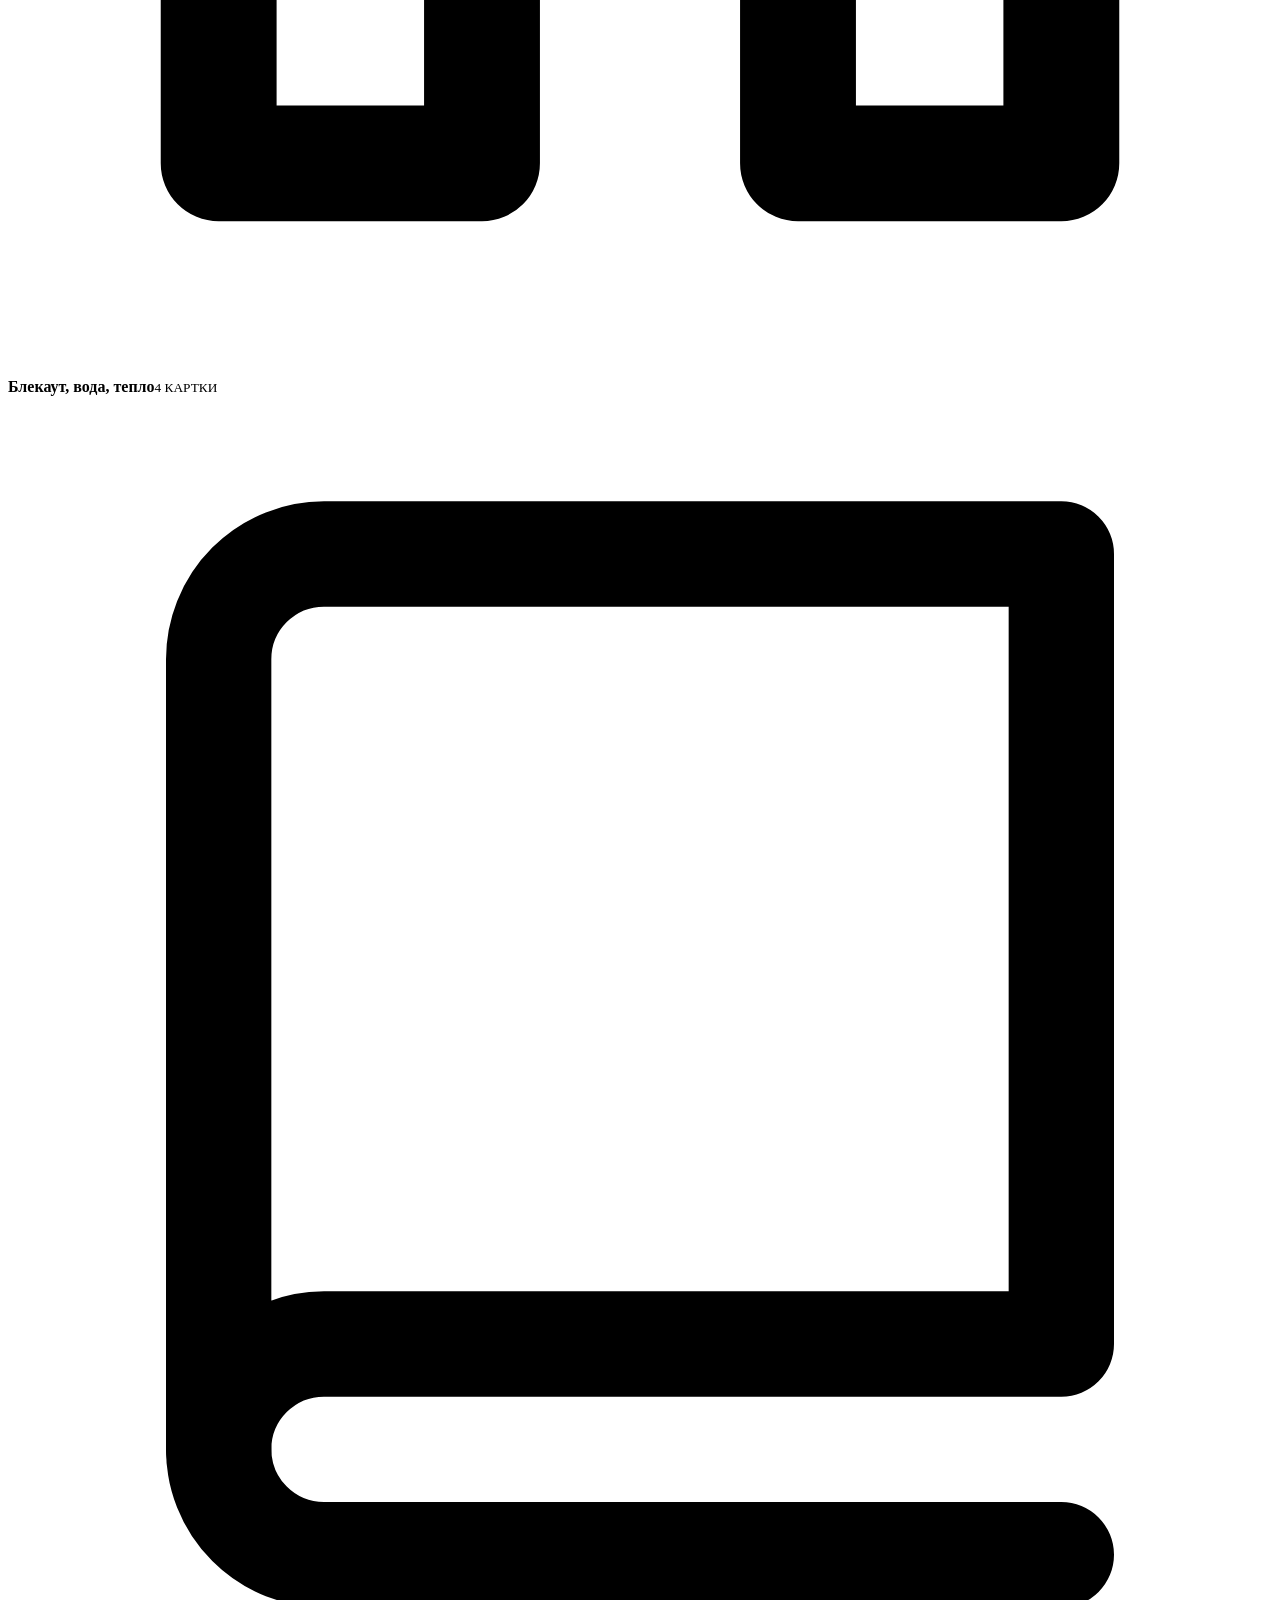
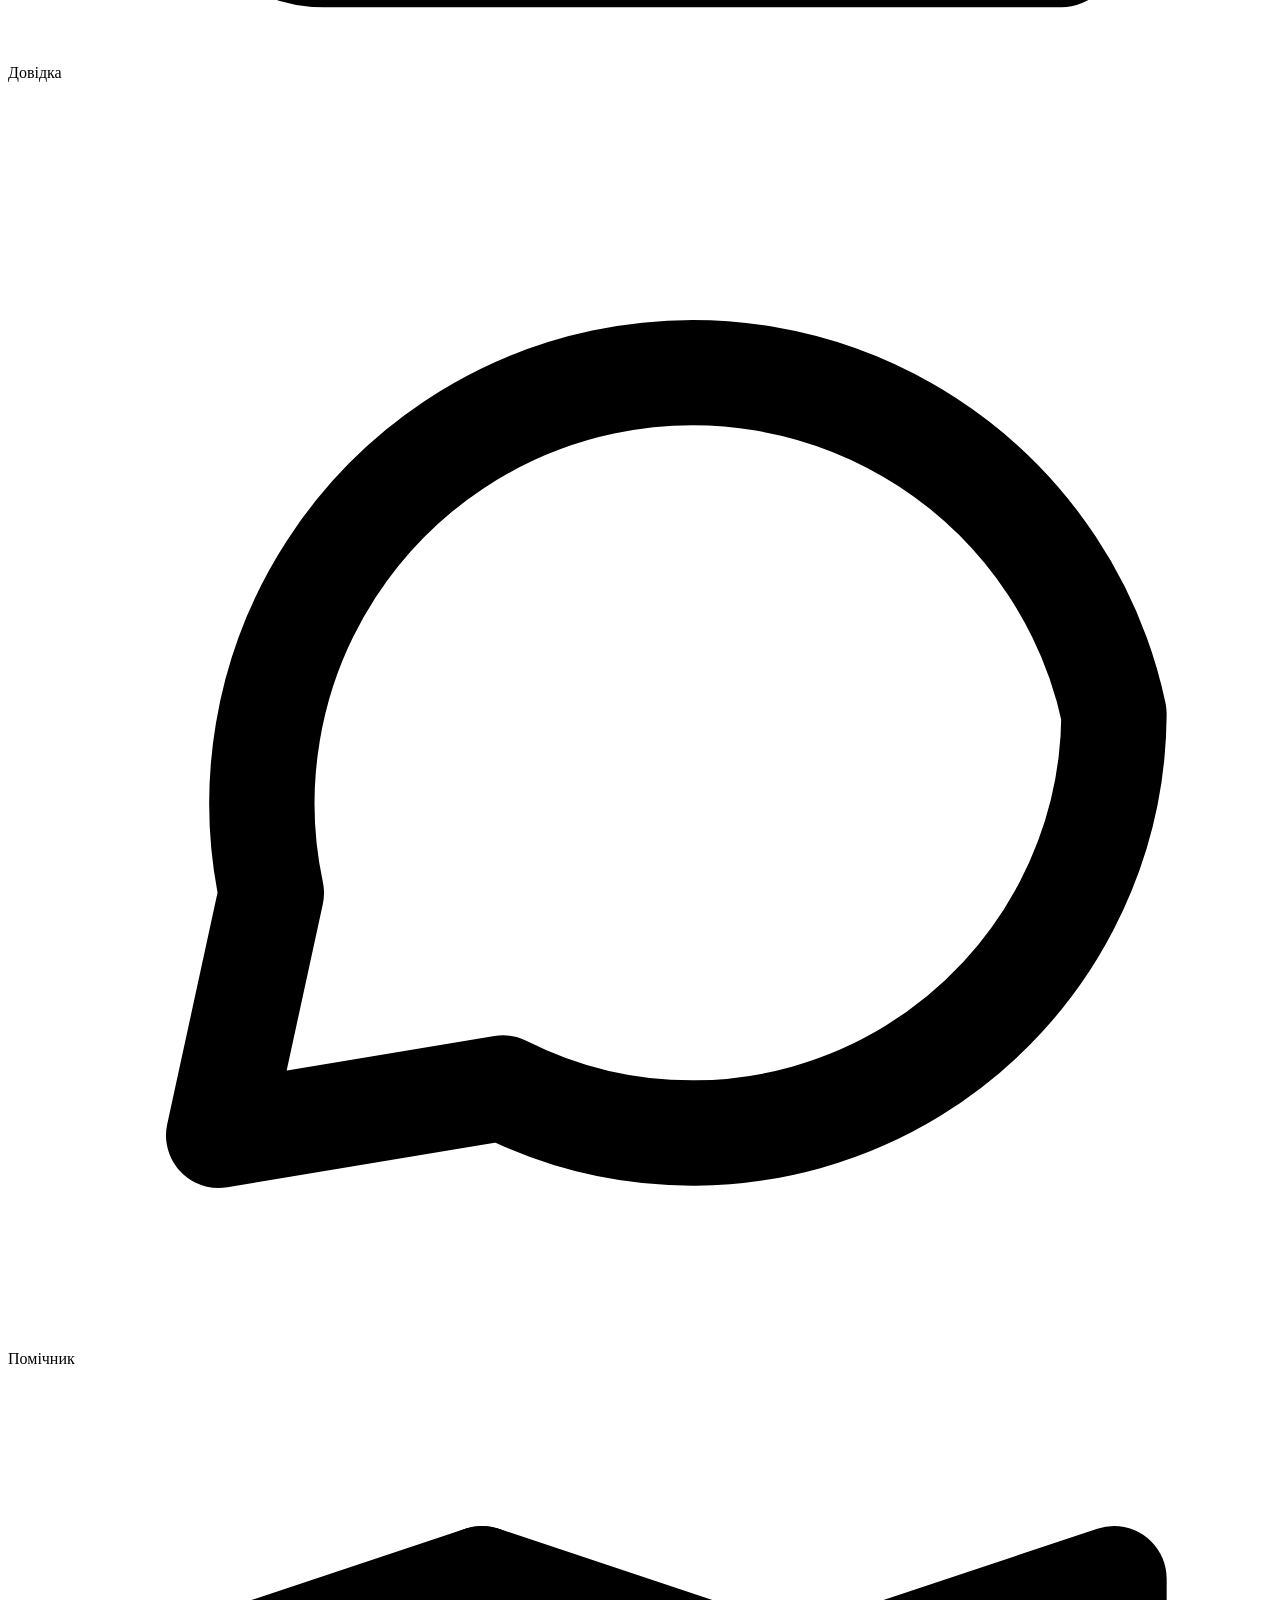
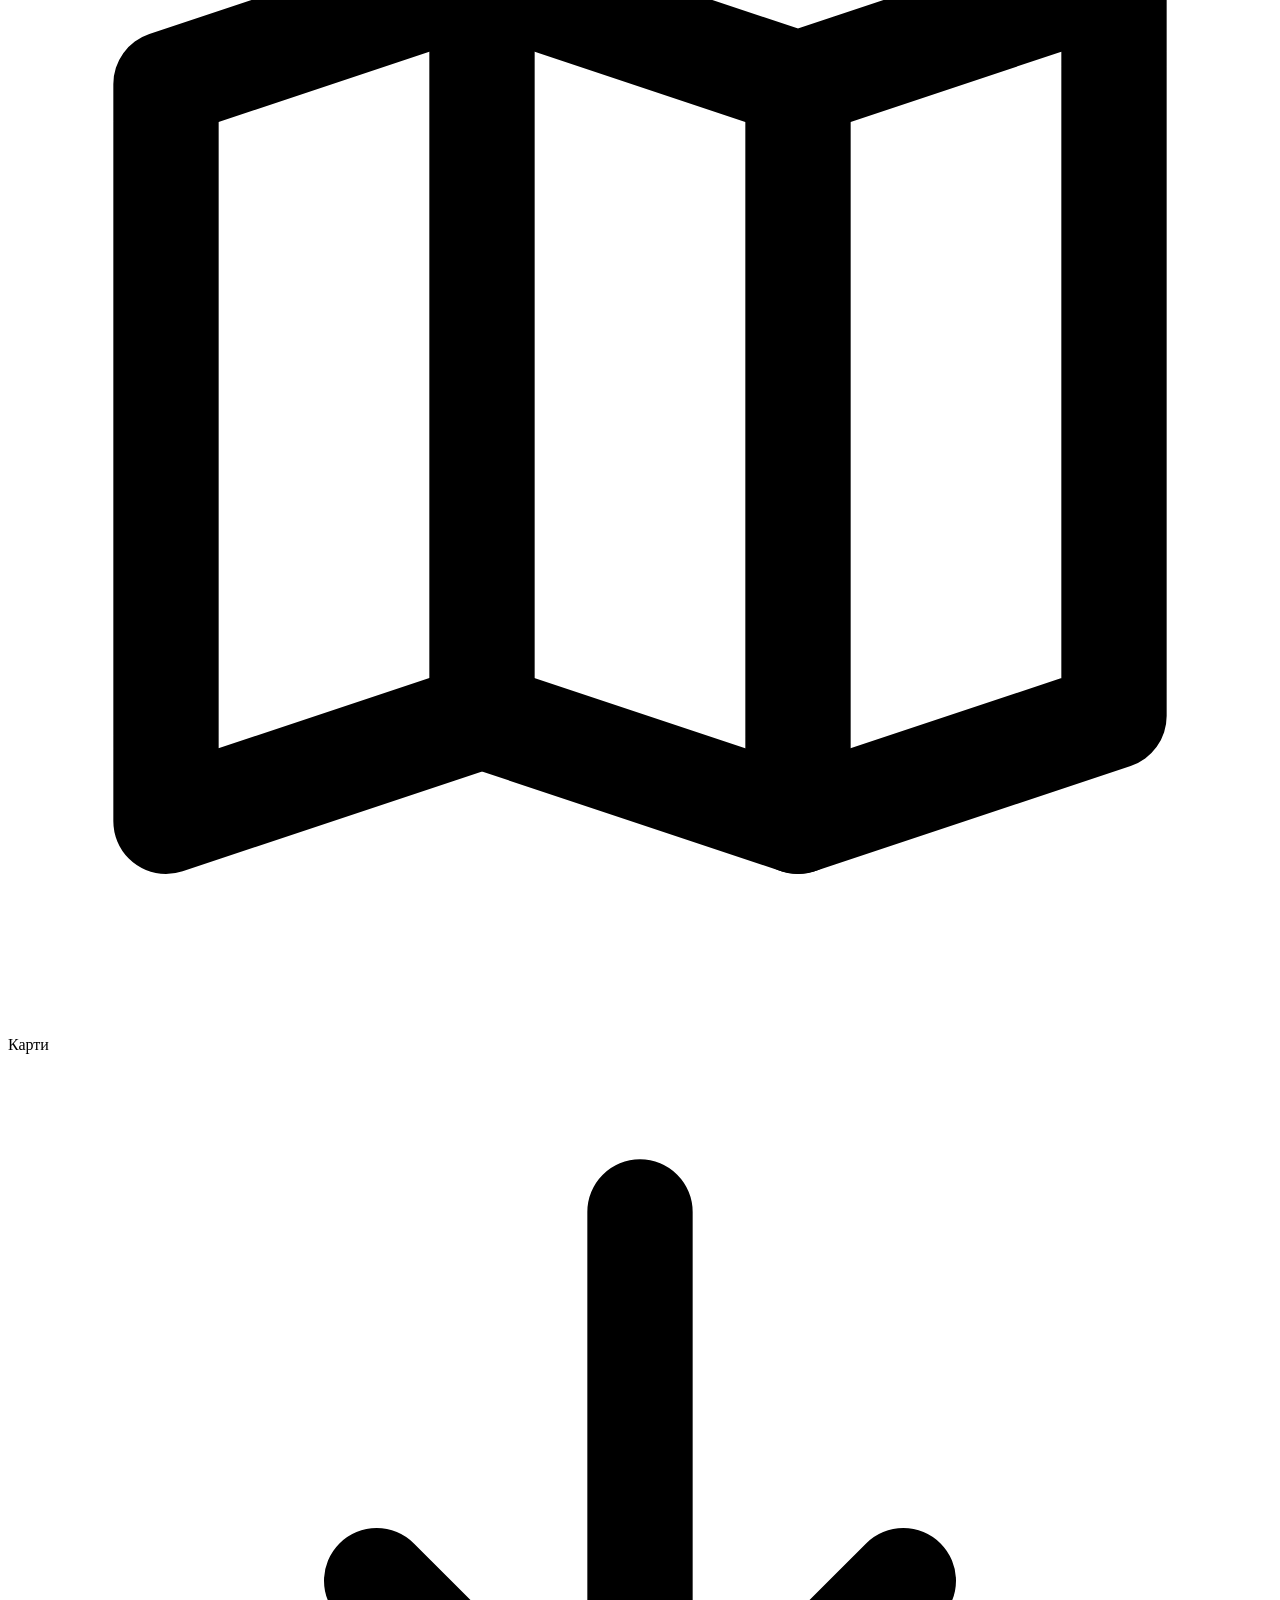
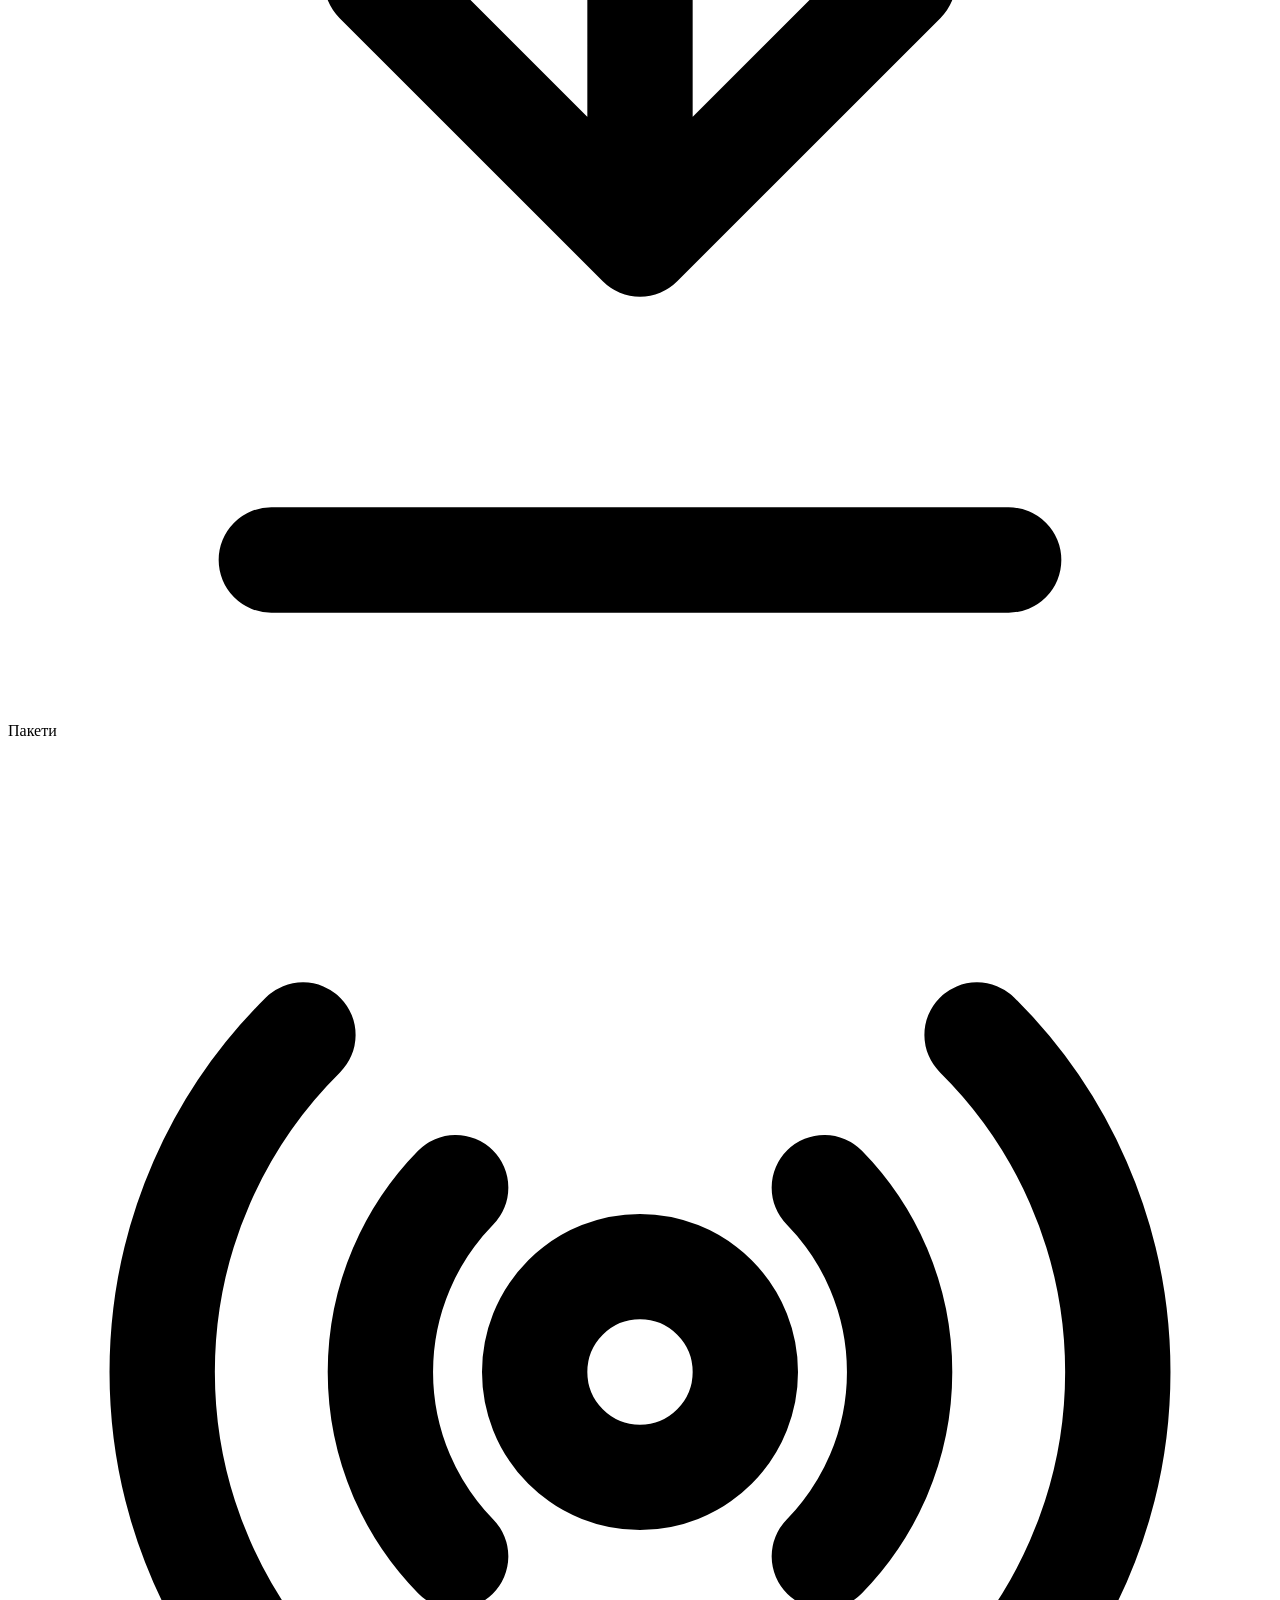
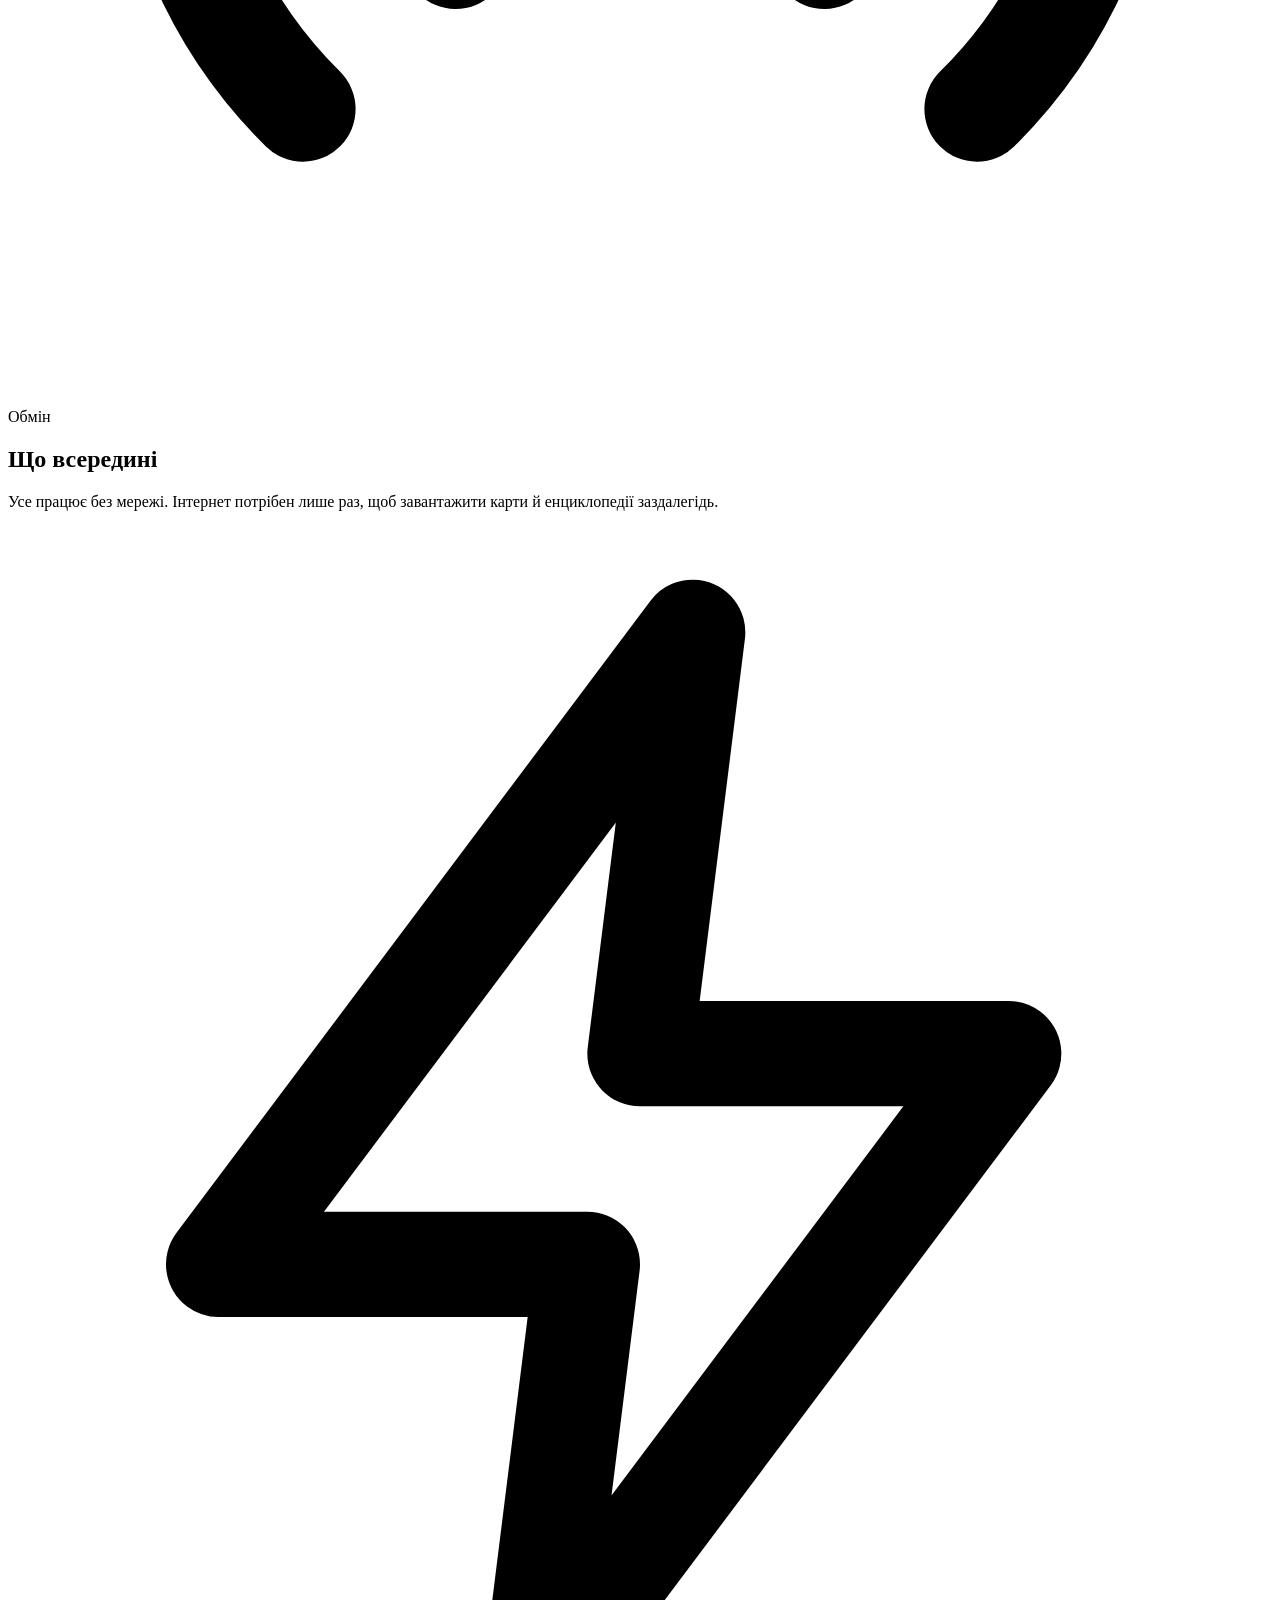
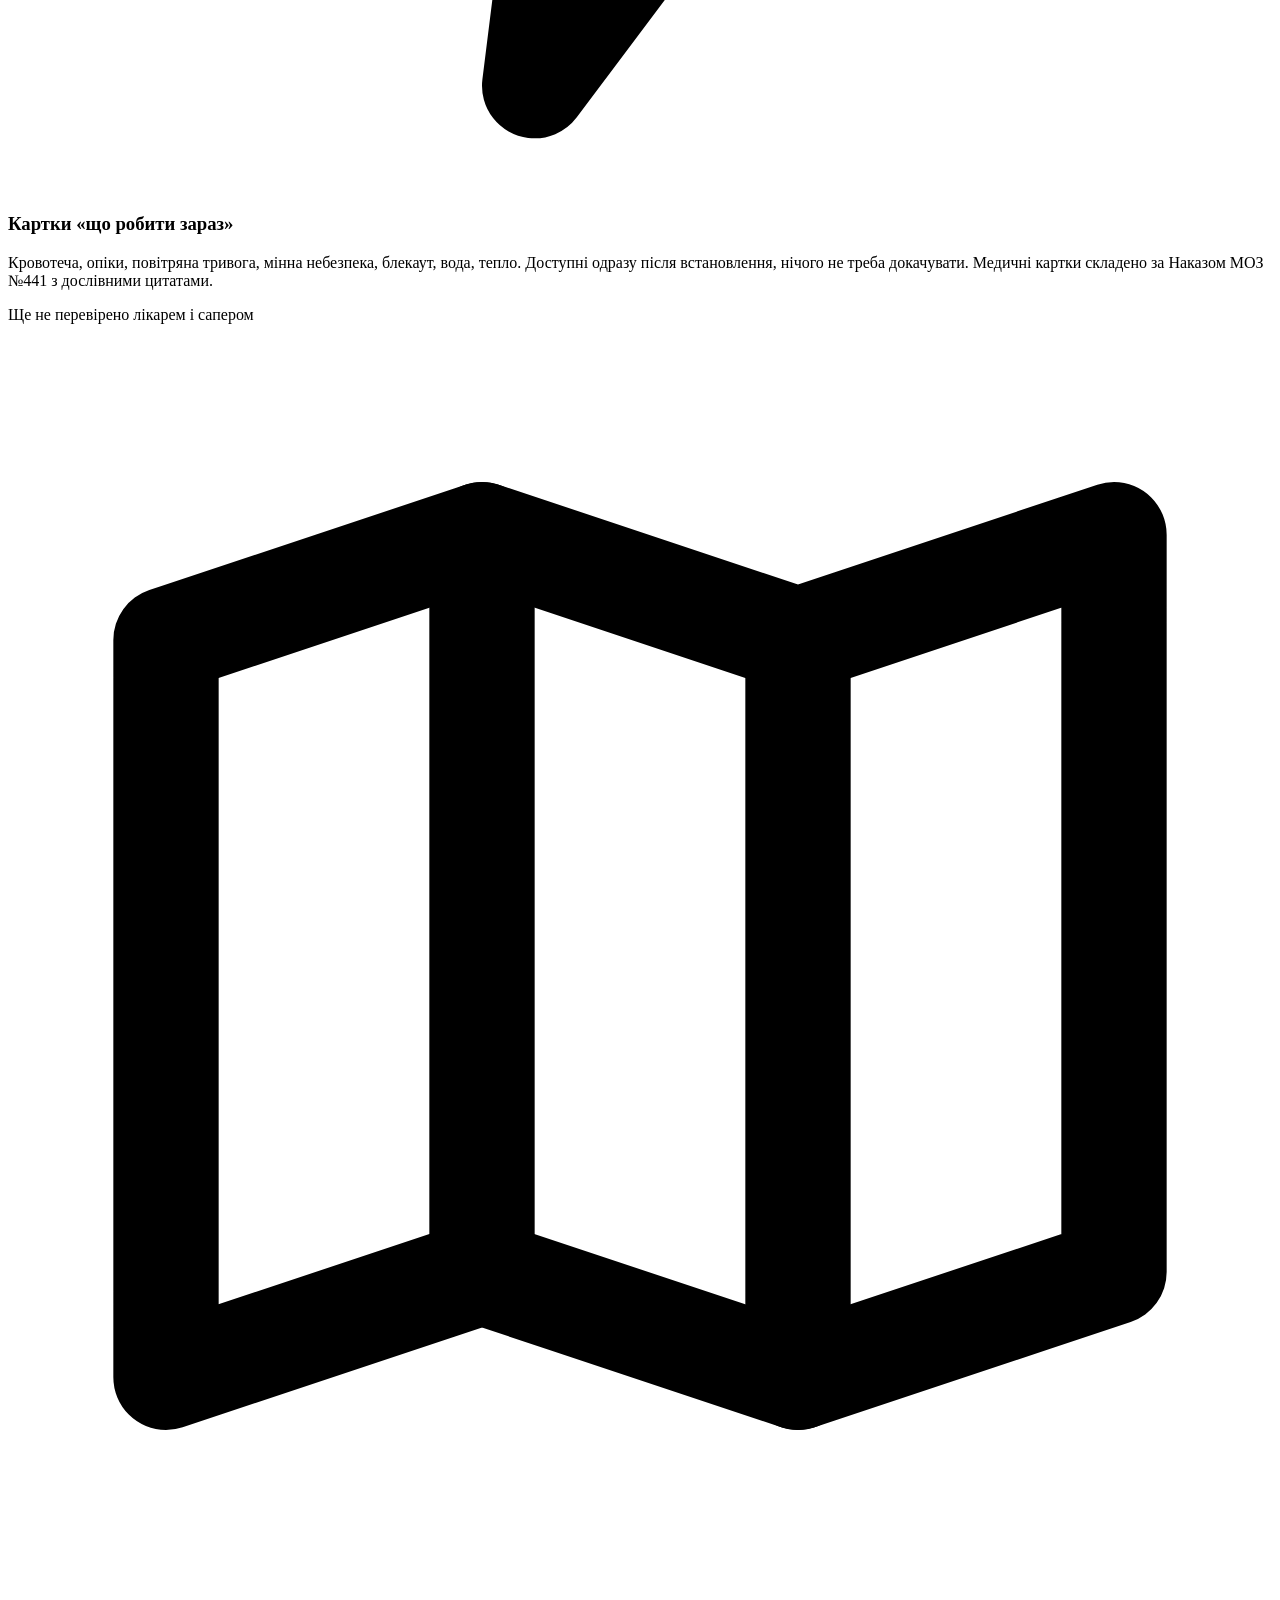
==== commit b9bb5c59: "Ключ Aptabase у збірках, злиття з main Ключ A-EU-3389314094 не секретний, тож стоїть у workflow як з" ====
--- a/site/index.html
+++ b/site/index.html
@@ -5,18 +5,159 @@
 <meta name="viewport" content="width=device-width, initial-scale=1, viewport-fit=cover">
 <title>Автономія: офлайн-бібліотека виживання</title>
 <meta name="description" content="Безкоштовний застосунок для Android і Windows, що працює без інтернету і світла: термінові картки, офлайн-карти України, енциклопедії та локальний ШІ-помічник українською.">
+<link rel="canonical" href="https://uautonomy.app/">
+<meta name="robots" content="index, follow, max-image-preview:large">
 <meta property="og:title" content="Автономія: офлайн-бібліотека виживання">
 <meta property="og:description" content="Картки «що робити зараз», офлайн-карти, енциклопедії і ШІ-помічник українською. Працює без інтернету. Android і Windows.">
 <meta property="og:url" content="https://uautonomy.app/">
 <meta property="og:type" content="website">
 <meta property="og:locale" content="uk_UA">
 <meta property="og:image" content="https://uautonomy.app/og.png">
+<meta property="og:image:alt" content="Автономія: офлайн-бібліотека виживання для Android і Windows">
+<meta property="og:site_name" content="Автономія">
+<meta name="twitter:card" content="summary_large_image">
 <meta name="theme-color" content="#1F4FD1">
 <link rel="icon" href="/favicon.svg" type="image/svg+xml">
 <link rel="apple-touch-icon" href="/apple-touch-icon.png">
 <link rel="preload" href="/fonts/display-800.woff2" as="font" type="font/woff2" crossorigin>
 <link rel="preload" href="/fonts/text-400.woff2" as="font" type="font/woff2" crossorigin>
+<link rel="alternate" type="text/plain" href="/llms.txt" title="Опис для ШІ-асистентів">
+<link rel="sitemap" type="application/xml" href="/sitemap.xml">
 <link rel="stylesheet" href="/style.css">
+<!-- jsonld:start -->
+<script type="application/ld+json">
+{
+ "@context": "https://schema.org",
+ "@graph": [
+  {
+   "@type": "Organization",
+   "@id": "https://uautonomy.app/#org",
+   "name": "Автономія",
+   "url": "https://uautonomy.app/",
+   "logo": "https://uautonomy.app/apple-touch-icon.png",
+   "sameAs": [
+    "https://github.com/louraider/UAutonomy"
+   ]
+  },
+  {
+   "@type": "WebSite",
+   "@id": "https://uautonomy.app/#site",
+   "url": "https://uautonomy.app/",
+   "name": "Автономія",
+   "inLanguage": "uk",
+   "publisher": {
+    "@id": "https://uautonomy.app/#org"
+   }
+  },
+  {
+   "@type": "SoftwareApplication",
+   "@id": "https://uautonomy.app/#app",
+   "name": "Автономія",
+   "alternateName": "UAutonomy",
+   "description": "Безкоштовна офлайн-бібліотека для українців: картки «що робити зараз», офлайн-карти України, енциклопедії та ШІ-помічник українською. Працює без інтернету і світла.",
+   "url": "https://uautonomy.app/",
+   "applicationCategory": "ReferenceApplication",
+   "operatingSystem": "Android, Windows 10, Windows 11",
+   "inLanguage": "uk",
+   "isAccessibleForFree": true,
+   "offers": {
+    "@type": "Offer",
+    "price": "0",
+    "priceCurrency": "UAH"
+   },
+   "downloadUrl": [
+    "https://uautonomy.app/android",
+    "https://uautonomy.app/windows"
+   ],
+   "license": "https://www.apache.org/licenses/LICENSE-2.0",
+   "codeRepository": "https://github.com/louraider/UAutonomy",
+   "featureList": [
+    "Картки «що робити зараз»: кровотеча, опіки, повітряна тривога, мінна небезпека, блекаут, вода, тепло",
+    "Офлайн-карти всіх областей України, Києва і Криму на основі OpenStreetMap",
+    "Українська Вікіпедія та медична енциклопедія без інтернету",
+    "ШІ-помічник українською, що працює на пристрої",
+    "Обмін застосунком і пакетами через локальний Wi-Fi і QR-код",
+    "Підписані пакети вмісту"
+   ],
+   "screenshot": "https://uautonomy.app/og.png",
+   "publisher": {
+    "@id": "https://uautonomy.app/#org"
+   }
+  },
+  {
+   "@type": "FAQPage",
+   "@id": "https://uautonomy.app/#faq",
+   "mainEntity": [
+    {
+     "@type": "Question",
+     "name": "Чи «Автономія» справді безкоштовна?",
+     "acceptedAnswer": {
+      "@type": "Answer",
+      "text": "Так. Застосунок, карти, енциклопедії й ШІ-помічник безкоштовні, без реклами і без облікових записів. Застосунок не збирає і не надсилає даних про вас."
+     }
+    },
+    {
+     "@type": "Question",
+     "name": "Чи працює застосунок без інтернету і світла?",
+     "acceptedAnswer": {
+      "@type": "Answer",
+      "text": "Так. Термінові картки доступні одразу після встановлення. Карти областей, енциклопедії й модель ШІ треба один раз завантажити, поки є інтернет, у вкладці «Пакети». Після цього все працює без мережі на заряді телефона чи ноутбука."
+     }
+    },
+    {
+     "@type": "Question",
+     "name": "На яких пристроях працює «Автономія»?",
+     "acceptedAnswer": {
+      "@type": "Answer",
+      "text": "На телефонах Android (64-бітних, приблизно з 2017 року; для старих 32-бітних є окремий APK без ШІ-помічника) і на комп'ютерах з Windows 10 і 11. Версії для iPhone ще немає. Поки що iPhone може відкрити карти в браузері через «Обмін» з телефона чи ПК в тій самій мережі Wi-Fi."
+     }
+    },
+    {
+     "@type": "Question",
+     "name": "Скільки місця займає застосунок?",
+     "acceptedAnswer": {
+      "@type": "Answer",
+      "text": "Сам застосунок невеликий. Найбільше місця займають пакети, які ви обираєте самі: карта своєї області, Вікіпедія, модель ШІ. Розмір кожного пакета видно перед завантаженням, тож можна взяти лише потрібне."
+     }
+    },
+    {
+     "@type": "Question",
+     "name": "Як працює ШІ-помічник без інтернету?",
+     "acceptedAnswer": {
+      "@type": "Answer",
+      "text": "Мовна модель працює просто на пристрої: на телефоні Gemma 4 E2B, на комп'ютері Gemma 4 E4B або українська MamayLM 12B, залежно від потужності. Помічник відповідає українською за матеріалами бібліотеки і показує джерело. ШІ може помилятися; на медичні питання він показує картки."
+     }
+    },
+    {
+     "@type": "Question",
+     "name": "Звідки медичні картки і чи їх перевірив лікар?",
+     "acceptedAnswer": {
+      "@type": "Answer",
+      "text": "Медичні картки складено за Наказом МОЗ №441 з дослівними цитатами. Жодну ще не перевірив лікар, а картки з мінної безпеки ще не перевірив сапер, і застосунок це прямо показує. «Автономія» не замінює лікаря, рятувальників чи офіційні сповіщення. У небезпеці телефонуйте 112."
+     }
+    },
+    {
+     "@type": "Question",
+     "name": "Чи безпечно встановлювати APK з сайту?",
+     "acceptedAnswer": {
+      "@type": "Answer",
+      "text": "APK і інсталятор для Windows збирає відкритий CI на GitHub з відкритого коду (Apache-2.0). Контрольні суми SHA-256 опубліковано на uautonomy.app/sha256. Кожен пакет із вмістом підписано ключем проєкту, і застосунок не прийме підмінений файл."
+     }
+    },
+    {
+     "@type": "Question",
+     "name": "Як передати застосунок і карти іншим без інтернету?",
+     "acceptedAnswer": {
+      "@type": "Answer",
+      "text": "Увімкніть «Обмін»: ваш телефон чи ПК роздає застосунок і пакети через локальний Wi-Fi, а інший пристрій заходить за QR-кодом. Так можна підготувати рідних чи сусідів, коли мобільний інтернет не працює."
+     }
+    }
+   ]
+  }
+ ]
+}
+</script>
+<!-- jsonld:end -->
 <script src="/ga.js"></script>
 </head>
 <body>
@@ -28,6 +169,7 @@
     <nav aria-label="Розділи">
       <a href="#inside">Що всередині</a>
       <a href="#install">Встановлення</a>
+      <a href="#faq">Питання</a>
       <a href="#honest">Чесно про стан</a>
       <a href="https://github.com/louraider/UAutonomy">GitHub</a>
     </nav>
@@ -151,6 +293,50 @@
     </div>
   </section>
 
+  <section id="faq">
+    <div class="wrap">
+      <div class="section-head">
+        <h2>Питання й відповіді</h2>
+      </div>
+      <div class="faq">
+<!-- faq:start -->
+        <details>
+          <summary><h3>Чи «Автономія» справді безкоштовна?</h3></summary>
+          <p>Так. Застосунок, карти, енциклопедії й ШІ-помічник безкоштовні, без реклами і без облікових записів. Застосунок не збирає і не надсилає даних про вас.</p>
+        </details>
+        <details>
+          <summary><h3>Чи працює застосунок без інтернету і світла?</h3></summary>
+          <p>Так. Термінові картки доступні одразу після встановлення. Карти областей, енциклопедії й модель ШІ треба один раз завантажити, поки є інтернет, у вкладці «Пакети». Після цього все працює без мережі на заряді телефона чи ноутбука.</p>
+        </details>
+        <details>
+          <summary><h3>На яких пристроях працює «Автономія»?</h3></summary>
+          <p>На телефонах Android (64-бітних, приблизно з 2017 року; для старих 32-бітних є окремий APK без ШІ-помічника) і на комп'ютерах з Windows 10 і 11. Версії для iPhone ще немає. Поки що iPhone може відкрити карти в браузері через «Обмін» з телефона чи ПК в тій самій мережі Wi-Fi.</p>
+        </details>
+        <details>
+          <summary><h3>Скільки місця займає застосунок?</h3></summary>
+          <p>Сам застосунок невеликий. Найбільше місця займають пакети, які ви обираєте самі: карта своєї області, Вікіпедія, модель ШІ. Розмір кожного пакета видно перед завантаженням, тож можна взяти лише потрібне.</p>
+        </details>
+        <details>
+          <summary><h3>Як працює ШІ-помічник без інтернету?</h3></summary>
+          <p>Мовна модель працює просто на пристрої: на телефоні Gemma 4 E2B, на комп'ютері Gemma 4 E4B або українська MamayLM 12B, залежно від потужності. Помічник відповідає українською за матеріалами бібліотеки і показує джерело. ШІ може помилятися; на медичні питання він показує картки.</p>
+        </details>
+        <details>
+          <summary><h3>Звідки медичні картки і чи їх перевірив лікар?</h3></summary>
+          <p>Медичні картки складено за Наказом МОЗ №441 з дослівними цитатами. Жодну ще не перевірив лікар, а картки з мінної безпеки ще не перевірив сапер, і застосунок це прямо показує. «Автономія» не замінює лікаря, рятувальників чи офіційні сповіщення. У небезпеці телефонуйте 112.</p>
+        </details>
+        <details>
+          <summary><h3>Чи безпечно встановлювати APK з сайту?</h3></summary>
+          <p>APK і інсталятор для Windows збирає відкритий CI на GitHub з відкритого коду (Apache-2.0). Контрольні суми SHA-256 опубліковано на uautonomy.app/sha256. Кожен пакет із вмістом підписано ключем проєкту, і застосунок не прийме підмінений файл.</p>
+        </details>
+        <details>
+          <summary><h3>Як передати застосунок і карти іншим без інтернету?</h3></summary>
+          <p>Увімкніть «Обмін»: ваш телефон чи ПК роздає застосунок і пакети через локальний Wi-Fi, а інший пристрій заходить за QR-кодом. Так можна підготувати рідних чи сусідів, коли мобільний інтернет не працює.</p>
+        </details>
+<!-- faq:end -->
+      </div>
+    </div>
+  </section>
+
   <section id="honest">
     <div class="wrap">
       <div class="section-head">
@@ -177,7 +363,7 @@
         <h2>Відкритий код</h2>
       </div>
       <p>Код відкритий під ліцензією Apache-2.0, щоб будь-хто міг перевірити, що застосунок робить, і зібрати його сам. Тексти, карти й моделі мають власні ліцензії (OpenStreetMap ODbL, Вікіпедія CC BY-SA, Gemma). Подробиці на <a href="https://github.com/louraider/UAutonomy">GitHub</a>.</p>
-      <p class="note">Для розробників: підписаний каталог пакетів доступний за сталою адресою <code>https://uautonomy.app/catalog.json</code>.</p>
+      <p class="note">Для розробників: підписаний каталог пакетів доступний за сталою адресою <code>https://uautonomy.app/catalog.json</code>. Опис проєкту для ШІ-асистентів і пошукових агентів: <a href="/llms.txt">llms.txt</a>, увесь текст сайту одним файлом: <a href="/llms-full.txt">llms-full.txt</a>.</p>
     </div>
   </section>
 </main>
